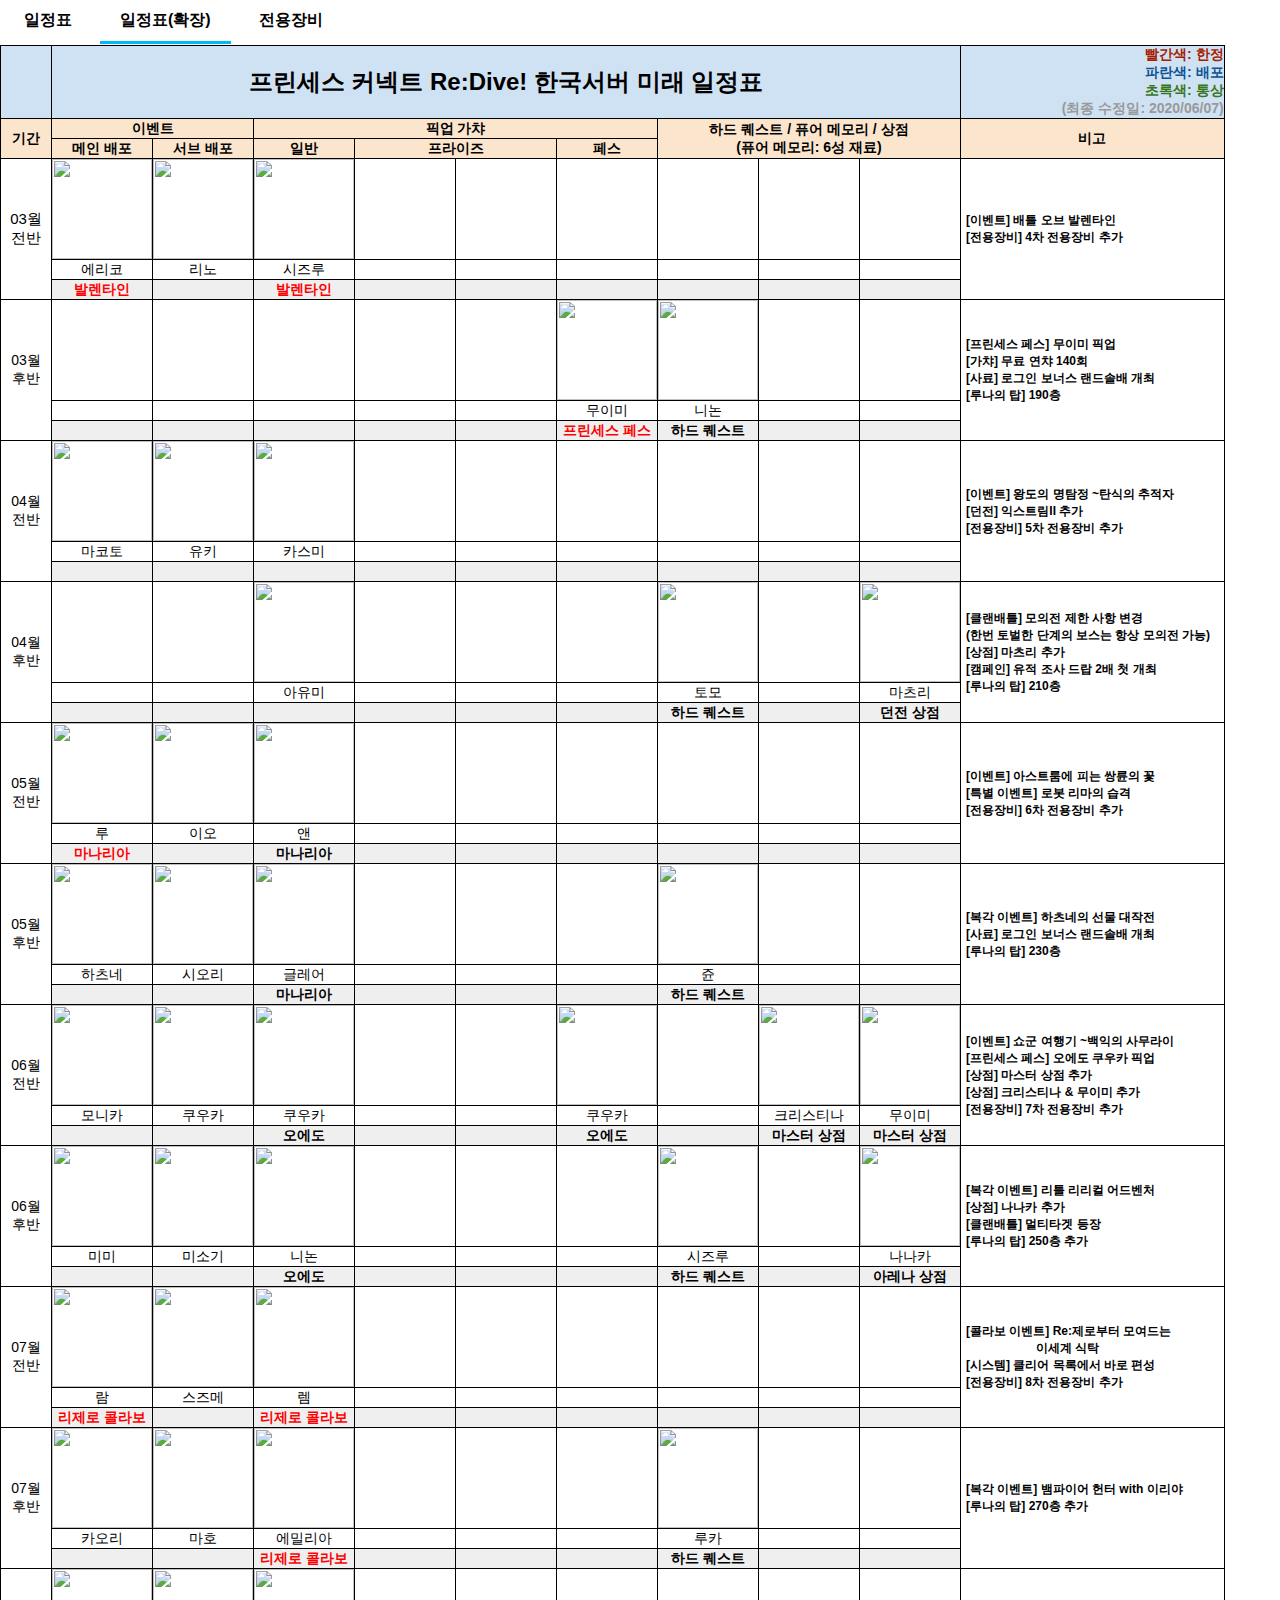
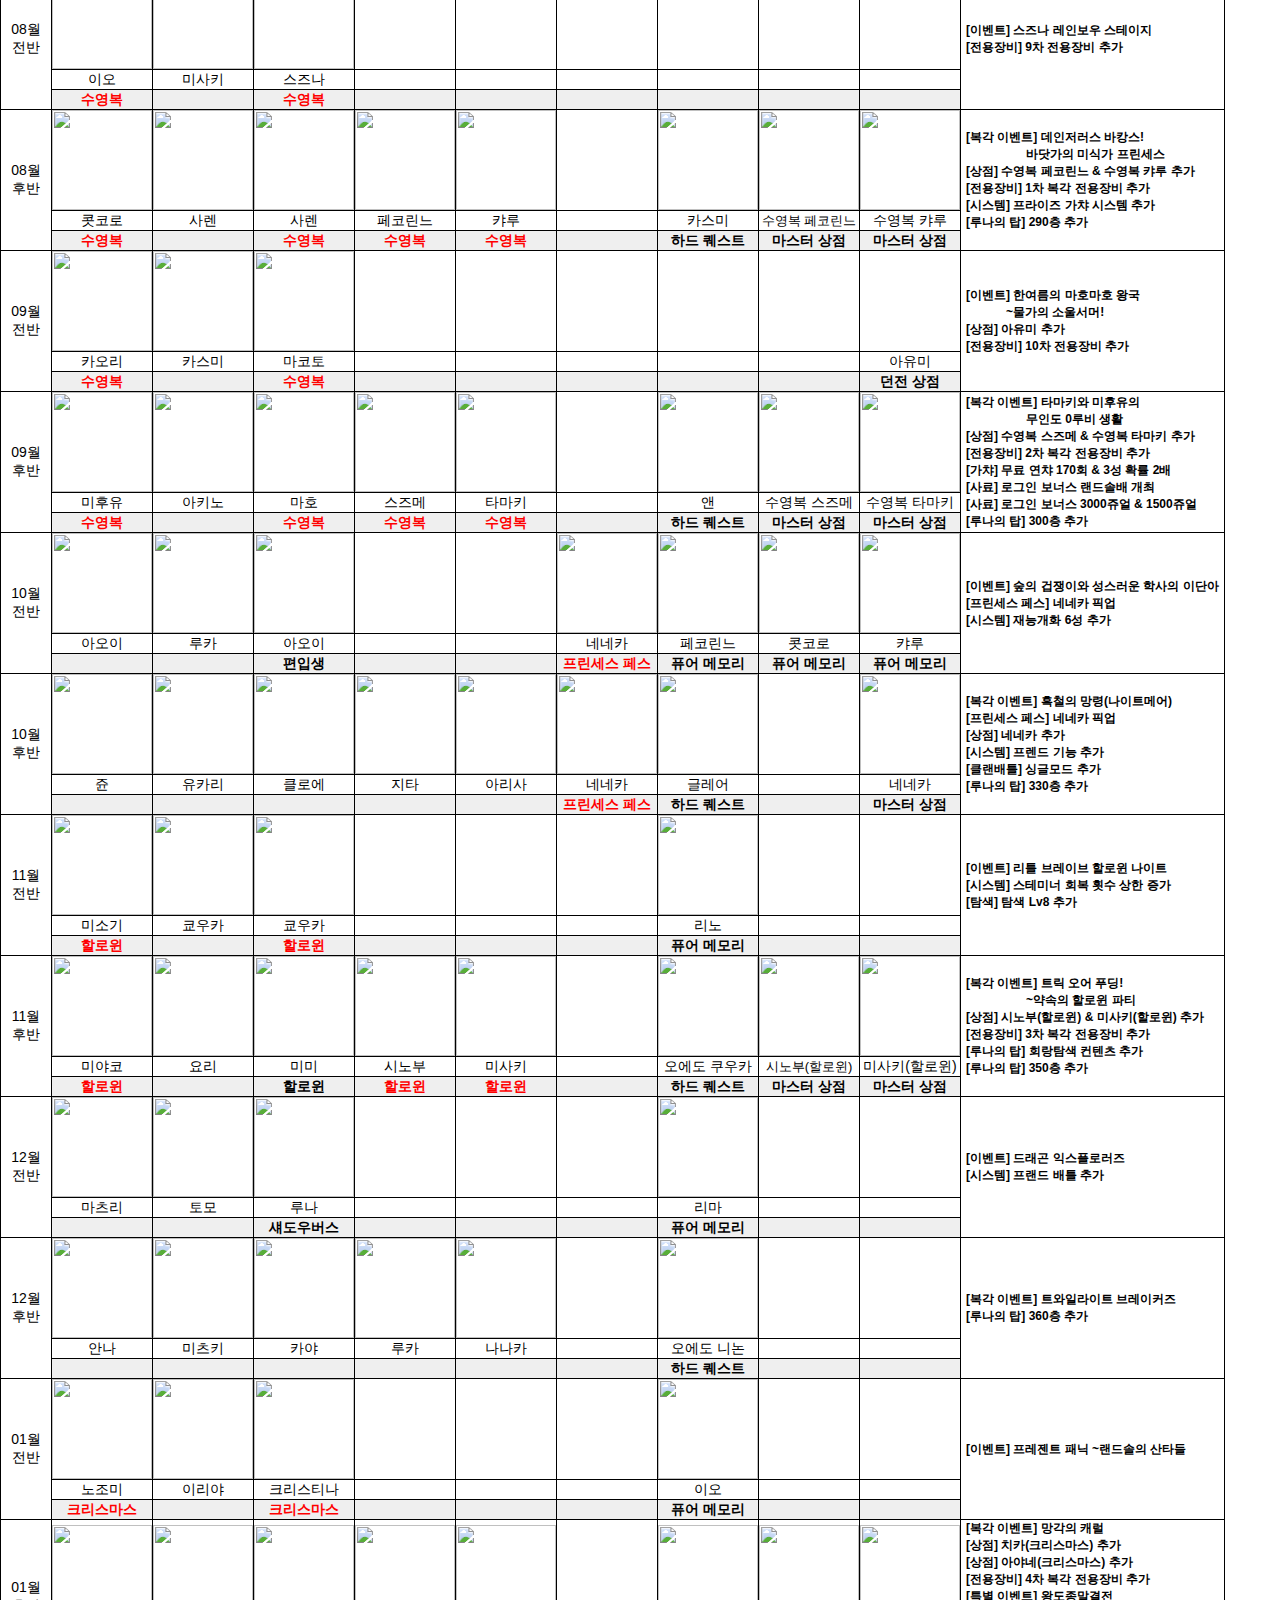
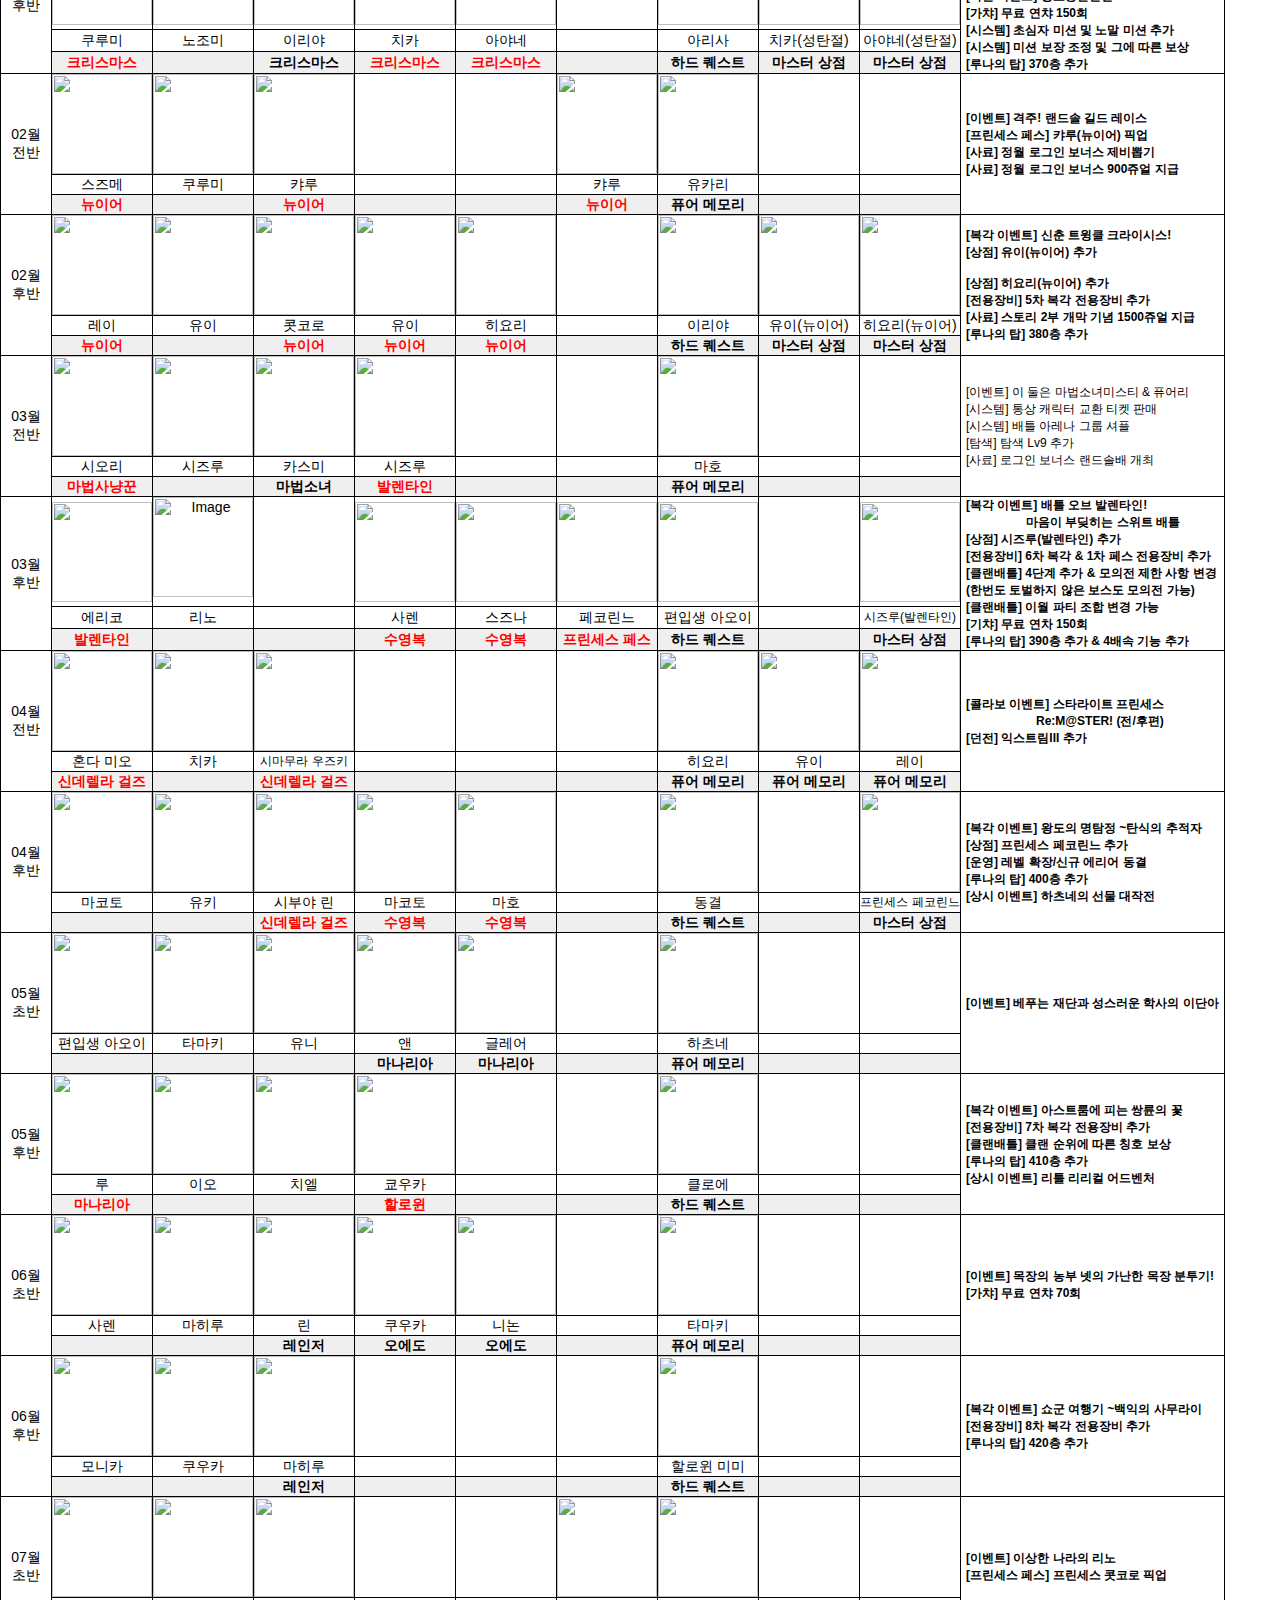
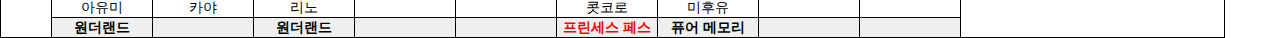
==== CH.html @ afed5bb0 "Add files via upload" ====
<html>
    <head>
        <meta charset="utf-8">
        <meta http-equiv="X-UA-Compatible" content="IE=edge">
        <meta name="viewport" content="width=device-width, initial-scale=1">
        <link rel="stylesheet" href="styles.css">
        <script src="http://code.jquery.com/jquery-latest.min.js" type="text/javascript"></script>
    </head>
<style type="text/css">
    body {margin: 0; padding: 0;}
  .tg  {border-collapse:collapse;border-spacing:0;}
  .tg td{border-color:black;border-style:solid;border-width:1px;font-family:Arial, sans-serif;font-size:14px;
    overflow:hidden;padding:0px 0px;word-break:normal;}
  .tg th{border-color:black;border-style:solid;border-width:1px;font-family:Arial, sans-serif;font-size:14px;
    font-weight:normal;overflow:hidden;padding:0px 0px;word-break:normal;}
  .tg .tg-xvcc{background-color:#CFE2F3;border-color:#000000;color:#A61C00;font-weight:bold;text-align:center;vertical-align:middle}
  .tg .tg-fcvt{background-color:#FFF;border-color:#000000;text-align:left;vertical-align:middle; font-size: 12px; font-weight: bold; padding-left: 5px; padding-right: 5px;}
  .tg .tg-xo0b{border-color:#000000;font-size:15px;text-align:center;vertical-align:middle}
  .tg .tg-4vrb{background-color:#FFF;border-color:#000000;text-align:center;vertical-align:middle}
  .tg .tg-eigh{background-color:#EFEFEF;border-color:#000000;font-weight:bold;text-align:center;vertical-align:middle}
  .tg .tg-he6h{background-color:#CFE2F3;border-color:#000000;font-weight:bold;text-align:center;vertical-align:middle}
  .tg .tg-kv7e{background-color:#FCE5CD;border-color:#000000;font-weight:bold;text-align:center;vertical-align:middle}
  .tg .tg-kjlt{background-color:#EFEFEF;border-color:#000000;color:#F00;font-weight:bold;text-align:center;vertical-align:middle}
  .tg .tg-rlq6{background-color:#EFEFEF;border-color:#000000;text-align:center;vertical-align:middle}
  .tg .tg-xwyw{border-color:#000000;text-align:center;vertical-align:middle}
  .tg .tg-vhtn{background-color:#ffffff;border-color:#000000;text-align:center;vertical-align:middle}
  .tg .tg-w4w7{background-color:#FFF;border-color:#000000;text-align:center;vertical-align:top}
  td{height: 20px;}
  </style>

  <body style="width: 1250px; overflow: auto;">
<!--
  <table class="tg" style="position: fixed;">
    <thead>
      <tr>
        <th class="tg-he6h"></th>
        <th class="tg-he6h" colspan="9"><span style="font-weight:bold;background-color:#CFE2F3; height: 300px; font-size: 18pt;">프린세스 커넥트 Re:Dive! 한국서버 미래 일정표</span></th>
        <th class="tg-xvcc" style=" text-align:right;"><span style="font-weight:bold;font-style:normal;color:#A61C00">빨간색: 한정</span><br><span style="font-weight:bold;font-style:normal;color:#0B5394">파란색: 배포</span><br><span style="font-weight:bold;font-style:normal;color:#38761D;">초록색: 통상</span><br><span style="font-weight:bold;font-style:normal;color:#999">(최종 수정일: 2020/05/18)</span></th>
      </tr>
    </thead>
    <tbody>
      <tr>
        <td class="tg-kv7e" rowspan="2" style="width: 50px;">기간</td>
        <td class="tg-kv7e" colspan="2"><span style="font-weight:bold;background-color:#FCE5CD;">이벤트</span></td>
        <td class="tg-kv7e" colspan="4"><span style="font-weight:bold;background-color:#FCE5CD">픽업 가챠</span></td>
        <td class="tg-kv7e" colspan="3" rowspan="2">하드 퀘스트 / 퓨어 메모리 / 상점<br>(퓨어 메모리: 6성 재료)</td>
        <td class="tg-kv7e" rowspan="2" >비고</td>
      </tr>
      <tr>
        <td class="tg-kv7e"><span style="font-weight:bold;background-color:#FCE5CD">메인 배포</span></td>
        <td class="tg-kv7e"><span style="font-weight:bold;background-color:#FCE5CD">서브 배포</span></td>
        <td class="tg-kv7e"><span style="font-weight:bold;background-color:#FCE5CD">일반</span></td>
        <td class="tg-kv7e" colspan="2"><span style="font-weight:bold;background-color:#FCE5CD">프라이즈</span></td>
        <td class="tg-kv7e"><span style="font-weight:bold;background-color:#FCE5CD">페스</span></td>
      </tr>
      <tr style="visibility: hidden;">
        <td class="tg-xo0b" rowspan="3">03월</br>전반</td>
        <td class="tg-4vrb"><img src="https://i.ibb.co/pwSsRm6/image.png" width="100" height="100"></td>
        <td class="tg-4vrb"><img src="https://i.ibb.co/d2x2HMX/image.jpg" width="100" height="100"></td>
        <td class="tg-4vrb"><img src="https://i.ibb.co/4Y5FdZT/image.jpg" width="100" height="100"></td>
        <td class="tg-4vrb"><img src="https://i.ibb.co/pwSsRm6/image.png" width="100" height="100"></td>
        <td class="tg-4vrb"><img src="https://i.ibb.co/d2x2HMX/image.jpg" width="100" height="100"></td>
        <td class="tg-4vrb"><img src="https://i.ibb.co/4Y5FdZT/image.jpg" width="100" height="100"></td>
        <td class="tg-4vrb"><img src="https://i.ibb.co/pwSsRm6/image.png" width="100" height="100"></td>
        <td class="tg-4vrb"><img src="https://i.ibb.co/d2x2HMX/image.jpg" width="100" height="100"></td>
        <td class="tg-4vrb"><img src="https://i.ibb.co/4Y5FdZT/image.jpg" width="100" height="100"></td>
        <td class="tg-fcvt" rowspan="3">[이벤트] 베푸는 재단과 성스러운 학사의 이단아</td>
      </tr>
      <tr style="visibility: hidden;">
        <td class="tg-4vrb"><span style="background-color:#FFF">에리코</span></td>
        <td class="tg-4vrb"><span style="background-color:#FFF">리노</span></td>
        <td class="tg-4vrb"><span style="background-color:#FFF">시즈루</span></td>
        <td class="tg-4vrb"><span style="background-color:#FFF">에리코</span></td>
        <td class="tg-4vrb"><span style="background-color:#FFF">리노</span></td>
        <td class="tg-4vrb"><span style="background-color:#FFF">시즈루</span></td>
        <td class="tg-4vrb"><span style="background-color:#FFF">에리코</span></td>
        <td class="tg-4vrb"><span style="background-color:#FFF">리노</span></td>
        <td class="tg-4vrb"><span style="background-color:#FFF">시즈루</span></td>
      </tr>
      <tr style="visibility: hidden;">
        <td class="tg-kjlt"><span style="font-weight:bold;color:#F00;background-color:#EFEFEF">발렌타인</span></td>
        <td class="tg-rlq6"></td>
        <td class="tg-kjlt"><span style="font-weight:bold;color:#F00;background-color:#EFEFEF">발렌타인</span></td>
        <td class="tg-rlq6"></td>
        <td class="tg-rlq6"></td>
        <td class="tg-rlq6"></td>
        <td class="tg-rlq6"></td>
        <td class="tg-rlq6"></td>
        <td class="tg-rlq6"></td>
      </tr>
    </tbody>
  </table>
-->
  <div id='cssmenu'>
    <ul>
       <li><a href='https://yeonnaru.github.io/Naru/CHC'><span>일정표</span></a></li>
       <li class='active'><a href='#'><span>일정표(확장)</span></a></li>
       <li><a href='https://yeonnaru.github.io/Naru/ET'><span>전용장비</span></a></li>
    </ul>
  </div>

  <table class="tg">
  <thead>
    <tr>
      <th class="tg-he6h"></th>
      <th class="tg-he6h" colspan="9"><span style="font-weight:bold;background-color:#CFE2F3; height: 300px; font-size: 18pt;">프린세스 커넥트 Re:Dive! 한국서버 미래 일정표</span></th>
      <th class="tg-xvcc" style=" text-align:right;"><span style="font-weight:bold;font-style:normal;color:#A61C00">빨간색: 한정</span><br><span style="font-weight:bold;font-style:normal;color:#0B5394">파란색: 배포</span><br><span style="font-weight:bold;font-style:normal;color:#38761D;">초록색: 통상</span><br><span style="font-weight:bold;font-style:normal;color:#999">(최종 수정일: 2020/06/07)</span></th>
    </tr>
  </thead>
  <tbody>
    <tr>
      <td class="tg-kv7e" rowspan="2" style="width: 50px;">기간</td>
      <td class="tg-kv7e" colspan="2"><span style="font-weight:bold;background-color:#FCE5CD;">이벤트</span></td>
      <td class="tg-kv7e" colspan="4"><span style="font-weight:bold;background-color:#FCE5CD">픽업 가챠</span></td>
      <td class="tg-kv7e" colspan="3" rowspan="2">하드 퀘스트 / 퓨어 메모리 / 상점<br>(퓨어 메모리: 6성 재료)</td>
      <td class="tg-kv7e" rowspan="2">비고</td>
    </tr>
    <tr>
      <td class="tg-kv7e"><span style="font-weight:bold;background-color:#FCE5CD">메인 배포</span></td>
      <td class="tg-kv7e"><span style="font-weight:bold;background-color:#FCE5CD">서브 배포</span></td>
      <td class="tg-kv7e"><span style="font-weight:bold;background-color:#FCE5CD">일반</span></td>
      <td class="tg-kv7e" colspan="2"><span style="font-weight:bold;background-color:#FCE5CD">프라이즈</span></td>
      <td class="tg-kv7e"><span style="font-weight:bold;background-color:#FCE5CD">페스</span></td>
    </tr>
    <tr>
      <td class="tg-xo0b" rowspan="3">03월</br>전반</td>
      <td class="tg-4vrb"><img src="https://i.ibb.co/pwSsRm6/image.png" width="100" height="100"></td>
      <td class="tg-4vrb"><img src="https://i.ibb.co/d2x2HMX/image.jpg" width="100" height="100"></td>
      <td class="tg-4vrb"><img src="https://i.ibb.co/4Y5FdZT/image.jpg" width="100" height="100"></td>
      <td class="tg-4vrb"></td>
      <td class="tg-4vrb"></td>
      <td class="tg-4vrb"></td>
      <td class="tg-4vrb"></td>
      <td class="tg-4vrb"></td>
      <td class="tg-4vrb"></td>
      <td class="tg-fcvt" rowspan="3">[이벤트] 배틀 오브 발렌타인<br>[전용장비] 4차 전용장비 추가<br></td>
    </tr>
    <tr>
      <td class="tg-4vrb"><span style="background-color:#FFF">에리코</span></td>
      <td class="tg-4vrb"><span style="background-color:#FFF">리노</span></td>
      <td class="tg-4vrb"><span style="background-color:#FFF">시즈루</span></td>
      <td class="tg-4vrb"></td>
      <td class="tg-4vrb"></td>
      <td class="tg-4vrb"></td>
      <td class="tg-4vrb"></td>
      <td class="tg-4vrb"></td>
      <td class="tg-4vrb"></td>
    </tr>
    <tr>
      <td class="tg-kjlt"><span style="font-weight:bold;color:#F00;background-color:#EFEFEF">발렌타인</span></td>
      <td class="tg-rlq6"></td>
      <td class="tg-kjlt"><span style="font-weight:bold;color:#F00;background-color:#EFEFEF">발렌타인</span></td>
      <td class="tg-rlq6"></td>
      <td class="tg-rlq6"></td>
      <td class="tg-rlq6"></td>
      <td class="tg-rlq6"></td>
      <td class="tg-rlq6"></td>
      <td class="tg-rlq6"></td>
    </tr>
    <tr>
      <td class="tg-xwyw" rowspan="3">03월</br>후반</td>
      <td class="tg-4vrb"></td>
      <td class="tg-4vrb"></td>
      <td class="tg-4vrb"></td>
      <td class="tg-4vrb"></td>
      <td class="tg-4vrb"></td>
      <td class="tg-4vrb"><img src="https://i.ibb.co/G7DVxHn/image.png" width="100" height="100"></td>
      <td class="tg-4vrb"><img src="https://i.ibb.co/SXdBsq6/image.jpg" width="100" height="100"></td>
      <td class="tg-4vrb"></td>
      <td class="tg-4vrb"></td>
      <td class="tg-fcvt" rowspan="3">[프린세스 페스] 무이미 픽업<br>[가챠] 무료 연챠 140회<br>[사료] 로그인 보너스 랜드솔배 개최<br>[루나의 탑] 190층</td>
    </tr>
    <tr>
      <td class="tg-4vrb"></td>
      <td class="tg-4vrb"></td>
      <td class="tg-4vrb"></td>
      <td class="tg-4vrb"></td>
      <td class="tg-4vrb"></td>
      <td class="tg-4vrb"><span style="background-color:#FFF">무이미</span></td>
      <td class="tg-4vrb"><span style="background-color:#FFF">니논</span></td>
      <td class="tg-4vrb"></td>
      <td class="tg-4vrb"></td>
    </tr>
    <tr>
      <td class="tg-rlq6"></td>
      <td class="tg-rlq6"></td>
      <td class="tg-rlq6"></td>
      <td class="tg-rlq6"></td>
      <td class="tg-rlq6"></td>
      <td class="tg-kjlt"><span style="font-weight:bold;color:#F00;background-color:#EFEFEF">프린세스 페스</span></td>
      <td class="tg-eigh"><span style="font-weight:bold;background-color:#EFEFEF">하드 퀘스트</span></td>
      <td class="tg-rlq6"></td>
      <td class="tg-rlq6"></td>
    </tr>
    <tr>
      <td class="tg-xwyw" rowspan="3">04월</br>전반</td>
      <td class="tg-4vrb"><img src="https://i.ibb.co/L6wzR0M/image.jpg" width="100" height="100"></td>
      <td class="tg-4vrb"><img src="https://i.ibb.co/5nCNfhp/image.png" width="100" height="100"></td>
      <td class="tg-4vrb"><img src="https://i.ibb.co/LScMGLf/image.png" width="100" height="100"></td>
      <td class="tg-4vrb"></td>
      <td class="tg-4vrb"></td>
      <td class="tg-4vrb"></td>
      <td class="tg-4vrb"></td>
      <td class="tg-4vrb"></td>
      <td class="tg-4vrb"></td>
      <td class="tg-fcvt" rowspan="3">[이벤트] 왕도의 명탐정 ~탄식의 추적자<br>[던전] 익스트림II 추가<br>[전용장비] 5차 전용장비 추가</td>
    </tr>
    <tr>
      <td class="tg-4vrb"><span style="background-color:#FFF">마코토</span></td>
      <td class="tg-4vrb"><span style="background-color:#FFF">유키</span></td>
      <td class="tg-4vrb"><span style="background-color:#FFF">카스미</span></td>
      <td class="tg-4vrb"></td>
      <td class="tg-4vrb"></td>
      <td class="tg-4vrb"></td>
      <td class="tg-4vrb"></td>
      <td class="tg-4vrb"></td>
      <td class="tg-4vrb"></td>
    </tr>
    <tr>
      <td class="tg-rlq6"></td>
      <td class="tg-rlq6"></td>
      <td class="tg-rlq6"></td>
      <td class="tg-rlq6"></td>
      <td class="tg-rlq6"></td>
      <td class="tg-rlq6"></td>
      <td class="tg-rlq6"></td>
      <td class="tg-rlq6"></td>
      <td class="tg-rlq6"></td>
    </tr>
    <tr>
      <td class="tg-xwyw" rowspan="3">04월</br>후반</td>
      <td class="tg-4vrb"></td>
      <td class="tg-4vrb"></td>
      <td class="tg-4vrb"><img src="https://i.ibb.co/j67x2vG/image.png" width="100" height="100"></td>
      <td class="tg-4vrb"></td>
      <td class="tg-4vrb"></td>
      <td class="tg-4vrb"></td>
      <td class="tg-4vrb"><img src="https://i.ibb.co/6gTMSK8/image.png" width="100" height="100"></td>
      <td class="tg-4vrb"></td>
      <td class="tg-4vrb"><img src="https://i.ibb.co/GdLHThN/image.png" width="100" height="100"></td>
      <td class="tg-fcvt" rowspan="3">[클랜배틀] 모의전 제한 사항 변경<br>(한번 토벌한 단계의 보스는 항상 모의전 가능)<br>[상점] 마츠리 추가<br>[캠페인] 유적 조사 드랍 2배 첫 개최<br>[루나의 탑] 210층</td>
    </tr>
    <tr>
      <td class="tg-4vrb"></td>
      <td class="tg-4vrb"></td>
      <td class="tg-4vrb"><span style="background-color:#FFF">아유미</span></td>
      <td class="tg-4vrb"></td>
      <td class="tg-4vrb"></td>
      <td class="tg-4vrb"></td>
      <td class="tg-4vrb"><span style="background-color:#FFF">토모</span></td>
      <td class="tg-4vrb"></td>
      <td class="tg-4vrb"><span style="background-color:#FFF">마츠리</span></td>
    </tr>
    <tr>
      <td class="tg-rlq6"></td>
      <td class="tg-rlq6"></td>
      <td class="tg-rlq6"></td>
      <td class="tg-rlq6"></td>
      <td class="tg-rlq6"></td>
      <td class="tg-rlq6"></td>
      <td class="tg-eigh"><span style="font-weight:bold;background-color:#EFEFEF">하드 퀘스트</span></td>
      <td class="tg-eigh"></td>
      <td class="tg-eigh"><span style="font-weight:bold;background-color:#EFEFEF">던전 상점</span></td>
    </tr>
    <tr>
      <td class="tg-xwyw" rowspan="3">05월</br>전반</td>
      <td class="tg-4vrb"><img src="https://i.ibb.co/99HWrHW/image.png" width="100" height="100"></td>
      <td class="tg-4vrb"><img src="https://i.ibb.co/2YNJP1q/image.png" width="100" height="100"></td>
      <td class="tg-4vrb"><img src="https://i.ibb.co/xMcBv5R/image.png" width="100" height="100"></td>
      <td class="tg-4vrb"></td>
      <td class="tg-4vrb"></td>
      <td class="tg-4vrb"></td>
      <td class="tg-4vrb"></td>
      <td class="tg-4vrb"></td>
      <td class="tg-4vrb"></td>
      <td class="tg-fcvt" rowspan="3">[이벤트] 아스트룸에 피는 쌍륜의 꽃<br>[특별 이벤트] 로봇 리마의 습격<br>[전용장비] 6차 전용장비 추가</td>
    </tr>
    <tr>
      <td class="tg-4vrb"><span style="background-color:#FFF">루</span></td>
      <td class="tg-4vrb"><span style="background-color:#FFF">이오</span></td>
      <td class="tg-4vrb"><span style="background-color:#FFF">앤</span></td>
      <td class="tg-4vrb"></td>
      <td class="tg-4vrb"></td>
      <td class="tg-4vrb"></td>
      <td class="tg-4vrb"></td>
      <td class="tg-4vrb"></td>
      <td class="tg-4vrb"></td>
    </tr>
    <tr>
      <td class="tg-kjlt"><span style="font-weight:bold;color:#F00;background-color:#EFEFEF">마나리아</span></td>
      <td class="tg-rlq6"></td>
      <td class="tg-eigh"><span style="font-weight:bold;background-color:#EFEFEF">마나리아</span></td>
      <td class="tg-rlq6"></td>
      <td class="tg-rlq6"></td>
      <td class="tg-rlq6"></td>
      <td class="tg-rlq6"></td>
      <td class="tg-rlq6"></td>
      <td class="tg-rlq6"></td>
    </tr>
    <tr>
      <td class="tg-xwyw" rowspan="3">05월</br>후반</td>
      <td class="tg-4vrb"><img src="https://i.ibb.co/gtz9804/image.png" width="100" height="100"></td>
      <td class="tg-4vrb"><img src="https://i.ibb.co/f8M607W/image.png" width="100" height="100"></td>
      <td class="tg-4vrb"><img src="https://i.ibb.co/wwBbxN0/image.png" width="100" height="100"></td>
      <td class="tg-4vrb"></td>
      <td class="tg-4vrb"></td>
      <td class="tg-4vrb"></td>
      <td class="tg-4vrb"><img src="https://i.ibb.co/KhWd4JF/image.png" width="100" height="100"></td>
      <td class="tg-4vrb"></td>
      <td class="tg-4vrb"></td>
      <td class="tg-fcvt" rowspan="3">[복각 이벤트] 하츠네의 선물 대작전<br>[사료] 로그인 보너스 랜드솔배 개최<br>[루나의 탑] 230층</td>
    </tr>
    <tr>
      <td class="tg-4vrb"><span style="background-color:#FFF">하츠네</span></td>
      <td class="tg-4vrb"><span style="background-color:#FFF">시오리</span></td>
      <td class="tg-4vrb"><span style="background-color:#FFF">글레어</span></td>
      <td class="tg-4vrb"></td>
      <td class="tg-4vrb"></td>
      <td class="tg-4vrb"></td>
      <td class="tg-4vrb"><span style="background-color:#FFF">쥰</span></td>
      <td class="tg-4vrb"></td>
      <td class="tg-4vrb"></td>
    </tr>
    <tr>
      <td class="tg-rlq6"></td>
      <td class="tg-rlq6"></td>
      <td class="tg-eigh"><span style="font-weight:bold;background-color:#EFEFEF">마나리아</span></td>
      <td class="tg-rlq6"></td>
      <td class="tg-rlq6"></td>
      <td class="tg-rlq6"></td>
      <td class="tg-eigh"><span style="font-weight:bold;background-color:#EFEFEF">하드 퀘스트</span></td>
      <td class="tg-rlq6"></td>
      <td class="tg-rlq6"></td>
    </tr>
    <tr>
      <td class="tg-xwyw" rowspan="3">06월</br>전반</td>
      <td class="tg-4vrb"><img src="https://i.ibb.co/FW0VKVk/image.png" width="100" height="100"></td>
      <td class="tg-4vrb"><img src="https://i.ibb.co/BqF5zmg/image.png" width="100" height="100"></td>
      <td class="tg-4vrb"><img src="https://i.ibb.co/LNfqjXy/image.png" width="100" height="100"></td>
      <td class="tg-4vrb"></td>
      <td class="tg-4vrb"></td>
      <td class="tg-4vrb"><img src="https://i.ibb.co/LNfqjXy/image.png" width="100" height="100"></td>
      <td class="tg-4vrb"></td>
      <td class="tg-4vrb"><img src="https://i.ibb.co/6bByTxc/image.png" width="100" height="100"></td>
      <td class="tg-4vrb"><img src="https://i.ibb.co/Qdq3gSf/image.png" width="100" height="100"></td>
      <td class="tg-fcvt" rowspan="3">[이벤트] 쇼군 여행기 ~백익의 사무라이<br>[프린세스 페스] 오에도 쿠우카 픽업<br>[상점] 마스터 상점 추가<br>[상점] 크리스티나 &amp; 무이미 추가<br>[전용장비] 7차 전용장비 추가</td>
    </tr>
    <tr>
      <td class="tg-4vrb"><span style="background-color:#FFF">모니카</span></td>
      <td class="tg-4vrb"><span style="background-color:#FFF">쿠우카</span></td>
      <td class="tg-4vrb"><span style="background-color:#FFF">쿠우카</span></td>
      <td class="tg-4vrb"></td>
      <td class="tg-4vrb"></td>
      <td class="tg-4vrb"><span style="background-color:#FFF">쿠우카</span></td>
      <td class="tg-4vrb"></td>
      <td class="tg-4vrb"><span style="background-color:#FFF">크리스티나</span></td>
      <td class="tg-4vrb"><span style="background-color:#FFF">무이미</span></td>
    </tr>
    <tr>
      <td class="tg-eigh"></td>
      <td class="tg-eigh"></td>
      <td class="tg-eigh"><span style="font-weight:bold;background-color:#EFEFEF">오에도</span></td>
      <td class="tg-eigh"></td>
      <td class="tg-eigh"></td>
      <td class="tg-eigh"><span style="font-weight:bold;background-color:#EFEFEF">오에도</span></td>
      <td class="tg-eigh"></td>
      <td class="tg-eigh"><span style="font-weight:bold;background-color:#EFEFEF">마스터 상점</span></td>
      <td class="tg-eigh"><span style="font-weight:bold;background-color:#EFEFEF">마스터 상점</span></td>
    </tr>
    <tr>
      <td class="tg-xwyw" rowspan="3">06월</br>후반</td>
      <td class="tg-4vrb"><img src="https://i.ibb.co/2dY8psK/image.png" width="100" height="100"></td>
    <td class="tg-4vrb"><img src="https://i.ibb.co/f21tVM7/image.png" width="100" height="100"></td>
      <td class="tg-4vrb"><img src="https://i.ibb.co/84Dfgjs/image.png" width="100" height="100"></td>
      <td class="tg-4vrb"></td>
      <td class="tg-4vrb"></td>
      <td class="tg-4vrb"></td>
    <td class="tg-4vrb"><img src="https://i.ibb.co/R25ytW0/image.png" width="100" height="100"></td>
      <td class="tg-4vrb"></td>
    <td class="tg-4vrb"><img src="https://i.ibb.co/syHZGxC/image.png" width="100" height="100"></td>
      <td class="tg-fcvt" rowspan="3">[복각 이벤트] 리틀 리리컬 어드벤처<br>[상점] 나나카 추가<br>[클랜배틀] 멀티타겟 등장<br>[루나의 탑] 250층 추가</td>
    </tr>
    <tr>
      <td class="tg-4vrb"><span style="background-color:#FFF">미미</span></td>
      <td class="tg-4vrb"><span style="background-color:#FFF">미소기</span></td>
      <td class="tg-4vrb"><span style="background-color:#FFF">니논</span></td>
      <td class="tg-4vrb"></td>
      <td class="tg-4vrb"></td>
      <td class="tg-4vrb"></td>
      <td class="tg-4vrb"><span style="background-color:#FFF">시즈루</span></td>
      <td class="tg-4vrb"></td>
      <td class="tg-4vrb"><span style="background-color:#FFF">나나카</span></td>
    </tr>
    <tr>
      <td class="tg-eigh"></td>
      <td class="tg-eigh"></td>
      <td class="tg-eigh"><span style="font-weight:bold;background-color:#EFEFEF">오에도</span></td>
      <td class="tg-eigh"></td>
      <td class="tg-eigh"></td>
      <td class="tg-eigh"></td>
      <td class="tg-eigh"><span style="font-weight:bold;background-color:#EFEFEF">하드 퀘스트</span></td>
      <td class="tg-eigh"></td>
      <td class="tg-eigh"><span style="font-weight:bold;background-color:#EFEFEF">아레나 상점</span></td>
    </tr>
    <tr>
      <td class="tg-xwyw" rowspan="3">07월</br>전반</td>
      <td class="tg-4vrb"><img src="https://i.ibb.co/7N0RQXS/image.png" width="100" height="100"></td>
    <td class="tg-4vrb"><img src="https://i.ibb.co/fD9HPdh/image.png" width="100" height="100"></td>
      <td class="tg-4vrb"><img src="https://i.ibb.co/883DqfZ/image.png" width="100" height="100"></td>
      <td class="tg-4vrb"></td>
      <td class="tg-4vrb"></td>
      <td class="tg-4vrb"></td>
      <td class="tg-4vrb"></td>
      <td class="tg-4vrb"></td>
      <td class="tg-4vrb"></td>
      <td class="tg-fcvt" rowspan="3">[콜라보 이벤트] Re:제로부터 모여드는<br>&nbsp;&nbsp;&nbsp;&nbsp;&nbsp;&nbsp;&nbsp;&nbsp;&nbsp;&nbsp;&nbsp;&nbsp;&nbsp;&nbsp;&nbsp;&nbsp;&nbsp;&nbsp;&nbsp;&nbsp;&nbsp;이세계 식탁<br>[시스템] 클리어 목록에서 바로 편성<br>[전용장비] 8차 전용장비 추가</td>
    </tr>
    <tr>
      <td class="tg-4vrb"><span style="background-color:#FFF">람</span></td>
      <td class="tg-4vrb"><span style="background-color:#FFF">스즈메</span></td>
      <td class="tg-4vrb"><span style="background-color:#FFF">렘</span></td>
      <td class="tg-4vrb"></td>
      <td class="tg-4vrb"></td>
      <td class="tg-4vrb"></td>
      <td class="tg-4vrb"></td>
      <td class="tg-4vrb"></td>
      <td class="tg-4vrb"></td>
    </tr>
    <tr>
      <td class="tg-kjlt"><span style="font-weight:bold;color:#F00;background-color:#EFEFEF">리제로 콜라보</span></td>
      <td class="tg-rlq6"></td>
      <td class="tg-kjlt"><span style="font-weight:bold;color:#F00;background-color:#EFEFEF">리제로 콜라보</span></td>
      <td class="tg-rlq6"></td>
      <td class="tg-rlq6"></td>
      <td class="tg-rlq6"></td>
      <td class="tg-rlq6"></td>
      <td class="tg-rlq6"></td>
      <td class="tg-rlq6"></td>
    </tr>
    <tr>
      <td class="tg-xwyw" rowspan="3">07월</br>후반</td>
    <td class="tg-4vrb"><img src="https://i.ibb.co/RC72Nbr/image.png" width="100" height="100"></td>
    <td class="tg-4vrb"><img src="https://i.ibb.co/fnQMTgg/image.png" width="100" height="100"></td>
      <td class="tg-4vrb"><img src="https://i.ibb.co/zGVPVpp/image.png" width="100" height="100"></td>
      <td class="tg-4vrb"></td>
      <td class="tg-4vrb"></td>
      <td class="tg-4vrb"></td>
    <td class="tg-4vrb"><img src="https://i.ibb.co/Zm78S1m/image.png" width="100" height="100"></td>
      <td class="tg-4vrb"></td>
      <td class="tg-4vrb"></td>
      <td class="tg-fcvt" rowspan="3">[복각 이벤트] 뱀파이어 헌터 with 이리야<br>[루나의 탑] 270층 추가</td>
    </tr>
    <tr>
      <td class="tg-4vrb"><span style="background-color:#FFF">카오리</span></td>
      <td class="tg-4vrb"><span style="background-color:#FFF">마호</span></td>
      <td class="tg-4vrb"><span style="background-color:#FFF">에밀리아</span></td>
      <td class="tg-4vrb"></td>
      <td class="tg-4vrb"></td>
      <td class="tg-4vrb"></td>
      <td class="tg-4vrb"><span style="background-color:#FFF">루카</span></td>
      <td class="tg-4vrb"></td>
      <td class="tg-4vrb"></td>
    </tr>
    <tr>
      <td class="tg-eigh"></td>
      <td class="tg-eigh"></td>
      <td class="tg-kjlt"><span style="font-weight:bold;color:#F00;background-color:#EFEFEF">리제로 콜라보</span></td>
      <td class="tg-eigh"></td>
      <td class="tg-eigh"></td>
      <td class="tg-eigh"></td>
      <td class="tg-eigh"><span style="font-weight:bold;background-color:#EFEFEF">하드 퀘스트</span></td>
      <td class="tg-eigh"></td>
      <td class="tg-eigh"></td>
    </tr>
    <tr>
      <td class="tg-xwyw" rowspan="3">08월</br>전반</td>
      <td class="tg-4vrb"><img src="https://i.ibb.co/jHWLndG/image.png" width="100" height="100"></td>
    <td class="tg-4vrb"><img src="https://i.ibb.co/b63tZ85/image.png" width="100" height="100"></td>
      <td class="tg-4vrb"><img src="https://i.ibb.co/4MWDJBr/image.png" width="100" height="100"></td>
      <td class="tg-4vrb"></td>
      <td class="tg-4vrb"></td>
      <td class="tg-4vrb"></td>
      <td class="tg-4vrb"></td>
      <td class="tg-4vrb"></td>
      <td class="tg-4vrb"></td>
      <td class="tg-fcvt" rowspan="3">[이벤트] 스즈나 레인보우 스테이지<br>[전용장비] 9차 전용장비 추가</td>
    </tr>
    <tr>
      <td class="tg-4vrb"><span style="background-color:#FFF">이오</span></td>
      <td class="tg-4vrb"><span style="background-color:#FFF">미사키</span></td>
      <td class="tg-4vrb"><span style="background-color:#FFF">스즈나</span></td>
      <td class="tg-4vrb"></td>
      <td class="tg-4vrb"></td>
      <td class="tg-4vrb"></td>
      <td class="tg-4vrb"></td>
      <td class="tg-4vrb"></td>
      <td class="tg-4vrb"></td>
    </tr>
    <tr>
      <td class="tg-kjlt"><span style="font-weight:bold;color:#F00;background-color:#EFEFEF">수영복</span></td>
      <td class="tg-rlq6"></td>
      <td class="tg-kjlt"><span style="font-weight:bold;color:#F00;background-color:#EFEFEF">수영복</span></td>
      <td class="tg-rlq6"></td>
      <td class="tg-rlq6"></td>
      <td class="tg-rlq6"></td>
      <td class="tg-rlq6"></td>
      <td class="tg-rlq6"></td>
      <td class="tg-rlq6"></td>
    </tr>
    <tr>
      <td class="tg-xwyw" rowspan="3">08월</br>후반</td>
      <td class="tg-4vrb"><img src="https://i.ibb.co/HzyYpQG/image.png" width="100" height="100"></td>
      <td class="tg-4vrb"><img src="https://i.ibb.co/Tw6vc79/image.png" width="100" height="100"></td>
      <td class="tg-4vrb"><img src="https://i.ibb.co/16YzbG0/image.png" width="100" height="100"></td>
      <td class="tg-4vrb"><img src="https://i.ibb.co/BscXDcP/image.png" width="100" height="100"></td>
      <td class="tg-4vrb"><img src="https://i.ibb.co/HNfVScM/image.png" width="100" height="100"></td>
      <td class="tg-4vrb"></td>
    <td class="tg-4vrb"><img src="https://i.ibb.co/FXTqP8N/image.png" width="100" height="100"></td>
    <td class="tg-4vrb"><img src="https://i.ibb.co/hRtdpq9/image.png" width="100" height="100"></td>
    <td class="tg-4vrb"><img src="https://i.ibb.co/jHTV9YW/image.png" width="100" height="100"></td>
      <td class="tg-fcvt" rowspan="3">[복각 이벤트] 데인저러스 바캉스!<br>&nbsp;&nbsp;&nbsp;&nbsp;&nbsp;&nbsp;&nbsp;&nbsp;&nbsp;&nbsp;&nbsp;&nbsp;&nbsp;&nbsp;&nbsp;&nbsp;&nbsp;&nbsp;바닷가의 미식가 프린세스<br>[상점] 수영복 페코린느 &amp; 수영복 캬루 추가<br>[전용장비] 1차 복각 전용장비 추가<br>[시스템] 프라이즈 가챠 시스템 추가<br>[루나의 탑] 290층 추가</td>
    </tr>
    <tr>
      <td class="tg-4vrb"><span style="background-color:#FFF">콧코로</span></td>
      <td class="tg-4vrb"><span style="background-color:#FFF">사렌</span></td>
      <td class="tg-4vrb"><span style="background-color:#FFF">사렌</span></td>
      <td class="tg-4vrb"><span style="background-color:#FFF">페코린느</span></td>
      <td class="tg-4vrb"><span style="background-color:#FFF">캬루</span></td>
      <td class="tg-4vrb"></td>
      <td class="tg-4vrb"><span style="background-color:#FFF">카스미</span></td>
      <td class="tg-4vrb"><span style="background-color:#FFF; font-size: 13px;">수영복 페코린느</span></td>
      <td class="tg-4vrb"><span style="background-color:#FFF">수영복 캬루</span></td>
    </tr>
    <tr>
      <td class="tg-kjlt"><span style="font-weight:bold;color:#F00;background-color:#EFEFEF">수영복</span></td>
      <td class="tg-eigh"></td>
      <td class="tg-kjlt"><span style="font-weight:bold;color:#F00;background-color:#EFEFEF">수영복</span></td>
      <td class="tg-kjlt"><span style="font-weight:bold;color:#F00;background-color:#EFEFEF">수영복</span></td>
      <td class="tg-kjlt"><span style="font-weight:bold;color:#F00;background-color:#EFEFEF">수영복</span></td>
      <td class="tg-eigh"></td>
      <td class="tg-eigh"><span style="font-weight:bold;background-color:#EFEFEF">하드 퀘스트</span></td>
      <td class="tg-eigh"><span style="font-weight:bold;background-color:#EFEFEF">마스터 상점</span></td>
      <td class="tg-eigh"><span style="font-weight:bold;background-color:#EFEFEF">마스터 상점</span></td>
    </tr>
    <tr>
      <td class="tg-xwyw" rowspan="3">09월</br>전반</td>
      <td class="tg-4vrb"><img src="https://i.ibb.co/t377pLH/image.png" width="100" height="100"></td>
    <td class="tg-4vrb"><img src="https://i.ibb.co/FXTqP8N/image.png" width="100" height="100"></td>
      <td class="tg-4vrb"><img src="https://i.ibb.co/DDNdgnK/image.png" width="100" height="100"></td>
      <td class="tg-4vrb"></td>
      <td class="tg-4vrb"></td>
      <td class="tg-4vrb"></td>
      <td class="tg-4vrb"></td>
      <td class="tg-4vrb"></td>
      <td class="tg-vhtn"></td>
      <td class="tg-fcvt" rowspan="3">[이벤트] 한여름의 마호마호 왕국<br>&nbsp;&nbsp;&nbsp;&nbsp;&nbsp;&nbsp;&nbsp;&nbsp;&nbsp;&nbsp;&nbsp;&nbsp;~물가의 소울서머!<br>[상점] 아유미 추가<br>[전용장비] 10차 전용장비 추가</td>
    </tr>
    <tr>
      <td class="tg-4vrb"><span style="background-color:#FFF">카오리</span></td>
      <td class="tg-4vrb"><span style="background-color:#FFF">카스미</span></td>
      <td class="tg-4vrb"><span style="background-color:#FFF">마코토</span></td>
      <td class="tg-4vrb"></td>
      <td class="tg-4vrb"></td>
      <td class="tg-4vrb"></td>
      <td class="tg-4vrb"></td>
      <td class="tg-4vrb"></td>
      <td class="tg-4vrb"><span style="background-color:#FFF">아유미</span></td>
    </tr>
    <tr>
      <td class="tg-kjlt"><span style="font-weight:bold;color:#F00;background-color:#EFEFEF">수영복</span></td>
      <td class="tg-eigh"></td>
      <td class="tg-kjlt"><span style="font-weight:bold;color:#F00;background-color:#EFEFEF">수영복</span></td>
      <td class="tg-eigh"></td>
      <td class="tg-eigh"></td>
      <td class="tg-eigh"></td>
      <td class="tg-eigh"></td>
      <td class="tg-eigh"></td>
      <td class="tg-eigh"><span style="font-weight:bold;background-color:#EFEFEF">던전 상점</span></td>
    </tr>
    <tr>
      <td class="tg-xwyw" rowspan="3">09월</br>후반</td>
      <td class="tg-4vrb"><img src="https://i.ibb.co/9Y2mq4h/image.png" width="100" height="100"></td>
    <td class="tg-4vrb"><img src="https://i.ibb.co/ZLbKBh1/image.png" width="100" height="100"></td>
      <td class="tg-4vrb"><img src="https://i.ibb.co/XF5zrxw/image.png" width="100" height="100"></td>
      <td class="tg-4vrb"><img src="https://i.ibb.co/dJPq2MJ/image.png" width="100" height="100"></td>
      <td class="tg-4vrb"><img src="https://i.ibb.co/p2cQvHr/image.png" width="100" height="100"></td>
      <td class="tg-4vrb"></td>
    <td class="tg-4vrb"><img src="https://i.ibb.co/CPGZ5jb/image.png" width="100" height="100"></td>
    <td class="tg-4vrb"><img src="https://i.ibb.co/7p0ytkW/image.png" width="100" height="100"></td>
    <td class="tg-4vrb"><img src="https://i.ibb.co/0mbPGV3/image.png" width="100" height="100"></td>
      <td class="tg-fcvt" rowspan="3">[복각 이벤트] 타마키와 미후유의<br>&nbsp;&nbsp;&nbsp;&nbsp;&nbsp;&nbsp;&nbsp;&nbsp;&nbsp;&nbsp;&nbsp;&nbsp;&nbsp;&nbsp;&nbsp;&nbsp;&nbsp;&nbsp;무인도 0루비 생활<br>[상점] 수영복 스즈메 &amp; 수영복 타마키 추가<br>[전용장비] 2차 복각 전용장비 추가<br>[가챠] 무료 연챠 170회 &amp; 3성 확률 2배<br>[사료] 로그인 보너스 랜드솔배 개최<br>[사료] 로그인 보너스 3000쥬얼 &amp; 1500쥬얼<br>[루나의 탑] 300층 추가</td>
    </tr>
    <tr>
      <td class="tg-4vrb"><span style="background-color:#FFF">미후유</span></td>
      <td class="tg-4vrb"><span style="background-color:#FFF">아키노</span></td>
      <td class="tg-4vrb"><span style="background-color:#FFF">마호</span></td>
      <td class="tg-4vrb"><span style="background-color:#FFF">스즈메</span></td>
      <td class="tg-4vrb"><span style="background-color:#FFF">타마키</span></td>
      <td class="tg-4vrb"></td>
      <td class="tg-4vrb"><span style="background-color:#FFF">앤</span></td>
      <td class="tg-4vrb"><span style="background-color:#FFF">수영복 스즈메</span></td>
      <td class="tg-4vrb"><span style="background-color:#FFF">수영복 타마키</span></td>
    </tr>
    <tr>
      <td class="tg-kjlt"><span style="font-weight:bold;color:#F00;background-color:#EFEFEF">수영복</span></td>
      <td class="tg-eigh"></td>
      <td class="tg-kjlt"><span style="font-weight:bold;color:#F00;background-color:#EFEFEF">수영복</span></td>
      <td class="tg-kjlt"><span style="font-weight:bold;color:#F00;background-color:#EFEFEF">수영복</span></td>
      <td class="tg-kjlt"><span style="font-weight:bold;color:#F00;background-color:#EFEFEF">수영복</span></td>
      <td class="tg-eigh"></td>
      <td class="tg-eigh"><span style="font-weight:bold;background-color:#EFEFEF">하드 퀘스트</span></td>
      <td class="tg-eigh"><span style="font-weight:bold;background-color:#EFEFEF">마스터 상점</span></td>
      <td class="tg-eigh"><span style="font-weight:bold;background-color:#EFEFEF">마스터 상점</span></td>
    </tr>
    <tr>
      <td class="tg-xwyw" rowspan="3">10월</br>전반</td>
    <td class="tg-4vrb"><img src="https://i.ibb.co/zZnDbz9/image.png" width="100" height="100"></td>
    <td class="tg-4vrb"><img src="https://i.ibb.co/Zm78S1m/image.png" width="100" height="100"></td>
      <td class="tg-4vrb"><img src="https://i.ibb.co/gR3pty8/image.png" width="100" height="100"></td>
      <td class="tg-4vrb"></td>
      <td class="tg-4vrb"></td>
      <td class="tg-4vrb"><img src="https://i.ibb.co/Qmc31yy/image.png" width="100" height="100"></td>
    <td class="tg-4vrb"><img src="https://i.ibb.co/yFyC4hS/image.png" width="100" height="100"></td>
    <td class="tg-4vrb"><img src="https://i.ibb.co/pLfD9ky/image.png" width="100" height="100"></td>
    <td class="tg-4vrb"><img src="https://i.ibb.co/qL8LkYc/image.png" width="100" height="100"></td>
      <td class="tg-fcvt" rowspan="3">[이벤트] 숲의 겁쟁이와 성스러운 학사의 이단아<br>[프린세스 페스] 네네카 픽업<br>[시스템] 재능개화 6성 추가</td>
    </tr>
    <tr>
      <td class="tg-4vrb"><span style="background-color:#FFF">아오이</span></td>
      <td class="tg-4vrb"><span style="background-color:#FFF">루카</span></td>
      <td class="tg-4vrb"><span style="background-color:#FFF">아오이</span></td>
      <td class="tg-4vrb"></td>
      <td class="tg-4vrb"></td>
      <td class="tg-4vrb"><span style="background-color:#FFF">네네카</span></td>
      <td class="tg-4vrb"><span style="background-color:#FFF">페코린느</span></td>
      <td class="tg-4vrb"><span style="background-color:#FFF">콧코로</span></td>
      <td class="tg-4vrb"><span style="background-color:#FFF">캬루</span></td>
    </tr>
    <tr>
      <td class="tg-eigh"></td>
      <td class="tg-eigh"></td>
      <td class="tg-eigh"><span style="font-weight:bold;background-color:#EFEFEF">편입생</span></td>
      <td class="tg-eigh"></td>
      <td class="tg-eigh"></td>
      <td class="tg-kjlt"><span style="font-weight:bold;color:#F00;background-color:#EFEFEF">프린세스 페스</span></td>
      <td class="tg-eigh"><span style="font-weight:bold;background-color:#EFEFEF">퓨어 메모리</span></td>
      <td class="tg-eigh"><span style="font-weight:bold;background-color:#EFEFEF">퓨어 메모리</span></td>
      <td class="tg-eigh"><span style="font-weight:bold;background-color:#EFEFEF">퓨어 메모리</span></td>
    </tr>
    <tr>
      <td class="tg-xwyw" rowspan="3">10월</br>후반</td>
    <td class="tg-4vrb"><img src="https://i.ibb.co/KhWd4JF/image.png" width="100" height="100"></td>
    <td class="tg-4vrb"><img src="https://i.ibb.co/JrmNcXt/image.png" width="100" height="100"></td>
      <td class="tg-4vrb"><img src="https://i.ibb.co/2vPYyVg/image.png" width="100" height="100"></td>
      <td class="tg-4vrb"><img src="https://i.ibb.co/q0RhtYY/image.png" width="100" height="100"></td>
      <td class="tg-4vrb"><img src="https://i.ibb.co/2k43crh/image.png" width="100" height="100"></td>
      <td class="tg-4vrb"><img src="https://i.ibb.co/Qmc31yy/image.png" width="100" height="100"></td>
    <td class="tg-4vrb"><img src="https://i.ibb.co/FgSCSVC/image.png" width="100" height="100"></td>
      <td class="tg-vhtn"></td>
    <td class="tg-4vrb"><img src="https://i.ibb.co/WpP2wtW/image.png" width="100" height="100"></td>
      <td class="tg-fcvt" rowspan="3">[복각 이벤트] 흑철의 망령(나이트메어)<br>[프린세스 페스] 네네카 픽업<br>[상점] 네네카 추가<br>[시스템] 프렌드 기능 추가<br>[클랜배틀] 싱글모드 추가<br>[루나의 탑] 330층 추가</td>
    </tr>
    <tr>
      <td class="tg-4vrb"><span style="background-color:#FFF">쥰</span></td>
      <td class="tg-4vrb"><span style="background-color:#FFF">유카리</span></td>
      <td class="tg-4vrb"><span style="background-color:#FFF">클로에</span></td>
      <td class="tg-4vrb"><span style="background-color:#FFF">지타</span></td>
      <td class="tg-4vrb"><span style="background-color:#FFF">아리사</span></td>
      <td class="tg-4vrb"><span style="background-color:#FFF">네네카</span></td>
      <td class="tg-4vrb"><span style="background-color:#FFF">글레어</span></td>
      <td class="tg-4vrb"></td>
      <td class="tg-4vrb"><span style="background-color:#FFF">네네카</span></td>
    </tr>
    <tr>
      <td class="tg-eigh"></td>
      <td class="tg-eigh"></td>
      <td class="tg-eigh"></td>
      <td class="tg-eigh"><span style="font-weight:bold;background-color:#EFEFEF"></span></td>
      <td class="tg-eigh"><span style="font-weight:bold;background-color:#EFEFEF"></span></td>
      <td class="tg-kjlt"><span style="font-weight:bold;color:#F00;background-color:#EFEFEF">프린세스 페스</span></td>
      <td class="tg-eigh"><span style="font-weight:bold;background-color:#EFEFEF">하드 퀘스트</span></td>
      <td class="tg-eigh"></td>
      <td class="tg-eigh"><span style="font-weight:bold;background-color:#EFEFEF">마스터 상점</span></td>
    </tr>
    <tr>
      <td class="tg-xwyw" rowspan="3">11월</br>전반</td>
      <td class="tg-4vrb"><img src="https://i.ibb.co/HFWY08v/image.png" width="100" height="100"></td>
    <td class="tg-4vrb"><img src="https://i.ibb.co/554SFhm/image.png" width="100" height="100"></td>
      <td class="tg-4vrb"><img src="https://i.ibb.co/vxZYrWC/image.png" width="100" height="100"></td>
      <td class="tg-4vrb"></td>
      <td class="tg-4vrb"></td>
      <td class="tg-4vrb"></td>
    <td class="tg-4vrb"><img src="https://i.ibb.co/7jbwz1K/image.png" width="100" height="100"></td>
      <td class="tg-4vrb"></td>
      <td class="tg-4vrb"></td>
      <td class="tg-fcvt" rowspan="3">[이벤트] 리틀 브레이브 할로윈 나이트<br>[시스템] 스테미너 회복 횟수 상한 증가<br>[탐색] 탐색 Lv8 추가</td>
    </tr>
    <tr>
      <td class="tg-4vrb"><span style="background-color:#FFF">미소기</span></td>
      <td class="tg-4vrb"><span style="background-color:#FFF">쿄우카</span></td>
      <td class="tg-4vrb"><span style="background-color:#FFF">쿄우카</span></td>
      <td class="tg-4vrb"></td>
      <td class="tg-4vrb"></td>
      <td class="tg-4vrb"></td>
      <td class="tg-4vrb"><span style="background-color:#FFF">리노</span></td>
      <td class="tg-4vrb"></td>
      <td class="tg-4vrb"></td>
    </tr>
    <tr>
      <td class="tg-kjlt"><span style="font-weight:bold;color:#F00;background-color:#EFEFEF">할로윈</span></td>
      <td class="tg-eigh"></td>
      <td class="tg-kjlt"><span style="font-weight:bold;color:#F00;background-color:#EFEFEF">할로윈</span></td>
      <td class="tg-eigh"></td>
      <td class="tg-eigh"></td>
      <td class="tg-eigh"></td>
      <td class="tg-eigh"><span style="font-weight:bold;background-color:#EFEFEF">퓨어 메모리</span></td>
      <td class="tg-eigh"></td>
      <td class="tg-eigh"></td>
    </tr>
    <tr>
      <td class="tg-xwyw" rowspan="3">11월</br>후반</td>
      <td class="tg-4vrb"><img src="https://i.ibb.co/3kYy5qK/image.png" width="100" height="100"></td>
    <td class="tg-4vrb"><img src="https://i.ibb.co/MPFqJKr/image.png" width="100" height="100"></td>
      <td class="tg-4vrb"><img src="https://i.ibb.co/9sZ8HxC/image.png" width="100" height="100"></td>
      <td class="tg-4vrb"><img src="https://i.ibb.co/xMYXgHf/image.png" width="100" height="100"></td>
      <td class="tg-4vrb"><img src="https://i.ibb.co/R3Nh4Cn/image.png" width="100" height="100"></td>
      <td class="tg-4vrb"></td>
    <td class="tg-4vrb"><img src="https://i.ibb.co/LNfqjXy/image.png" width="100" height="100"></td>
    <td class="tg-4vrb"><img src="https://i.ibb.co/1rZybTB/image.png" width="100" height="100"></td>
    <td class="tg-4vrb"><img src="https://i.ibb.co/8gg0dNF/image.png" width="100" height="100"></td>
      <td class="tg-fcvt" rowspan="3">[복각 이벤트] 트릭 오어 푸딩!<br>&nbsp;&nbsp;&nbsp;&nbsp;&nbsp;&nbsp;&nbsp;&nbsp;&nbsp;&nbsp;&nbsp;&nbsp;&nbsp;&nbsp;&nbsp;&nbsp;&nbsp;&nbsp;~약속의 할로윈 파티<br>[상점] 시노부(할로윈) &amp; 미사키(할로윈) 추가<br>[전용장비] 3차 복각 전용장비 추가<br>[루나의 탑] 회랑탐색 컨텐츠 추가<br>[루나의 탑] 350층 추가</td>
    </tr>
    <tr>
      <td class="tg-4vrb"><span style="background-color:#FFF">미야코</span></td>
      <td class="tg-4vrb"><span style="background-color:#FFF">요리</span></td>
      <td class="tg-4vrb"><span style="background-color:#FFF">미미</span></td>
      <td class="tg-4vrb"><span style="background-color:#FFF">시노부</span></td>
      <td class="tg-4vrb"><span style="background-color:#FFF">미사키</span></td>
      <td class="tg-4vrb"></td>
      <td class="tg-4vrb"><span style="background-color:#FFF">오에도 쿠우카</span></td>
      <td class="tg-4vrb"><span style="background-color:#FFF; font-size: 13px;">시노부(할로윈)</span></td>
      <td class="tg-4vrb"><span style="background-color:#FFF">미사키(할로윈)</span></td>
    </tr>
    <tr>
      <td class="tg-kjlt"><span style="font-weight:bold;color:#F00;background-color:#EFEFEF">할로윈</span></td>
      <td class="tg-eigh"></td>
      <td class="tg-eigh"><span style="font-weight:bold;background-color:#EFEFEF">할로윈</span></td>
      <td class="tg-kjlt"><span style="font-weight:bold;color:#F00;background-color:#EFEFEF">할로윈</span></td>
      <td class="tg-kjlt"><span style="font-weight:bold;color:#F00;background-color:#EFEFEF">할로윈</span></td>
      <td class="tg-eigh"></td>
      <td class="tg-eigh"><span style="font-weight:bold;background-color:#EFEFEF">하드 퀘스트</span></td>
      <td class="tg-eigh"><span style="font-weight:bold;background-color:#EFEFEF">마스터 상점</span></td>
      <td class="tg-eigh"><span style="font-weight:bold;background-color:#EFEFEF">마스터 상점</span></td>
    </tr>
    <tr>
      <td class="tg-xwyw" rowspan="3">12월</br>전반</td>
    <td class="tg-4vrb"><img src="https://i.ibb.co/hWNTbLc/image.png" width="100" height="100"></td>
      <td class="tg-4vrb"><img src="https://i.ibb.co/6gTMSK8/image.png" width="100" height="100"></td>
      <td class="tg-4vrb"><img src="https://i.ibb.co/8jT1rdR/image.png" width="100" height="100"></td>
      <td class="tg-4vrb"></td>
      <td class="tg-4vrb"></td>
      <td class="tg-4vrb"></td>
    <td class="tg-4vrb"><img src="https://i.ibb.co/9gzMzph/image.png" width="100" height="100"></td>
      <td class="tg-4vrb"></td>
      <td class="tg-4vrb"></td>
      <td class="tg-fcvt" rowspan="3">[이벤트] 드래곤 익스플로러즈<br>[시스템] 프랜드 배틀 추가</td>
    </tr>
    <tr>
      <td class="tg-4vrb"><span style="background-color:#FFF">마츠리</span></td>
      <td class="tg-4vrb"><span style="background-color:#FFF">토모</span></td>
      <td class="tg-4vrb"><span style="background-color:#FFF">루나</span></td>
      <td class="tg-4vrb"></td>
      <td class="tg-4vrb"></td>
      <td class="tg-4vrb"></td>
      <td class="tg-4vrb"><span style="background-color:#FFF">리마</span></td>
      <td class="tg-4vrb"></td>
      <td class="tg-4vrb"></td>
    </tr>
    <tr>
      <td class="tg-eigh"></td>
      <td class="tg-eigh"></td>
      <td class="tg-eigh"><span style="font-weight:bold;background-color:#EFEFEF">섀도우버스</span></td>
      <td class="tg-eigh"></td>
      <td class="tg-eigh"></td>
      <td class="tg-eigh"></td>
      <td class="tg-eigh"><span style="font-weight:bold;background-color:#EFEFEF">퓨어 메모리</span></td>
      <td class="tg-eigh"></td>
      <td class="tg-eigh"></td>
    </tr>
    <tr>
      <td class="tg-xwyw" rowspan="3">12월</br>후반</td>
    <td class="tg-4vrb"><img src="https://i.ibb.co/qJ4YN08/image.png" width="100" height="100"></td>
    <td class="tg-4vrb"><img src="https://i.ibb.co/R2zy53Q/image.png" width="100" height="100"></td>
      <td class="tg-4vrb"><img src="https://i.ibb.co/Fhyy0L8/image.png" width="100" height="100"></td>
      <td class="tg-4vrb"><img src="https://i.ibb.co/Bgh72wp/image.png" width="100" height="100"></td>
      <td class="tg-4vrb"><img src="https://i.ibb.co/tbrkHVM/image.png" width="100" height="100"></td>
      <td class="tg-4vrb"></td>
    <td class="tg-4vrb"><img src="https://i.ibb.co/TBX3ytf/image.png" width="100" height="100"></td>
      <td class="tg-4vrb"></td>
      <td class="tg-4vrb"></td>
      <td class="tg-fcvt" rowspan="3">[복각 이벤트] 트와일라이트 브레이커즈<br>[루나의 탑] 360층 추가</td>
    </tr>
    <tr>
      <td class="tg-4vrb"><span style="background-color:#FFF">안나</span></td>
      <td class="tg-4vrb"><span style="background-color:#FFF">미츠키</span></td>
      <td class="tg-4vrb"><span style="background-color:#FFF">카야</span></td>
      <td class="tg-4vrb"><span style="background-color:#FFF">루카</span></td>
      <td class="tg-4vrb"><span style="background-color:#FFF">나나카</span></td>
      <td class="tg-4vrb"></td>
      <td class="tg-4vrb"><span style="background-color:#FFF">오에도 니논</span></td>
      <td class="tg-4vrb"></td>
      <td class="tg-4vrb"></td>
    </tr>
    <tr>
      <td class="tg-eigh"></td>
      <td class="tg-eigh"></td>
      <td class="tg-eigh"></td>
      <td class="tg-eigh"></td>
      <td class="tg-eigh"></td>
      <td class="tg-eigh"></td>
      <td class="tg-eigh"><span style="font-weight:bold;background-color:#EFEFEF">하드 퀘스트</span></td>
      <td class="tg-eigh"></td>
      <td class="tg-eigh"></td>
    </tr>
    <tr>
      <td class="tg-xwyw" rowspan="3">01월</br>전반</td>
      <td class="tg-4vrb"><img src="https://i.ibb.co/YBfPH34/image.png" width="100" height="100"></td>
    <td class="tg-4vrb"><img src="https://i.ibb.co/2Z6SqTj/image.png" width="100" height="100"></td>
      <td class="tg-4vrb"><img src="https://i.ibb.co/r2rkg6j/image.png" width="100" height="100"></td>
      <td class="tg-4vrb"></td>
      <td class="tg-4vrb"></td>
      <td class="tg-4vrb"></td>
    <td class="tg-4vrb"><img src="https://i.ibb.co/PtZPMR2/image.png" width="100" height="100"></td>
      <td class="tg-4vrb"></td>
      <td class="tg-4vrb"></td>
      <td class="tg-fcvt" rowspan="3">[이벤트] 프레젠트 패닉 ~랜드솔의 산타들</td>
    </tr>
    <tr>
      <td class="tg-4vrb"><span style="background-color:#FFF">노조미</span></td>
      <td class="tg-4vrb"><span style="background-color:#FFF">이리야</span></td>
      <td class="tg-4vrb"><span style="background-color:#FFF">크리스티나</span></td>
      <td class="tg-4vrb"></td>
      <td class="tg-4vrb"></td>
      <td class="tg-4vrb"></td>
      <td class="tg-4vrb"><span style="background-color:#FFF">이오</span></td>
      <td class="tg-4vrb"></td>
      <td class="tg-4vrb"></td>
    </tr>
    <tr>
      <td class="tg-kjlt"><span style="font-weight:bold;color:#F00;background-color:#EFEFEF">크리스마스</span></td>
      <td class="tg-eigh"></td>
      <td class="tg-kjlt"><span style="font-weight:bold;color:#F00;background-color:#EFEFEF">크리스마스</span></td>
      <td class="tg-eigh"></td>
      <td class="tg-eigh"></td>
      <td class="tg-eigh"></td>
      <td class="tg-eigh"><span style="font-weight:bold;background-color:#EFEFEF">퓨어 메모리</span></td>
      <td class="tg-eigh"></td>
      <td class="tg-eigh"></td>
    </tr>
    <tr>
      <td class="tg-xwyw" rowspan="3">01월</br>후반</td>
      <td class="tg-4vrb"><img src="https://i.ibb.co/qyKNSqs/image.png" width="100" height="100"></td>
    <td class="tg-4vrb"><img src="https://i.ibb.co/S7b7hQx/image.png" width="100" height="100"></td>
      <td class="tg-4vrb"><img src="https://i.ibb.co/9NzPvyb/image.png" width="100" height="100"></td>
      <td class="tg-4vrb"><img src="https://i.ibb.co/PY6mHb8/image.png" width="100" height="100"></td>
      <td class="tg-4vrb"><img src="https://i.ibb.co/R3SvhJP/image.png" width="100" height="100"></td>
      <td class="tg-4vrb"></td>
    <td class="tg-4vrb"><img src="https://i.ibb.co/j5b9s9X/image.png" width="100" height="100"></td>
    <td class="tg-4vrb"><img src="https://i.ibb.co/HdB0wCQ/image.png" width="100" height="100"></td>
    <td class="tg-4vrb"><img src="https://i.ibb.co/1rbbKtJ/image.png" width="100" height="100"></td>
      <td class="tg-fcvt" rowspan="3">[복각 이벤트] 망각의 캐럴<br>[상점] 치카(크리스마스) 추가<br>[상점] 아야네(크리스마스) 추가<br>[전용장비] 4차 복각 전용장비 추가<br>[특별 이벤트] 왕도종말결전<br>[가챠] 무료 연챠 150회<br>[시스템] 초심자 미션 및 노말 미션 추가<br>[시스템] 미션 보장 조정 및 그에 따른 보상<br>[루나의 탑] 370층 추가</td>
    </tr>
    <tr>
      <td class="tg-4vrb"><span style="background-color:#FFF">쿠루미</span></td>
      <td class="tg-4vrb"><span style="background-color:#FFF">노조미</span></td>
      <td class="tg-4vrb"><span style="background-color:#FFF">이리야</span></td>
      <td class="tg-4vrb"><span style="background-color:#FFF">치카</span></td>
      <td class="tg-4vrb"><span style="background-color:#FFF">아야네</span></td>
      <td class="tg-4vrb"></td>
      <td class="tg-4vrb"><span style="background-color:#FFF">아리사</span></td>
      <td class="tg-4vrb"><span style="background-color:#FFF">치카(성탄절)</span></td>
      <td class="tg-4vrb"><span style="background-color:#FFF">아야네(성탄절)</span></td>
    </tr>
    <tr>
      <td class="tg-kjlt"><span style="font-weight:bold;color:#F00;background-color:#EFEFEF">크리스마스</span></td>
      <td class="tg-eigh"></td>
      <td class="tg-eigh"><span style="font-weight:bold;background-color:#EFEFEF">크리스마스</span></td>
      <td class="tg-kjlt"><span style="font-weight:bold;color:#F00;background-color:#EFEFEF">크리스마스</span></td>
      <td class="tg-kjlt"><span style="font-weight:bold;color:#F00;background-color:#EFEFEF">크리스마스</span></td>
      <td class="tg-eigh"></td>
      <td class="tg-eigh"><span style="font-weight:bold;background-color:#EFEFEF">하드 퀘스트</span></td>
      <td class="tg-eigh"><span style="font-weight:bold;background-color:#EFEFEF">마스터 상점</span></td>
      <td class="tg-eigh"><span style="font-weight:bold;background-color:#EFEFEF">마스터 상점</span></td>
    </tr>
    <tr>
      <td class="tg-xwyw" rowspan="3">02월</br>전반</td>
      <td class="tg-4vrb"><img src="https://i.ibb.co/qY69S5N/image.png" width="100" height="100"></td>
    <td class="tg-4vrb"><img src="https://i.ibb.co/xqqrnQ9/image.png" width="100" height="100"></td>
      <td class="tg-4vrb"><img src="https://i.ibb.co/1zf1FM8/image.png" width="100" height="100"></td>
      <td class="tg-4vrb"></td>
      <td class="tg-4vrb"></td>
      <td class="tg-4vrb"><img src="https://i.ibb.co/J3hgzdN/image.png" width="100" height="100"></td>
    <td class="tg-4vrb"><img src="https://i.ibb.co/wyzzyBN/image.png" width="100" height="100"></td>
      <td class="tg-4vrb"></td>
      <td class="tg-4vrb"></td>
      <td class="tg-fcvt" rowspan="3">[이벤트] 격주! 랜드솔 길드 레이스<br>[프린세스 페스] 캬루(뉴이어) 픽업<br>[사료] 정월 로그인 보너스 제비뽑기<br>[사료] 정월 로그인 보너스 900쥬얼 지급<br></td>
    </tr>
    <tr>
      <td class="tg-4vrb"><span style="background-color:#FFF">스즈메</span></td>
      <td class="tg-4vrb"><span style="background-color:#FFF">쿠루미</span></td>
      <td class="tg-4vrb"><span style="background-color:#FFF">캬루</span></td>
      <td class="tg-4vrb"></td>
      <td class="tg-4vrb"></td>
      <td class="tg-4vrb"><span style="background-color:#FFF">캬루</span></td>
      <td class="tg-4vrb"><span style="background-color:#FFF">유카리</span></td>
      <td class="tg-4vrb"></td>
      <td class="tg-4vrb"></td>
    </tr>
    <tr>
      <td class="tg-kjlt"><span style="font-weight:bold;color:#F00;background-color:#EFEFEF">뉴이어</span></td>
      <td class="tg-eigh"></td>
      <td class="tg-kjlt"><span style="font-weight:bold;color:#F00;background-color:#EFEFEF">뉴이어</span></td>
      <td class="tg-eigh"></td>
      <td class="tg-eigh"></td>
      <td class="tg-kjlt"><span style="font-weight:bold;color:#F00;background-color:#EFEFEF">뉴이어</span></td>
      <td class="tg-eigh"><span style="font-weight:bold;background-color:#EFEFEF">퓨어 메모리</span></td>
      <td class="tg-eigh"></td>
      <td class="tg-eigh"></td>
    </tr>
    <tr>
      <td class="tg-xwyw" rowspan="3">02월</br>후반</td>
      <td class="tg-4vrb"><img src="https://i.ibb.co/52q6hFY/image.png" width="100" height="100"></td>
    <td class="tg-4vrb"><img src="https://i.ibb.co/hCmgPp3/image.png" width="100" height="100"></td>
      <td class="tg-4vrb"><img src="https://i.ibb.co/bLK4ZDV/image.png" width="100" height="100"></td>
      <td class="tg-4vrb"><img src="https://i.ibb.co/RvcsKKq/image.png" width="100" height="100"></td>
      <td class="tg-4vrb"><img src="https://i.ibb.co/R0Vy0qd/image.png" width="100" height="100"></td>
      <td class="tg-4vrb"></td>
    <td class="tg-4vrb"><img src="https://i.ibb.co/XpfQzdv/image.png" width="100" height="100"></td>
    <td class="tg-4vrb"><img src="https://i.ibb.co/gMyNqfX/image.png" width="100" height="100"></td>
    <td class="tg-4vrb"><img src="https://i.ibb.co/J3hgzdN/image.png" width="100" height="100"></td>
      <td class="tg-fcvt" rowspan="3">[복각 이벤트] 신춘 트윙클 크라이시스!<br>[상점] 유이(뉴이어) 추가<br><br>[상점] 히요리(뉴이어) 추가<br>[전용장비] 5차 복각 전용장비 추가<br>[사료] 스토리 2부 개막 기념 1500쥬얼 지급<br>[루나의 탑] 380층 추가</td>
    </tr>
    <tr>
      <td class="tg-4vrb"><span style="background-color:#FFF">레이</span></td>
      <td class="tg-4vrb"><span style="background-color:#FFF">유이</span></td>
      <td class="tg-4vrb"><span style="background-color:#FFF">콧코로</span></td>
      <td class="tg-4vrb"><span style="background-color:#FFF">유이</span></td>
      <td class="tg-4vrb"><span style="background-color:#FFF">히요리</span></td>
      <td class="tg-4vrb"></td>
      <td class="tg-4vrb"><span style="background-color:#FFF">이리야</span></td>
      <td class="tg-4vrb"><span style="background-color:#FFF">유이(뉴이어)</span></td>
      <td class="tg-4vrb"><span style="background-color:#FFF">히요리(뉴이어)</span></td>
    </tr>
    <tr>
      <td class="tg-kjlt"><span style="font-weight:bold;color:#F00;background-color:#EFEFEF">뉴이어</span></td>
      <td class="tg-eigh"></td>
      <td class="tg-kjlt"><span style="font-weight:bold;color:#F00;background-color:#EFEFEF">뉴이어</span></td>
      <td class="tg-kjlt"><span style="font-weight:bold;color:#F00;background-color:#EFEFEF">뉴이어</span></td>
      <td class="tg-kjlt"><span style="font-weight:bold;color:#F00;background-color:#EFEFEF">뉴이어</span></td>
      <td class="tg-eigh"></td>
      <td class="tg-eigh"><span style="font-weight:bold;background-color:#EFEFEF">하드 퀘스트</span></td>
      <td class="tg-eigh"><span style="font-weight:bold;background-color:#EFEFEF">마스터 상점</span></td>
      <td class="tg-eigh"><span style="font-weight:bold;background-color:#EFEFEF">마스터 상점</span></td>
    </tr>
    <tr>
      <td class="tg-xwyw" rowspan="3">03월</br>전반</td>
      <td class="tg-4vrb"><img src="https://i.ibb.co/Q9JCr3P/image.png" width="100" height="100"></td>
    <td class="tg-4vrb"><img src="https://i.ibb.co/R25ytW0/image.png" width="100" height="100"></td>
      <td class="tg-4vrb"><img src="https://i.ibb.co/WHjPYW0/image.png" width="100" height="100"></td>
      <td class="tg-4vrb"><img src="https://i.ibb.co/YpKBFMf/image.png" width="100" height="100"></td>
      <td class="tg-4vrb"></td>
      <td class="tg-4vrb"></td>
    <td class="tg-4vrb"><img src="https://i.ibb.co/R7ngMSW/image.png" width="100" height="100"></td>
      <td class="tg-4vrb"></td>
      <td class="tg-4vrb"></td>
      <td class="tg-fcvt" rowspan="3"><span style="font-weight:normal;font-style:normal">[이벤트] 이 둘은 마법소녀미스티 &amp; 퓨어리</span><br><span style="font-weight:normal;font-style:normal">[시스템] 통상 캐릭터 교환 티켓 판매</span><br><span style="font-weight:normal;font-style:normal">[시스템] 배틀 아레나 그룹 셔플</span><br><span style="font-weight:normal;font-style:normal">[탐색] 탐색 Lv9 추가</span><br><span style="font-weight:normal;font-style:normal">[사료] 로그인 보너스 랜드솔배 개최</span><br></td>
    </tr>
    <tr>
      <td class="tg-4vrb"><span style="background-color:#FFF">시오리</span></td>
      <td class="tg-4vrb"><span style="background-color:#FFF">시즈루</span></td>
      <td class="tg-4vrb"><span style="background-color:#FFF">카스미</span></td>
      <td class="tg-4vrb"><span style="background-color:#FFF">시즈루</span></td>
      <td class="tg-4vrb"></td>
      <td class="tg-4vrb"></td>
      <td class="tg-4vrb"><span style="background-color:#FFF">마호</span></td>
      <td class="tg-4vrb"></td>
      <td class="tg-4vrb"></td>
    </tr>
    <tr>
      <td class="tg-kjlt"><span style="font-weight:bold;color:#F00;background-color:#EFEFEF">마법사냥꾼</span></td>
      <td class="tg-eigh"></td>
      <td class="tg-eigh"><span style="font-weight:bold;color:#000;background-color:#EFEFEF">마법소녀</span></td>
      <td class="tg-kjlt"><span style="font-weight:bold;color:#F00;background-color:#EFEFEF">발렌타인</span></td>
      <td class="tg-eigh"></td>
      <td class="tg-eigh"></td>
      <td class="tg-eigh"><span style="font-weight:bold;background-color:#EFEFEF">퓨어 메모리</span></td>
      <td class="tg-eigh"></td>
      <td class="tg-eigh"></td>
    </tr>
    <tr>
      <td class="tg-xwyw" rowspan="3">03월</br>후반</td>
      <td class="tg-4vrb"><img src="https://i.ibb.co/pwSsRm6/image.png" width="100" height="100"></td>
      <td class="tg-w4w7"><img src="https://i.ibb.co/d2x2HMX/image.jpg" alt="Image" width="100" height="100"></td>
      <td class="tg-4vrb"></td>
      <td class="tg-4vrb"><img src="https://i.ibb.co/16YzbG0/image.png" width="100" height="100"></td>
      <td class="tg-4vrb"><img src="https://i.ibb.co/4MWDJBr/image.png" width="100" height="100"></td>
      <td class="tg-4vrb"><img src="https://i.ibb.co/ZmkGcrV/image.png" width="100" height="100"></td>
    <td class="tg-4vrb"><img src="https://i.ibb.co/GcSn0HH/image.png" width="100" height="100"></td>
      <td class="tg-vhtn"></td>
    <td class="tg-4vrb"><img src="https://i.ibb.co/4Y5FdZT/image.png" width="100" height="100"></td>
      <td class="tg-fcvt" rowspan="3">[복각 이벤트] 배틀 오브 발렌타인!<br>&nbsp;&nbsp;&nbsp;&nbsp;&nbsp;&nbsp;&nbsp;&nbsp;&nbsp;&nbsp;&nbsp;&nbsp;&nbsp;&nbsp;&nbsp;&nbsp;&nbsp;&nbsp;마음이 부딪히는 스위트 배틀<br>[상점] 시즈루(발렌타인) 추가<br>[전용장비] 6차 복각 &amp; 1차 페스 전용장비 추가<br>[클랜배틀] 4단계 추가 &amp; 모의전 제한 사항 변경<br>(한번도 토벌하지 않은 보스도 모의전 가능)<br>[클랜배틀] 이월 파티 조합 변경 가능<br>[기챠] 무료 연차 150회<br>[루나의 탑] 390층 추가 &amp; 4배속 기능 추가</td>
    </tr>
    <tr>
      <td class="tg-4vrb"><span style="background-color:#FFF">에리코</span></td>
      <td class="tg-4vrb"><span style="background-color:#FFF">리노</span></td>
      <td class="tg-4vrb"></td>
      <td class="tg-4vrb"><span style="background-color:#FFF">사렌</span></td>
      <td class="tg-4vrb"><span style="background-color:#FFF">스즈나</span></td>
      <td class="tg-4vrb"><span style="background-color:#FFF">페코린느</span></td>
      <td class="tg-4vrb"><span style="background-color:#FFF">편입생 아오이</span></td>
      <td class="tg-4vrb"></td>
      <td class="tg-4vrb"><span style="background-color:#FFF; font-size: 12px;">시즈루(발렌타인)</span></td>
    </tr>
    <tr>
      <td class="tg-kjlt"><span style="font-weight:bold;color:#F00;background-color:#EFEFEF">발렌타인</span></td>
      <td class="tg-eigh"></td>
      <td class="tg-eigh"></td>
      <td class="tg-kjlt"><span style="font-weight:bold;color:#F00;background-color:#EFEFEF">수영복</span></td>
      <td class="tg-kjlt"><span style="font-weight:bold;color:#F00;background-color:#EFEFEF">수영복</span></td>
      <td class="tg-kjlt"><span style="font-weight:bold;color:#F00;background-color:#EFEFEF">프린세스 페스</span></td>
      <td class="tg-eigh"><span style="font-weight:bold;background-color:#EFEFEF">하드 퀘스트</span></td>
      <td class="tg-eigh"></td>
      <td class="tg-eigh"><span style="font-weight:bold;background-color:#EFEFEF">마스터 상점</span></td>
    </tr>
    <tr>
      <td class="tg-xwyw" rowspan="3">04월</br>전반</td>
      <td class="tg-4vrb"><img src="https://i.ibb.co/CbXPrzx/image.png" width="100" height="100"></td>
    <td class="tg-4vrb"><img src="https://i.ibb.co/7kWwCGm/image.png" width="100" height="100"></td>
      <td class="tg-4vrb"><img src="https://i.ibb.co/dkB3TCp/image.png" width="100" height="100"></td>
      <td class="tg-4vrb"></td>
      <td class="tg-4vrb"></td>
      <td class="tg-4vrb"></td>
    <td class="tg-4vrb"><img src="https://i.ibb.co/NNvLWmp/image.png" width="100" height="100"></td>
    <td class="tg-4vrb"><img src="https://i.ibb.co/3zdLwVR/image.png" width="100" height="100"></td>
    <td class="tg-4vrb"><img src="https://i.ibb.co/f243P8j/image.png" width="100" height="100"></td>
      <td class="tg-fcvt" rowspan="3">[콜라보 이벤트] 스타라이트 프린세스<br>&nbsp;&nbsp;&nbsp;&nbsp;&nbsp;&nbsp;&nbsp;&nbsp;&nbsp;&nbsp;&nbsp;&nbsp;&nbsp;&nbsp;&nbsp;&nbsp;&nbsp;&nbsp;&nbsp;&nbsp;&nbsp;Re:M@STER! (전/후편)<br>[던전] 익스트림III 추가</td>
    </tr>
    <tr>
      <td class="tg-4vrb"><span style="background-color:#FFF">혼다 미오</span></td>
      <td class="tg-4vrb"><span style="background-color:#FFF">치카</span></td>
      <td class="tg-4vrb"><span style="background-color:#FFF; font-size:12px; ">시마무라 우즈키</span></td>
      <td class="tg-4vrb"></td>
      <td class="tg-4vrb"></td>
      <td class="tg-4vrb"></td>
      <td class="tg-4vrb"><span style="background-color:#FFF">히요리</span></td>
      <td class="tg-4vrb"><span style="background-color:#FFF">유이</span></td>
      <td class="tg-4vrb"><span style="background-color:#FFF">레이</span></td>
    </tr>
    <tr>
      <td class="tg-kjlt"><span style="font-weight:bold;color:#F00;background-color:#EFEFEF">신데렐라 걸즈</span></td>
      <td class="tg-eigh"></td>
      <td class="tg-kjlt"><span style="font-weight:bold;color:#F00;background-color:#EFEFEF">신데렐라 걸즈</span></td>
      <td class="tg-eigh"></td>
      <td class="tg-eigh"></td>
      <td class="tg-eigh"></td>
      <td class="tg-eigh"><span style="font-weight:bold;background-color:#EFEFEF">퓨어 메모리</span></td>
      <td class="tg-eigh"><span style="font-weight:bold;background-color:#EFEFEF">퓨어 메모리</span></td>
      <td class="tg-eigh"><span style="font-weight:bold;background-color:#EFEFEF">퓨어 메모리</span></td>
    </tr>
    <tr>
      <td class="tg-xwyw" rowspan="3">04월</br>후반</td>
      <td class="tg-4vrb"><img src="https://i.ibb.co/L6wzR0M/image.png" width="100" height="100"></td>
      <td class="tg-4vrb"><img src="https://i.ibb.co/5nCNfhp/image.png" width="100" height="100"></td>
    <td class="tg-4vrb"><img src="https://i.ibb.co/6yzQcS8/image.png" width="100" height="100"></td>
      <td class="tg-4vrb"><img src="https://i.ibb.co/DDNdgnK/image.png" width="100" height="100"></td>
      <td class="tg-4vrb"><img src="https://i.ibb.co/XF5zrxw/image.png" width="100" height="100"></td>
      <td class="tg-4vrb"></td>
    <td class="tg-4vrb"><img src="https://i.ibb.co/Rvn2PJZ/image.png" width="100" height="100"></td>
      <td class="tg-vhtn"></td>
    <td class="tg-4vrb"><img src="https://i.ibb.co/DCDgWnb/image.png" width="100" height="100"></td>
      <td class="tg-fcvt" rowspan="3">[복각 이벤트] 왕도의 명탐정 ~탄식의 추적자<br>[상점] 프린세스 페코린느 추가<br>[운영] 레벨 확장/신규 에리어 동결<br>[루나의 탑] 400층 추가<br>[상시 이벤트] 하츠네의 선물 대작전</td>
    </tr>
    <tr>
      <td class="tg-4vrb"><span style="background-color:#FFF">마코토</span></td>
      <td class="tg-4vrb"><span style="background-color:#FFF">유키</span></td>
      <td class="tg-4vrb"><span style="background-color:#FFF">시부야 린</span></td>
      <td class="tg-4vrb"><span style="background-color:#FFF">마코토</span></td>
      <td class="tg-4vrb"><span style="background-color:#FFF">마호</span></td>
      <td class="tg-4vrb"></td>
      <td class="tg-4vrb">동결</td>
      <td class="tg-4vrb"></td>
      <td class="tg-4vrb"><span style="font-weight:normal;background-color:#FFF; font-size: 12px;">프린세스 페코린느</span></td>
    </tr>
    <tr>
      <td class="tg-eigh"></td>
      <td class="tg-eigh"></td>
      <td class="tg-kjlt"><span style="font-weight:bold;color:#F00;background-color:#EFEFEF">신데렐라 걸즈</span></td>
      <td class="tg-kjlt"><span style="font-weight:bold;color:#F00;background-color:#EFEFEF">수영복</span></td>
      <td class="tg-kjlt"><span style="font-weight:bold;color:#F00;background-color:#EFEFEF">수영복</span></td>
      <td class="tg-eigh"></td>
      <td class="tg-eigh"><span style="font-weight:bold;background-color:#EFEFEF">하드 퀘스트</span></td>
      <td class="tg-eigh"></td>
      <td class="tg-eigh"><span style="font-weight:bold;background-color:#EFEFEF">마스터 상점</span></td>
    </tr>
    <tr>
      <td class="tg-xwyw" rowspan="3">05월</br>초반</td>
    <td class="tg-4vrb"><img src="https://i.ibb.co/GcSn0HH/image.png" width="100" height="100"></td>
    <td class="tg-4vrb"><img src="https://i.ibb.co/rcxxBJX/image.png" width="100" height="100"></td>
    <td class="tg-4vrb"><img src="https://i.ibb.co/YkzJxns/image.png" width="100" height="100"></td>
      <td class="tg-4vrb"><img src="https://i.ibb.co/xMcBv5R/image.png" width="100" height="100"></td>
      <td class="tg-4vrb"><img src="https://i.ibb.co/wwBbxN0/image.png" width="100" height="100"></td>
      <td class="tg-4vrb"></td>
    <td class="tg-4vrb"><img src="https://i.ibb.co/PmM18wg/image.png" width="100" height="100"></td>
      <td class="tg-4vrb"></td>
      <td class="tg-vhtn"></td>
      <td class="tg-fcvt" rowspan="3">[이벤트] 베푸는 재단과 성스러운 학사의 이단아</td>
    </tr>
    <tr>
      <td class="tg-4vrb"><span style="background-color:#FFF">편입생 아오이</span></td>
      <td class="tg-4vrb"><span style="background-color:#FFF">타마키</span></td>
      <td class="tg-4vrb"><span style="background-color:#FFF">유니</span></td>
      <td class="tg-4vrb"><span style="background-color:#FFF">앤</span></td>
      <td class="tg-4vrb"><span style="background-color:#FFF">글레어</span></td>
      <td class="tg-4vrb"></td>
      <td class="tg-4vrb"><span style="background-color:#FFF">하츠네</span></td>
      <td class="tg-4vrb"></td>
      <td class="tg-4vrb"></td>
    </tr>
    <tr>
      <td class="tg-eigh"></td>
      <td class="tg-eigh"></td>
      <td class="tg-eigh"></td>
      <td class="tg-eigh"><span style="font-weight:bold;background-color:#EFEFEF">마나리아</span></td>
      <td class="tg-eigh"><span style="font-weight:bold;background-color:#EFEFEF">마나리아</span></td>
      <td class="tg-eigh"></td>
      <td class="tg-eigh"><span style="font-weight:bold;background-color:#EFEFEF">퓨어 메모리</span></td>
      <td class="tg-eigh"></td>
      <td class="tg-eigh"></td>
    </tr>
    <tr>
      <td class="tg-xwyw" rowspan="3">05월</br>후반</td>
      <td class="tg-4vrb"><img src="https://i.ibb.co/99HWrHW/image.png" width="100" height="100"></td>
      <td class="tg-4vrb"><img src="https://i.ibb.co/2YNJP1q/image.png" width="100" height="100"></td>
    <td class="tg-4vrb"><img src="https://i.ibb.co/kSKkhDG/image.png" width="100" height="100"></td>
      <td class="tg-4vrb"><img src="https://i.ibb.co/vxZYrWC/image.png" width="100" height="100"></td>
      <td class="tg-4vrb"></td>
      <td class="tg-4vrb"></td>
    <td class="tg-4vrb"><img src="https://i.ibb.co/hK82qkD/image.png" width="100" height="100"></td>
      <td class="tg-4vrb"></td>
      <td class="tg-vhtn"></td>
      <td class="tg-fcvt" rowspan="3">[복각 이벤트] 아스트룸에 피는 쌍륜의 꽃<br>[전용장비] 7차 복각 전용장비 추가<br>[클랜배틀] 클랜 순위에 따른 칭호 보상<br>[루나의 탑] 410층 추가<br>[상시 이벤트] 리틀 리리컬 어드벤처</td>
    </tr>
    <tr>
      <td class="tg-4vrb"><span style="background-color:#FFF">루</span></td>
      <td class="tg-4vrb"><span style="background-color:#FFF">이오</span></td>
      <td class="tg-4vrb"><span style="background-color:#FFF">치엘</span></td>
      <td class="tg-4vrb"><span style="background-color:#FFF">쿄우카</span></td>
      <td class="tg-4vrb"></td>
      <td class="tg-4vrb"></td>
      <td class="tg-4vrb"><span style="background-color:#FFF">클로에</span></td>
      <td class="tg-4vrb"></td>
      <td class="tg-4vrb"></td>
    </tr>
    <tr>
      <td class="tg-kjlt"><span style="font-weight:bold;color:#F00;background-color:#EFEFEF">마나리아</span></td>
      <td class="tg-eigh"></td>
      <td class="tg-eigh"></td>
      <td class="tg-kjlt"><span style="font-weight:bold;color:#F00;background-color:#EFEFEF">할로윈</span></td>
      <td class="tg-eigh"></td>
      <td class="tg-eigh"></td>
      <td class="tg-eigh"><span style="font-weight:bold;background-color:#EFEFEF">하드 퀘스트</span></td>
      <td class="tg-eigh"></td>
      <td class="tg-eigh"></td>
    </tr>
    <tr>
      <td class="tg-xwyw" rowspan="3">06월</br>초반</td>
    <td class="tg-4vrb"><img src="https://i.ibb.co/Tw6vc79/image.png" width="100" height="100"></td>
    <td class="tg-4vrb"><img src="https://i.ibb.co/BCy8VwS/image.png" width="100" height="100"></td>
    <td class="tg-4vrb"><img src="https://i.ibb.co/VL9vKRS/image.png" width="100" height="100"></td>
      <td class="tg-4vrb"><img src="https://i.ibb.co/qd2mGvv/image.png" width="100" height="100"></td>
      <td class="tg-4vrb"><img src="https://i.ibb.co/84Dfgjs/image.png" width="100" height="100"></td>
      <td class="tg-4vrb"></td>
    <td class="tg-4vrb"><img src="https://i.ibb.co/pz73rML/image.png" width="100" height="100"></td>
      <td class="tg-4vrb"></td>
      <td class="tg-vhtn"></td>
      <td class="tg-fcvt" rowspan="3">[이벤트] 목장의 농부 넷의 가난한 목장 분투기!<br>[가챠] 무료 연챠 70회</td>
    </tr>
    <tr>
      <td class="tg-4vrb"><span style="background-color:#FFF">사렌</span></td>
      <td class="tg-4vrb"><span style="background-color:#FFF">마히루</span></td>
      <td class="tg-4vrb"><span style="background-color:#FFF">린</span></td>
      <td class="tg-4vrb"><span style="background-color:#FFF">쿠우카</span></td>
      <td class="tg-4vrb"><span style="background-color:#FFF">니논</span></td>
      <td class="tg-4vrb"></td>
      <td class="tg-4vrb"><span style="background-color:#FFF">타마키</span></td>
      <td class="tg-4vrb"></td>
      <td class="tg-4vrb"></td>
    </tr>
    <tr>
      <td class="tg-eigh"></td>
      <td class="tg-eigh"></td>
      <td class="tg-eigh"><span style="font-weight:bold;background-color:#EFEFEF">레인저</span></td>
      <td class="tg-eigh"><span style="font-weight:bold;background-color:#EFEFEF">오에도</span></td>
      <td class="tg-eigh"><span style="font-weight:bold;background-color:#EFEFEF">오에도</span></td>
      <td class="tg-eigh"></td>
      <td class="tg-eigh"><span style="font-weight:bold;background-color:#EFEFEF">퓨어 메모리</span></td>
      <td class="tg-eigh"></td>
      <td class="tg-eigh"></td>
    </tr>
    <tr>
      <td class="tg-xwyw" rowspan="3">06월</br>후반</td>
      <td class="tg-4vrb"><img src="https://i.ibb.co/FW0VKVk/image.png" width="100" height="100"></td>
      <td class="tg-4vrb"><img src="https://i.ibb.co/BqF5zmg/image.png" width="100" height="100"></td>
    <td class="tg-4vrb"><img src="https://i.ibb.co/7yMj7QL/image.png" width="100" height="100"></td>
      <td class="tg-4vrb"></td>
      <td class="tg-4vrb"></td>
      <td class="tg-4vrb"></td>
    <td class="tg-4vrb"><img src="https://i.ibb.co/pfsmcYM/image.png" width="100" height="100"></td>
      <td class="tg-4vrb"></td>
      <td class="tg-vhtn"></td>
      <td class="tg-fcvt" rowspan="3">[복각 이벤트] 쇼군 여행기 ~백익의 사무라이<br>[전용장비] 8차 복각 전용장비 추가<br>[루나의 탑] 420층 추가</td>
    </tr>
    <tr>
      <td class="tg-4vrb"><span style="background-color:#FFF">모니카</span></td>
      <td class="tg-4vrb"><span style="background-color:#FFF">쿠우카</span></td>
      <td class="tg-4vrb"><span style="background-color:#FFF">마히루</span></td>
      <td class="tg-4vrb"></td>
      <td class="tg-4vrb"></td>
      <td class="tg-4vrb"></td>
      <td class="tg-4vrb"><span style="background-color:#FFF">할로윈 미미</span></td>
      <td class="tg-4vrb"></td>
      <td class="tg-4vrb"></td>
    </tr>
    <tr>
      <td class="tg-eigh"></td>
      <td class="tg-eigh"></td>
      <td class="tg-eigh"><span style="font-weight:bold;background-color:#EFEFEF">레인저</span></td>
      <td class="tg-eigh"></td>
      <td class="tg-eigh"></td>
      <td class="tg-eigh"></td>
      <td class="tg-eigh"><span style="font-weight:bold;background-color:#EFEFEF">하드 퀘스트</span></td>
      <td class="tg-eigh"></td>
      <td class="tg-eigh"></td>
    </tr>
    <tr>
      <td class="tg-xwyw" rowspan="3">07월</br>초반</td>
      <td class="tg-4vrb"><img src="https://i.ibb.co/rbt7NKV/image.png" width="100" height="100"></td>
      <td class="tg-4vrb"><img src="https://i.ibb.co/jybkkmn/image.png" width="100" height="100"></td>
    <td class="tg-4vrb"><img src="https://i.ibb.co/k9XvD96/image.png" width="100" height="100"></td>
      <td class="tg-4vrb"></td>
      <td class="tg-4vrb"></td>
      <td class="tg-4vrb"><img src="https://i.ibb.co/MsM16CR/image.png" width="100" height="100"></td>
    <td class="tg-4vrb"><img src="https://i.ibb.co/qsSD91m/image.png" width="100" height="100"></td>
      <td class="tg-4vrb"></td>
      <td class="tg-vhtn"></td>
      <td class="tg-fcvt" rowspan="3">[이벤트] 이상한 나라의 리노<br>[프린세스 페스] 프린세스 콧코로 픽업</td>
    </tr>
    <tr>
      <td class="tg-4vrb"><span style="background-color:#FFF">아유미</span></td>
      <td class="tg-4vrb"><span style="background-color:#FFF">카야</span></td>
      <td class="tg-4vrb"><span style="background-color:#FFF">리노</span></td>
      <td class="tg-4vrb"></td>
      <td class="tg-4vrb"></td>
      <td class="tg-4vrb"><span style="background-color:#FFF">콧코로</span></td>
      <td class="tg-4vrb"><span style="background-color:#FFF">미후유</span></td>
      <td class="tg-4vrb"></td>
      <td class="tg-4vrb"></td>
    </tr>
    <tr>
      <td class="tg-eigh"><span style="font-weight:bold;background-color:#EFEFEF">원더랜드</span></td>
      <td class="tg-eigh"></td>
      <td class="tg-eigh"><span style="font-weight:bold;background-color:#EFEFEF">원더랜드</span></td>
      <td class="tg-eigh"></td>
      <td class="tg-eigh"></td>
      <td class="tg-kjlt"><span style="font-weight:bold;color:#F00;background-color:#EFEFEF">프린세스 페스</span></td>
      <td class="tg-eigh"><span style="font-weight:bold;background-color:#EFEFEF">퓨어 메모리</span></td>
      <td class="tg-eigh"></td>
      <td class="tg-eigh"></td>
    </tr>
  </tbody>
  </table>
</body>
</html>
---- styles.css ----
#cssmenu ul {
  margin: 0;
  padding: 0;
  list-style-type: none;
  width: auto;
  position: relative;
  display: block;
  font-size: 16px;
  font-weight: bold;
  background: white;
  font-family: Arial, Helvetica, sans-serif;
  border-bottom: 1px solid white;
  zoom: 1;
}
#cssmenu ul:before {
  content: '';
  display: block;
}
#cssmenu ul:after {
  content: '';
  display: table;
  clear: both;
}
#cssmenu li {
  display: block;
  float: left;
  margin: 0;
  padding: 0 4px;
}
#cssmenu li a {
  display: block;
  float: left;
  color: black;
  text-decoration: none;
  font-weight: bold;
  padding: 10px 20px 7px 20px;
  border-bottom: 3px solid transparent;
  padding-top: 10px;
  padding-bottom: 10px;
}
#cssmenu li a:hover {
  color: rgb(132, 189, 255);
  border-bottom: 3px solid #00b8fd;
}
#cssmenu li.active a {
  display: inline;
  border-bottom: 3px solid #00b8fd;
  float: left;
  margin: 0;
}
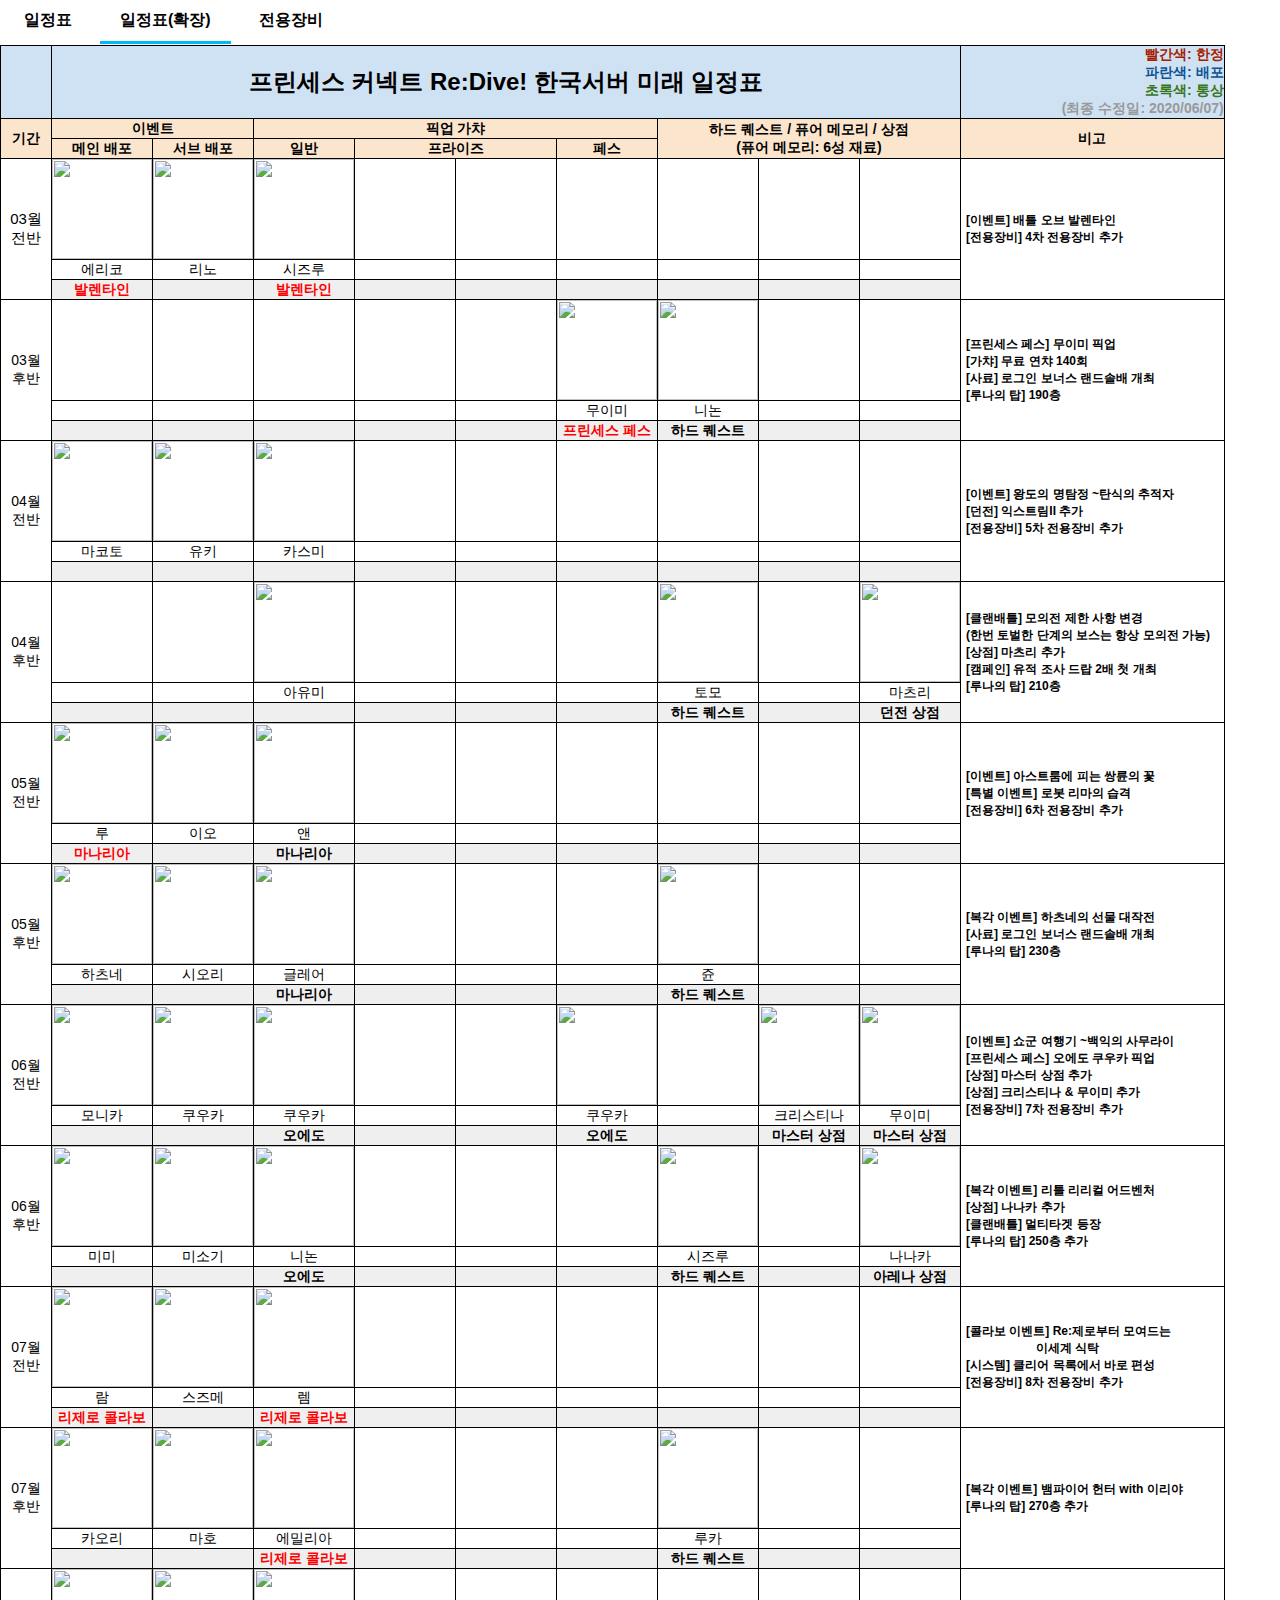
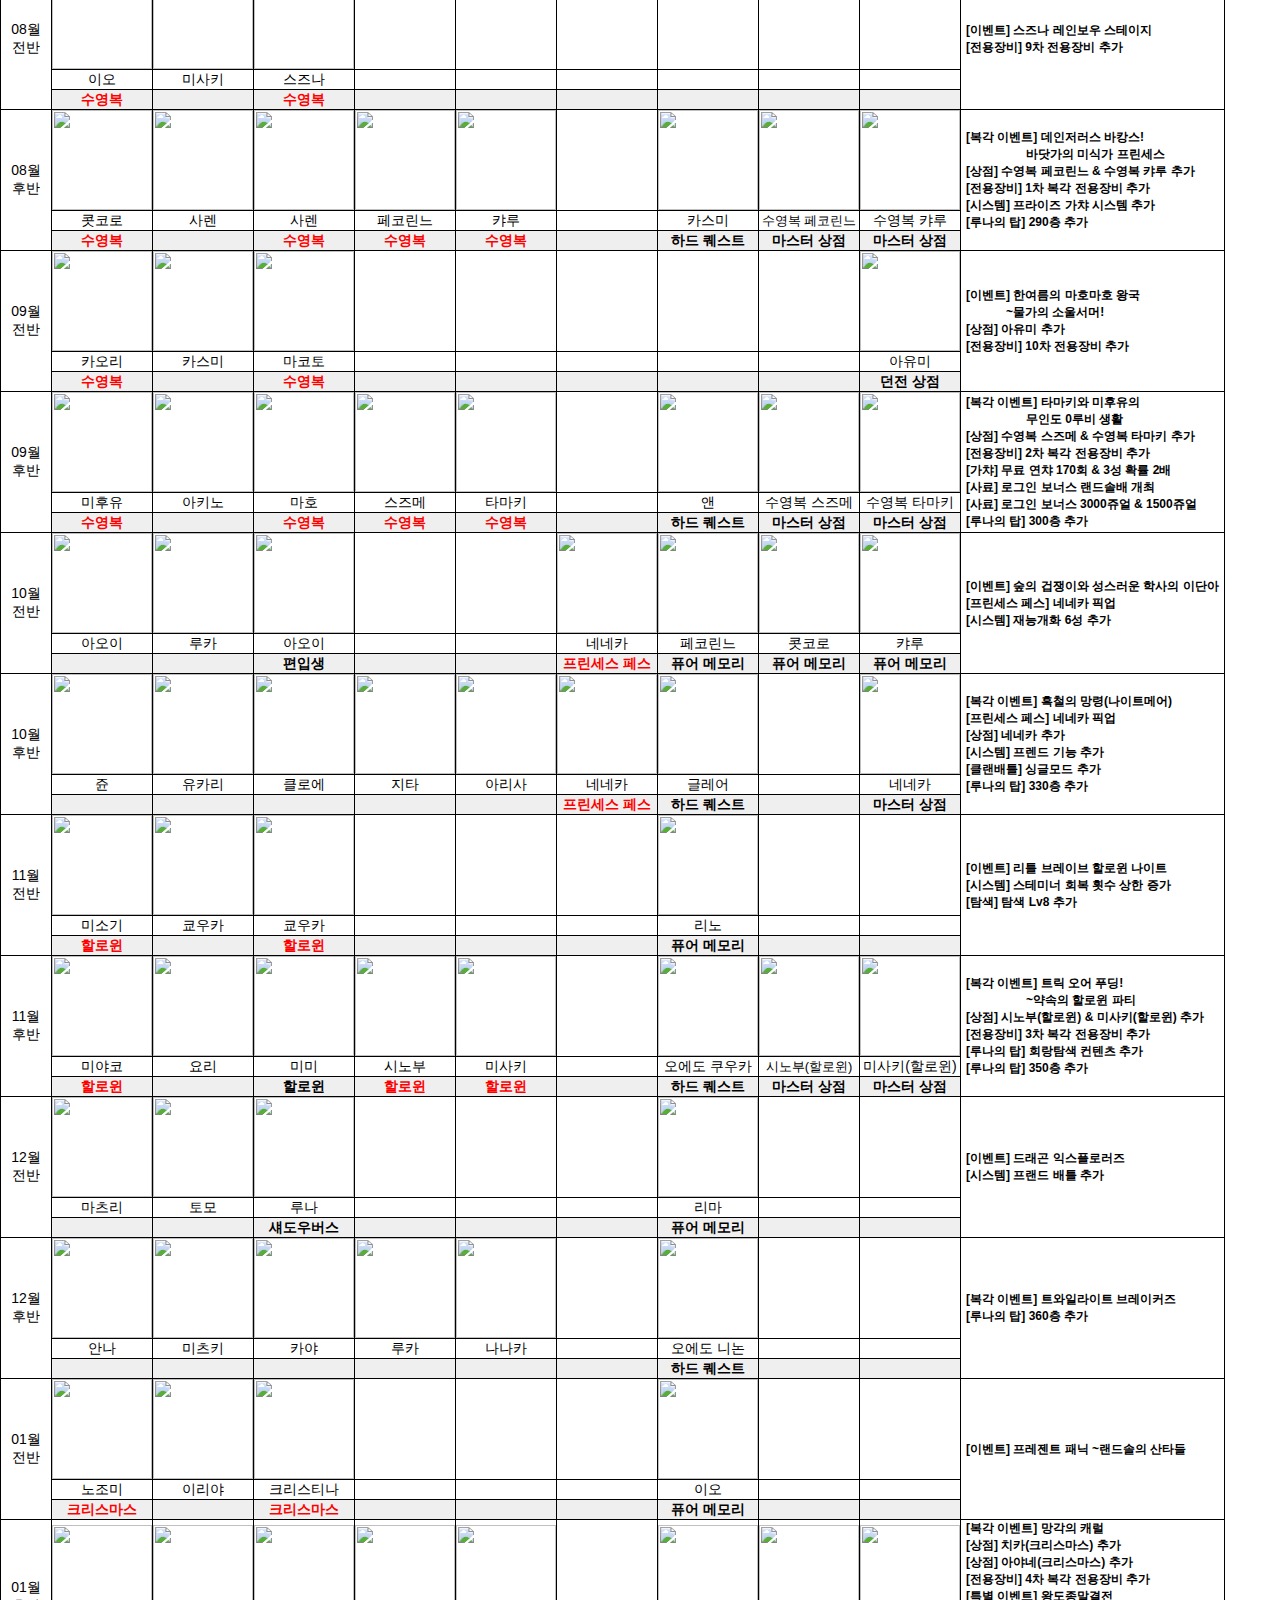
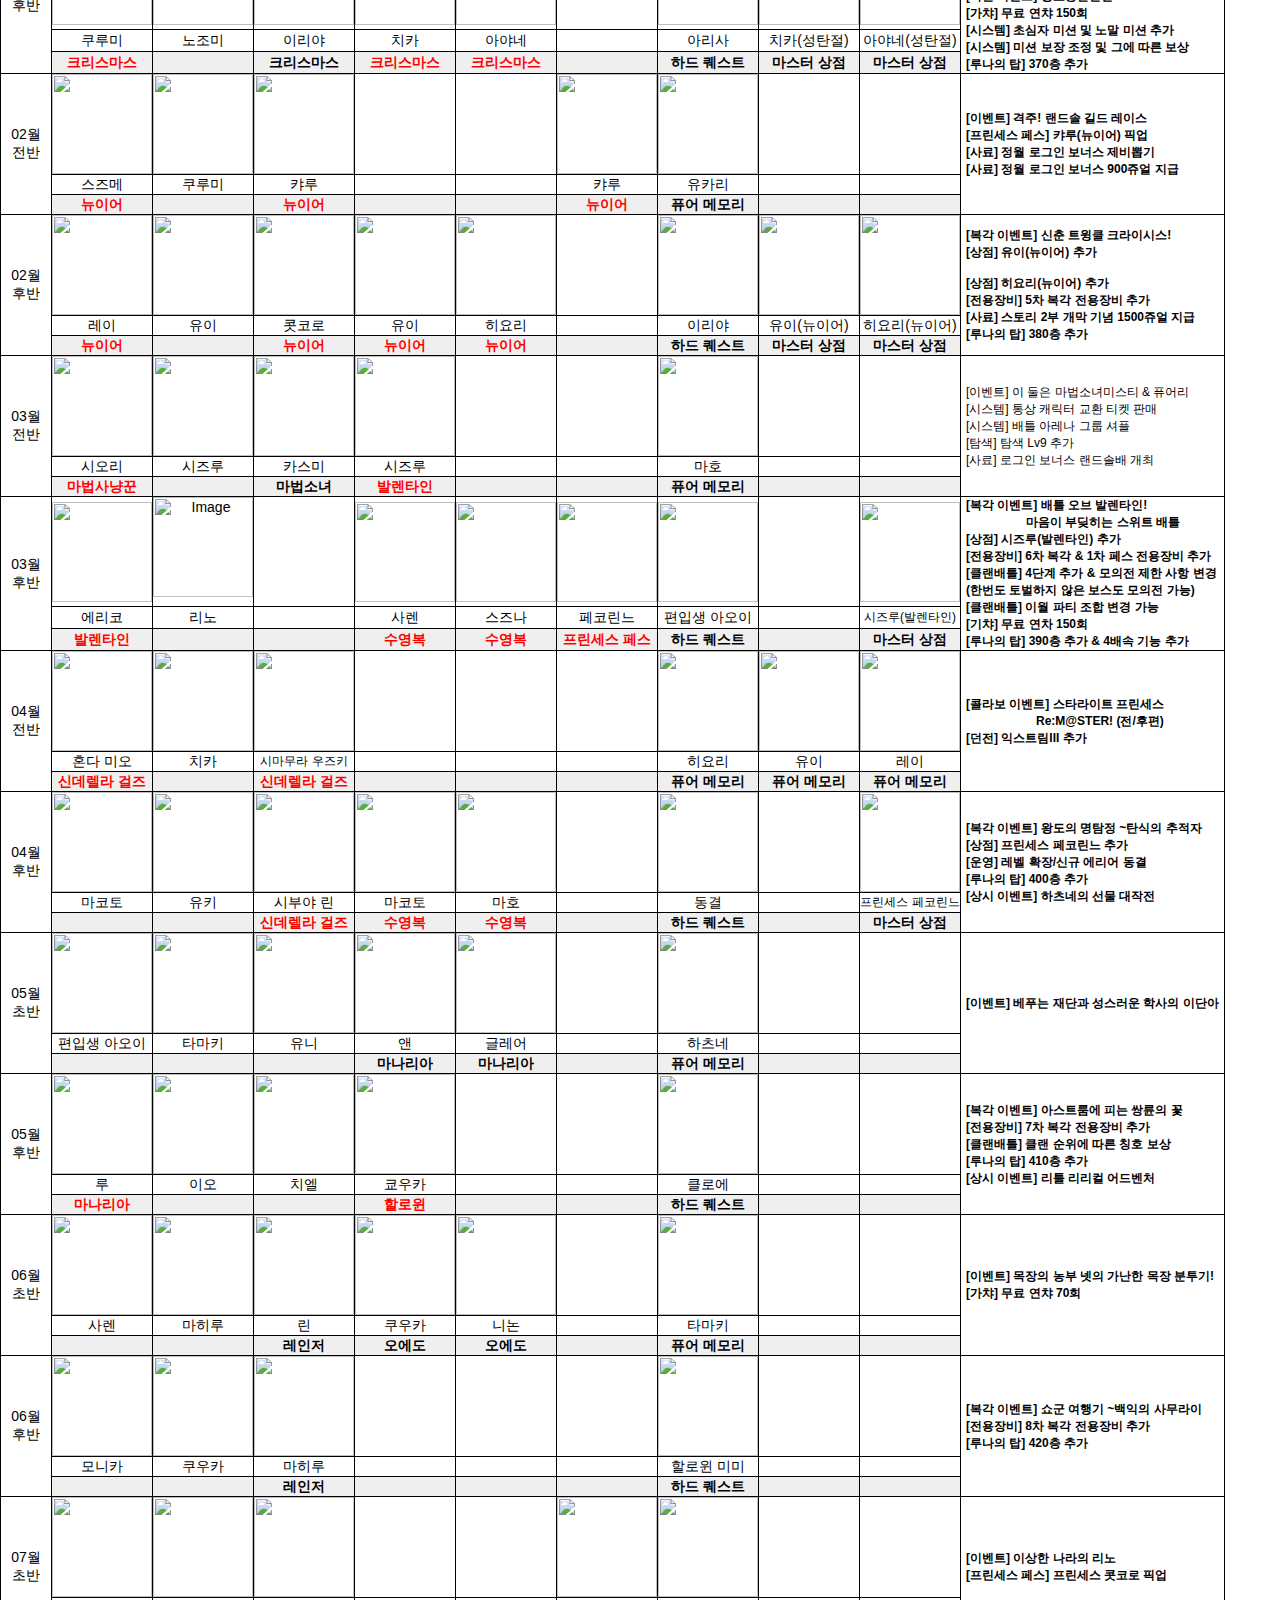
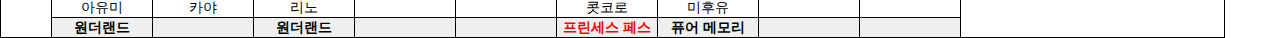
==== commit 183e05d3: "Add files via upload" ====
--- a/CH.html
+++ b/CH.html
@@ -552,7 +552,7 @@
       <td class="tg-4vrb"></td>
       <td class="tg-4vrb"></td>
       <td class="tg-4vrb"></td>
-      <td class="tg-vhtn"></td>
+      <td class="tg-vhtn"><img src="https://i.ibb.co/dPbHTCK/image.jpg" width="100" height="100"></td>
       <td class="tg-fcvt" rowspan="3">[이벤트] 한여름의 마호마호 왕국<br>&nbsp;&nbsp;&nbsp;&nbsp;&nbsp;&nbsp;&nbsp;&nbsp;&nbsp;&nbsp;&nbsp;&nbsp;~물가의 소울서머!<br>[상점] 아유미 추가<br>[전용장비] 10차 전용장비 추가</td>
     </tr>
     <tr>
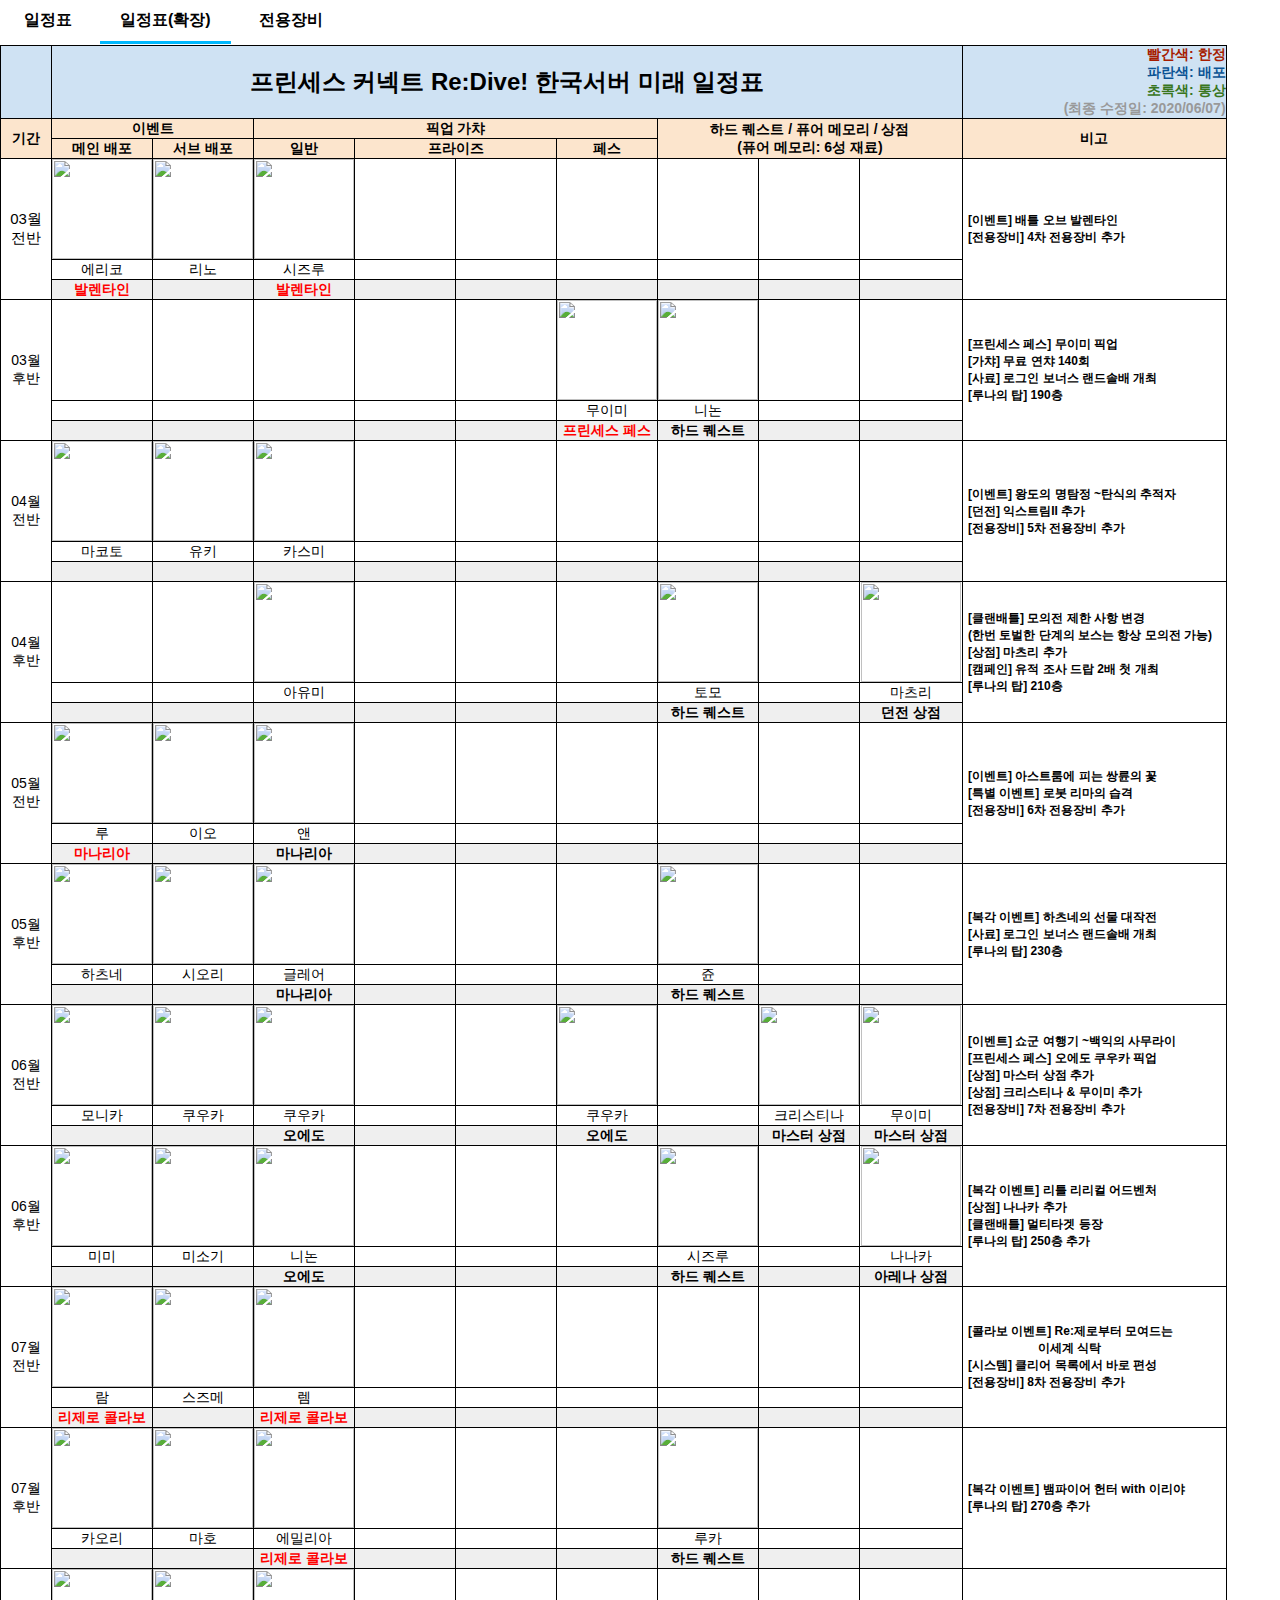
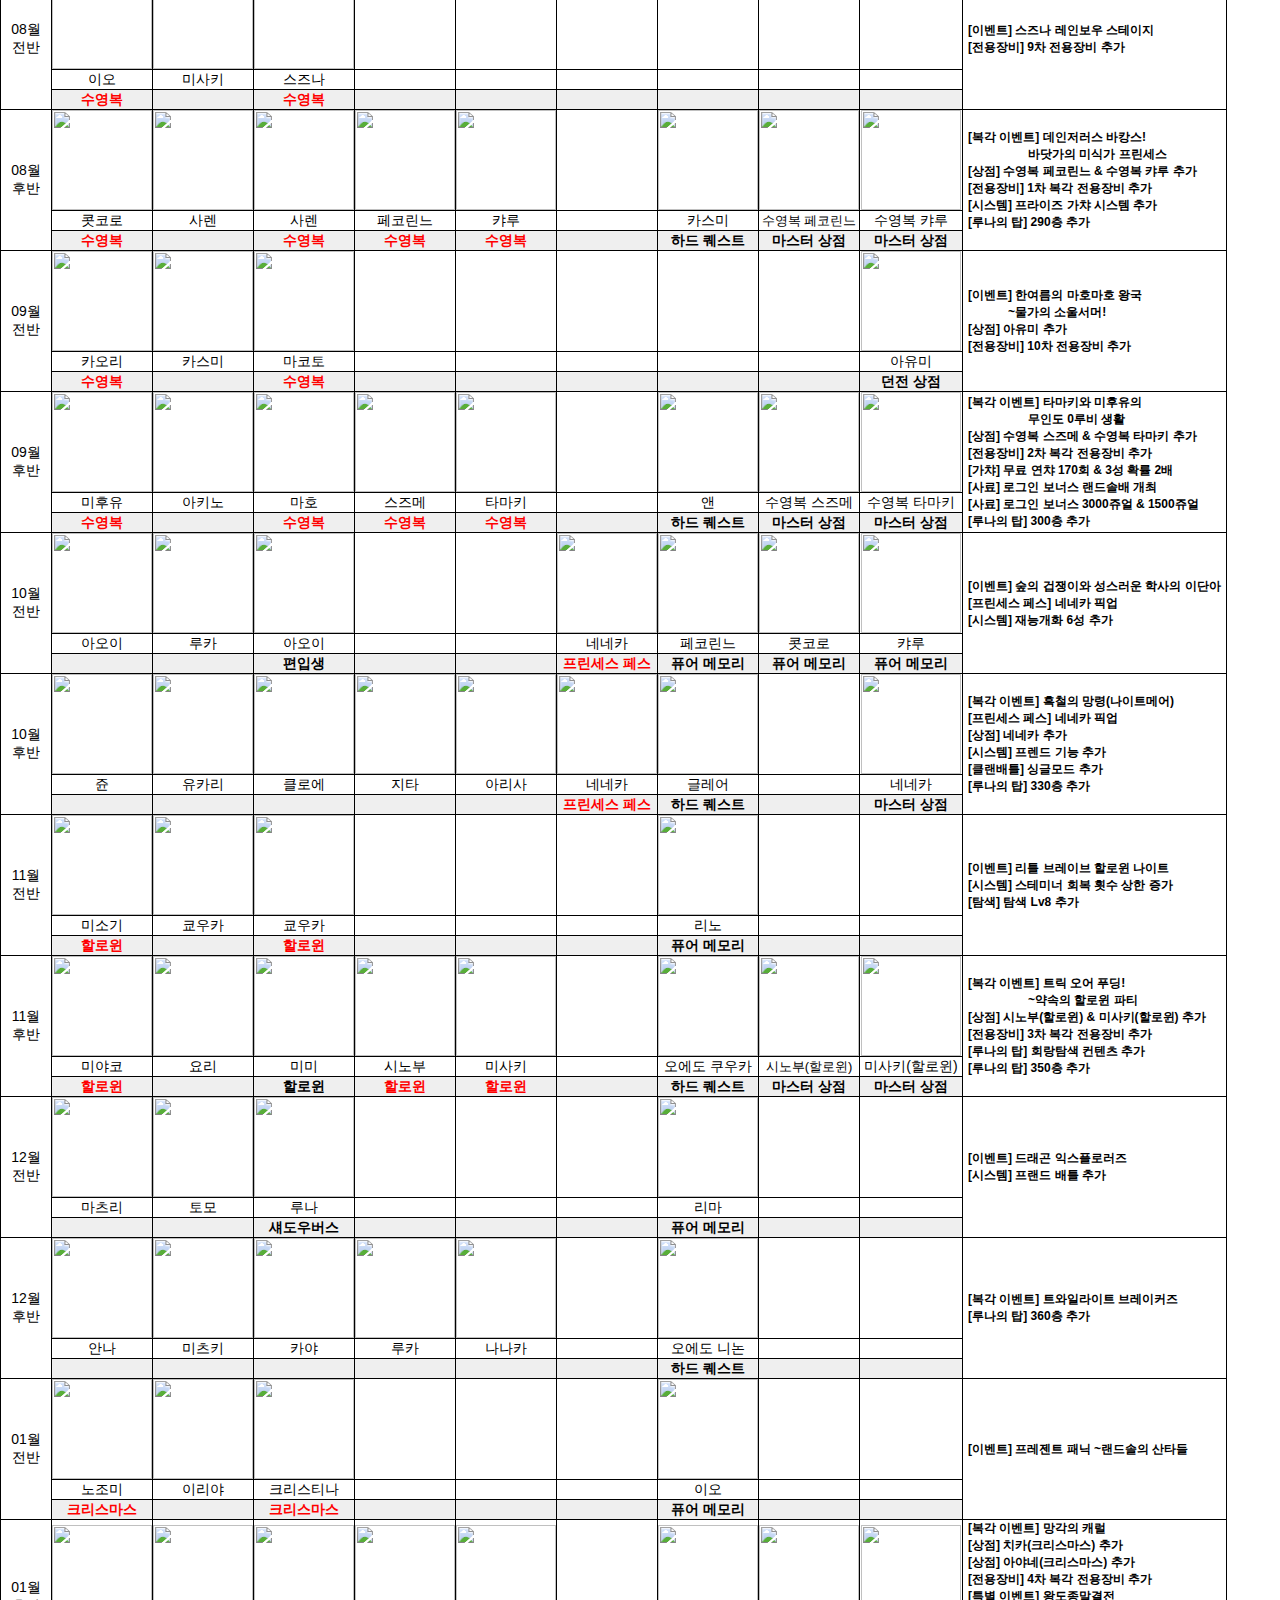
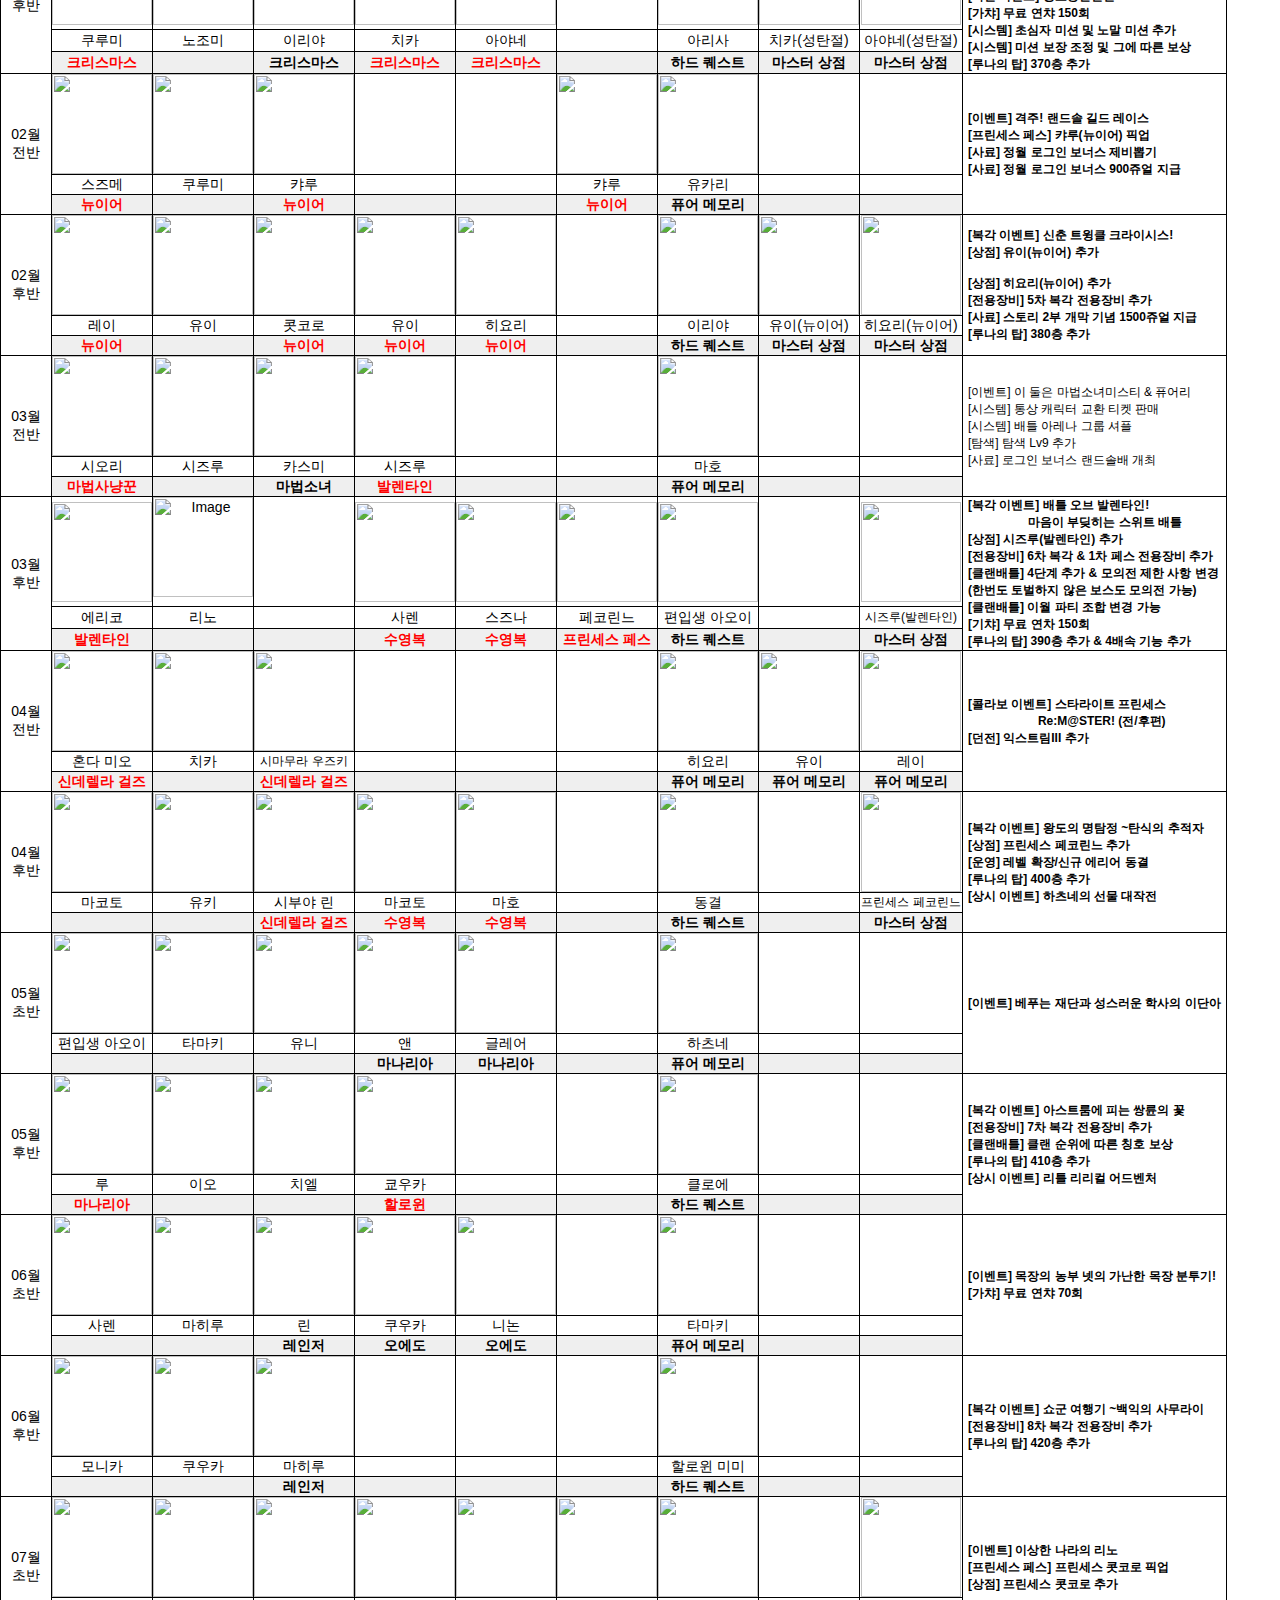
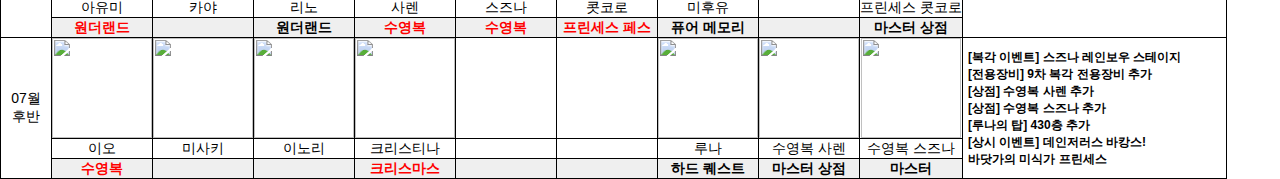
==== commit 34103a12: "Update CH.html" ====
--- a/CH.html
+++ b/CH.html
@@ -1247,37 +1247,72 @@
       <td class="tg-4vrb"><img src="https://i.ibb.co/rbt7NKV/image.png" width="100" height="100"></td>
       <td class="tg-4vrb"><img src="https://i.ibb.co/jybkkmn/image.png" width="100" height="100"></td>
     <td class="tg-4vrb"><img src="https://i.ibb.co/k9XvD96/image.png" width="100" height="100"></td>
-      <td class="tg-4vrb"></td>
-      <td class="tg-4vrb"></td>
+      <td class="tg-4vrb"><img src="https://i.ibb.co/cJdm2Zg/image.png" width="100" height="100"></td>
+      <td class="tg-4vrb"><img src="https://i.ibb.co/ZKSCSYN/image.png" width="100" height="100"></td>
       <td class="tg-4vrb"><img src="https://i.ibb.co/MsM16CR/image.png" width="100" height="100"></td>
     <td class="tg-4vrb"><img src="https://i.ibb.co/qsSD91m/image.png" width="100" height="100"></td>
       <td class="tg-4vrb"></td>
-      <td class="tg-vhtn"></td>
-      <td class="tg-fcvt" rowspan="3">[이벤트] 이상한 나라의 리노<br>[프린세스 페스] 프린세스 콧코로 픽업</td>
+      <td class="tg-vhtn"><img src="https://i.ibb.co/FbRPCtY/image.jpg" width="100" height="100"></td>
+      <td class="tg-fcvt" rowspan="3">[이벤트] 이상한 나라의 리노<br>[프린세스 페스] 프린세스 콧코로 픽업<br>[상점] 프린세스 콧코로 추가</td>
     </tr>
     <tr>
       <td class="tg-4vrb"><span style="background-color:#FFF">아유미</span></td>
       <td class="tg-4vrb"><span style="background-color:#FFF">카야</span></td>
       <td class="tg-4vrb"><span style="background-color:#FFF">리노</span></td>
-      <td class="tg-4vrb"></td>
-      <td class="tg-4vrb"></td>
+      <td class="tg-4vrb"><span style="background-color:#FFF">사렌</span></td>
+      <td class="tg-4vrb"><span style="background-color:#FFF">스즈나</span></td>
       <td class="tg-4vrb"><span style="background-color:#FFF">콧코로</span></td>
       <td class="tg-4vrb"><span style="background-color:#FFF">미후유</span></td>
       <td class="tg-4vrb"></td>
-      <td class="tg-4vrb"></td>
-    </tr>
-    <tr>
+      <td class="tg-4vrb"><span style="background-color:#FFF">프린세스 콧코로</span></td>
+    </tr>
+    <tr>
+      <td class="tg-eigh"><span style="font-weight:bold;color:#F00;background-color:#EFEFEF">원더랜드</span></td>
+      <td class="tg-eigh"></td>
       <td class="tg-eigh"><span style="font-weight:bold;background-color:#EFEFEF">원더랜드</span></td>
-      <td class="tg-eigh"></td>
-      <td class="tg-eigh"><span style="font-weight:bold;background-color:#EFEFEF">원더랜드</span></td>
-      <td class="tg-eigh"></td>
-      <td class="tg-eigh"></td>
+      <td class="tg-eigh"><span style="font-weight:bold;color:#F00;background-color:#EFEFEF">수영복</span></td>
+      <td class="tg-eigh"><span style="font-weight:bold;color:#F00;background-color:#EFEFEF">수영복</span></td>
       <td class="tg-kjlt"><span style="font-weight:bold;color:#F00;background-color:#EFEFEF">프린세스 페스</span></td>
       <td class="tg-eigh"><span style="font-weight:bold;background-color:#EFEFEF">퓨어 메모리</span></td>
       <td class="tg-eigh"></td>
-      <td class="tg-eigh"></td>
+      <td class="tg-eigh"><span style="font-weight:bold;background-color:#EFEFEF">마스터 상점</span></td>
+    </tr>
+    <tr>
+      <td class="tg-xwyw" rowspan="3">07월</br>후반</td>
+      <td class="tg-4vrb"><img src="https://i.ibb.co/92RfmRy/image.png" width="100" height="100"></td>
+      <td class="tg-4vrb"><img src="https://i.ibb.co/FXp0126/image.jpg" width="100" height="100"></td>
+      <td class="tg-4vrb"><img src="https://i.ibb.co/ynWt9Vy/image.png" width="100" height="100"></td>
+      <td class="tg-4vrb"><img src="https://i.ibb.co/FDTCz0G/image.png" width="100" height="100"></td>
+      <td class="tg-4vrb"></td>
+      <td class="tg-4vrb"></td>
+      <td class="tg-4vrb"><img src="https://i.ibb.co/7JJKHfY/image.jpg" width="100" height="100"></td>
+      <td class="tg-4vrb"><img src="https://i.ibb.co/mcbDScF/image.jpg" width="100" height="100"></td>
+      <td class="tg-4vrb"><img src="https://i.ibb.co/4m9jqqs/image.jpg" width="100" height="100"></td>
+      <td class="tg-fcvt" rowspan="3">[복각 이벤트] 스즈나 레인보우 스테이지<br>[전용장비] 9차 복각 전용장비 추가<br>[상점] 수영복 사렌 추가<br>[상점] 수영복 스즈나 추가<br>[루나의 탑] 430층 추가<br>[상시 이벤트] 데인저러스 바캉스!<br>                  바닷가의 미식가 프린세스</td>
+    </tr>
+    <tr>
+      <td class="tg-4vrb"><span style="background-color:#FFF">이오</span></td>
+      <td class="tg-4vrb"><span style="background-color:#FFF">미사키</span></td>
+      <td class="tg-4vrb"><span style="background-color:#FFF">이노리</span></td>
+      <td class="tg-4vrb"><span style="background-color:#FFF">크리스티나</span></td>
+      <td class="tg-4vrb"></td>
+      <td class="tg-4vrb"></td>
+      <td class="tg-4vrb"><span style="background-color:#FFF">루나</span></td>
+      <td class="tg-4vrb"><span style="background-color:#FFF">수영복 사렌</span></td>
+      <td class="tg-4vrb"><span style="background-color:#FFF">수영복 스즈나</span></td>
+    </tr>
+    <tr>
+      <td class="tg-eigh"><span style="font-weight:bold;color:#F00;background-color:#EFEFEF">수영복</span></td>
+      <td class="tg-eigh"></td>
+      <td class="tg-eigh"></td>
+      <td class="tg-eigh"><span style="font-weight:bold;color:#F00;background-color:#EFEFEF">크리스마스</span></td>
+      <td class="tg-eigh"></td>
+      <td class="tg-kjlt"></td>
+      <td class="tg-eigh"><span style="font-weight:bold;background-color:#EFEFEF">하드 퀘스트</span></td>
+      <td class="tg-eigh"><span style="font-weight:bold;background-color:#EFEFEF">마스터 상점</span></td>
+      <td class="tg-eigh"><span style="font-weight:bold;background-color:#EFEFEF">마스터 </span></td>
     </tr>
   </tbody>
   </table>
 </body>
-</html>+</html>
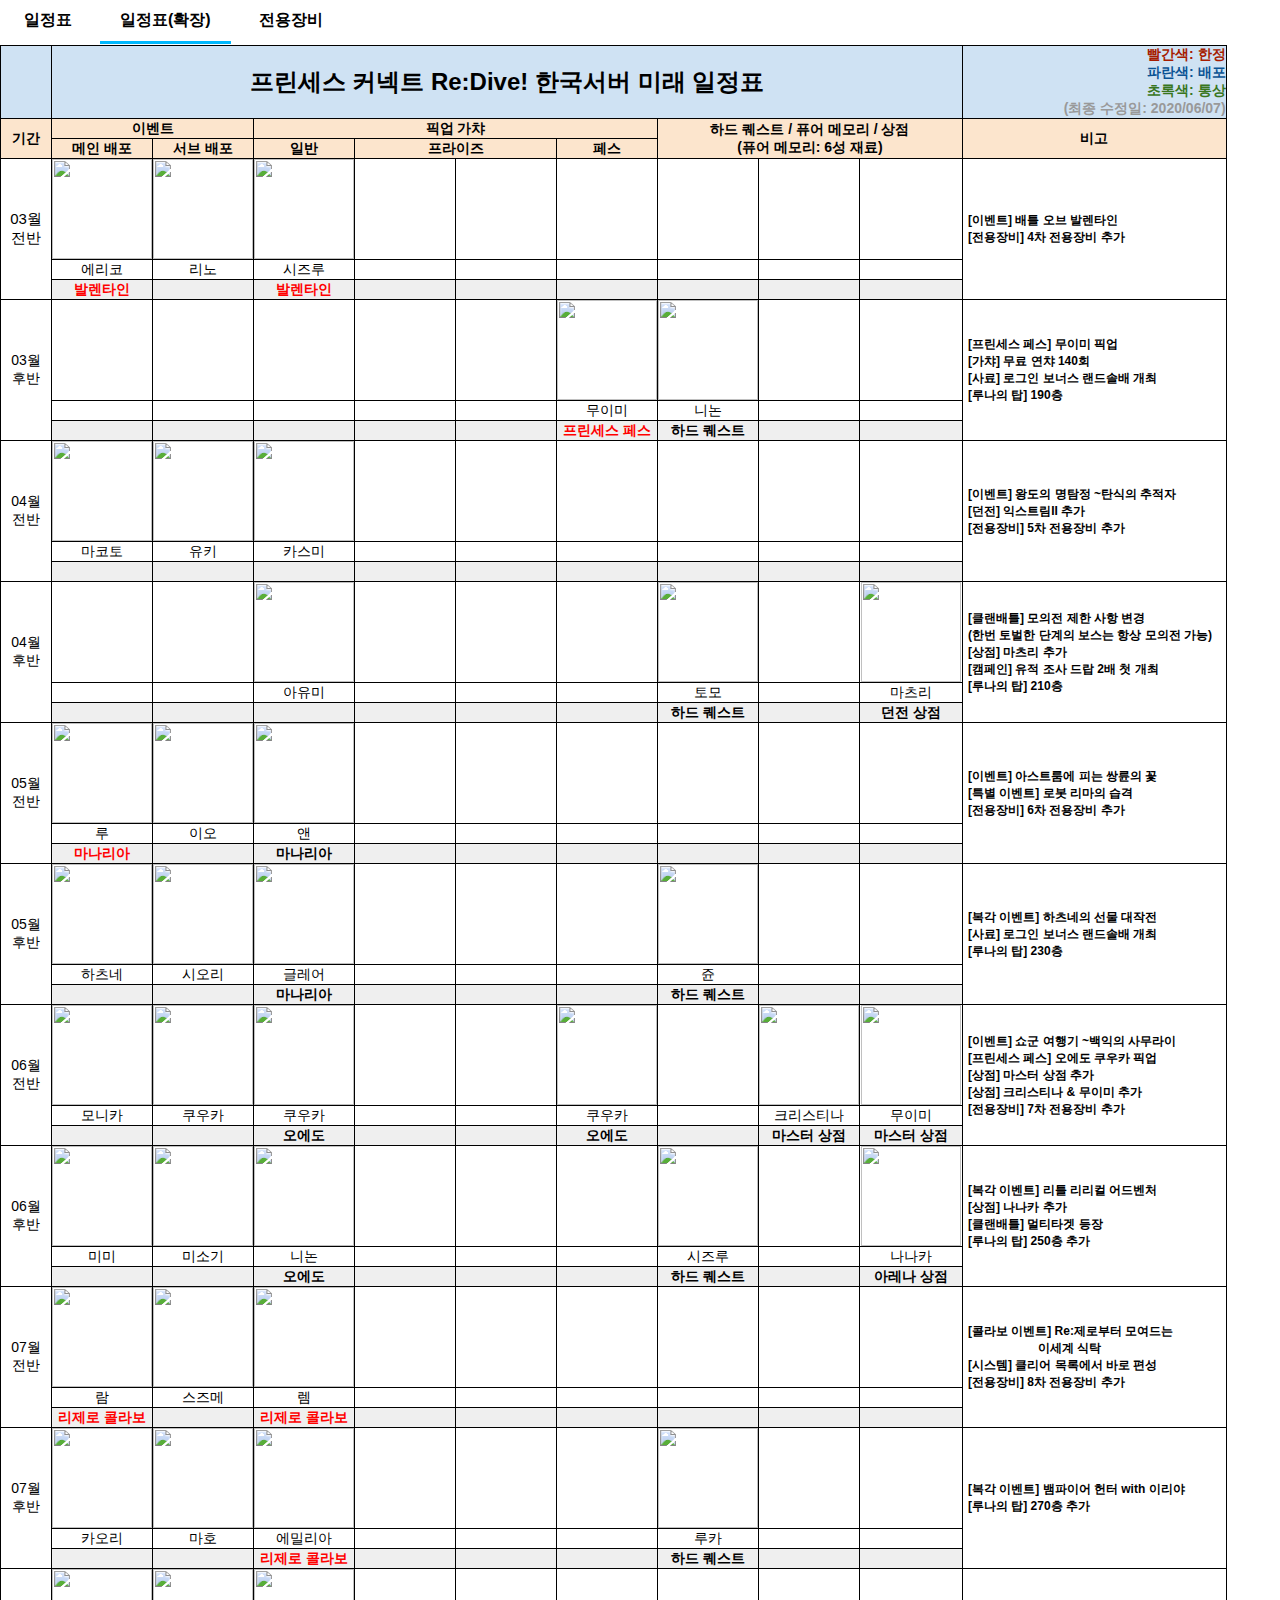
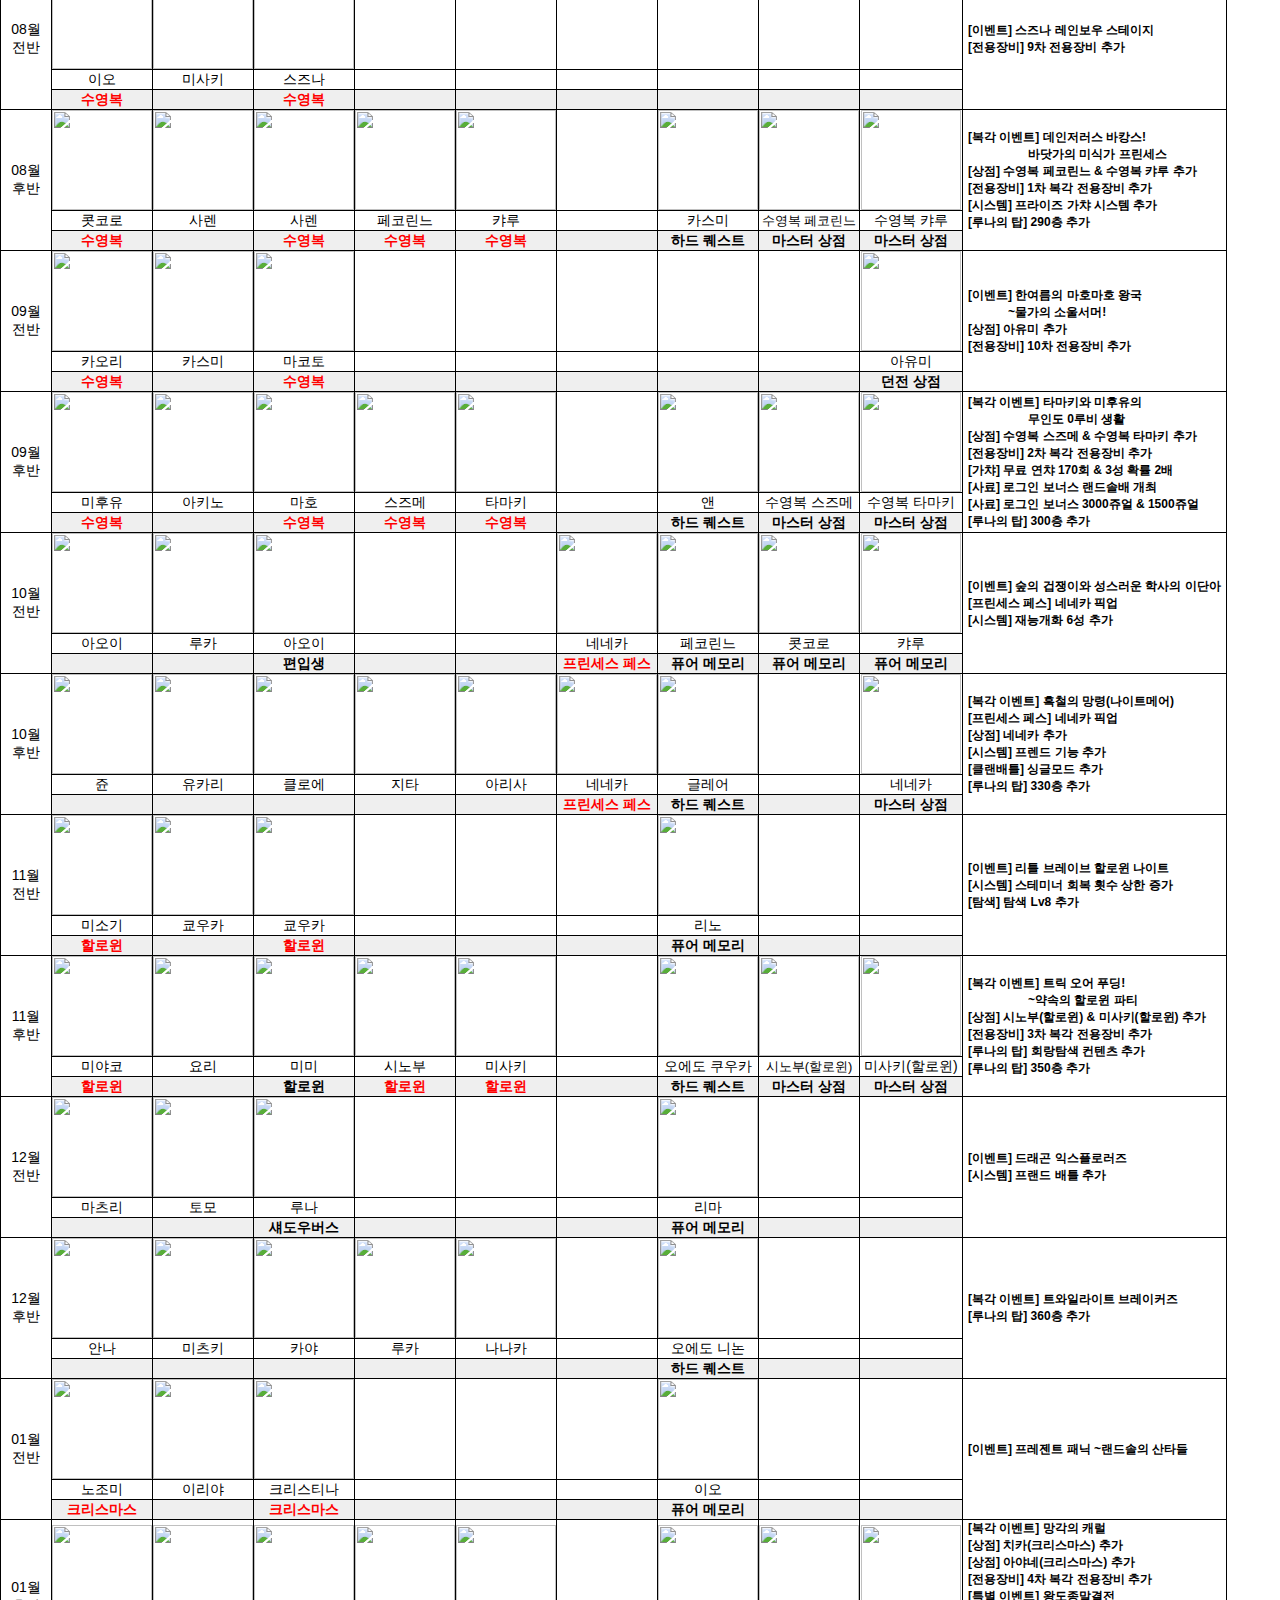
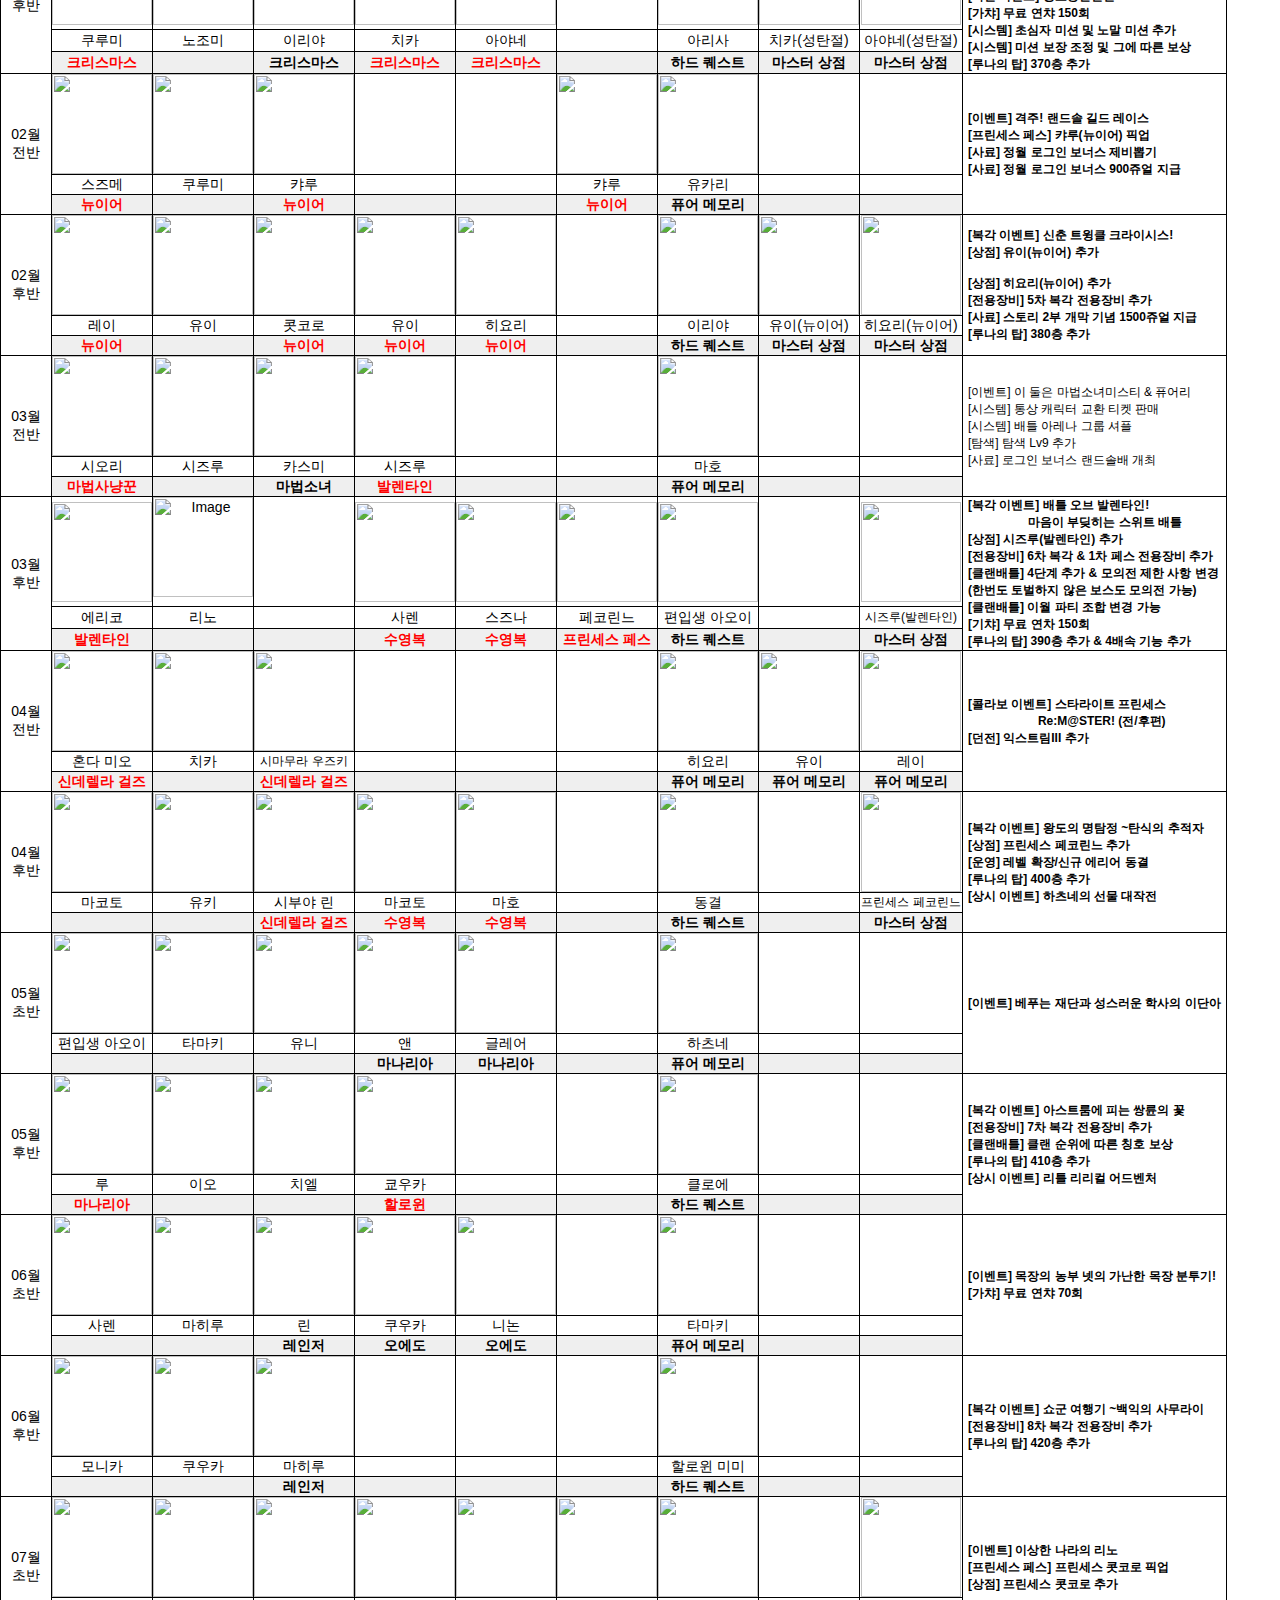
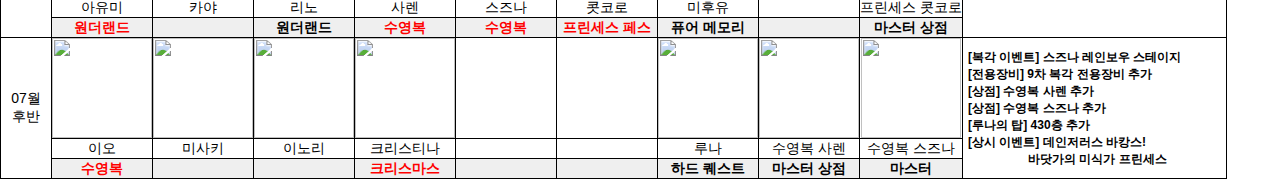
==== commit c1296d70: "Update CH.html" ====
--- a/CH.html
+++ b/CH.html
@@ -35,7 +35,7 @@
       <tr>
         <th class="tg-he6h"></th>
         <th class="tg-he6h" colspan="9"><span style="font-weight:bold;background-color:#CFE2F3; height: 300px; font-size: 18pt;">프린세스 커넥트 Re:Dive! 한국서버 미래 일정표</span></th>
-        <th class="tg-xvcc" style=" text-align:right;"><span style="font-weight:bold;font-style:normal;color:#A61C00">빨간색: 한정</span><br><span style="font-weight:bold;font-style:normal;color:#0B5394">파란색: 배포</span><br><span style="font-weight:bold;font-style:normal;color:#38761D;">초록색: 통상</span><br><span style="font-weight:bold;font-style:normal;color:#999">(최종 수정일: 2020/05/18)</span></th>
+        <th class="tg-xvcc" style=" text-align:right;"><span style="font-weight:bold;font-style:normal;color:#A61C00">빨간색: 한정</span><br><span style="font-weight:bold;font-style:normal;color:#0B5394">파란색: 배포</span><br><span style="font-weight:bold;font-style:normal;color:#38761D;">초록색: 통상</span><br><span style="font-weight:bold;font-style:normal;color:#999">(최종 수정일: 2020/06/27)</span></th>
       </tr>
     </thead>
     <tbody>
@@ -1288,7 +1288,7 @@
       <td class="tg-4vrb"><img src="https://i.ibb.co/7JJKHfY/image.jpg" width="100" height="100"></td>
       <td class="tg-4vrb"><img src="https://i.ibb.co/mcbDScF/image.jpg" width="100" height="100"></td>
       <td class="tg-4vrb"><img src="https://i.ibb.co/4m9jqqs/image.jpg" width="100" height="100"></td>
-      <td class="tg-fcvt" rowspan="3">[복각 이벤트] 스즈나 레인보우 스테이지<br>[전용장비] 9차 복각 전용장비 추가<br>[상점] 수영복 사렌 추가<br>[상점] 수영복 스즈나 추가<br>[루나의 탑] 430층 추가<br>[상시 이벤트] 데인저러스 바캉스!<br>                  바닷가의 미식가 프린세스</td>
+      <td class="tg-fcvt" rowspan="3">[복각 이벤트] 스즈나 레인보우 스테이지<br>[전용장비] 9차 복각 전용장비 추가<br>[상점] 수영복 사렌 추가<br>[상점] 수영복 스즈나 추가<br>[루나의 탑] 430층 추가<br>[상시 이벤트] 데인저러스 바캉스!<br>&nbsp;&nbsp;&nbsp;&nbsp;&nbsp;&nbsp;&nbsp;&nbsp;&nbsp;&nbsp;&nbsp;&nbsp;&nbsp;&nbsp;&nbsp;&nbsp;&nbsp;&nbsp;바닷가의 미식가 프린세스</td>
     </tr>
     <tr>
       <td class="tg-4vrb"><span style="background-color:#FFF">이오</span></td>
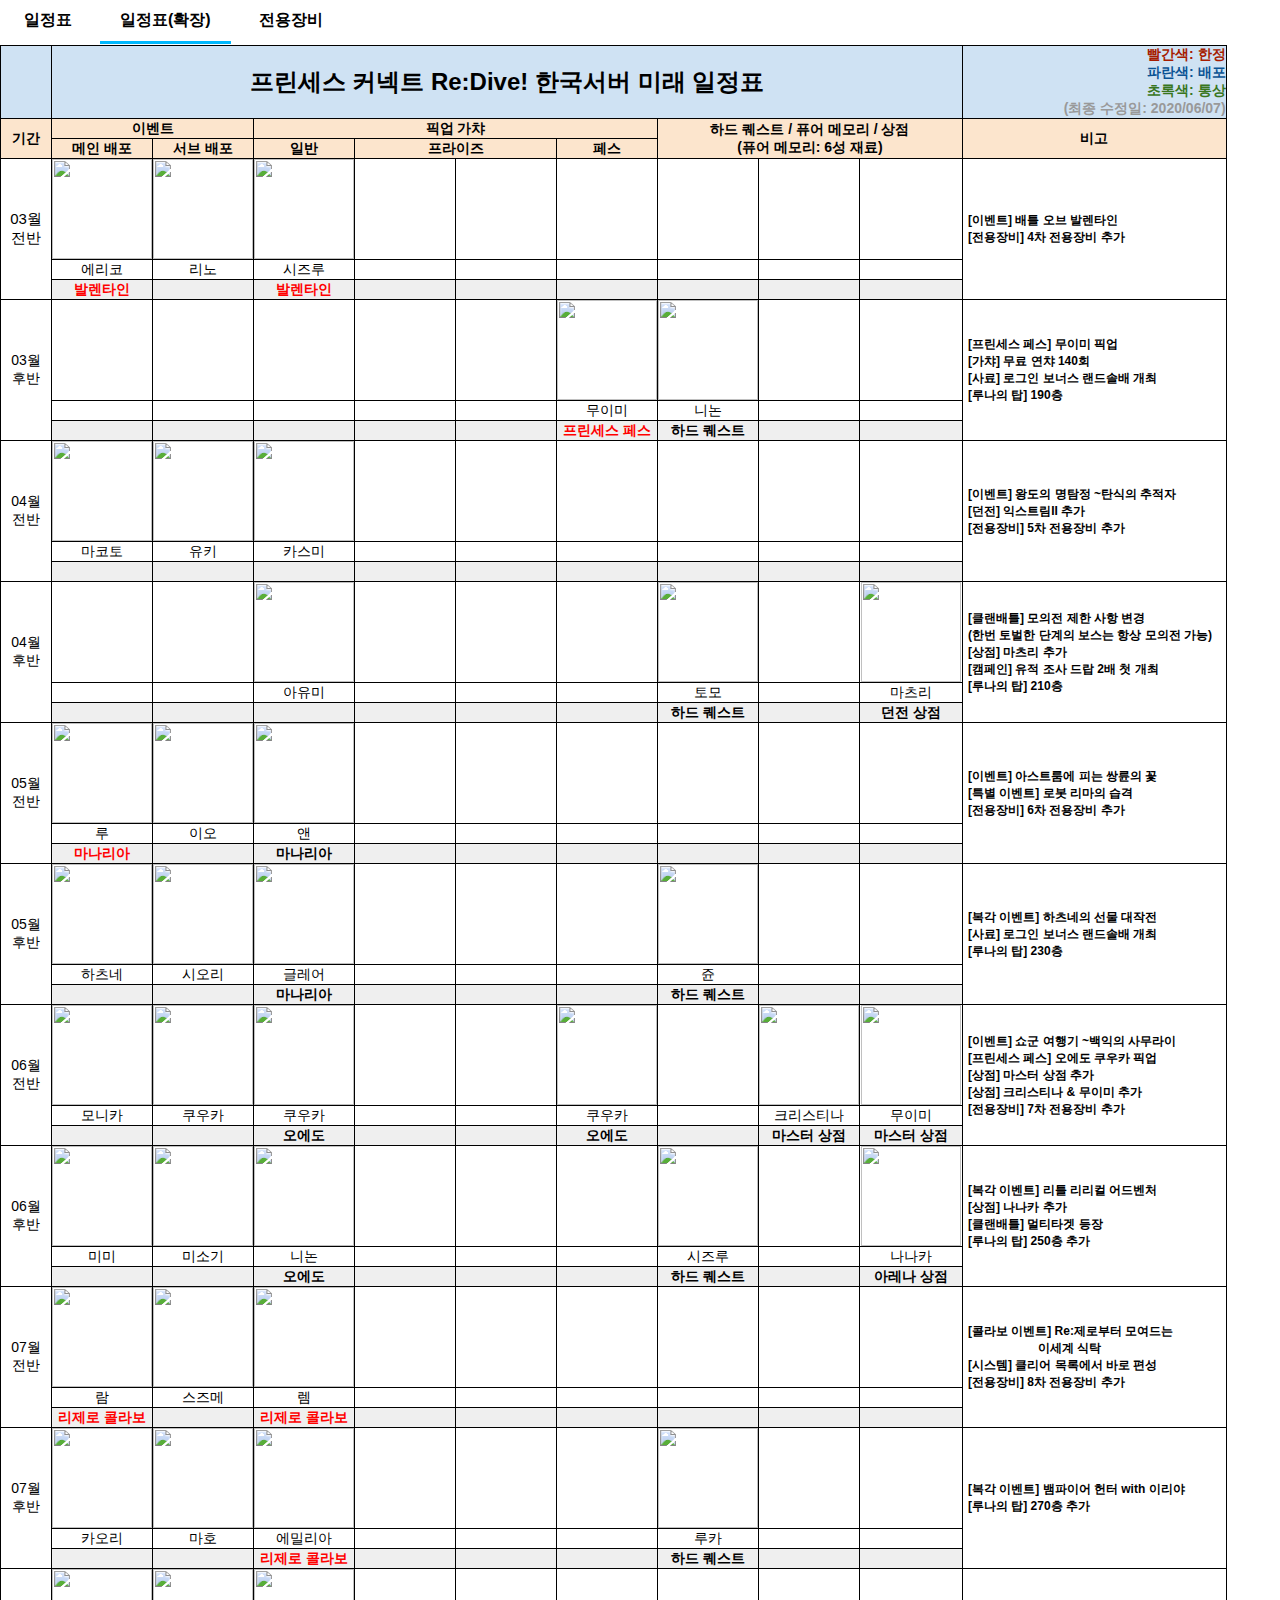
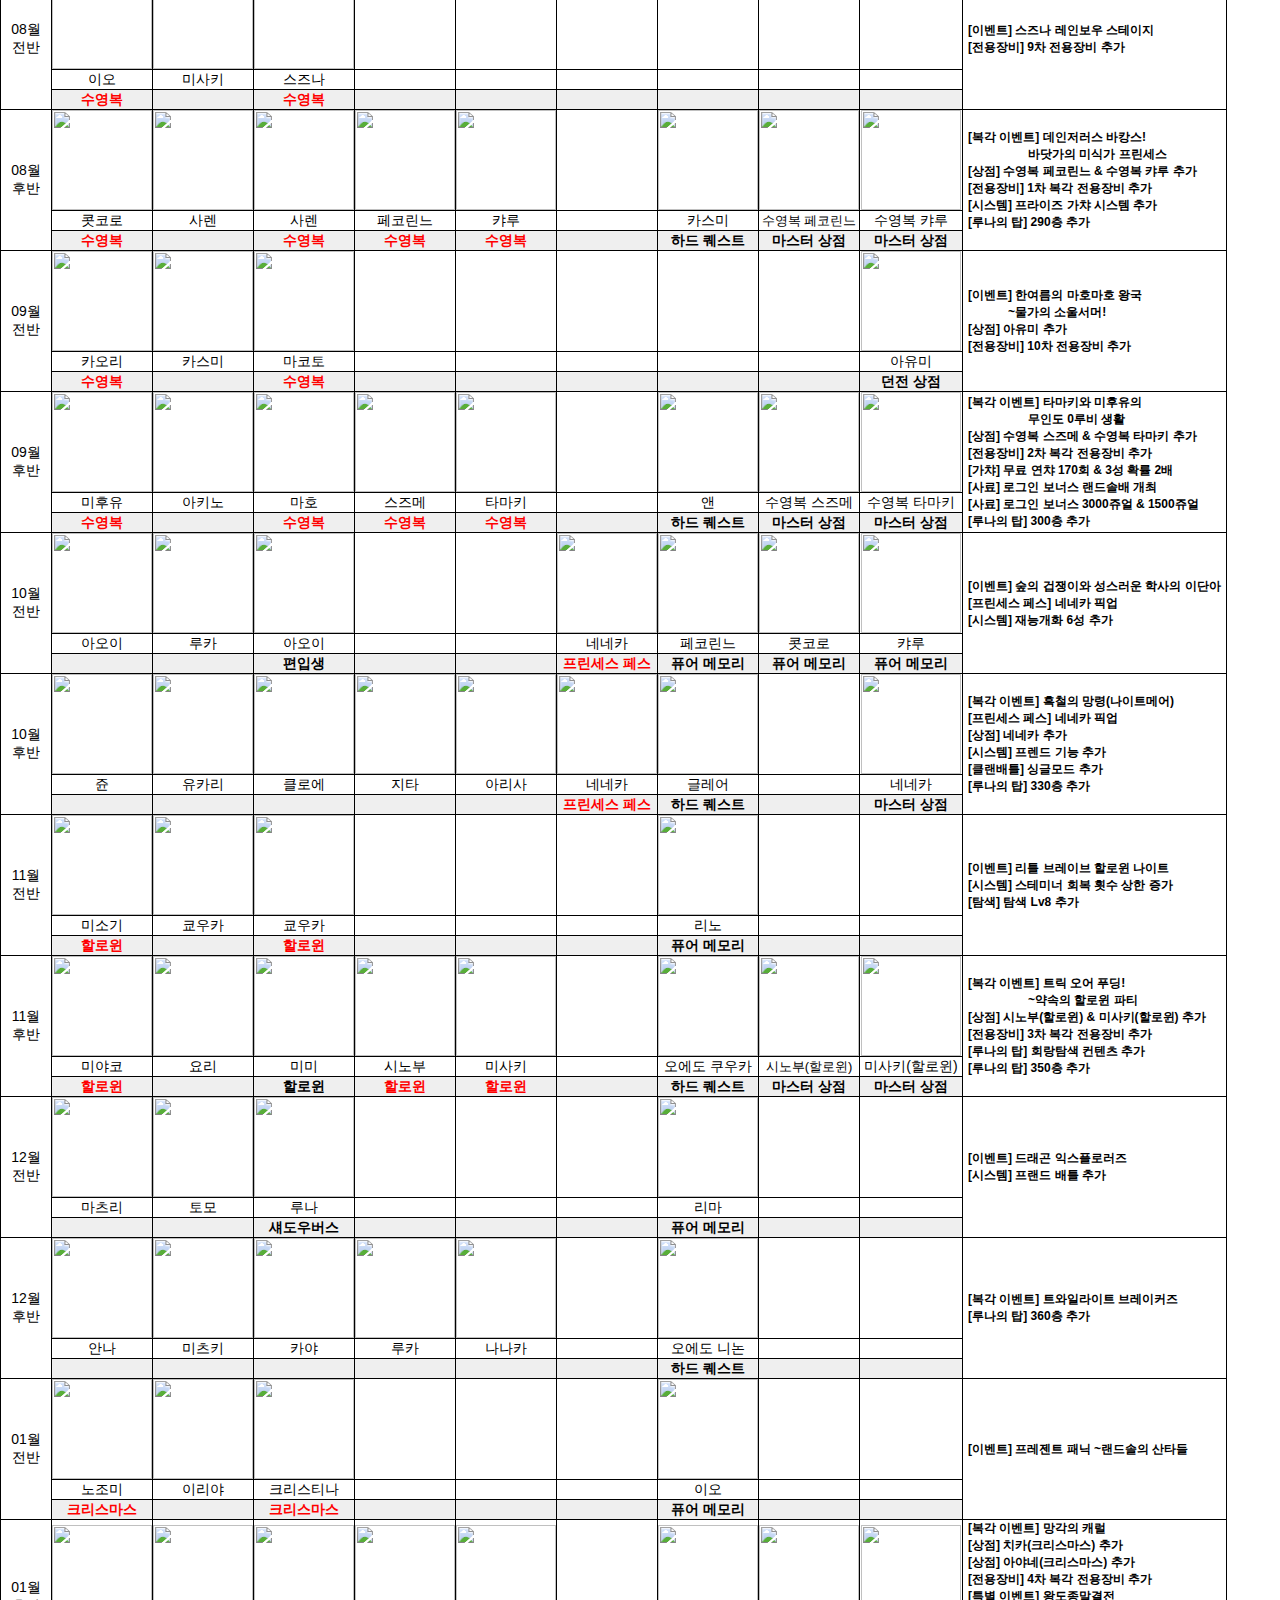
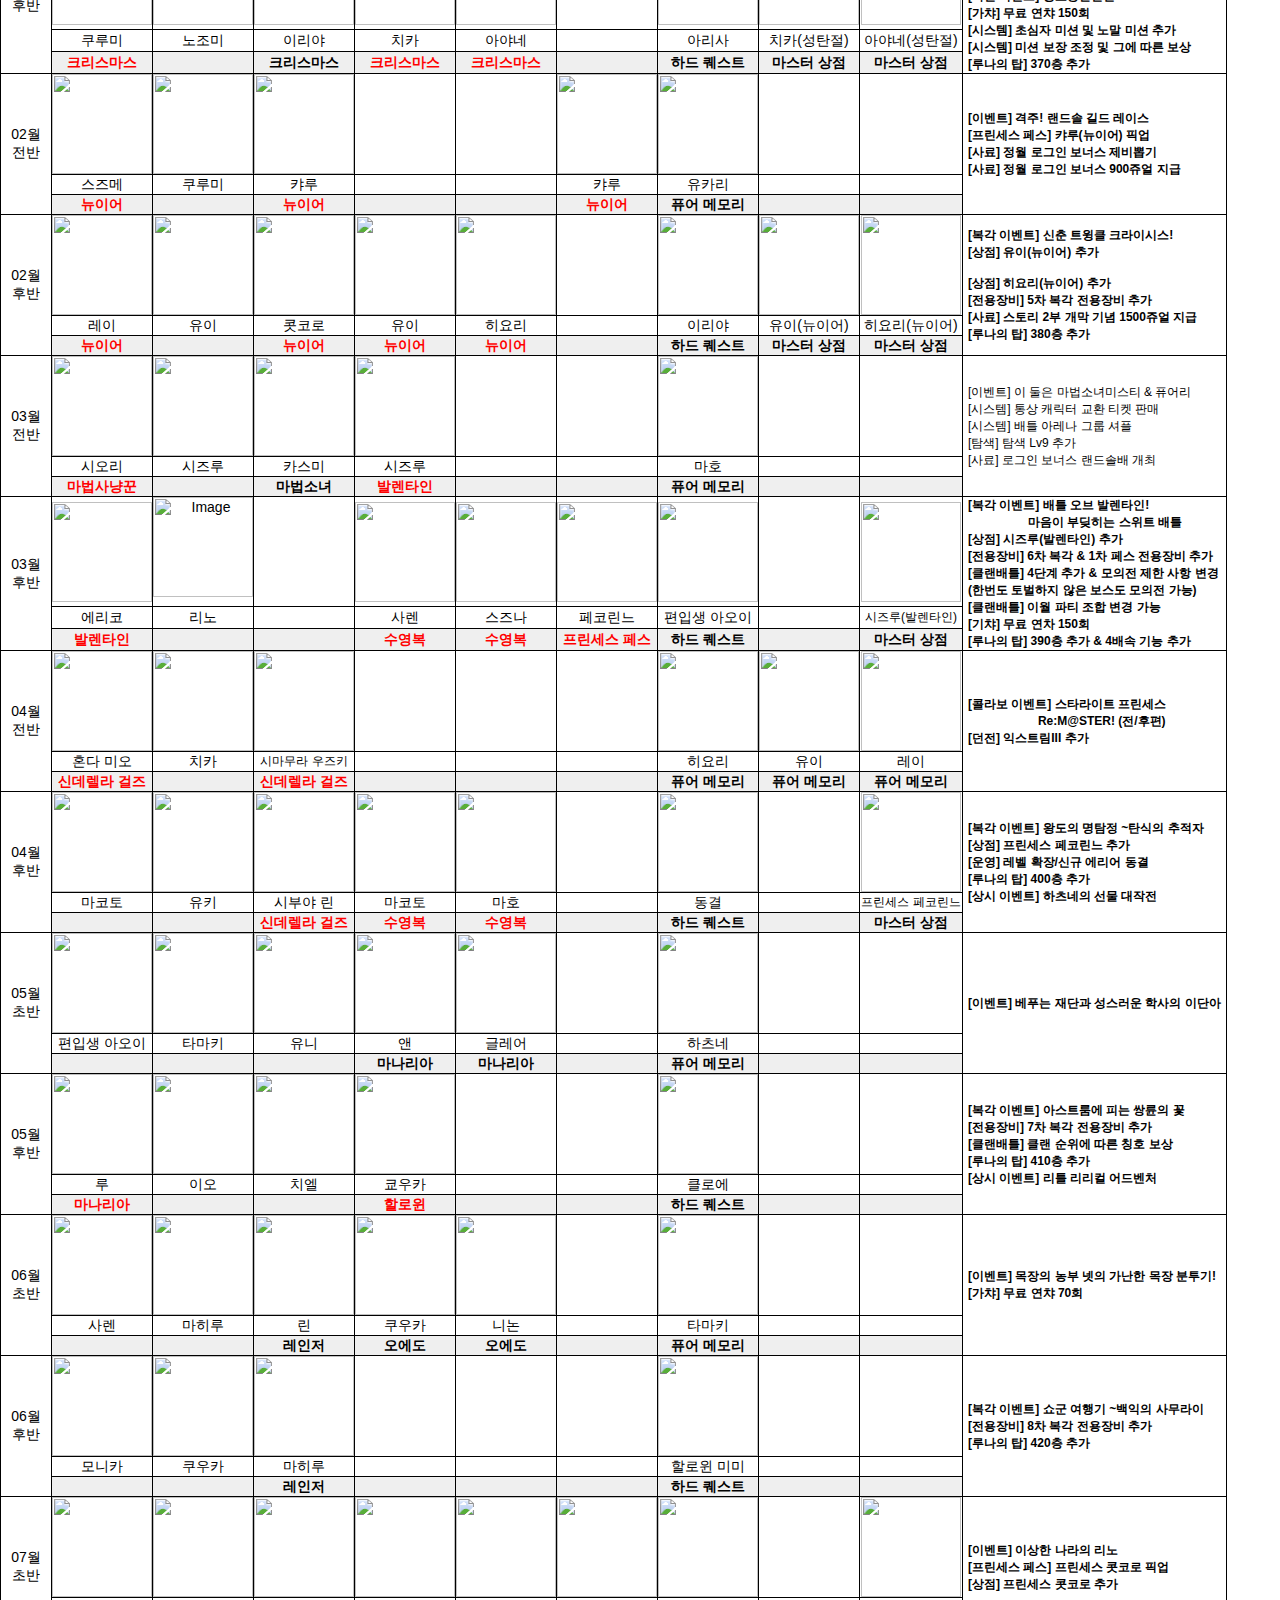
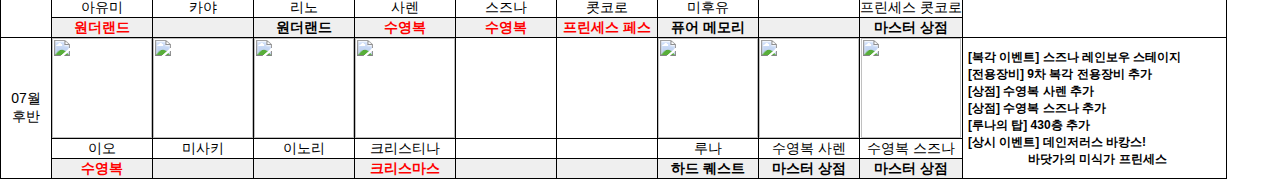
==== commit 7c0e35dd: "Update CH.html" ====
--- a/CH.html
+++ b/CH.html
@@ -1310,7 +1310,7 @@
       <td class="tg-kjlt"></td>
       <td class="tg-eigh"><span style="font-weight:bold;background-color:#EFEFEF">하드 퀘스트</span></td>
       <td class="tg-eigh"><span style="font-weight:bold;background-color:#EFEFEF">마스터 상점</span></td>
-      <td class="tg-eigh"><span style="font-weight:bold;background-color:#EFEFEF">마스터 </span></td>
+      <td class="tg-eigh"><span style="font-weight:bold;background-color:#EFEFEF">마스터 상점</span></td>
     </tr>
   </tbody>
   </table>
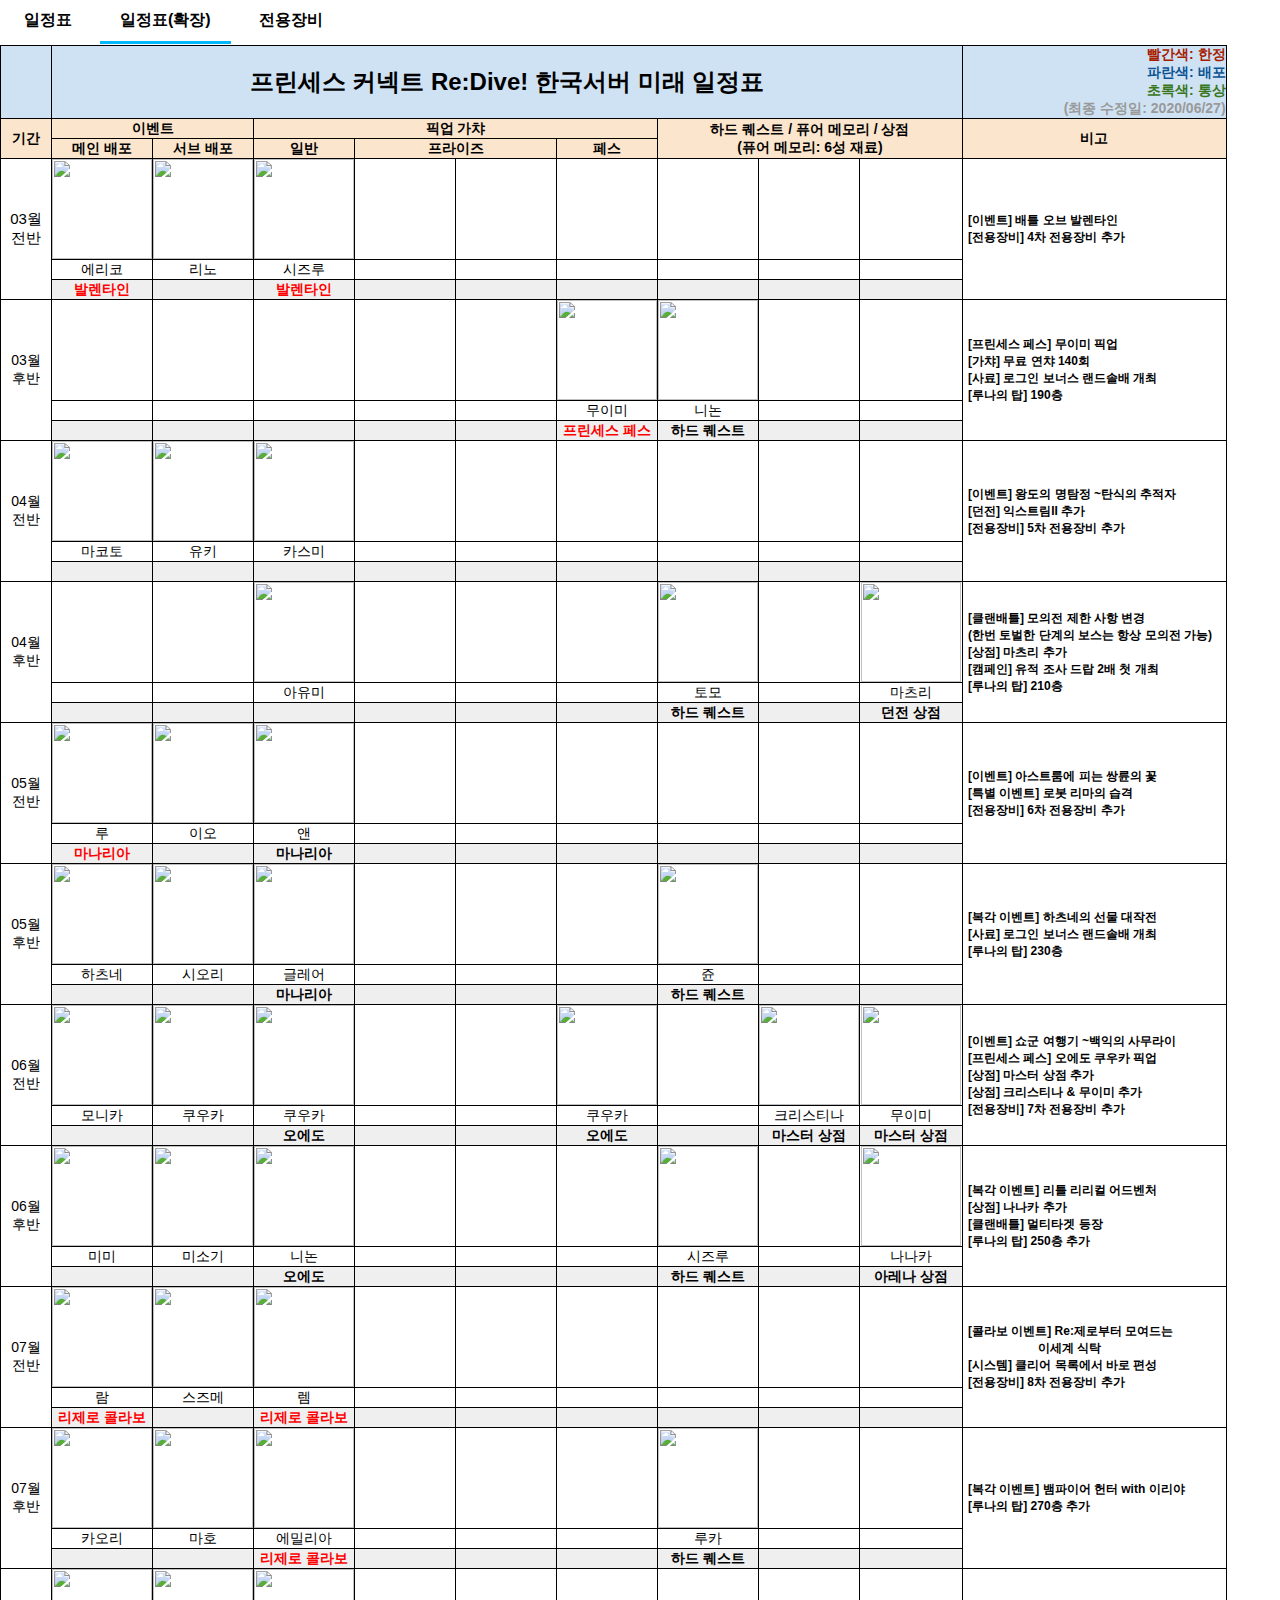
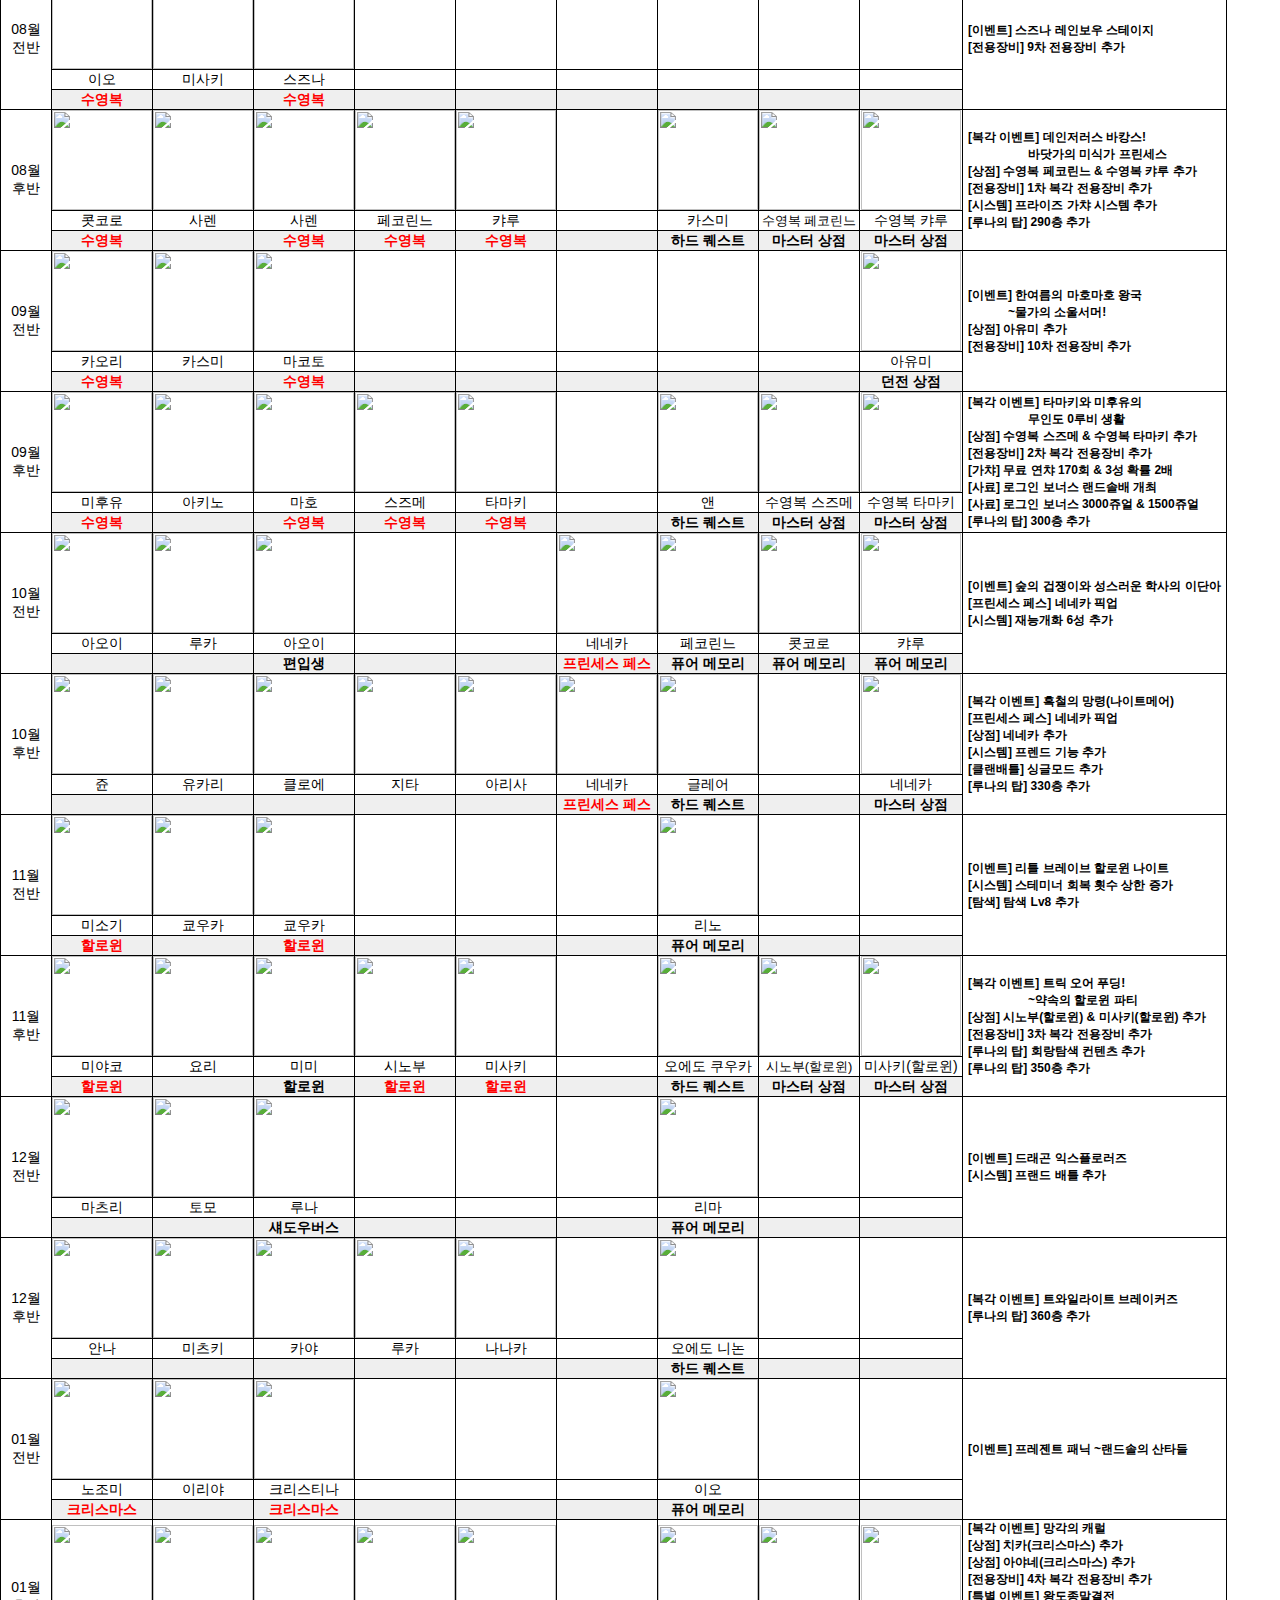
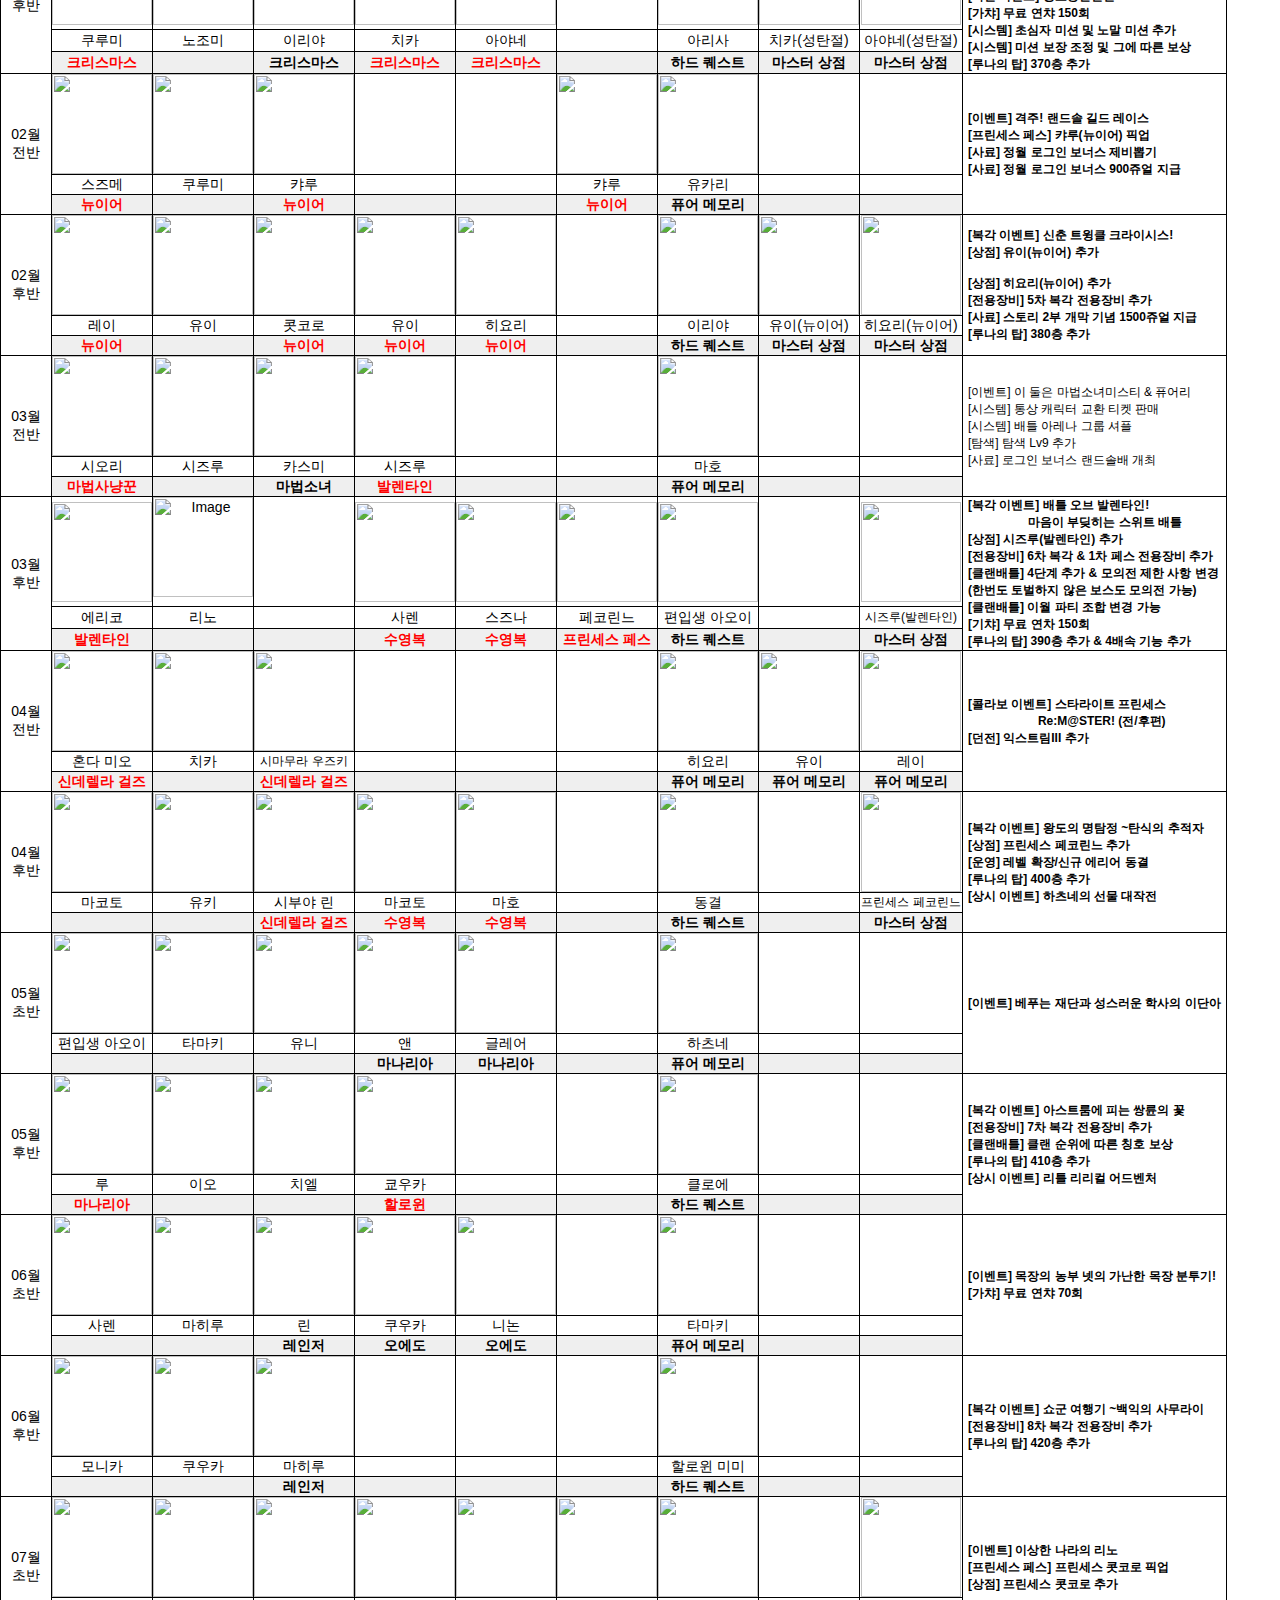
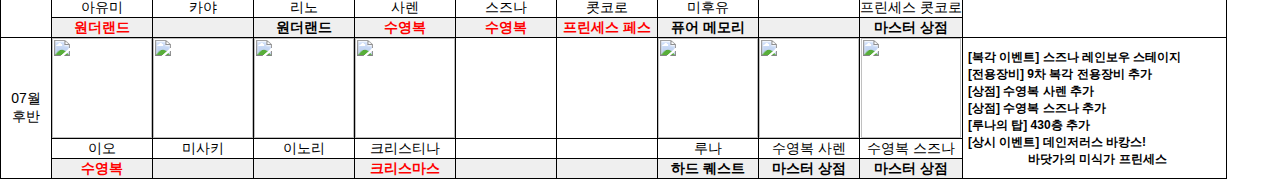
==== commit 3e0743d2: "Update CH.html" ====
--- a/CH.html
+++ b/CH.html
@@ -104,7 +104,7 @@
     <tr>
       <th class="tg-he6h"></th>
       <th class="tg-he6h" colspan="9"><span style="font-weight:bold;background-color:#CFE2F3; height: 300px; font-size: 18pt;">프린세스 커넥트 Re:Dive! 한국서버 미래 일정표</span></th>
-      <th class="tg-xvcc" style=" text-align:right;"><span style="font-weight:bold;font-style:normal;color:#A61C00">빨간색: 한정</span><br><span style="font-weight:bold;font-style:normal;color:#0B5394">파란색: 배포</span><br><span style="font-weight:bold;font-style:normal;color:#38761D;">초록색: 통상</span><br><span style="font-weight:bold;font-style:normal;color:#999">(최종 수정일: 2020/06/07)</span></th>
+      <th class="tg-xvcc" style=" text-align:right;"><span style="font-weight:bold;font-style:normal;color:#A61C00">빨간색: 한정</span><br><span style="font-weight:bold;font-style:normal;color:#0B5394">파란색: 배포</span><br><span style="font-weight:bold;font-style:normal;color:#38761D;">초록색: 통상</span><br><span style="font-weight:bold;font-style:normal;color:#999">(최종 수정일: 2020/06/27)</span></th>
     </tr>
   </thead>
   <tbody>
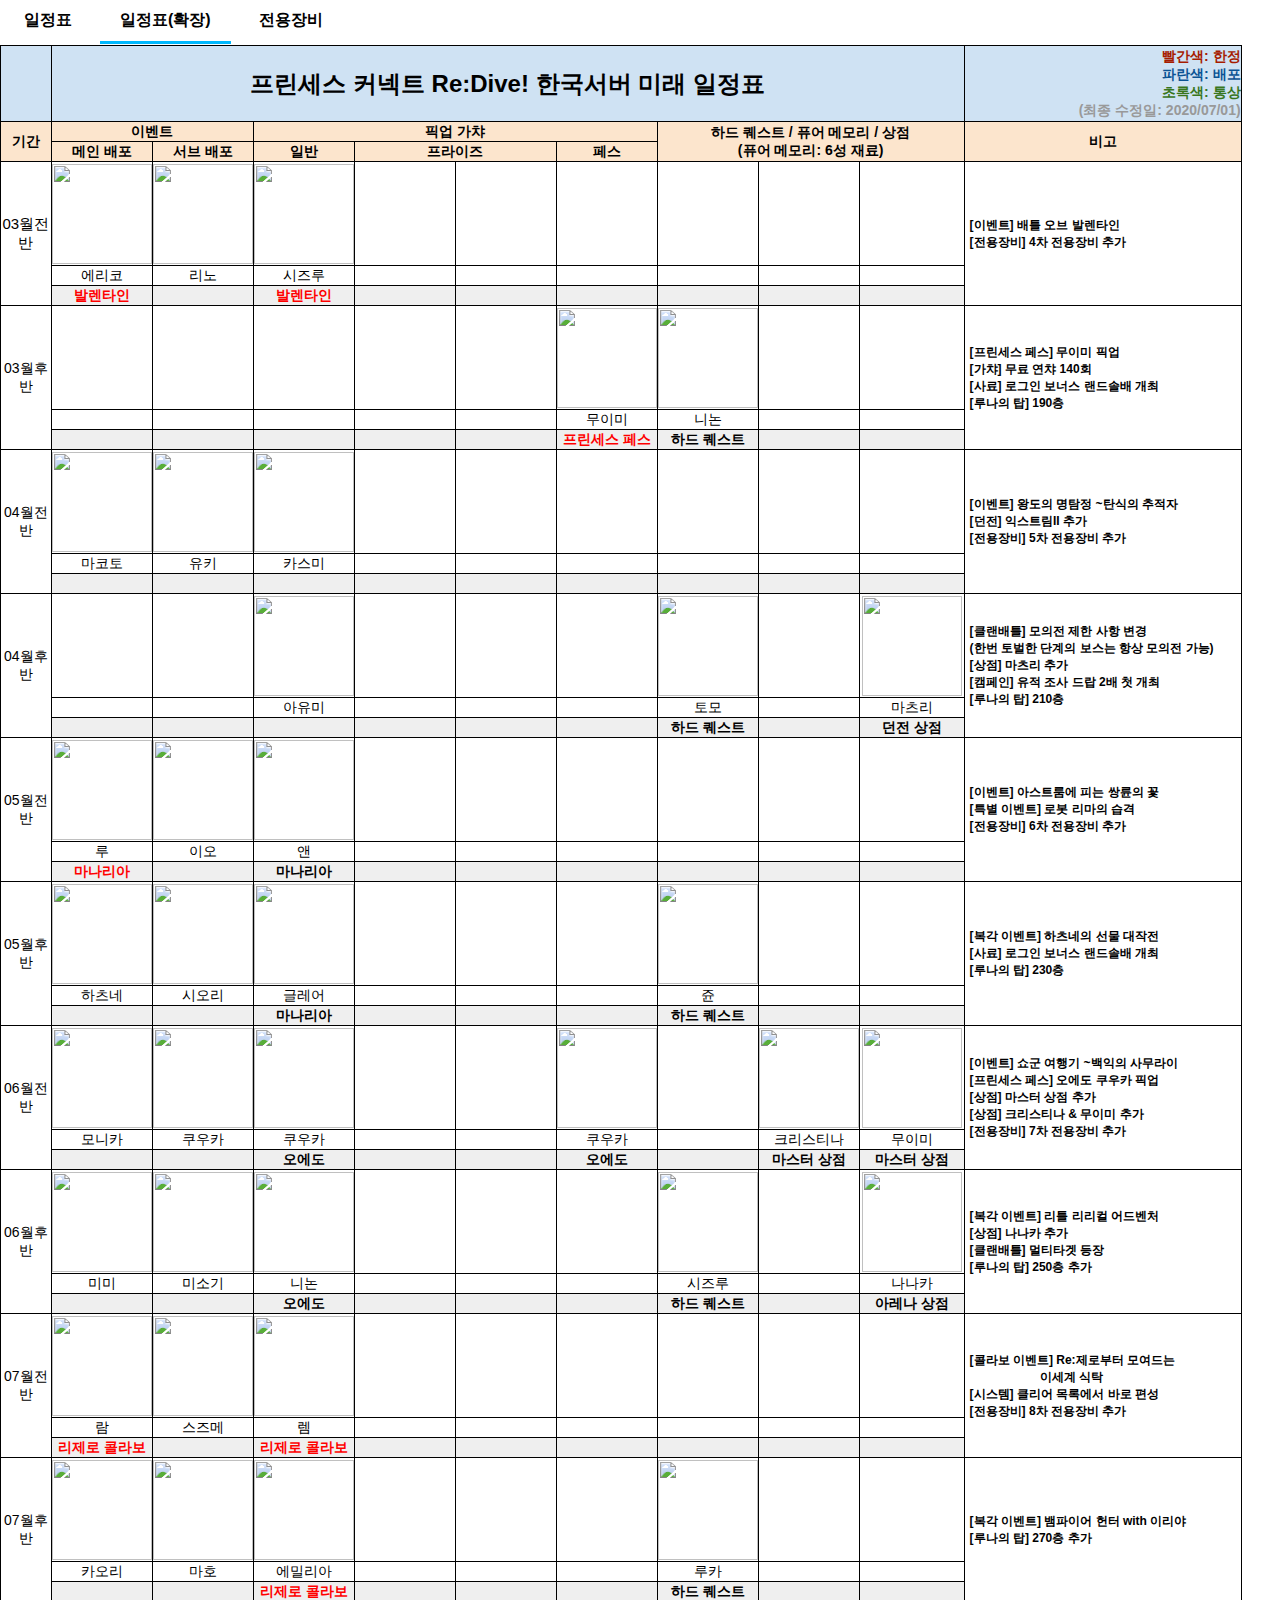
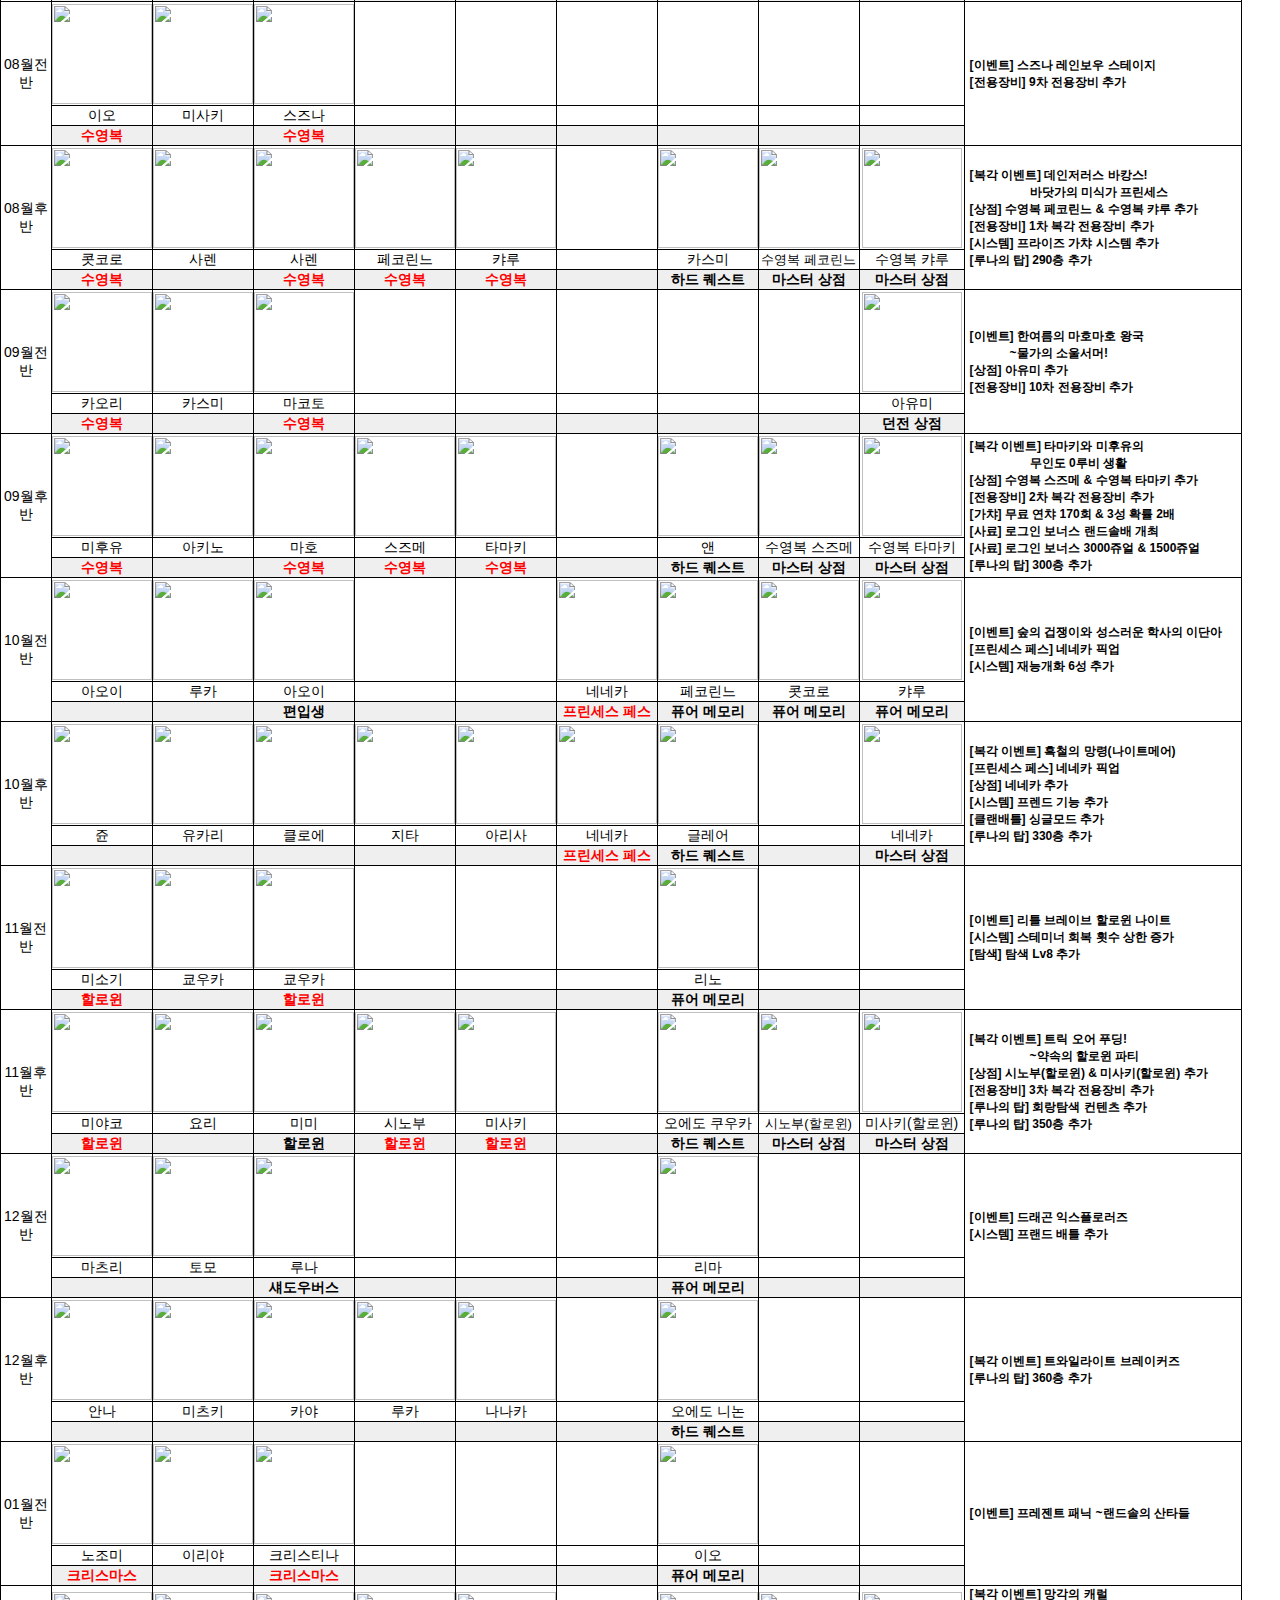
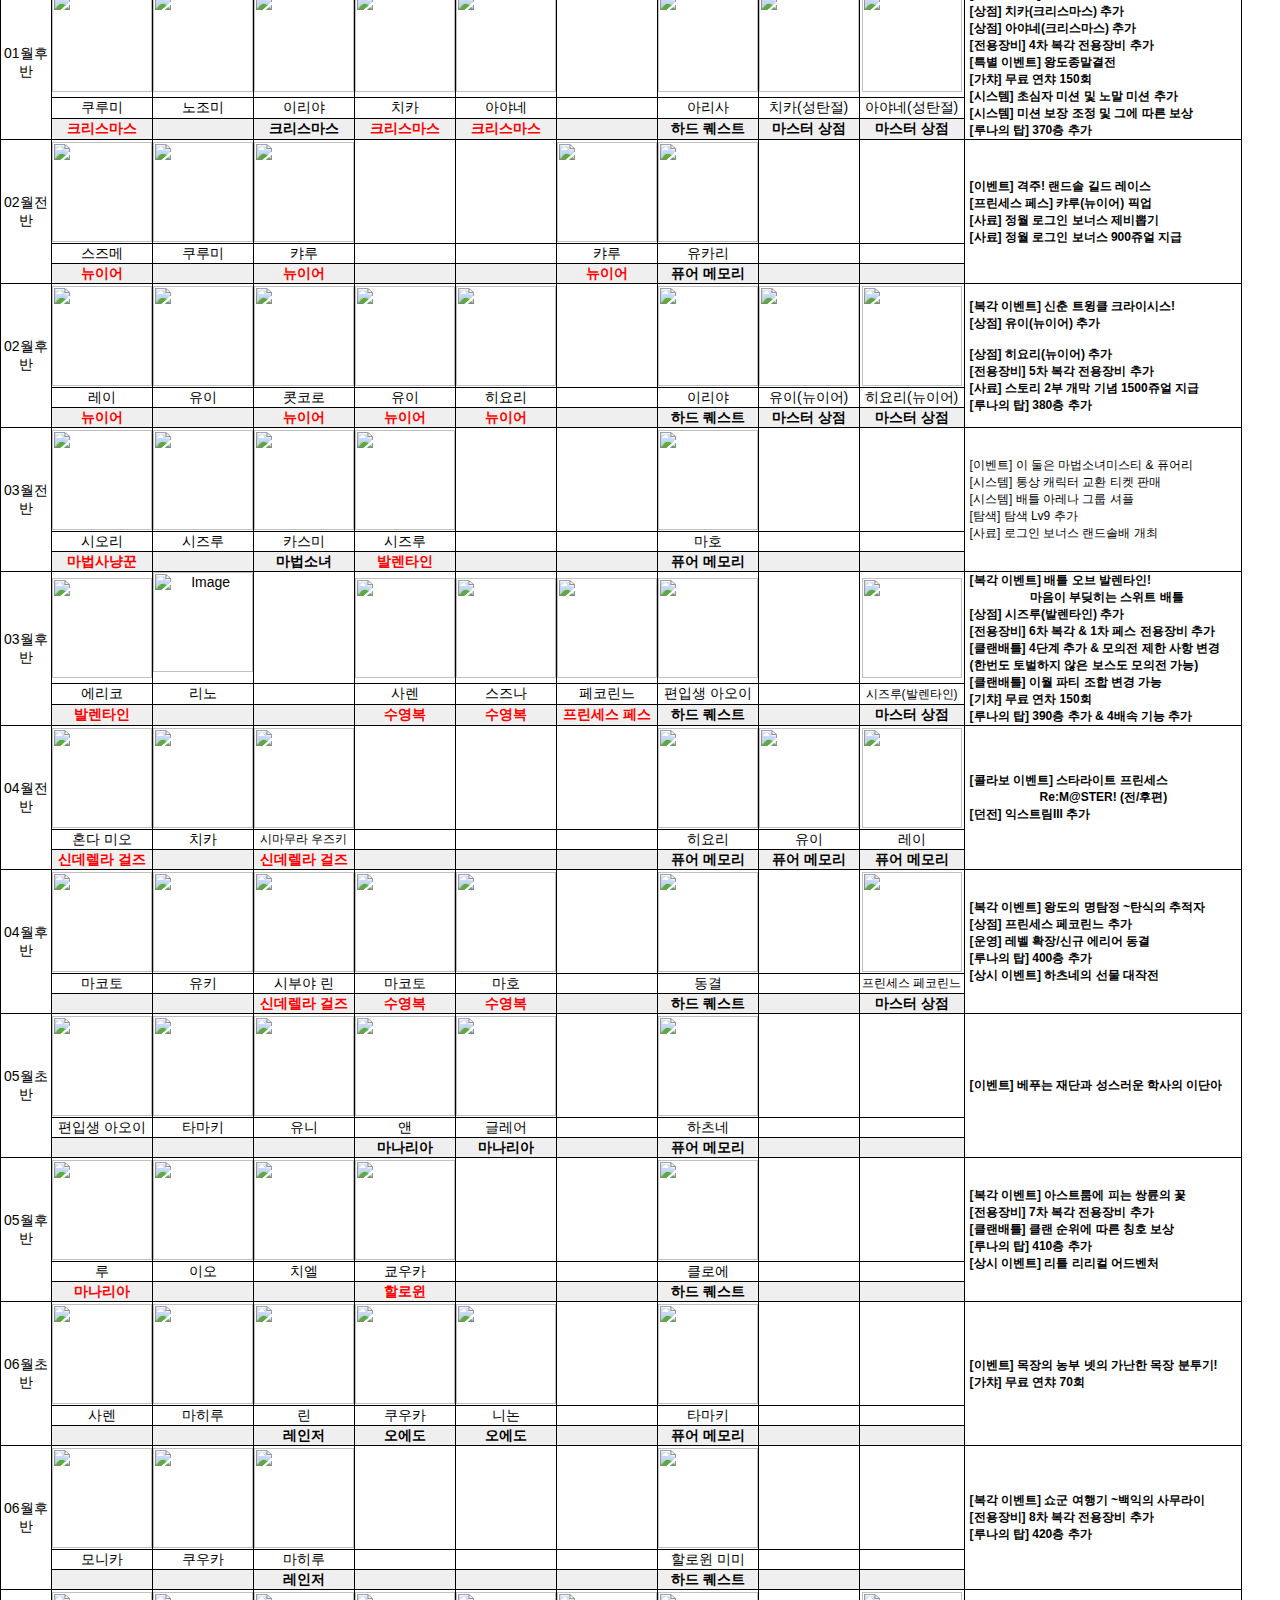
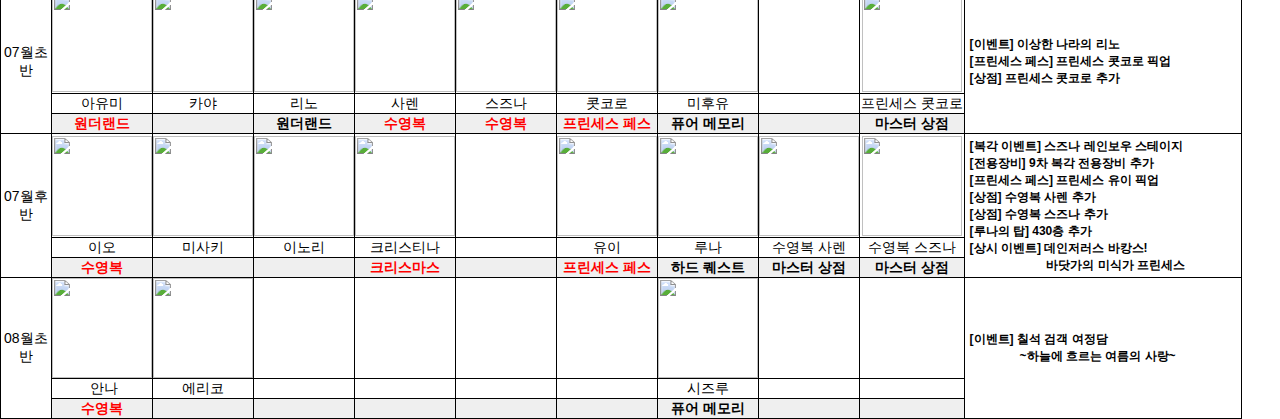
==== commit 2295282c: "Update CH.html" ====
--- a/CH.html
+++ b/CH.html
@@ -91,1228 +91,1264 @@
     </tbody>
   </table>
 -->
-  <div id='cssmenu'>
-    <ul>
-       <li><a href='https://yeonnaru.github.io/Naru/CHC'><span>일정표</span></a></li>
-       <li class='active'><a href='#'><span>일정표(확장)</span></a></li>
-       <li><a href='https://yeonnaru.github.io/Naru/ET'><span>전용장비</span></a></li>
-    </ul>
-  </div>
-
-  <table class="tg">
-  <thead>
-    <tr>
-      <th class="tg-he6h"></th>
-      <th class="tg-he6h" colspan="9"><span style="font-weight:bold;background-color:#CFE2F3; height: 300px; font-size: 18pt;">프린세스 커넥트 Re:Dive! 한국서버 미래 일정표</span></th>
-      <th class="tg-xvcc" style=" text-align:right;"><span style="font-weight:bold;font-style:normal;color:#A61C00">빨간색: 한정</span><br><span style="font-weight:bold;font-style:normal;color:#0B5394">파란색: 배포</span><br><span style="font-weight:bold;font-style:normal;color:#38761D;">초록색: 통상</span><br><span style="font-weight:bold;font-style:normal;color:#999">(최종 수정일: 2020/06/27)</span></th>
-    </tr>
-  </thead>
-  <tbody>
-    <tr>
-      <td class="tg-kv7e" rowspan="2" style="width: 50px;">기간</td>
-      <td class="tg-kv7e" colspan="2"><span style="font-weight:bold;background-color:#FCE5CD;">이벤트</span></td>
-      <td class="tg-kv7e" colspan="4"><span style="font-weight:bold;background-color:#FCE5CD">픽업 가챠</span></td>
-      <td class="tg-kv7e" colspan="3" rowspan="2">하드 퀘스트 / 퓨어 메모리 / 상점<br>(퓨어 메모리: 6성 재료)</td>
-      <td class="tg-kv7e" rowspan="2">비고</td>
-    </tr>
-    <tr>
-      <td class="tg-kv7e"><span style="font-weight:bold;background-color:#FCE5CD">메인 배포</span></td>
-      <td class="tg-kv7e"><span style="font-weight:bold;background-color:#FCE5CD">서브 배포</span></td>
-      <td class="tg-kv7e"><span style="font-weight:bold;background-color:#FCE5CD">일반</span></td>
-      <td class="tg-kv7e" colspan="2"><span style="font-weight:bold;background-color:#FCE5CD">프라이즈</span></td>
-      <td class="tg-kv7e"><span style="font-weight:bold;background-color:#FCE5CD">페스</span></td>
-    </tr>
-    <tr>
-      <td class="tg-xo0b" rowspan="3">03월</br>전반</td>
-      <td class="tg-4vrb"><img src="https://i.ibb.co/pwSsRm6/image.png" width="100" height="100"></td>
-      <td class="tg-4vrb"><img src="https://i.ibb.co/d2x2HMX/image.jpg" width="100" height="100"></td>
-      <td class="tg-4vrb"><img src="https://i.ibb.co/4Y5FdZT/image.jpg" width="100" height="100"></td>
-      <td class="tg-4vrb"></td>
-      <td class="tg-4vrb"></td>
-      <td class="tg-4vrb"></td>
-      <td class="tg-4vrb"></td>
-      <td class="tg-4vrb"></td>
-      <td class="tg-4vrb"></td>
-      <td class="tg-fcvt" rowspan="3">[이벤트] 배틀 오브 발렌타인<br>[전용장비] 4차 전용장비 추가<br></td>
-    </tr>
-    <tr>
-      <td class="tg-4vrb"><span style="background-color:#FFF">에리코</span></td>
-      <td class="tg-4vrb"><span style="background-color:#FFF">리노</span></td>
-      <td class="tg-4vrb"><span style="background-color:#FFF">시즈루</span></td>
-      <td class="tg-4vrb"></td>
-      <td class="tg-4vrb"></td>
-      <td class="tg-4vrb"></td>
-      <td class="tg-4vrb"></td>
-      <td class="tg-4vrb"></td>
-      <td class="tg-4vrb"></td>
-    </tr>
-    <tr>
-      <td class="tg-kjlt"><span style="font-weight:bold;color:#F00;background-color:#EFEFEF">발렌타인</span></td>
-      <td class="tg-rlq6"></td>
-      <td class="tg-kjlt"><span style="font-weight:bold;color:#F00;background-color:#EFEFEF">발렌타인</span></td>
-      <td class="tg-rlq6"></td>
-      <td class="tg-rlq6"></td>
-      <td class="tg-rlq6"></td>
-      <td class="tg-rlq6"></td>
-      <td class="tg-rlq6"></td>
-      <td class="tg-rlq6"></td>
-    </tr>
-    <tr>
-      <td class="tg-xwyw" rowspan="3">03월</br>후반</td>
-      <td class="tg-4vrb"></td>
-      <td class="tg-4vrb"></td>
-      <td class="tg-4vrb"></td>
-      <td class="tg-4vrb"></td>
-      <td class="tg-4vrb"></td>
-      <td class="tg-4vrb"><img src="https://i.ibb.co/G7DVxHn/image.png" width="100" height="100"></td>
-      <td class="tg-4vrb"><img src="https://i.ibb.co/SXdBsq6/image.jpg" width="100" height="100"></td>
-      <td class="tg-4vrb"></td>
-      <td class="tg-4vrb"></td>
-      <td class="tg-fcvt" rowspan="3">[프린세스 페스] 무이미 픽업<br>[가챠] 무료 연챠 140회<br>[사료] 로그인 보너스 랜드솔배 개최<br>[루나의 탑] 190층</td>
-    </tr>
-    <tr>
-      <td class="tg-4vrb"></td>
-      <td class="tg-4vrb"></td>
-      <td class="tg-4vrb"></td>
-      <td class="tg-4vrb"></td>
-      <td class="tg-4vrb"></td>
-      <td class="tg-4vrb"><span style="background-color:#FFF">무이미</span></td>
-      <td class="tg-4vrb"><span style="background-color:#FFF">니논</span></td>
-      <td class="tg-4vrb"></td>
-      <td class="tg-4vrb"></td>
-    </tr>
-    <tr>
-      <td class="tg-rlq6"></td>
-      <td class="tg-rlq6"></td>
-      <td class="tg-rlq6"></td>
-      <td class="tg-rlq6"></td>
-      <td class="tg-rlq6"></td>
-      <td class="tg-kjlt"><span style="font-weight:bold;color:#F00;background-color:#EFEFEF">프린세스 페스</span></td>
-      <td class="tg-eigh"><span style="font-weight:bold;background-color:#EFEFEF">하드 퀘스트</span></td>
-      <td class="tg-rlq6"></td>
-      <td class="tg-rlq6"></td>
-    </tr>
-    <tr>
-      <td class="tg-xwyw" rowspan="3">04월</br>전반</td>
-      <td class="tg-4vrb"><img src="https://i.ibb.co/L6wzR0M/image.jpg" width="100" height="100"></td>
-      <td class="tg-4vrb"><img src="https://i.ibb.co/5nCNfhp/image.png" width="100" height="100"></td>
-      <td class="tg-4vrb"><img src="https://i.ibb.co/LScMGLf/image.png" width="100" height="100"></td>
-      <td class="tg-4vrb"></td>
-      <td class="tg-4vrb"></td>
-      <td class="tg-4vrb"></td>
-      <td class="tg-4vrb"></td>
-      <td class="tg-4vrb"></td>
-      <td class="tg-4vrb"></td>
-      <td class="tg-fcvt" rowspan="3">[이벤트] 왕도의 명탐정 ~탄식의 추적자<br>[던전] 익스트림II 추가<br>[전용장비] 5차 전용장비 추가</td>
-    </tr>
-    <tr>
-      <td class="tg-4vrb"><span style="background-color:#FFF">마코토</span></td>
-      <td class="tg-4vrb"><span style="background-color:#FFF">유키</span></td>
-      <td class="tg-4vrb"><span style="background-color:#FFF">카스미</span></td>
-      <td class="tg-4vrb"></td>
-      <td class="tg-4vrb"></td>
-      <td class="tg-4vrb"></td>
-      <td class="tg-4vrb"></td>
-      <td class="tg-4vrb"></td>
-      <td class="tg-4vrb"></td>
-    </tr>
-    <tr>
-      <td class="tg-rlq6"></td>
-      <td class="tg-rlq6"></td>
-      <td class="tg-rlq6"></td>
-      <td class="tg-rlq6"></td>
-      <td class="tg-rlq6"></td>
-      <td class="tg-rlq6"></td>
-      <td class="tg-rlq6"></td>
-      <td class="tg-rlq6"></td>
-      <td class="tg-rlq6"></td>
-    </tr>
-    <tr>
-      <td class="tg-xwyw" rowspan="3">04월</br>후반</td>
-      <td class="tg-4vrb"></td>
-      <td class="tg-4vrb"></td>
-      <td class="tg-4vrb"><img src="https://i.ibb.co/j67x2vG/image.png" width="100" height="100"></td>
-      <td class="tg-4vrb"></td>
-      <td class="tg-4vrb"></td>
-      <td class="tg-4vrb"></td>
-      <td class="tg-4vrb"><img src="https://i.ibb.co/6gTMSK8/image.png" width="100" height="100"></td>
-      <td class="tg-4vrb"></td>
-      <td class="tg-4vrb"><img src="https://i.ibb.co/GdLHThN/image.png" width="100" height="100"></td>
-      <td class="tg-fcvt" rowspan="3">[클랜배틀] 모의전 제한 사항 변경<br>(한번 토벌한 단계의 보스는 항상 모의전 가능)<br>[상점] 마츠리 추가<br>[캠페인] 유적 조사 드랍 2배 첫 개최<br>[루나의 탑] 210층</td>
-    </tr>
-    <tr>
-      <td class="tg-4vrb"></td>
-      <td class="tg-4vrb"></td>
-      <td class="tg-4vrb"><span style="background-color:#FFF">아유미</span></td>
-      <td class="tg-4vrb"></td>
-      <td class="tg-4vrb"></td>
-      <td class="tg-4vrb"></td>
-      <td class="tg-4vrb"><span style="background-color:#FFF">토모</span></td>
-      <td class="tg-4vrb"></td>
-      <td class="tg-4vrb"><span style="background-color:#FFF">마츠리</span></td>
-    </tr>
-    <tr>
-      <td class="tg-rlq6"></td>
-      <td class="tg-rlq6"></td>
-      <td class="tg-rlq6"></td>
-      <td class="tg-rlq6"></td>
-      <td class="tg-rlq6"></td>
-      <td class="tg-rlq6"></td>
-      <td class="tg-eigh"><span style="font-weight:bold;background-color:#EFEFEF">하드 퀘스트</span></td>
-      <td class="tg-eigh"></td>
-      <td class="tg-eigh"><span style="font-weight:bold;background-color:#EFEFEF">던전 상점</span></td>
-    </tr>
-    <tr>
-      <td class="tg-xwyw" rowspan="3">05월</br>전반</td>
-      <td class="tg-4vrb"><img src="https://i.ibb.co/99HWrHW/image.png" width="100" height="100"></td>
-      <td class="tg-4vrb"><img src="https://i.ibb.co/2YNJP1q/image.png" width="100" height="100"></td>
-      <td class="tg-4vrb"><img src="https://i.ibb.co/xMcBv5R/image.png" width="100" height="100"></td>
-      <td class="tg-4vrb"></td>
-      <td class="tg-4vrb"></td>
-      <td class="tg-4vrb"></td>
-      <td class="tg-4vrb"></td>
-      <td class="tg-4vrb"></td>
-      <td class="tg-4vrb"></td>
-      <td class="tg-fcvt" rowspan="3">[이벤트] 아스트룸에 피는 쌍륜의 꽃<br>[특별 이벤트] 로봇 리마의 습격<br>[전용장비] 6차 전용장비 추가</td>
-    </tr>
-    <tr>
-      <td class="tg-4vrb"><span style="background-color:#FFF">루</span></td>
-      <td class="tg-4vrb"><span style="background-color:#FFF">이오</span></td>
-      <td class="tg-4vrb"><span style="background-color:#FFF">앤</span></td>
-      <td class="tg-4vrb"></td>
-      <td class="tg-4vrb"></td>
-      <td class="tg-4vrb"></td>
-      <td class="tg-4vrb"></td>
-      <td class="tg-4vrb"></td>
-      <td class="tg-4vrb"></td>
-    </tr>
-    <tr>
-      <td class="tg-kjlt"><span style="font-weight:bold;color:#F00;background-color:#EFEFEF">마나리아</span></td>
-      <td class="tg-rlq6"></td>
-      <td class="tg-eigh"><span style="font-weight:bold;background-color:#EFEFEF">마나리아</span></td>
-      <td class="tg-rlq6"></td>
-      <td class="tg-rlq6"></td>
-      <td class="tg-rlq6"></td>
-      <td class="tg-rlq6"></td>
-      <td class="tg-rlq6"></td>
-      <td class="tg-rlq6"></td>
-    </tr>
-    <tr>
-      <td class="tg-xwyw" rowspan="3">05월</br>후반</td>
-      <td class="tg-4vrb"><img src="https://i.ibb.co/gtz9804/image.png" width="100" height="100"></td>
-      <td class="tg-4vrb"><img src="https://i.ibb.co/f8M607W/image.png" width="100" height="100"></td>
-      <td class="tg-4vrb"><img src="https://i.ibb.co/wwBbxN0/image.png" width="100" height="100"></td>
-      <td class="tg-4vrb"></td>
-      <td class="tg-4vrb"></td>
-      <td class="tg-4vrb"></td>
-      <td class="tg-4vrb"><img src="https://i.ibb.co/KhWd4JF/image.png" width="100" height="100"></td>
-      <td class="tg-4vrb"></td>
-      <td class="tg-4vrb"></td>
-      <td class="tg-fcvt" rowspan="3">[복각 이벤트] 하츠네의 선물 대작전<br>[사료] 로그인 보너스 랜드솔배 개최<br>[루나의 탑] 230층</td>
-    </tr>
-    <tr>
-      <td class="tg-4vrb"><span style="background-color:#FFF">하츠네</span></td>
-      <td class="tg-4vrb"><span style="background-color:#FFF">시오리</span></td>
-      <td class="tg-4vrb"><span style="background-color:#FFF">글레어</span></td>
-      <td class="tg-4vrb"></td>
-      <td class="tg-4vrb"></td>
-      <td class="tg-4vrb"></td>
-      <td class="tg-4vrb"><span style="background-color:#FFF">쥰</span></td>
-      <td class="tg-4vrb"></td>
-      <td class="tg-4vrb"></td>
-    </tr>
-    <tr>
-      <td class="tg-rlq6"></td>
-      <td class="tg-rlq6"></td>
-      <td class="tg-eigh"><span style="font-weight:bold;background-color:#EFEFEF">마나리아</span></td>
-      <td class="tg-rlq6"></td>
-      <td class="tg-rlq6"></td>
-      <td class="tg-rlq6"></td>
-      <td class="tg-eigh"><span style="font-weight:bold;background-color:#EFEFEF">하드 퀘스트</span></td>
-      <td class="tg-rlq6"></td>
-      <td class="tg-rlq6"></td>
-    </tr>
-    <tr>
-      <td class="tg-xwyw" rowspan="3">06월</br>전반</td>
-      <td class="tg-4vrb"><img src="https://i.ibb.co/FW0VKVk/image.png" width="100" height="100"></td>
-      <td class="tg-4vrb"><img src="https://i.ibb.co/BqF5zmg/image.png" width="100" height="100"></td>
-      <td class="tg-4vrb"><img src="https://i.ibb.co/LNfqjXy/image.png" width="100" height="100"></td>
-      <td class="tg-4vrb"></td>
-      <td class="tg-4vrb"></td>
-      <td class="tg-4vrb"><img src="https://i.ibb.co/LNfqjXy/image.png" width="100" height="100"></td>
-      <td class="tg-4vrb"></td>
-      <td class="tg-4vrb"><img src="https://i.ibb.co/6bByTxc/image.png" width="100" height="100"></td>
-      <td class="tg-4vrb"><img src="https://i.ibb.co/Qdq3gSf/image.png" width="100" height="100"></td>
-      <td class="tg-fcvt" rowspan="3">[이벤트] 쇼군 여행기 ~백익의 사무라이<br>[프린세스 페스] 오에도 쿠우카 픽업<br>[상점] 마스터 상점 추가<br>[상점] 크리스티나 &amp; 무이미 추가<br>[전용장비] 7차 전용장비 추가</td>
-    </tr>
-    <tr>
-      <td class="tg-4vrb"><span style="background-color:#FFF">모니카</span></td>
-      <td class="tg-4vrb"><span style="background-color:#FFF">쿠우카</span></td>
-      <td class="tg-4vrb"><span style="background-color:#FFF">쿠우카</span></td>
-      <td class="tg-4vrb"></td>
-      <td class="tg-4vrb"></td>
-      <td class="tg-4vrb"><span style="background-color:#FFF">쿠우카</span></td>
-      <td class="tg-4vrb"></td>
-      <td class="tg-4vrb"><span style="background-color:#FFF">크리스티나</span></td>
-      <td class="tg-4vrb"><span style="background-color:#FFF">무이미</span></td>
-    </tr>
-    <tr>
-      <td class="tg-eigh"></td>
-      <td class="tg-eigh"></td>
-      <td class="tg-eigh"><span style="font-weight:bold;background-color:#EFEFEF">오에도</span></td>
-      <td class="tg-eigh"></td>
-      <td class="tg-eigh"></td>
-      <td class="tg-eigh"><span style="font-weight:bold;background-color:#EFEFEF">오에도</span></td>
-      <td class="tg-eigh"></td>
-      <td class="tg-eigh"><span style="font-weight:bold;background-color:#EFEFEF">마스터 상점</span></td>
-      <td class="tg-eigh"><span style="font-weight:bold;background-color:#EFEFEF">마스터 상점</span></td>
-    </tr>
-    <tr>
-      <td class="tg-xwyw" rowspan="3">06월</br>후반</td>
-      <td class="tg-4vrb"><img src="https://i.ibb.co/2dY8psK/image.png" width="100" height="100"></td>
-    <td class="tg-4vrb"><img src="https://i.ibb.co/f21tVM7/image.png" width="100" height="100"></td>
-      <td class="tg-4vrb"><img src="https://i.ibb.co/84Dfgjs/image.png" width="100" height="100"></td>
-      <td class="tg-4vrb"></td>
-      <td class="tg-4vrb"></td>
-      <td class="tg-4vrb"></td>
-    <td class="tg-4vrb"><img src="https://i.ibb.co/R25ytW0/image.png" width="100" height="100"></td>
-      <td class="tg-4vrb"></td>
-    <td class="tg-4vrb"><img src="https://i.ibb.co/syHZGxC/image.png" width="100" height="100"></td>
-      <td class="tg-fcvt" rowspan="3">[복각 이벤트] 리틀 리리컬 어드벤처<br>[상점] 나나카 추가<br>[클랜배틀] 멀티타겟 등장<br>[루나의 탑] 250층 추가</td>
-    </tr>
-    <tr>
-      <td class="tg-4vrb"><span style="background-color:#FFF">미미</span></td>
-      <td class="tg-4vrb"><span style="background-color:#FFF">미소기</span></td>
-      <td class="tg-4vrb"><span style="background-color:#FFF">니논</span></td>
-      <td class="tg-4vrb"></td>
-      <td class="tg-4vrb"></td>
-      <td class="tg-4vrb"></td>
-      <td class="tg-4vrb"><span style="background-color:#FFF">시즈루</span></td>
-      <td class="tg-4vrb"></td>
-      <td class="tg-4vrb"><span style="background-color:#FFF">나나카</span></td>
-    </tr>
-    <tr>
-      <td class="tg-eigh"></td>
-      <td class="tg-eigh"></td>
-      <td class="tg-eigh"><span style="font-weight:bold;background-color:#EFEFEF">오에도</span></td>
-      <td class="tg-eigh"></td>
-      <td class="tg-eigh"></td>
-      <td class="tg-eigh"></td>
-      <td class="tg-eigh"><span style="font-weight:bold;background-color:#EFEFEF">하드 퀘스트</span></td>
-      <td class="tg-eigh"></td>
-      <td class="tg-eigh"><span style="font-weight:bold;background-color:#EFEFEF">아레나 상점</span></td>
-    </tr>
-    <tr>
-      <td class="tg-xwyw" rowspan="3">07월</br>전반</td>
-      <td class="tg-4vrb"><img src="https://i.ibb.co/7N0RQXS/image.png" width="100" height="100"></td>
-    <td class="tg-4vrb"><img src="https://i.ibb.co/fD9HPdh/image.png" width="100" height="100"></td>
-      <td class="tg-4vrb"><img src="https://i.ibb.co/883DqfZ/image.png" width="100" height="100"></td>
-      <td class="tg-4vrb"></td>
-      <td class="tg-4vrb"></td>
-      <td class="tg-4vrb"></td>
-      <td class="tg-4vrb"></td>
-      <td class="tg-4vrb"></td>
-      <td class="tg-4vrb"></td>
-      <td class="tg-fcvt" rowspan="3">[콜라보 이벤트] Re:제로부터 모여드는<br>&nbsp;&nbsp;&nbsp;&nbsp;&nbsp;&nbsp;&nbsp;&nbsp;&nbsp;&nbsp;&nbsp;&nbsp;&nbsp;&nbsp;&nbsp;&nbsp;&nbsp;&nbsp;&nbsp;&nbsp;&nbsp;이세계 식탁<br>[시스템] 클리어 목록에서 바로 편성<br>[전용장비] 8차 전용장비 추가</td>
-    </tr>
-    <tr>
-      <td class="tg-4vrb"><span style="background-color:#FFF">람</span></td>
-      <td class="tg-4vrb"><span style="background-color:#FFF">스즈메</span></td>
-      <td class="tg-4vrb"><span style="background-color:#FFF">렘</span></td>
-      <td class="tg-4vrb"></td>
-      <td class="tg-4vrb"></td>
-      <td class="tg-4vrb"></td>
-      <td class="tg-4vrb"></td>
-      <td class="tg-4vrb"></td>
-      <td class="tg-4vrb"></td>
-    </tr>
-    <tr>
-      <td class="tg-kjlt"><span style="font-weight:bold;color:#F00;background-color:#EFEFEF">리제로 콜라보</span></td>
-      <td class="tg-rlq6"></td>
-      <td class="tg-kjlt"><span style="font-weight:bold;color:#F00;background-color:#EFEFEF">리제로 콜라보</span></td>
-      <td class="tg-rlq6"></td>
-      <td class="tg-rlq6"></td>
-      <td class="tg-rlq6"></td>
-      <td class="tg-rlq6"></td>
-      <td class="tg-rlq6"></td>
-      <td class="tg-rlq6"></td>
-    </tr>
-    <tr>
-      <td class="tg-xwyw" rowspan="3">07월</br>후반</td>
-    <td class="tg-4vrb"><img src="https://i.ibb.co/RC72Nbr/image.png" width="100" height="100"></td>
-    <td class="tg-4vrb"><img src="https://i.ibb.co/fnQMTgg/image.png" width="100" height="100"></td>
-      <td class="tg-4vrb"><img src="https://i.ibb.co/zGVPVpp/image.png" width="100" height="100"></td>
-      <td class="tg-4vrb"></td>
-      <td class="tg-4vrb"></td>
-      <td class="tg-4vrb"></td>
-    <td class="tg-4vrb"><img src="https://i.ibb.co/Zm78S1m/image.png" width="100" height="100"></td>
-      <td class="tg-4vrb"></td>
-      <td class="tg-4vrb"></td>
-      <td class="tg-fcvt" rowspan="3">[복각 이벤트] 뱀파이어 헌터 with 이리야<br>[루나의 탑] 270층 추가</td>
-    </tr>
-    <tr>
-      <td class="tg-4vrb"><span style="background-color:#FFF">카오리</span></td>
-      <td class="tg-4vrb"><span style="background-color:#FFF">마호</span></td>
-      <td class="tg-4vrb"><span style="background-color:#FFF">에밀리아</span></td>
-      <td class="tg-4vrb"></td>
-      <td class="tg-4vrb"></td>
-      <td class="tg-4vrb"></td>
-      <td class="tg-4vrb"><span style="background-color:#FFF">루카</span></td>
-      <td class="tg-4vrb"></td>
-      <td class="tg-4vrb"></td>
-    </tr>
-    <tr>
-      <td class="tg-eigh"></td>
-      <td class="tg-eigh"></td>
-      <td class="tg-kjlt"><span style="font-weight:bold;color:#F00;background-color:#EFEFEF">리제로 콜라보</span></td>
-      <td class="tg-eigh"></td>
-      <td class="tg-eigh"></td>
-      <td class="tg-eigh"></td>
-      <td class="tg-eigh"><span style="font-weight:bold;background-color:#EFEFEF">하드 퀘스트</span></td>
-      <td class="tg-eigh"></td>
-      <td class="tg-eigh"></td>
-    </tr>
-    <tr>
-      <td class="tg-xwyw" rowspan="3">08월</br>전반</td>
-      <td class="tg-4vrb"><img src="https://i.ibb.co/jHWLndG/image.png" width="100" height="100"></td>
-    <td class="tg-4vrb"><img src="https://i.ibb.co/b63tZ85/image.png" width="100" height="100"></td>
-      <td class="tg-4vrb"><img src="https://i.ibb.co/4MWDJBr/image.png" width="100" height="100"></td>
-      <td class="tg-4vrb"></td>
-      <td class="tg-4vrb"></td>
-      <td class="tg-4vrb"></td>
-      <td class="tg-4vrb"></td>
-      <td class="tg-4vrb"></td>
-      <td class="tg-4vrb"></td>
-      <td class="tg-fcvt" rowspan="3">[이벤트] 스즈나 레인보우 스테이지<br>[전용장비] 9차 전용장비 추가</td>
-    </tr>
-    <tr>
-      <td class="tg-4vrb"><span style="background-color:#FFF">이오</span></td>
-      <td class="tg-4vrb"><span style="background-color:#FFF">미사키</span></td>
-      <td class="tg-4vrb"><span style="background-color:#FFF">스즈나</span></td>
-      <td class="tg-4vrb"></td>
-      <td class="tg-4vrb"></td>
-      <td class="tg-4vrb"></td>
-      <td class="tg-4vrb"></td>
-      <td class="tg-4vrb"></td>
-      <td class="tg-4vrb"></td>
-    </tr>
-    <tr>
-      <td class="tg-kjlt"><span style="font-weight:bold;color:#F00;background-color:#EFEFEF">수영복</span></td>
-      <td class="tg-rlq6"></td>
-      <td class="tg-kjlt"><span style="font-weight:bold;color:#F00;background-color:#EFEFEF">수영복</span></td>
-      <td class="tg-rlq6"></td>
-      <td class="tg-rlq6"></td>
-      <td class="tg-rlq6"></td>
-      <td class="tg-rlq6"></td>
-      <td class="tg-rlq6"></td>
-      <td class="tg-rlq6"></td>
-    </tr>
-    <tr>
-      <td class="tg-xwyw" rowspan="3">08월</br>후반</td>
-      <td class="tg-4vrb"><img src="https://i.ibb.co/HzyYpQG/image.png" width="100" height="100"></td>
-      <td class="tg-4vrb"><img src="https://i.ibb.co/Tw6vc79/image.png" width="100" height="100"></td>
-      <td class="tg-4vrb"><img src="https://i.ibb.co/16YzbG0/image.png" width="100" height="100"></td>
-      <td class="tg-4vrb"><img src="https://i.ibb.co/BscXDcP/image.png" width="100" height="100"></td>
-      <td class="tg-4vrb"><img src="https://i.ibb.co/HNfVScM/image.png" width="100" height="100"></td>
-      <td class="tg-4vrb"></td>
-    <td class="tg-4vrb"><img src="https://i.ibb.co/FXTqP8N/image.png" width="100" height="100"></td>
-    <td class="tg-4vrb"><img src="https://i.ibb.co/hRtdpq9/image.png" width="100" height="100"></td>
-    <td class="tg-4vrb"><img src="https://i.ibb.co/jHTV9YW/image.png" width="100" height="100"></td>
-      <td class="tg-fcvt" rowspan="3">[복각 이벤트] 데인저러스 바캉스!<br>&nbsp;&nbsp;&nbsp;&nbsp;&nbsp;&nbsp;&nbsp;&nbsp;&nbsp;&nbsp;&nbsp;&nbsp;&nbsp;&nbsp;&nbsp;&nbsp;&nbsp;&nbsp;바닷가의 미식가 프린세스<br>[상점] 수영복 페코린느 &amp; 수영복 캬루 추가<br>[전용장비] 1차 복각 전용장비 추가<br>[시스템] 프라이즈 가챠 시스템 추가<br>[루나의 탑] 290층 추가</td>
-    </tr>
-    <tr>
-      <td class="tg-4vrb"><span style="background-color:#FFF">콧코로</span></td>
-      <td class="tg-4vrb"><span style="background-color:#FFF">사렌</span></td>
-      <td class="tg-4vrb"><span style="background-color:#FFF">사렌</span></td>
-      <td class="tg-4vrb"><span style="background-color:#FFF">페코린느</span></td>
-      <td class="tg-4vrb"><span style="background-color:#FFF">캬루</span></td>
-      <td class="tg-4vrb"></td>
-      <td class="tg-4vrb"><span style="background-color:#FFF">카스미</span></td>
-      <td class="tg-4vrb"><span style="background-color:#FFF; font-size: 13px;">수영복 페코린느</span></td>
-      <td class="tg-4vrb"><span style="background-color:#FFF">수영복 캬루</span></td>
-    </tr>
-    <tr>
-      <td class="tg-kjlt"><span style="font-weight:bold;color:#F00;background-color:#EFEFEF">수영복</span></td>
-      <td class="tg-eigh"></td>
-      <td class="tg-kjlt"><span style="font-weight:bold;color:#F00;background-color:#EFEFEF">수영복</span></td>
-      <td class="tg-kjlt"><span style="font-weight:bold;color:#F00;background-color:#EFEFEF">수영복</span></td>
-      <td class="tg-kjlt"><span style="font-weight:bold;color:#F00;background-color:#EFEFEF">수영복</span></td>
-      <td class="tg-eigh"></td>
-      <td class="tg-eigh"><span style="font-weight:bold;background-color:#EFEFEF">하드 퀘스트</span></td>
-      <td class="tg-eigh"><span style="font-weight:bold;background-color:#EFEFEF">마스터 상점</span></td>
-      <td class="tg-eigh"><span style="font-weight:bold;background-color:#EFEFEF">마스터 상점</span></td>
-    </tr>
-    <tr>
-      <td class="tg-xwyw" rowspan="3">09월</br>전반</td>
-      <td class="tg-4vrb"><img src="https://i.ibb.co/t377pLH/image.png" width="100" height="100"></td>
-    <td class="tg-4vrb"><img src="https://i.ibb.co/FXTqP8N/image.png" width="100" height="100"></td>
-      <td class="tg-4vrb"><img src="https://i.ibb.co/DDNdgnK/image.png" width="100" height="100"></td>
-      <td class="tg-4vrb"></td>
-      <td class="tg-4vrb"></td>
-      <td class="tg-4vrb"></td>
-      <td class="tg-4vrb"></td>
-      <td class="tg-4vrb"></td>
-      <td class="tg-vhtn"><img src="https://i.ibb.co/dPbHTCK/image.jpg" width="100" height="100"></td>
-      <td class="tg-fcvt" rowspan="3">[이벤트] 한여름의 마호마호 왕국<br>&nbsp;&nbsp;&nbsp;&nbsp;&nbsp;&nbsp;&nbsp;&nbsp;&nbsp;&nbsp;&nbsp;&nbsp;~물가의 소울서머!<br>[상점] 아유미 추가<br>[전용장비] 10차 전용장비 추가</td>
-    </tr>
-    <tr>
-      <td class="tg-4vrb"><span style="background-color:#FFF">카오리</span></td>
-      <td class="tg-4vrb"><span style="background-color:#FFF">카스미</span></td>
-      <td class="tg-4vrb"><span style="background-color:#FFF">마코토</span></td>
-      <td class="tg-4vrb"></td>
-      <td class="tg-4vrb"></td>
-      <td class="tg-4vrb"></td>
-      <td class="tg-4vrb"></td>
-      <td class="tg-4vrb"></td>
-      <td class="tg-4vrb"><span style="background-color:#FFF">아유미</span></td>
-    </tr>
-    <tr>
-      <td class="tg-kjlt"><span style="font-weight:bold;color:#F00;background-color:#EFEFEF">수영복</span></td>
-      <td class="tg-eigh"></td>
-      <td class="tg-kjlt"><span style="font-weight:bold;color:#F00;background-color:#EFEFEF">수영복</span></td>
-      <td class="tg-eigh"></td>
-      <td class="tg-eigh"></td>
-      <td class="tg-eigh"></td>
-      <td class="tg-eigh"></td>
-      <td class="tg-eigh"></td>
-      <td class="tg-eigh"><span style="font-weight:bold;background-color:#EFEFEF">던전 상점</span></td>
-    </tr>
-    <tr>
-      <td class="tg-xwyw" rowspan="3">09월</br>후반</td>
-      <td class="tg-4vrb"><img src="https://i.ibb.co/9Y2mq4h/image.png" width="100" height="100"></td>
-    <td class="tg-4vrb"><img src="https://i.ibb.co/ZLbKBh1/image.png" width="100" height="100"></td>
-      <td class="tg-4vrb"><img src="https://i.ibb.co/XF5zrxw/image.png" width="100" height="100"></td>
-      <td class="tg-4vrb"><img src="https://i.ibb.co/dJPq2MJ/image.png" width="100" height="100"></td>
-      <td class="tg-4vrb"><img src="https://i.ibb.co/p2cQvHr/image.png" width="100" height="100"></td>
-      <td class="tg-4vrb"></td>
-    <td class="tg-4vrb"><img src="https://i.ibb.co/CPGZ5jb/image.png" width="100" height="100"></td>
-    <td class="tg-4vrb"><img src="https://i.ibb.co/7p0ytkW/image.png" width="100" height="100"></td>
-    <td class="tg-4vrb"><img src="https://i.ibb.co/0mbPGV3/image.png" width="100" height="100"></td>
-      <td class="tg-fcvt" rowspan="3">[복각 이벤트] 타마키와 미후유의<br>&nbsp;&nbsp;&nbsp;&nbsp;&nbsp;&nbsp;&nbsp;&nbsp;&nbsp;&nbsp;&nbsp;&nbsp;&nbsp;&nbsp;&nbsp;&nbsp;&nbsp;&nbsp;무인도 0루비 생활<br>[상점] 수영복 스즈메 &amp; 수영복 타마키 추가<br>[전용장비] 2차 복각 전용장비 추가<br>[가챠] 무료 연챠 170회 &amp; 3성 확률 2배<br>[사료] 로그인 보너스 랜드솔배 개최<br>[사료] 로그인 보너스 3000쥬얼 &amp; 1500쥬얼<br>[루나의 탑] 300층 추가</td>
-    </tr>
-    <tr>
-      <td class="tg-4vrb"><span style="background-color:#FFF">미후유</span></td>
-      <td class="tg-4vrb"><span style="background-color:#FFF">아키노</span></td>
-      <td class="tg-4vrb"><span style="background-color:#FFF">마호</span></td>
-      <td class="tg-4vrb"><span style="background-color:#FFF">스즈메</span></td>
-      <td class="tg-4vrb"><span style="background-color:#FFF">타마키</span></td>
-      <td class="tg-4vrb"></td>
-      <td class="tg-4vrb"><span style="background-color:#FFF">앤</span></td>
-      <td class="tg-4vrb"><span style="background-color:#FFF">수영복 스즈메</span></td>
-      <td class="tg-4vrb"><span style="background-color:#FFF">수영복 타마키</span></td>
-    </tr>
-    <tr>
-      <td class="tg-kjlt"><span style="font-weight:bold;color:#F00;background-color:#EFEFEF">수영복</span></td>
-      <td class="tg-eigh"></td>
-      <td class="tg-kjlt"><span style="font-weight:bold;color:#F00;background-color:#EFEFEF">수영복</span></td>
-      <td class="tg-kjlt"><span style="font-weight:bold;color:#F00;background-color:#EFEFEF">수영복</span></td>
-      <td class="tg-kjlt"><span style="font-weight:bold;color:#F00;background-color:#EFEFEF">수영복</span></td>
-      <td class="tg-eigh"></td>
-      <td class="tg-eigh"><span style="font-weight:bold;background-color:#EFEFEF">하드 퀘스트</span></td>
-      <td class="tg-eigh"><span style="font-weight:bold;background-color:#EFEFEF">마스터 상점</span></td>
-      <td class="tg-eigh"><span style="font-weight:bold;background-color:#EFEFEF">마스터 상점</span></td>
-    </tr>
-    <tr>
-      <td class="tg-xwyw" rowspan="3">10월</br>전반</td>
-    <td class="tg-4vrb"><img src="https://i.ibb.co/zZnDbz9/image.png" width="100" height="100"></td>
-    <td class="tg-4vrb"><img src="https://i.ibb.co/Zm78S1m/image.png" width="100" height="100"></td>
-      <td class="tg-4vrb"><img src="https://i.ibb.co/gR3pty8/image.png" width="100" height="100"></td>
-      <td class="tg-4vrb"></td>
-      <td class="tg-4vrb"></td>
-      <td class="tg-4vrb"><img src="https://i.ibb.co/Qmc31yy/image.png" width="100" height="100"></td>
-    <td class="tg-4vrb"><img src="https://i.ibb.co/yFyC4hS/image.png" width="100" height="100"></td>
-    <td class="tg-4vrb"><img src="https://i.ibb.co/pLfD9ky/image.png" width="100" height="100"></td>
-    <td class="tg-4vrb"><img src="https://i.ibb.co/qL8LkYc/image.png" width="100" height="100"></td>
-      <td class="tg-fcvt" rowspan="3">[이벤트] 숲의 겁쟁이와 성스러운 학사의 이단아<br>[프린세스 페스] 네네카 픽업<br>[시스템] 재능개화 6성 추가</td>
-    </tr>
-    <tr>
-      <td class="tg-4vrb"><span style="background-color:#FFF">아오이</span></td>
-      <td class="tg-4vrb"><span style="background-color:#FFF">루카</span></td>
-      <td class="tg-4vrb"><span style="background-color:#FFF">아오이</span></td>
-      <td class="tg-4vrb"></td>
-      <td class="tg-4vrb"></td>
-      <td class="tg-4vrb"><span style="background-color:#FFF">네네카</span></td>
-      <td class="tg-4vrb"><span style="background-color:#FFF">페코린느</span></td>
-      <td class="tg-4vrb"><span style="background-color:#FFF">콧코로</span></td>
-      <td class="tg-4vrb"><span style="background-color:#FFF">캬루</span></td>
-    </tr>
-    <tr>
-      <td class="tg-eigh"></td>
-      <td class="tg-eigh"></td>
-      <td class="tg-eigh"><span style="font-weight:bold;background-color:#EFEFEF">편입생</span></td>
-      <td class="tg-eigh"></td>
-      <td class="tg-eigh"></td>
-      <td class="tg-kjlt"><span style="font-weight:bold;color:#F00;background-color:#EFEFEF">프린세스 페스</span></td>
-      <td class="tg-eigh"><span style="font-weight:bold;background-color:#EFEFEF">퓨어 메모리</span></td>
-      <td class="tg-eigh"><span style="font-weight:bold;background-color:#EFEFEF">퓨어 메모리</span></td>
-      <td class="tg-eigh"><span style="font-weight:bold;background-color:#EFEFEF">퓨어 메모리</span></td>
-    </tr>
-    <tr>
-      <td class="tg-xwyw" rowspan="3">10월</br>후반</td>
-    <td class="tg-4vrb"><img src="https://i.ibb.co/KhWd4JF/image.png" width="100" height="100"></td>
-    <td class="tg-4vrb"><img src="https://i.ibb.co/JrmNcXt/image.png" width="100" height="100"></td>
-      <td class="tg-4vrb"><img src="https://i.ibb.co/2vPYyVg/image.png" width="100" height="100"></td>
-      <td class="tg-4vrb"><img src="https://i.ibb.co/q0RhtYY/image.png" width="100" height="100"></td>
-      <td class="tg-4vrb"><img src="https://i.ibb.co/2k43crh/image.png" width="100" height="100"></td>
-      <td class="tg-4vrb"><img src="https://i.ibb.co/Qmc31yy/image.png" width="100" height="100"></td>
-    <td class="tg-4vrb"><img src="https://i.ibb.co/FgSCSVC/image.png" width="100" height="100"></td>
-      <td class="tg-vhtn"></td>
-    <td class="tg-4vrb"><img src="https://i.ibb.co/WpP2wtW/image.png" width="100" height="100"></td>
-      <td class="tg-fcvt" rowspan="3">[복각 이벤트] 흑철의 망령(나이트메어)<br>[프린세스 페스] 네네카 픽업<br>[상점] 네네카 추가<br>[시스템] 프렌드 기능 추가<br>[클랜배틀] 싱글모드 추가<br>[루나의 탑] 330층 추가</td>
-    </tr>
-    <tr>
-      <td class="tg-4vrb"><span style="background-color:#FFF">쥰</span></td>
-      <td class="tg-4vrb"><span style="background-color:#FFF">유카리</span></td>
-      <td class="tg-4vrb"><span style="background-color:#FFF">클로에</span></td>
-      <td class="tg-4vrb"><span style="background-color:#FFF">지타</span></td>
-      <td class="tg-4vrb"><span style="background-color:#FFF">아리사</span></td>
-      <td class="tg-4vrb"><span style="background-color:#FFF">네네카</span></td>
-      <td class="tg-4vrb"><span style="background-color:#FFF">글레어</span></td>
-      <td class="tg-4vrb"></td>
-      <td class="tg-4vrb"><span style="background-color:#FFF">네네카</span></td>
-    </tr>
-    <tr>
-      <td class="tg-eigh"></td>
-      <td class="tg-eigh"></td>
-      <td class="tg-eigh"></td>
-      <td class="tg-eigh"><span style="font-weight:bold;background-color:#EFEFEF"></span></td>
-      <td class="tg-eigh"><span style="font-weight:bold;background-color:#EFEFEF"></span></td>
-      <td class="tg-kjlt"><span style="font-weight:bold;color:#F00;background-color:#EFEFEF">프린세스 페스</span></td>
-      <td class="tg-eigh"><span style="font-weight:bold;background-color:#EFEFEF">하드 퀘스트</span></td>
-      <td class="tg-eigh"></td>
-      <td class="tg-eigh"><span style="font-weight:bold;background-color:#EFEFEF">마스터 상점</span></td>
-    </tr>
-    <tr>
-      <td class="tg-xwyw" rowspan="3">11월</br>전반</td>
-      <td class="tg-4vrb"><img src="https://i.ibb.co/HFWY08v/image.png" width="100" height="100"></td>
-    <td class="tg-4vrb"><img src="https://i.ibb.co/554SFhm/image.png" width="100" height="100"></td>
-      <td class="tg-4vrb"><img src="https://i.ibb.co/vxZYrWC/image.png" width="100" height="100"></td>
-      <td class="tg-4vrb"></td>
-      <td class="tg-4vrb"></td>
-      <td class="tg-4vrb"></td>
-    <td class="tg-4vrb"><img src="https://i.ibb.co/7jbwz1K/image.png" width="100" height="100"></td>
-      <td class="tg-4vrb"></td>
-      <td class="tg-4vrb"></td>
-      <td class="tg-fcvt" rowspan="3">[이벤트] 리틀 브레이브 할로윈 나이트<br>[시스템] 스테미너 회복 횟수 상한 증가<br>[탐색] 탐색 Lv8 추가</td>
-    </tr>
-    <tr>
-      <td class="tg-4vrb"><span style="background-color:#FFF">미소기</span></td>
-      <td class="tg-4vrb"><span style="background-color:#FFF">쿄우카</span></td>
-      <td class="tg-4vrb"><span style="background-color:#FFF">쿄우카</span></td>
-      <td class="tg-4vrb"></td>
-      <td class="tg-4vrb"></td>
-      <td class="tg-4vrb"></td>
-      <td class="tg-4vrb"><span style="background-color:#FFF">리노</span></td>
-      <td class="tg-4vrb"></td>
-      <td class="tg-4vrb"></td>
-    </tr>
-    <tr>
-      <td class="tg-kjlt"><span style="font-weight:bold;color:#F00;background-color:#EFEFEF">할로윈</span></td>
-      <td class="tg-eigh"></td>
-      <td class="tg-kjlt"><span style="font-weight:bold;color:#F00;background-color:#EFEFEF">할로윈</span></td>
-      <td class="tg-eigh"></td>
-      <td class="tg-eigh"></td>
-      <td class="tg-eigh"></td>
-      <td class="tg-eigh"><span style="font-weight:bold;background-color:#EFEFEF">퓨어 메모리</span></td>
-      <td class="tg-eigh"></td>
-      <td class="tg-eigh"></td>
-    </tr>
-    <tr>
-      <td class="tg-xwyw" rowspan="3">11월</br>후반</td>
-      <td class="tg-4vrb"><img src="https://i.ibb.co/3kYy5qK/image.png" width="100" height="100"></td>
-    <td class="tg-4vrb"><img src="https://i.ibb.co/MPFqJKr/image.png" width="100" height="100"></td>
-      <td class="tg-4vrb"><img src="https://i.ibb.co/9sZ8HxC/image.png" width="100" height="100"></td>
-      <td class="tg-4vrb"><img src="https://i.ibb.co/xMYXgHf/image.png" width="100" height="100"></td>
-      <td class="tg-4vrb"><img src="https://i.ibb.co/R3Nh4Cn/image.png" width="100" height="100"></td>
-      <td class="tg-4vrb"></td>
-    <td class="tg-4vrb"><img src="https://i.ibb.co/LNfqjXy/image.png" width="100" height="100"></td>
-    <td class="tg-4vrb"><img src="https://i.ibb.co/1rZybTB/image.png" width="100" height="100"></td>
-    <td class="tg-4vrb"><img src="https://i.ibb.co/8gg0dNF/image.png" width="100" height="100"></td>
-      <td class="tg-fcvt" rowspan="3">[복각 이벤트] 트릭 오어 푸딩!<br>&nbsp;&nbsp;&nbsp;&nbsp;&nbsp;&nbsp;&nbsp;&nbsp;&nbsp;&nbsp;&nbsp;&nbsp;&nbsp;&nbsp;&nbsp;&nbsp;&nbsp;&nbsp;~약속의 할로윈 파티<br>[상점] 시노부(할로윈) &amp; 미사키(할로윈) 추가<br>[전용장비] 3차 복각 전용장비 추가<br>[루나의 탑] 회랑탐색 컨텐츠 추가<br>[루나의 탑] 350층 추가</td>
-    </tr>
-    <tr>
-      <td class="tg-4vrb"><span style="background-color:#FFF">미야코</span></td>
-      <td class="tg-4vrb"><span style="background-color:#FFF">요리</span></td>
-      <td class="tg-4vrb"><span style="background-color:#FFF">미미</span></td>
-      <td class="tg-4vrb"><span style="background-color:#FFF">시노부</span></td>
-      <td class="tg-4vrb"><span style="background-color:#FFF">미사키</span></td>
-      <td class="tg-4vrb"></td>
-      <td class="tg-4vrb"><span style="background-color:#FFF">오에도 쿠우카</span></td>
-      <td class="tg-4vrb"><span style="background-color:#FFF; font-size: 13px;">시노부(할로윈)</span></td>
-      <td class="tg-4vrb"><span style="background-color:#FFF">미사키(할로윈)</span></td>
-    </tr>
-    <tr>
-      <td class="tg-kjlt"><span style="font-weight:bold;color:#F00;background-color:#EFEFEF">할로윈</span></td>
-      <td class="tg-eigh"></td>
-      <td class="tg-eigh"><span style="font-weight:bold;background-color:#EFEFEF">할로윈</span></td>
-      <td class="tg-kjlt"><span style="font-weight:bold;color:#F00;background-color:#EFEFEF">할로윈</span></td>
-      <td class="tg-kjlt"><span style="font-weight:bold;color:#F00;background-color:#EFEFEF">할로윈</span></td>
-      <td class="tg-eigh"></td>
-      <td class="tg-eigh"><span style="font-weight:bold;background-color:#EFEFEF">하드 퀘스트</span></td>
-      <td class="tg-eigh"><span style="font-weight:bold;background-color:#EFEFEF">마스터 상점</span></td>
-      <td class="tg-eigh"><span style="font-weight:bold;background-color:#EFEFEF">마스터 상점</span></td>
-    </tr>
-    <tr>
-      <td class="tg-xwyw" rowspan="3">12월</br>전반</td>
-    <td class="tg-4vrb"><img src="https://i.ibb.co/hWNTbLc/image.png" width="100" height="100"></td>
-      <td class="tg-4vrb"><img src="https://i.ibb.co/6gTMSK8/image.png" width="100" height="100"></td>
-      <td class="tg-4vrb"><img src="https://i.ibb.co/8jT1rdR/image.png" width="100" height="100"></td>
-      <td class="tg-4vrb"></td>
-      <td class="tg-4vrb"></td>
-      <td class="tg-4vrb"></td>
-    <td class="tg-4vrb"><img src="https://i.ibb.co/9gzMzph/image.png" width="100" height="100"></td>
-      <td class="tg-4vrb"></td>
-      <td class="tg-4vrb"></td>
-      <td class="tg-fcvt" rowspan="3">[이벤트] 드래곤 익스플로러즈<br>[시스템] 프랜드 배틀 추가</td>
-    </tr>
-    <tr>
-      <td class="tg-4vrb"><span style="background-color:#FFF">마츠리</span></td>
-      <td class="tg-4vrb"><span style="background-color:#FFF">토모</span></td>
-      <td class="tg-4vrb"><span style="background-color:#FFF">루나</span></td>
-      <td class="tg-4vrb"></td>
-      <td class="tg-4vrb"></td>
-      <td class="tg-4vrb"></td>
-      <td class="tg-4vrb"><span style="background-color:#FFF">리마</span></td>
-      <td class="tg-4vrb"></td>
-      <td class="tg-4vrb"></td>
-    </tr>
-    <tr>
-      <td class="tg-eigh"></td>
-      <td class="tg-eigh"></td>
-      <td class="tg-eigh"><span style="font-weight:bold;background-color:#EFEFEF">섀도우버스</span></td>
-      <td class="tg-eigh"></td>
-      <td class="tg-eigh"></td>
-      <td class="tg-eigh"></td>
-      <td class="tg-eigh"><span style="font-weight:bold;background-color:#EFEFEF">퓨어 메모리</span></td>
-      <td class="tg-eigh"></td>
-      <td class="tg-eigh"></td>
-    </tr>
-    <tr>
-      <td class="tg-xwyw" rowspan="3">12월</br>후반</td>
-    <td class="tg-4vrb"><img src="https://i.ibb.co/qJ4YN08/image.png" width="100" height="100"></td>
-    <td class="tg-4vrb"><img src="https://i.ibb.co/R2zy53Q/image.png" width="100" height="100"></td>
-      <td class="tg-4vrb"><img src="https://i.ibb.co/Fhyy0L8/image.png" width="100" height="100"></td>
-      <td class="tg-4vrb"><img src="https://i.ibb.co/Bgh72wp/image.png" width="100" height="100"></td>
-      <td class="tg-4vrb"><img src="https://i.ibb.co/tbrkHVM/image.png" width="100" height="100"></td>
-      <td class="tg-4vrb"></td>
-    <td class="tg-4vrb"><img src="https://i.ibb.co/TBX3ytf/image.png" width="100" height="100"></td>
-      <td class="tg-4vrb"></td>
-      <td class="tg-4vrb"></td>
-      <td class="tg-fcvt" rowspan="3">[복각 이벤트] 트와일라이트 브레이커즈<br>[루나의 탑] 360층 추가</td>
-    </tr>
-    <tr>
-      <td class="tg-4vrb"><span style="background-color:#FFF">안나</span></td>
-      <td class="tg-4vrb"><span style="background-color:#FFF">미츠키</span></td>
-      <td class="tg-4vrb"><span style="background-color:#FFF">카야</span></td>
-      <td class="tg-4vrb"><span style="background-color:#FFF">루카</span></td>
-      <td class="tg-4vrb"><span style="background-color:#FFF">나나카</span></td>
-      <td class="tg-4vrb"></td>
-      <td class="tg-4vrb"><span style="background-color:#FFF">오에도 니논</span></td>
-      <td class="tg-4vrb"></td>
-      <td class="tg-4vrb"></td>
-    </tr>
-    <tr>
-      <td class="tg-eigh"></td>
-      <td class="tg-eigh"></td>
-      <td class="tg-eigh"></td>
-      <td class="tg-eigh"></td>
-      <td class="tg-eigh"></td>
-      <td class="tg-eigh"></td>
-      <td class="tg-eigh"><span style="font-weight:bold;background-color:#EFEFEF">하드 퀘스트</span></td>
-      <td class="tg-eigh"></td>
-      <td class="tg-eigh"></td>
-    </tr>
-    <tr>
-      <td class="tg-xwyw" rowspan="3">01월</br>전반</td>
-      <td class="tg-4vrb"><img src="https://i.ibb.co/YBfPH34/image.png" width="100" height="100"></td>
-    <td class="tg-4vrb"><img src="https://i.ibb.co/2Z6SqTj/image.png" width="100" height="100"></td>
-      <td class="tg-4vrb"><img src="https://i.ibb.co/r2rkg6j/image.png" width="100" height="100"></td>
-      <td class="tg-4vrb"></td>
-      <td class="tg-4vrb"></td>
-      <td class="tg-4vrb"></td>
-    <td class="tg-4vrb"><img src="https://i.ibb.co/PtZPMR2/image.png" width="100" height="100"></td>
-      <td class="tg-4vrb"></td>
-      <td class="tg-4vrb"></td>
-      <td class="tg-fcvt" rowspan="3">[이벤트] 프레젠트 패닉 ~랜드솔의 산타들</td>
-    </tr>
-    <tr>
-      <td class="tg-4vrb"><span style="background-color:#FFF">노조미</span></td>
-      <td class="tg-4vrb"><span style="background-color:#FFF">이리야</span></td>
-      <td class="tg-4vrb"><span style="background-color:#FFF">크리스티나</span></td>
-      <td class="tg-4vrb"></td>
-      <td class="tg-4vrb"></td>
-      <td class="tg-4vrb"></td>
-      <td class="tg-4vrb"><span style="background-color:#FFF">이오</span></td>
-      <td class="tg-4vrb"></td>
-      <td class="tg-4vrb"></td>
-    </tr>
-    <tr>
-      <td class="tg-kjlt"><span style="font-weight:bold;color:#F00;background-color:#EFEFEF">크리스마스</span></td>
-      <td class="tg-eigh"></td>
-      <td class="tg-kjlt"><span style="font-weight:bold;color:#F00;background-color:#EFEFEF">크리스마스</span></td>
-      <td class="tg-eigh"></td>
-      <td class="tg-eigh"></td>
-      <td class="tg-eigh"></td>
-      <td class="tg-eigh"><span style="font-weight:bold;background-color:#EFEFEF">퓨어 메모리</span></td>
-      <td class="tg-eigh"></td>
-      <td class="tg-eigh"></td>
-    </tr>
-    <tr>
-      <td class="tg-xwyw" rowspan="3">01월</br>후반</td>
-      <td class="tg-4vrb"><img src="https://i.ibb.co/qyKNSqs/image.png" width="100" height="100"></td>
-    <td class="tg-4vrb"><img src="https://i.ibb.co/S7b7hQx/image.png" width="100" height="100"></td>
-      <td class="tg-4vrb"><img src="https://i.ibb.co/9NzPvyb/image.png" width="100" height="100"></td>
-      <td class="tg-4vrb"><img src="https://i.ibb.co/PY6mHb8/image.png" width="100" height="100"></td>
-      <td class="tg-4vrb"><img src="https://i.ibb.co/R3SvhJP/image.png" width="100" height="100"></td>
-      <td class="tg-4vrb"></td>
-    <td class="tg-4vrb"><img src="https://i.ibb.co/j5b9s9X/image.png" width="100" height="100"></td>
-    <td class="tg-4vrb"><img src="https://i.ibb.co/HdB0wCQ/image.png" width="100" height="100"></td>
-    <td class="tg-4vrb"><img src="https://i.ibb.co/1rbbKtJ/image.png" width="100" height="100"></td>
-      <td class="tg-fcvt" rowspan="3">[복각 이벤트] 망각의 캐럴<br>[상점] 치카(크리스마스) 추가<br>[상점] 아야네(크리스마스) 추가<br>[전용장비] 4차 복각 전용장비 추가<br>[특별 이벤트] 왕도종말결전<br>[가챠] 무료 연챠 150회<br>[시스템] 초심자 미션 및 노말 미션 추가<br>[시스템] 미션 보장 조정 및 그에 따른 보상<br>[루나의 탑] 370층 추가</td>
-    </tr>
-    <tr>
-      <td class="tg-4vrb"><span style="background-color:#FFF">쿠루미</span></td>
-      <td class="tg-4vrb"><span style="background-color:#FFF">노조미</span></td>
-      <td class="tg-4vrb"><span style="background-color:#FFF">이리야</span></td>
-      <td class="tg-4vrb"><span style="background-color:#FFF">치카</span></td>
-      <td class="tg-4vrb"><span style="background-color:#FFF">아야네</span></td>
-      <td class="tg-4vrb"></td>
-      <td class="tg-4vrb"><span style="background-color:#FFF">아리사</span></td>
-      <td class="tg-4vrb"><span style="background-color:#FFF">치카(성탄절)</span></td>
-      <td class="tg-4vrb"><span style="background-color:#FFF">아야네(성탄절)</span></td>
-    </tr>
-    <tr>
-      <td class="tg-kjlt"><span style="font-weight:bold;color:#F00;background-color:#EFEFEF">크리스마스</span></td>
-      <td class="tg-eigh"></td>
-      <td class="tg-eigh"><span style="font-weight:bold;background-color:#EFEFEF">크리스마스</span></td>
-      <td class="tg-kjlt"><span style="font-weight:bold;color:#F00;background-color:#EFEFEF">크리스마스</span></td>
-      <td class="tg-kjlt"><span style="font-weight:bold;color:#F00;background-color:#EFEFEF">크리스마스</span></td>
-      <td class="tg-eigh"></td>
-      <td class="tg-eigh"><span style="font-weight:bold;background-color:#EFEFEF">하드 퀘스트</span></td>
-      <td class="tg-eigh"><span style="font-weight:bold;background-color:#EFEFEF">마스터 상점</span></td>
-      <td class="tg-eigh"><span style="font-weight:bold;background-color:#EFEFEF">마스터 상점</span></td>
-    </tr>
-    <tr>
-      <td class="tg-xwyw" rowspan="3">02월</br>전반</td>
-      <td class="tg-4vrb"><img src="https://i.ibb.co/qY69S5N/image.png" width="100" height="100"></td>
-    <td class="tg-4vrb"><img src="https://i.ibb.co/xqqrnQ9/image.png" width="100" height="100"></td>
-      <td class="tg-4vrb"><img src="https://i.ibb.co/1zf1FM8/image.png" width="100" height="100"></td>
-      <td class="tg-4vrb"></td>
-      <td class="tg-4vrb"></td>
-      <td class="tg-4vrb"><img src="https://i.ibb.co/J3hgzdN/image.png" width="100" height="100"></td>
-    <td class="tg-4vrb"><img src="https://i.ibb.co/wyzzyBN/image.png" width="100" height="100"></td>
-      <td class="tg-4vrb"></td>
-      <td class="tg-4vrb"></td>
-      <td class="tg-fcvt" rowspan="3">[이벤트] 격주! 랜드솔 길드 레이스<br>[프린세스 페스] 캬루(뉴이어) 픽업<br>[사료] 정월 로그인 보너스 제비뽑기<br>[사료] 정월 로그인 보너스 900쥬얼 지급<br></td>
-    </tr>
-    <tr>
-      <td class="tg-4vrb"><span style="background-color:#FFF">스즈메</span></td>
-      <td class="tg-4vrb"><span style="background-color:#FFF">쿠루미</span></td>
-      <td class="tg-4vrb"><span style="background-color:#FFF">캬루</span></td>
-      <td class="tg-4vrb"></td>
-      <td class="tg-4vrb"></td>
-      <td class="tg-4vrb"><span style="background-color:#FFF">캬루</span></td>
-      <td class="tg-4vrb"><span style="background-color:#FFF">유카리</span></td>
-      <td class="tg-4vrb"></td>
-      <td class="tg-4vrb"></td>
-    </tr>
-    <tr>
-      <td class="tg-kjlt"><span style="font-weight:bold;color:#F00;background-color:#EFEFEF">뉴이어</span></td>
-      <td class="tg-eigh"></td>
-      <td class="tg-kjlt"><span style="font-weight:bold;color:#F00;background-color:#EFEFEF">뉴이어</span></td>
-      <td class="tg-eigh"></td>
-      <td class="tg-eigh"></td>
-      <td class="tg-kjlt"><span style="font-weight:bold;color:#F00;background-color:#EFEFEF">뉴이어</span></td>
-      <td class="tg-eigh"><span style="font-weight:bold;background-color:#EFEFEF">퓨어 메모리</span></td>
-      <td class="tg-eigh"></td>
-      <td class="tg-eigh"></td>
-    </tr>
-    <tr>
-      <td class="tg-xwyw" rowspan="3">02월</br>후반</td>
-      <td class="tg-4vrb"><img src="https://i.ibb.co/52q6hFY/image.png" width="100" height="100"></td>
-    <td class="tg-4vrb"><img src="https://i.ibb.co/hCmgPp3/image.png" width="100" height="100"></td>
-      <td class="tg-4vrb"><img src="https://i.ibb.co/bLK4ZDV/image.png" width="100" height="100"></td>
-      <td class="tg-4vrb"><img src="https://i.ibb.co/RvcsKKq/image.png" width="100" height="100"></td>
-      <td class="tg-4vrb"><img src="https://i.ibb.co/R0Vy0qd/image.png" width="100" height="100"></td>
-      <td class="tg-4vrb"></td>
-    <td class="tg-4vrb"><img src="https://i.ibb.co/XpfQzdv/image.png" width="100" height="100"></td>
-    <td class="tg-4vrb"><img src="https://i.ibb.co/gMyNqfX/image.png" width="100" height="100"></td>
-    <td class="tg-4vrb"><img src="https://i.ibb.co/J3hgzdN/image.png" width="100" height="100"></td>
-      <td class="tg-fcvt" rowspan="3">[복각 이벤트] 신춘 트윙클 크라이시스!<br>[상점] 유이(뉴이어) 추가<br><br>[상점] 히요리(뉴이어) 추가<br>[전용장비] 5차 복각 전용장비 추가<br>[사료] 스토리 2부 개막 기념 1500쥬얼 지급<br>[루나의 탑] 380층 추가</td>
-    </tr>
-    <tr>
-      <td class="tg-4vrb"><span style="background-color:#FFF">레이</span></td>
-      <td class="tg-4vrb"><span style="background-color:#FFF">유이</span></td>
-      <td class="tg-4vrb"><span style="background-color:#FFF">콧코로</span></td>
-      <td class="tg-4vrb"><span style="background-color:#FFF">유이</span></td>
-      <td class="tg-4vrb"><span style="background-color:#FFF">히요리</span></td>
-      <td class="tg-4vrb"></td>
-      <td class="tg-4vrb"><span style="background-color:#FFF">이리야</span></td>
-      <td class="tg-4vrb"><span style="background-color:#FFF">유이(뉴이어)</span></td>
-      <td class="tg-4vrb"><span style="background-color:#FFF">히요리(뉴이어)</span></td>
-    </tr>
-    <tr>
-      <td class="tg-kjlt"><span style="font-weight:bold;color:#F00;background-color:#EFEFEF">뉴이어</span></td>
-      <td class="tg-eigh"></td>
-      <td class="tg-kjlt"><span style="font-weight:bold;color:#F00;background-color:#EFEFEF">뉴이어</span></td>
-      <td class="tg-kjlt"><span style="font-weight:bold;color:#F00;background-color:#EFEFEF">뉴이어</span></td>
-      <td class="tg-kjlt"><span style="font-weight:bold;color:#F00;background-color:#EFEFEF">뉴이어</span></td>
-      <td class="tg-eigh"></td>
-      <td class="tg-eigh"><span style="font-weight:bold;background-color:#EFEFEF">하드 퀘스트</span></td>
-      <td class="tg-eigh"><span style="font-weight:bold;background-color:#EFEFEF">마스터 상점</span></td>
-      <td class="tg-eigh"><span style="font-weight:bold;background-color:#EFEFEF">마스터 상점</span></td>
-    </tr>
-    <tr>
-      <td class="tg-xwyw" rowspan="3">03월</br>전반</td>
-      <td class="tg-4vrb"><img src="https://i.ibb.co/Q9JCr3P/image.png" width="100" height="100"></td>
-    <td class="tg-4vrb"><img src="https://i.ibb.co/R25ytW0/image.png" width="100" height="100"></td>
-      <td class="tg-4vrb"><img src="https://i.ibb.co/WHjPYW0/image.png" width="100" height="100"></td>
-      <td class="tg-4vrb"><img src="https://i.ibb.co/YpKBFMf/image.png" width="100" height="100"></td>
-      <td class="tg-4vrb"></td>
-      <td class="tg-4vrb"></td>
-    <td class="tg-4vrb"><img src="https://i.ibb.co/R7ngMSW/image.png" width="100" height="100"></td>
-      <td class="tg-4vrb"></td>
-      <td class="tg-4vrb"></td>
-      <td class="tg-fcvt" rowspan="3"><span style="font-weight:normal;font-style:normal">[이벤트] 이 둘은 마법소녀미스티 &amp; 퓨어리</span><br><span style="font-weight:normal;font-style:normal">[시스템] 통상 캐릭터 교환 티켓 판매</span><br><span style="font-weight:normal;font-style:normal">[시스템] 배틀 아레나 그룹 셔플</span><br><span style="font-weight:normal;font-style:normal">[탐색] 탐색 Lv9 추가</span><br><span style="font-weight:normal;font-style:normal">[사료] 로그인 보너스 랜드솔배 개최</span><br></td>
-    </tr>
-    <tr>
-      <td class="tg-4vrb"><span style="background-color:#FFF">시오리</span></td>
-      <td class="tg-4vrb"><span style="background-color:#FFF">시즈루</span></td>
-      <td class="tg-4vrb"><span style="background-color:#FFF">카스미</span></td>
-      <td class="tg-4vrb"><span style="background-color:#FFF">시즈루</span></td>
-      <td class="tg-4vrb"></td>
-      <td class="tg-4vrb"></td>
-      <td class="tg-4vrb"><span style="background-color:#FFF">마호</span></td>
-      <td class="tg-4vrb"></td>
-      <td class="tg-4vrb"></td>
-    </tr>
-    <tr>
-      <td class="tg-kjlt"><span style="font-weight:bold;color:#F00;background-color:#EFEFEF">마법사냥꾼</span></td>
-      <td class="tg-eigh"></td>
-      <td class="tg-eigh"><span style="font-weight:bold;color:#000;background-color:#EFEFEF">마법소녀</span></td>
-      <td class="tg-kjlt"><span style="font-weight:bold;color:#F00;background-color:#EFEFEF">발렌타인</span></td>
-      <td class="tg-eigh"></td>
-      <td class="tg-eigh"></td>
-      <td class="tg-eigh"><span style="font-weight:bold;background-color:#EFEFEF">퓨어 메모리</span></td>
-      <td class="tg-eigh"></td>
-      <td class="tg-eigh"></td>
-    </tr>
-    <tr>
-      <td class="tg-xwyw" rowspan="3">03월</br>후반</td>
-      <td class="tg-4vrb"><img src="https://i.ibb.co/pwSsRm6/image.png" width="100" height="100"></td>
-      <td class="tg-w4w7"><img src="https://i.ibb.co/d2x2HMX/image.jpg" alt="Image" width="100" height="100"></td>
-      <td class="tg-4vrb"></td>
-      <td class="tg-4vrb"><img src="https://i.ibb.co/16YzbG0/image.png" width="100" height="100"></td>
-      <td class="tg-4vrb"><img src="https://i.ibb.co/4MWDJBr/image.png" width="100" height="100"></td>
-      <td class="tg-4vrb"><img src="https://i.ibb.co/ZmkGcrV/image.png" width="100" height="100"></td>
-    <td class="tg-4vrb"><img src="https://i.ibb.co/GcSn0HH/image.png" width="100" height="100"></td>
-      <td class="tg-vhtn"></td>
-    <td class="tg-4vrb"><img src="https://i.ibb.co/4Y5FdZT/image.png" width="100" height="100"></td>
-      <td class="tg-fcvt" rowspan="3">[복각 이벤트] 배틀 오브 발렌타인!<br>&nbsp;&nbsp;&nbsp;&nbsp;&nbsp;&nbsp;&nbsp;&nbsp;&nbsp;&nbsp;&nbsp;&nbsp;&nbsp;&nbsp;&nbsp;&nbsp;&nbsp;&nbsp;마음이 부딪히는 스위트 배틀<br>[상점] 시즈루(발렌타인) 추가<br>[전용장비] 6차 복각 &amp; 1차 페스 전용장비 추가<br>[클랜배틀] 4단계 추가 &amp; 모의전 제한 사항 변경<br>(한번도 토벌하지 않은 보스도 모의전 가능)<br>[클랜배틀] 이월 파티 조합 변경 가능<br>[기챠] 무료 연차 150회<br>[루나의 탑] 390층 추가 &amp; 4배속 기능 추가</td>
-    </tr>
-    <tr>
-      <td class="tg-4vrb"><span style="background-color:#FFF">에리코</span></td>
-      <td class="tg-4vrb"><span style="background-color:#FFF">리노</span></td>
-      <td class="tg-4vrb"></td>
-      <td class="tg-4vrb"><span style="background-color:#FFF">사렌</span></td>
-      <td class="tg-4vrb"><span style="background-color:#FFF">스즈나</span></td>
-      <td class="tg-4vrb"><span style="background-color:#FFF">페코린느</span></td>
-      <td class="tg-4vrb"><span style="background-color:#FFF">편입생 아오이</span></td>
-      <td class="tg-4vrb"></td>
-      <td class="tg-4vrb"><span style="background-color:#FFF; font-size: 12px;">시즈루(발렌타인)</span></td>
-    </tr>
-    <tr>
-      <td class="tg-kjlt"><span style="font-weight:bold;color:#F00;background-color:#EFEFEF">발렌타인</span></td>
-      <td class="tg-eigh"></td>
-      <td class="tg-eigh"></td>
-      <td class="tg-kjlt"><span style="font-weight:bold;color:#F00;background-color:#EFEFEF">수영복</span></td>
-      <td class="tg-kjlt"><span style="font-weight:bold;color:#F00;background-color:#EFEFEF">수영복</span></td>
-      <td class="tg-kjlt"><span style="font-weight:bold;color:#F00;background-color:#EFEFEF">프린세스 페스</span></td>
-      <td class="tg-eigh"><span style="font-weight:bold;background-color:#EFEFEF">하드 퀘스트</span></td>
-      <td class="tg-eigh"></td>
-      <td class="tg-eigh"><span style="font-weight:bold;background-color:#EFEFEF">마스터 상점</span></td>
-    </tr>
-    <tr>
-      <td class="tg-xwyw" rowspan="3">04월</br>전반</td>
-      <td class="tg-4vrb"><img src="https://i.ibb.co/CbXPrzx/image.png" width="100" height="100"></td>
-    <td class="tg-4vrb"><img src="https://i.ibb.co/7kWwCGm/image.png" width="100" height="100"></td>
-      <td class="tg-4vrb"><img src="https://i.ibb.co/dkB3TCp/image.png" width="100" height="100"></td>
-      <td class="tg-4vrb"></td>
-      <td class="tg-4vrb"></td>
-      <td class="tg-4vrb"></td>
-    <td class="tg-4vrb"><img src="https://i.ibb.co/NNvLWmp/image.png" width="100" height="100"></td>
-    <td class="tg-4vrb"><img src="https://i.ibb.co/3zdLwVR/image.png" width="100" height="100"></td>
-    <td class="tg-4vrb"><img src="https://i.ibb.co/f243P8j/image.png" width="100" height="100"></td>
-      <td class="tg-fcvt" rowspan="3">[콜라보 이벤트] 스타라이트 프린세스<br>&nbsp;&nbsp;&nbsp;&nbsp;&nbsp;&nbsp;&nbsp;&nbsp;&nbsp;&nbsp;&nbsp;&nbsp;&nbsp;&nbsp;&nbsp;&nbsp;&nbsp;&nbsp;&nbsp;&nbsp;&nbsp;Re:M@STER! (전/후편)<br>[던전] 익스트림III 추가</td>
-    </tr>
-    <tr>
-      <td class="tg-4vrb"><span style="background-color:#FFF">혼다 미오</span></td>
-      <td class="tg-4vrb"><span style="background-color:#FFF">치카</span></td>
-      <td class="tg-4vrb"><span style="background-color:#FFF; font-size:12px; ">시마무라 우즈키</span></td>
-      <td class="tg-4vrb"></td>
-      <td class="tg-4vrb"></td>
-      <td class="tg-4vrb"></td>
-      <td class="tg-4vrb"><span style="background-color:#FFF">히요리</span></td>
-      <td class="tg-4vrb"><span style="background-color:#FFF">유이</span></td>
-      <td class="tg-4vrb"><span style="background-color:#FFF">레이</span></td>
-    </tr>
-    <tr>
-      <td class="tg-kjlt"><span style="font-weight:bold;color:#F00;background-color:#EFEFEF">신데렐라 걸즈</span></td>
-      <td class="tg-eigh"></td>
-      <td class="tg-kjlt"><span style="font-weight:bold;color:#F00;background-color:#EFEFEF">신데렐라 걸즈</span></td>
-      <td class="tg-eigh"></td>
-      <td class="tg-eigh"></td>
-      <td class="tg-eigh"></td>
-      <td class="tg-eigh"><span style="font-weight:bold;background-color:#EFEFEF">퓨어 메모리</span></td>
-      <td class="tg-eigh"><span style="font-weight:bold;background-color:#EFEFEF">퓨어 메모리</span></td>
-      <td class="tg-eigh"><span style="font-weight:bold;background-color:#EFEFEF">퓨어 메모리</span></td>
-    </tr>
-    <tr>
-      <td class="tg-xwyw" rowspan="3">04월</br>후반</td>
-      <td class="tg-4vrb"><img src="https://i.ibb.co/L6wzR0M/image.png" width="100" height="100"></td>
-      <td class="tg-4vrb"><img src="https://i.ibb.co/5nCNfhp/image.png" width="100" height="100"></td>
-    <td class="tg-4vrb"><img src="https://i.ibb.co/6yzQcS8/image.png" width="100" height="100"></td>
-      <td class="tg-4vrb"><img src="https://i.ibb.co/DDNdgnK/image.png" width="100" height="100"></td>
-      <td class="tg-4vrb"><img src="https://i.ibb.co/XF5zrxw/image.png" width="100" height="100"></td>
-      <td class="tg-4vrb"></td>
-    <td class="tg-4vrb"><img src="https://i.ibb.co/Rvn2PJZ/image.png" width="100" height="100"></td>
-      <td class="tg-vhtn"></td>
-    <td class="tg-4vrb"><img src="https://i.ibb.co/DCDgWnb/image.png" width="100" height="100"></td>
-      <td class="tg-fcvt" rowspan="3">[복각 이벤트] 왕도의 명탐정 ~탄식의 추적자<br>[상점] 프린세스 페코린느 추가<br>[운영] 레벨 확장/신규 에리어 동결<br>[루나의 탑] 400층 추가<br>[상시 이벤트] 하츠네의 선물 대작전</td>
-    </tr>
-    <tr>
-      <td class="tg-4vrb"><span style="background-color:#FFF">마코토</span></td>
-      <td class="tg-4vrb"><span style="background-color:#FFF">유키</span></td>
-      <td class="tg-4vrb"><span style="background-color:#FFF">시부야 린</span></td>
-      <td class="tg-4vrb"><span style="background-color:#FFF">마코토</span></td>
-      <td class="tg-4vrb"><span style="background-color:#FFF">마호</span></td>
-      <td class="tg-4vrb"></td>
-      <td class="tg-4vrb">동결</td>
-      <td class="tg-4vrb"></td>
-      <td class="tg-4vrb"><span style="font-weight:normal;background-color:#FFF; font-size: 12px;">프린세스 페코린느</span></td>
-    </tr>
-    <tr>
-      <td class="tg-eigh"></td>
-      <td class="tg-eigh"></td>
-      <td class="tg-kjlt"><span style="font-weight:bold;color:#F00;background-color:#EFEFEF">신데렐라 걸즈</span></td>
-      <td class="tg-kjlt"><span style="font-weight:bold;color:#F00;background-color:#EFEFEF">수영복</span></td>
-      <td class="tg-kjlt"><span style="font-weight:bold;color:#F00;background-color:#EFEFEF">수영복</span></td>
-      <td class="tg-eigh"></td>
-      <td class="tg-eigh"><span style="font-weight:bold;background-color:#EFEFEF">하드 퀘스트</span></td>
-      <td class="tg-eigh"></td>
-      <td class="tg-eigh"><span style="font-weight:bold;background-color:#EFEFEF">마스터 상점</span></td>
-    </tr>
-    <tr>
-      <td class="tg-xwyw" rowspan="3">05월</br>초반</td>
-    <td class="tg-4vrb"><img src="https://i.ibb.co/GcSn0HH/image.png" width="100" height="100"></td>
-    <td class="tg-4vrb"><img src="https://i.ibb.co/rcxxBJX/image.png" width="100" height="100"></td>
-    <td class="tg-4vrb"><img src="https://i.ibb.co/YkzJxns/image.png" width="100" height="100"></td>
-      <td class="tg-4vrb"><img src="https://i.ibb.co/xMcBv5R/image.png" width="100" height="100"></td>
-      <td class="tg-4vrb"><img src="https://i.ibb.co/wwBbxN0/image.png" width="100" height="100"></td>
-      <td class="tg-4vrb"></td>
-    <td class="tg-4vrb"><img src="https://i.ibb.co/PmM18wg/image.png" width="100" height="100"></td>
-      <td class="tg-4vrb"></td>
-      <td class="tg-vhtn"></td>
-      <td class="tg-fcvt" rowspan="3">[이벤트] 베푸는 재단과 성스러운 학사의 이단아</td>
-    </tr>
-    <tr>
-      <td class="tg-4vrb"><span style="background-color:#FFF">편입생 아오이</span></td>
-      <td class="tg-4vrb"><span style="background-color:#FFF">타마키</span></td>
-      <td class="tg-4vrb"><span style="background-color:#FFF">유니</span></td>
-      <td class="tg-4vrb"><span style="background-color:#FFF">앤</span></td>
-      <td class="tg-4vrb"><span style="background-color:#FFF">글레어</span></td>
-      <td class="tg-4vrb"></td>
-      <td class="tg-4vrb"><span style="background-color:#FFF">하츠네</span></td>
-      <td class="tg-4vrb"></td>
-      <td class="tg-4vrb"></td>
-    </tr>
-    <tr>
-      <td class="tg-eigh"></td>
-      <td class="tg-eigh"></td>
-      <td class="tg-eigh"></td>
-      <td class="tg-eigh"><span style="font-weight:bold;background-color:#EFEFEF">마나리아</span></td>
-      <td class="tg-eigh"><span style="font-weight:bold;background-color:#EFEFEF">마나리아</span></td>
-      <td class="tg-eigh"></td>
-      <td class="tg-eigh"><span style="font-weight:bold;background-color:#EFEFEF">퓨어 메모리</span></td>
-      <td class="tg-eigh"></td>
-      <td class="tg-eigh"></td>
-    </tr>
-    <tr>
-      <td class="tg-xwyw" rowspan="3">05월</br>후반</td>
-      <td class="tg-4vrb"><img src="https://i.ibb.co/99HWrHW/image.png" width="100" height="100"></td>
-      <td class="tg-4vrb"><img src="https://i.ibb.co/2YNJP1q/image.png" width="100" height="100"></td>
-    <td class="tg-4vrb"><img src="https://i.ibb.co/kSKkhDG/image.png" width="100" height="100"></td>
-      <td class="tg-4vrb"><img src="https://i.ibb.co/vxZYrWC/image.png" width="100" height="100"></td>
-      <td class="tg-4vrb"></td>
-      <td class="tg-4vrb"></td>
-    <td class="tg-4vrb"><img src="https://i.ibb.co/hK82qkD/image.png" width="100" height="100"></td>
-      <td class="tg-4vrb"></td>
-      <td class="tg-vhtn"></td>
-      <td class="tg-fcvt" rowspan="3">[복각 이벤트] 아스트룸에 피는 쌍륜의 꽃<br>[전용장비] 7차 복각 전용장비 추가<br>[클랜배틀] 클랜 순위에 따른 칭호 보상<br>[루나의 탑] 410층 추가<br>[상시 이벤트] 리틀 리리컬 어드벤처</td>
-    </tr>
-    <tr>
-      <td class="tg-4vrb"><span style="background-color:#FFF">루</span></td>
-      <td class="tg-4vrb"><span style="background-color:#FFF">이오</span></td>
-      <td class="tg-4vrb"><span style="background-color:#FFF">치엘</span></td>
-      <td class="tg-4vrb"><span style="background-color:#FFF">쿄우카</span></td>
-      <td class="tg-4vrb"></td>
-      <td class="tg-4vrb"></td>
-      <td class="tg-4vrb"><span style="background-color:#FFF">클로에</span></td>
-      <td class="tg-4vrb"></td>
-      <td class="tg-4vrb"></td>
-    </tr>
-    <tr>
-      <td class="tg-kjlt"><span style="font-weight:bold;color:#F00;background-color:#EFEFEF">마나리아</span></td>
-      <td class="tg-eigh"></td>
-      <td class="tg-eigh"></td>
-      <td class="tg-kjlt"><span style="font-weight:bold;color:#F00;background-color:#EFEFEF">할로윈</span></td>
-      <td class="tg-eigh"></td>
-      <td class="tg-eigh"></td>
-      <td class="tg-eigh"><span style="font-weight:bold;background-color:#EFEFEF">하드 퀘스트</span></td>
-      <td class="tg-eigh"></td>
-      <td class="tg-eigh"></td>
-    </tr>
-    <tr>
-      <td class="tg-xwyw" rowspan="3">06월</br>초반</td>
-    <td class="tg-4vrb"><img src="https://i.ibb.co/Tw6vc79/image.png" width="100" height="100"></td>
-    <td class="tg-4vrb"><img src="https://i.ibb.co/BCy8VwS/image.png" width="100" height="100"></td>
-    <td class="tg-4vrb"><img src="https://i.ibb.co/VL9vKRS/image.png" width="100" height="100"></td>
-      <td class="tg-4vrb"><img src="https://i.ibb.co/qd2mGvv/image.png" width="100" height="100"></td>
-      <td class="tg-4vrb"><img src="https://i.ibb.co/84Dfgjs/image.png" width="100" height="100"></td>
-      <td class="tg-4vrb"></td>
-    <td class="tg-4vrb"><img src="https://i.ibb.co/pz73rML/image.png" width="100" height="100"></td>
-      <td class="tg-4vrb"></td>
-      <td class="tg-vhtn"></td>
-      <td class="tg-fcvt" rowspan="3">[이벤트] 목장의 농부 넷의 가난한 목장 분투기!<br>[가챠] 무료 연챠 70회</td>
-    </tr>
-    <tr>
-      <td class="tg-4vrb"><span style="background-color:#FFF">사렌</span></td>
-      <td class="tg-4vrb"><span style="background-color:#FFF">마히루</span></td>
-      <td class="tg-4vrb"><span style="background-color:#FFF">린</span></td>
-      <td class="tg-4vrb"><span style="background-color:#FFF">쿠우카</span></td>
-      <td class="tg-4vrb"><span style="background-color:#FFF">니논</span></td>
-      <td class="tg-4vrb"></td>
-      <td class="tg-4vrb"><span style="background-color:#FFF">타마키</span></td>
-      <td class="tg-4vrb"></td>
-      <td class="tg-4vrb"></td>
-    </tr>
-    <tr>
-      <td class="tg-eigh"></td>
-      <td class="tg-eigh"></td>
-      <td class="tg-eigh"><span style="font-weight:bold;background-color:#EFEFEF">레인저</span></td>
-      <td class="tg-eigh"><span style="font-weight:bold;background-color:#EFEFEF">오에도</span></td>
-      <td class="tg-eigh"><span style="font-weight:bold;background-color:#EFEFEF">오에도</span></td>
-      <td class="tg-eigh"></td>
-      <td class="tg-eigh"><span style="font-weight:bold;background-color:#EFEFEF">퓨어 메모리</span></td>
-      <td class="tg-eigh"></td>
-      <td class="tg-eigh"></td>
-    </tr>
-    <tr>
-      <td class="tg-xwyw" rowspan="3">06월</br>후반</td>
-      <td class="tg-4vrb"><img src="https://i.ibb.co/FW0VKVk/image.png" width="100" height="100"></td>
-      <td class="tg-4vrb"><img src="https://i.ibb.co/BqF5zmg/image.png" width="100" height="100"></td>
-    <td class="tg-4vrb"><img src="https://i.ibb.co/7yMj7QL/image.png" width="100" height="100"></td>
-      <td class="tg-4vrb"></td>
-      <td class="tg-4vrb"></td>
-      <td class="tg-4vrb"></td>
-    <td class="tg-4vrb"><img src="https://i.ibb.co/pfsmcYM/image.png" width="100" height="100"></td>
-      <td class="tg-4vrb"></td>
-      <td class="tg-vhtn"></td>
-      <td class="tg-fcvt" rowspan="3">[복각 이벤트] 쇼군 여행기 ~백익의 사무라이<br>[전용장비] 8차 복각 전용장비 추가<br>[루나의 탑] 420층 추가</td>
-    </tr>
-    <tr>
-      <td class="tg-4vrb"><span style="background-color:#FFF">모니카</span></td>
-      <td class="tg-4vrb"><span style="background-color:#FFF">쿠우카</span></td>
-      <td class="tg-4vrb"><span style="background-color:#FFF">마히루</span></td>
-      <td class="tg-4vrb"></td>
-      <td class="tg-4vrb"></td>
-      <td class="tg-4vrb"></td>
-      <td class="tg-4vrb"><span style="background-color:#FFF">할로윈 미미</span></td>
-      <td class="tg-4vrb"></td>
-      <td class="tg-4vrb"></td>
-    </tr>
-    <tr>
-      <td class="tg-eigh"></td>
-      <td class="tg-eigh"></td>
-      <td class="tg-eigh"><span style="font-weight:bold;background-color:#EFEFEF">레인저</span></td>
-      <td class="tg-eigh"></td>
-      <td class="tg-eigh"></td>
-      <td class="tg-eigh"></td>
-      <td class="tg-eigh"><span style="font-weight:bold;background-color:#EFEFEF">하드 퀘스트</span></td>
-      <td class="tg-eigh"></td>
-      <td class="tg-eigh"></td>
-    </tr>
-    <tr>
-      <td class="tg-xwyw" rowspan="3">07월</br>초반</td>
-      <td class="tg-4vrb"><img src="https://i.ibb.co/rbt7NKV/image.png" width="100" height="100"></td>
-      <td class="tg-4vrb"><img src="https://i.ibb.co/jybkkmn/image.png" width="100" height="100"></td>
-    <td class="tg-4vrb"><img src="https://i.ibb.co/k9XvD96/image.png" width="100" height="100"></td>
-      <td class="tg-4vrb"><img src="https://i.ibb.co/cJdm2Zg/image.png" width="100" height="100"></td>
-      <td class="tg-4vrb"><img src="https://i.ibb.co/ZKSCSYN/image.png" width="100" height="100"></td>
-      <td class="tg-4vrb"><img src="https://i.ibb.co/MsM16CR/image.png" width="100" height="100"></td>
-    <td class="tg-4vrb"><img src="https://i.ibb.co/qsSD91m/image.png" width="100" height="100"></td>
-      <td class="tg-4vrb"></td>
-      <td class="tg-vhtn"><img src="https://i.ibb.co/FbRPCtY/image.jpg" width="100" height="100"></td>
-      <td class="tg-fcvt" rowspan="3">[이벤트] 이상한 나라의 리노<br>[프린세스 페스] 프린세스 콧코로 픽업<br>[상점] 프린세스 콧코로 추가</td>
-    </tr>
-    <tr>
-      <td class="tg-4vrb"><span style="background-color:#FFF">아유미</span></td>
-      <td class="tg-4vrb"><span style="background-color:#FFF">카야</span></td>
-      <td class="tg-4vrb"><span style="background-color:#FFF">리노</span></td>
-      <td class="tg-4vrb"><span style="background-color:#FFF">사렌</span></td>
-      <td class="tg-4vrb"><span style="background-color:#FFF">스즈나</span></td>
-      <td class="tg-4vrb"><span style="background-color:#FFF">콧코로</span></td>
-      <td class="tg-4vrb"><span style="background-color:#FFF">미후유</span></td>
-      <td class="tg-4vrb"></td>
-      <td class="tg-4vrb"><span style="background-color:#FFF">프린세스 콧코로</span></td>
-    </tr>
-    <tr>
-      <td class="tg-eigh"><span style="font-weight:bold;color:#F00;background-color:#EFEFEF">원더랜드</span></td>
-      <td class="tg-eigh"></td>
-      <td class="tg-eigh"><span style="font-weight:bold;background-color:#EFEFEF">원더랜드</span></td>
-      <td class="tg-eigh"><span style="font-weight:bold;color:#F00;background-color:#EFEFEF">수영복</span></td>
-      <td class="tg-eigh"><span style="font-weight:bold;color:#F00;background-color:#EFEFEF">수영복</span></td>
-      <td class="tg-kjlt"><span style="font-weight:bold;color:#F00;background-color:#EFEFEF">프린세스 페스</span></td>
-      <td class="tg-eigh"><span style="font-weight:bold;background-color:#EFEFEF">퓨어 메모리</span></td>
-      <td class="tg-eigh"></td>
-      <td class="tg-eigh"><span style="font-weight:bold;background-color:#EFEFEF">마스터 상점</span></td>
-    </tr>
-    <tr>
-      <td class="tg-xwyw" rowspan="3">07월</br>후반</td>
-      <td class="tg-4vrb"><img src="https://i.ibb.co/92RfmRy/image.png" width="100" height="100"></td>
-      <td class="tg-4vrb"><img src="https://i.ibb.co/FXp0126/image.jpg" width="100" height="100"></td>
-      <td class="tg-4vrb"><img src="https://i.ibb.co/ynWt9Vy/image.png" width="100" height="100"></td>
-      <td class="tg-4vrb"><img src="https://i.ibb.co/FDTCz0G/image.png" width="100" height="100"></td>
-      <td class="tg-4vrb"></td>
-      <td class="tg-4vrb"></td>
-      <td class="tg-4vrb"><img src="https://i.ibb.co/7JJKHfY/image.jpg" width="100" height="100"></td>
-      <td class="tg-4vrb"><img src="https://i.ibb.co/mcbDScF/image.jpg" width="100" height="100"></td>
-      <td class="tg-4vrb"><img src="https://i.ibb.co/4m9jqqs/image.jpg" width="100" height="100"></td>
-      <td class="tg-fcvt" rowspan="3">[복각 이벤트] 스즈나 레인보우 스테이지<br>[전용장비] 9차 복각 전용장비 추가<br>[상점] 수영복 사렌 추가<br>[상점] 수영복 스즈나 추가<br>[루나의 탑] 430층 추가<br>[상시 이벤트] 데인저러스 바캉스!<br>&nbsp;&nbsp;&nbsp;&nbsp;&nbsp;&nbsp;&nbsp;&nbsp;&nbsp;&nbsp;&nbsp;&nbsp;&nbsp;&nbsp;&nbsp;&nbsp;&nbsp;&nbsp;바닷가의 미식가 프린세스</td>
-    </tr>
-    <tr>
-      <td class="tg-4vrb"><span style="background-color:#FFF">이오</span></td>
-      <td class="tg-4vrb"><span style="background-color:#FFF">미사키</span></td>
-      <td class="tg-4vrb"><span style="background-color:#FFF">이노리</span></td>
-      <td class="tg-4vrb"><span style="background-color:#FFF">크리스티나</span></td>
-      <td class="tg-4vrb"></td>
-      <td class="tg-4vrb"></td>
-      <td class="tg-4vrb"><span style="background-color:#FFF">루나</span></td>
-      <td class="tg-4vrb"><span style="background-color:#FFF">수영복 사렌</span></td>
-      <td class="tg-4vrb"><span style="background-color:#FFF">수영복 스즈나</span></td>
-    </tr>
-    <tr>
-      <td class="tg-eigh"><span style="font-weight:bold;color:#F00;background-color:#EFEFEF">수영복</span></td>
-      <td class="tg-eigh"></td>
-      <td class="tg-eigh"></td>
-      <td class="tg-eigh"><span style="font-weight:bold;color:#F00;background-color:#EFEFEF">크리스마스</span></td>
-      <td class="tg-eigh"></td>
-      <td class="tg-kjlt"></td>
-      <td class="tg-eigh"><span style="font-weight:bold;background-color:#EFEFEF">하드 퀘스트</span></td>
-      <td class="tg-eigh"><span style="font-weight:bold;background-color:#EFEFEF">마스터 상점</span></td>
-      <td class="tg-eigh"><span style="font-weight:bold;background-color:#EFEFEF">마스터 상점</span></td>
-    </tr>
-  </tbody>
-  </table>
+<div id="cssmenu">
+<ul>
+<li><a href="https://yeonnaru.github.io/Naru/CHC">일정표</a></li>
+<li class="active"><a href="#">일정표(확장)</a></li>
+<li><a href="https://yeonnaru.github.io/Naru/ET">전용장비</a></li>
+</ul>
+</div>
+<table class="tg" style="height: 5080px;">
+<thead>
+<tr style="height: 76px;">
+<th class="tg-he6h" style="height: 76px; width: 49.6px;">&nbsp;</th>
+<th class="tg-he6h" style="height: 76px; width: 910.4px;" colspan="9"><span style="font-weight: bold; background-color: #cfe2f3; height: 300px; font-size: 18pt;">프린세스 커넥트 Re:Dive! 한국서버 미래 일정표</span></th>
+<th class="tg-xvcc" style="text-align: right; height: 76px; width: 276px;"><span style="font-weight: bold; font-style: normal; color: #a61c00;">빨간색: 한정</span><br /><span style="font-weight: bold; font-style: normal; color: #0b5394;">파란색: 배포</span><br /><span style="font-weight: bold; font-style: normal; color: #38761d;">초록색: 통상</span><br /><span style="font-weight: bold; font-style: normal; color: #999;">(최종 수정일: 2020/07/01)</span></th>
+</tr>
+</thead>
+<tbody>
+<tr style="height: 20px;">
+<td class="tg-kv7e" style="width: 49.6px; height: 40px;" rowspan="2">기간</td>
+<td class="tg-kv7e" style="height: 20px; width: 200.8px;" colspan="2"><span style="font-weight: bold; background-color: #fce5cd;">이벤트</span></td>
+<td class="tg-kv7e" style="height: 20px; width: 402.4px;" colspan="4"><span style="font-weight: bold; background-color: #fce5cd;">픽업 가챠</span></td>
+<td class="tg-kv7e" style="height: 40px; width: 305.6px;" colspan="3" rowspan="2">하드 퀘스트 / 퓨어 메모리 / 상점<br />(퓨어 메모리: 6성 재료)</td>
+<td class="tg-kv7e" style="height: 40px; width: 276px;" rowspan="2">비고</td>
+</tr>
+<tr style="height: 20px;">
+<td class="tg-kv7e" style="height: 20px; width: 100px;"><span style="font-weight: bold; background-color: #fce5cd;">메인 배포</span></td>
+<td class="tg-kv7e" style="height: 20px; width: 100px;"><span style="font-weight: bold; background-color: #fce5cd;">서브 배포</span></td>
+<td class="tg-kv7e" style="height: 20px; width: 100px;"><span style="font-weight: bold; background-color: #fce5cd;">일반</span></td>
+<td class="tg-kv7e" style="height: 20px; width: 200.8px;" colspan="2"><span style="font-weight: bold; background-color: #fce5cd;">프라이즈</span></td>
+<td class="tg-kv7e" style="height: 20px; width: 100px;"><span style="font-weight: bold; background-color: #fce5cd;">페스</span></td>
+</tr>
+<tr style="height: 104px;">
+<td class="tg-xo0b" style="height: 144px; width: 49.6px;" rowspan="3">03월전반</td>
+<td class="tg-4vrb" style="height: 104px; width: 100px;"><img src="https://i.ibb.co/pwSsRm6/image.png" width="100" height="100" /></td>
+<td class="tg-4vrb" style="height: 104px; width: 100px;"><img src="https://i.ibb.co/d2x2HMX/image.jpg" width="100" height="100" /></td>
+<td class="tg-4vrb" style="height: 104px; width: 100px;"><img src="https://i.ibb.co/4Y5FdZT/image.jpg" width="100" height="100" /></td>
+<td class="tg-4vrb" style="height: 104px; width: 100px;">&nbsp;</td>
+<td class="tg-4vrb" style="height: 104px; width: 100px;">&nbsp;</td>
+<td class="tg-4vrb" style="height: 104px; width: 100px;">&nbsp;</td>
+<td class="tg-4vrb" style="height: 104px; width: 100px;">&nbsp;</td>
+<td class="tg-4vrb" style="height: 104px; width: 100px;">&nbsp;</td>
+<td class="tg-4vrb" style="height: 104px; width: 104px;">&nbsp;</td>
+<td class="tg-fcvt" style="height: 144px; width: 266px;" rowspan="3">[이벤트] 배틀 오브 발렌타인<br />[전용장비] 4차 전용장비 추가</td>
+</tr>
+<tr style="height: 20px;">
+<td class="tg-4vrb" style="height: 20px; width: 100px;"><span style="background-color: #fff;">에리코</span></td>
+<td class="tg-4vrb" style="height: 20px; width: 100px;"><span style="background-color: #fff;">리노</span></td>
+<td class="tg-4vrb" style="height: 20px; width: 100px;"><span style="background-color: #fff;">시즈루</span></td>
+<td class="tg-4vrb" style="height: 20px; width: 100px;">&nbsp;</td>
+<td class="tg-4vrb" style="height: 20px; width: 100px;">&nbsp;</td>
+<td class="tg-4vrb" style="height: 20px; width: 100px;">&nbsp;</td>
+<td class="tg-4vrb" style="height: 20px; width: 100px;">&nbsp;</td>
+<td class="tg-4vrb" style="height: 20px; width: 100px;">&nbsp;</td>
+<td class="tg-4vrb" style="height: 20px; width: 104px;">&nbsp;</td>
+</tr>
+<tr style="height: 20px;">
+<td class="tg-kjlt" style="height: 20px; width: 100px;"><span style="font-weight: bold; color: #f00; background-color: #efefef;">발렌타인</span></td>
+<td class="tg-rlq6" style="height: 20px; width: 100px;">&nbsp;</td>
+<td class="tg-kjlt" style="height: 20px; width: 100px;"><span style="font-weight: bold; color: #f00; background-color: #efefef;">발렌타인</span></td>
+<td class="tg-rlq6" style="height: 20px; width: 100px;">&nbsp;</td>
+<td class="tg-rlq6" style="height: 20px; width: 100px;">&nbsp;</td>
+<td class="tg-rlq6" style="height: 20px; width: 100px;">&nbsp;</td>
+<td class="tg-rlq6" style="height: 20px; width: 100px;">&nbsp;</td>
+<td class="tg-rlq6" style="height: 20px; width: 100px;">&nbsp;</td>
+<td class="tg-rlq6" style="height: 20px; width: 104px;">&nbsp;</td>
+</tr>
+<tr style="height: 104px;">
+<td class="tg-xwyw" style="height: 144px; width: 49.6px;" rowspan="3">03월후반</td>
+<td class="tg-4vrb" style="height: 104px; width: 100px;">&nbsp;</td>
+<td class="tg-4vrb" style="height: 104px; width: 100px;">&nbsp;</td>
+<td class="tg-4vrb" style="height: 104px; width: 100px;">&nbsp;</td>
+<td class="tg-4vrb" style="height: 104px; width: 100px;">&nbsp;</td>
+<td class="tg-4vrb" style="height: 104px; width: 100px;">&nbsp;</td>
+<td class="tg-4vrb" style="height: 104px; width: 100px;"><img src="https://i.ibb.co/G7DVxHn/image.png" width="100" height="100" /></td>
+<td class="tg-4vrb" style="height: 104px; width: 100px;"><img src="https://i.ibb.co/SXdBsq6/image.jpg" width="100" height="100" /></td>
+<td class="tg-4vrb" style="height: 104px; width: 100px;">&nbsp;</td>
+<td class="tg-4vrb" style="height: 104px; width: 104px;">&nbsp;</td>
+<td class="tg-fcvt" style="height: 144px; width: 266px;" rowspan="3">[프린세스 페스] 무이미 픽업<br />[가챠] 무료 연챠 140회<br />[사료] 로그인 보너스 랜드솔배 개최<br />[루나의 탑] 190층</td>
+</tr>
+<tr style="height: 20px;">
+<td class="tg-4vrb" style="height: 20px; width: 100px;">&nbsp;</td>
+<td class="tg-4vrb" style="height: 20px; width: 100px;">&nbsp;</td>
+<td class="tg-4vrb" style="height: 20px; width: 100px;">&nbsp;</td>
+<td class="tg-4vrb" style="height: 20px; width: 100px;">&nbsp;</td>
+<td class="tg-4vrb" style="height: 20px; width: 100px;">&nbsp;</td>
+<td class="tg-4vrb" style="height: 20px; width: 100px;"><span style="background-color: #fff;">무이미</span></td>
+<td class="tg-4vrb" style="height: 20px; width: 100px;"><span style="background-color: #fff;">니논</span></td>
+<td class="tg-4vrb" style="height: 20px; width: 100px;">&nbsp;</td>
+<td class="tg-4vrb" style="height: 20px; width: 104px;">&nbsp;</td>
+</tr>
+<tr style="height: 20px;">
+<td class="tg-rlq6" style="height: 20px; width: 100px;">&nbsp;</td>
+<td class="tg-rlq6" style="height: 20px; width: 100px;">&nbsp;</td>
+<td class="tg-rlq6" style="height: 20px; width: 100px;">&nbsp;</td>
+<td class="tg-rlq6" style="height: 20px; width: 100px;">&nbsp;</td>
+<td class="tg-rlq6" style="height: 20px; width: 100px;">&nbsp;</td>
+<td class="tg-kjlt" style="height: 20px; width: 100px;"><span style="font-weight: bold; color: #f00; background-color: #efefef;">프린세스 페스</span></td>
+<td class="tg-eigh" style="height: 20px; width: 100px;"><span style="font-weight: bold; background-color: #efefef;">하드 퀘스트</span></td>
+<td class="tg-rlq6" style="height: 20px; width: 100px;">&nbsp;</td>
+<td class="tg-rlq6" style="height: 20px; width: 104px;">&nbsp;</td>
+</tr>
+<tr style="height: 104px;">
+<td class="tg-xwyw" style="height: 144px; width: 49.6px;" rowspan="3">04월전반</td>
+<td class="tg-4vrb" style="height: 104px; width: 100px;"><img src="https://i.ibb.co/L6wzR0M/image.jpg" width="100" height="100" /></td>
+<td class="tg-4vrb" style="height: 104px; width: 100px;"><img src="https://i.ibb.co/5nCNfhp/image.png" width="100" height="100" /></td>
+<td class="tg-4vrb" style="height: 104px; width: 100px;"><img src="https://i.ibb.co/LScMGLf/image.png" width="100" height="100" /></td>
+<td class="tg-4vrb" style="height: 104px; width: 100px;">&nbsp;</td>
+<td class="tg-4vrb" style="height: 104px; width: 100px;">&nbsp;</td>
+<td class="tg-4vrb" style="height: 104px; width: 100px;">&nbsp;</td>
+<td class="tg-4vrb" style="height: 104px; width: 100px;">&nbsp;</td>
+<td class="tg-4vrb" style="height: 104px; width: 100px;">&nbsp;</td>
+<td class="tg-4vrb" style="height: 104px; width: 104px;">&nbsp;</td>
+<td class="tg-fcvt" style="height: 144px; width: 266px;" rowspan="3">[이벤트] 왕도의 명탐정 ~탄식의 추적자<br />[던전] 익스트림II 추가<br />[전용장비] 5차 전용장비 추가</td>
+</tr>
+<tr style="height: 20px;">
+<td class="tg-4vrb" style="height: 20px; width: 100px;"><span style="background-color: #fff;">마코토</span></td>
+<td class="tg-4vrb" style="height: 20px; width: 100px;"><span style="background-color: #fff;">유키</span></td>
+<td class="tg-4vrb" style="height: 20px; width: 100px;"><span style="background-color: #fff;">카스미</span></td>
+<td class="tg-4vrb" style="height: 20px; width: 100px;">&nbsp;</td>
+<td class="tg-4vrb" style="height: 20px; width: 100px;">&nbsp;</td>
+<td class="tg-4vrb" style="height: 20px; width: 100px;">&nbsp;</td>
+<td class="tg-4vrb" style="height: 20px; width: 100px;">&nbsp;</td>
+<td class="tg-4vrb" style="height: 20px; width: 100px;">&nbsp;</td>
+<td class="tg-4vrb" style="height: 20px; width: 104px;">&nbsp;</td>
+</tr>
+<tr style="height: 20px;">
+<td class="tg-rlq6" style="height: 20px; width: 100px;">&nbsp;</td>
+<td class="tg-rlq6" style="height: 20px; width: 100px;">&nbsp;</td>
+<td class="tg-rlq6" style="height: 20px; width: 100px;">&nbsp;</td>
+<td class="tg-rlq6" style="height: 20px; width: 100px;">&nbsp;</td>
+<td class="tg-rlq6" style="height: 20px; width: 100px;">&nbsp;</td>
+<td class="tg-rlq6" style="height: 20px; width: 100px;">&nbsp;</td>
+<td class="tg-rlq6" style="height: 20px; width: 100px;">&nbsp;</td>
+<td class="tg-rlq6" style="height: 20px; width: 100px;">&nbsp;</td>
+<td class="tg-rlq6" style="height: 20px; width: 104px;">&nbsp;</td>
+</tr>
+<tr style="height: 104px;">
+<td class="tg-xwyw" style="height: 144px; width: 49.6px;" rowspan="3">04월후반</td>
+<td class="tg-4vrb" style="height: 104px; width: 100px;">&nbsp;</td>
+<td class="tg-4vrb" style="height: 104px; width: 100px;">&nbsp;</td>
+<td class="tg-4vrb" style="height: 104px; width: 100px;"><img src="https://i.ibb.co/j67x2vG/image.png" width="100" height="100" /></td>
+<td class="tg-4vrb" style="height: 104px; width: 100px;">&nbsp;</td>
+<td class="tg-4vrb" style="height: 104px; width: 100px;">&nbsp;</td>
+<td class="tg-4vrb" style="height: 104px; width: 100px;">&nbsp;</td>
+<td class="tg-4vrb" style="height: 104px; width: 100px;"><img src="https://i.ibb.co/6gTMSK8/image.png" width="100" height="100" /></td>
+<td class="tg-4vrb" style="height: 104px; width: 100px;">&nbsp;</td>
+<td class="tg-4vrb" style="height: 104px; width: 104px;"><img src="https://i.ibb.co/GdLHThN/image.png" width="100" height="100" /></td>
+<td class="tg-fcvt" style="height: 144px; width: 266px;" rowspan="3">[클랜배틀] 모의전 제한 사항 변경<br />(한번 토벌한 단계의 보스는 항상 모의전 가능)<br />[상점] 마츠리 추가<br />[캠페인] 유적 조사 드랍 2배 첫 개최<br />[루나의 탑] 210층</td>
+</tr>
+<tr style="height: 20px;">
+<td class="tg-4vrb" style="height: 20px; width: 100px;">&nbsp;</td>
+<td class="tg-4vrb" style="height: 20px; width: 100px;">&nbsp;</td>
+<td class="tg-4vrb" style="height: 20px; width: 100px;"><span style="background-color: #fff;">아유미</span></td>
+<td class="tg-4vrb" style="height: 20px; width: 100px;">&nbsp;</td>
+<td class="tg-4vrb" style="height: 20px; width: 100px;">&nbsp;</td>
+<td class="tg-4vrb" style="height: 20px; width: 100px;">&nbsp;</td>
+<td class="tg-4vrb" style="height: 20px; width: 100px;"><span style="background-color: #fff;">토모</span></td>
+<td class="tg-4vrb" style="height: 20px; width: 100px;">&nbsp;</td>
+<td class="tg-4vrb" style="height: 20px; width: 104px;"><span style="background-color: #fff;">마츠리</span></td>
+</tr>
+<tr style="height: 20px;">
+<td class="tg-rlq6" style="height: 20px; width: 100px;">&nbsp;</td>
+<td class="tg-rlq6" style="height: 20px; width: 100px;">&nbsp;</td>
+<td class="tg-rlq6" style="height: 20px; width: 100px;">&nbsp;</td>
+<td class="tg-rlq6" style="height: 20px; width: 100px;">&nbsp;</td>
+<td class="tg-rlq6" style="height: 20px; width: 100px;">&nbsp;</td>
+<td class="tg-rlq6" style="height: 20px; width: 100px;">&nbsp;</td>
+<td class="tg-eigh" style="height: 20px; width: 100px;"><span style="font-weight: bold; background-color: #efefef;">하드 퀘스트</span></td>
+<td class="tg-eigh" style="height: 20px; width: 100px;">&nbsp;</td>
+<td class="tg-eigh" style="height: 20px; width: 104px;"><span style="font-weight: bold; background-color: #efefef;">던전 상점</span></td>
+</tr>
+<tr style="height: 104px;">
+<td class="tg-xwyw" style="height: 144px; width: 49.6px;" rowspan="3">05월전반</td>
+<td class="tg-4vrb" style="height: 104px; width: 100px;"><img src="https://i.ibb.co/99HWrHW/image.png" width="100" height="100" /></td>
+<td class="tg-4vrb" style="height: 104px; width: 100px;"><img src="https://i.ibb.co/2YNJP1q/image.png" width="100" height="100" /></td>
+<td class="tg-4vrb" style="height: 104px; width: 100px;"><img src="https://i.ibb.co/xMcBv5R/image.png" width="100" height="100" /></td>
+<td class="tg-4vrb" style="height: 104px; width: 100px;">&nbsp;</td>
+<td class="tg-4vrb" style="height: 104px; width: 100px;">&nbsp;</td>
+<td class="tg-4vrb" style="height: 104px; width: 100px;">&nbsp;</td>
+<td class="tg-4vrb" style="height: 104px; width: 100px;">&nbsp;</td>
+<td class="tg-4vrb" style="height: 104px; width: 100px;">&nbsp;</td>
+<td class="tg-4vrb" style="height: 104px; width: 104px;">&nbsp;</td>
+<td class="tg-fcvt" style="height: 144px; width: 266px;" rowspan="3">[이벤트] 아스트룸에 피는 쌍륜의 꽃<br />[특별 이벤트] 로봇 리마의 습격<br />[전용장비] 6차 전용장비 추가</td>
+</tr>
+<tr style="height: 20px;">
+<td class="tg-4vrb" style="height: 20px; width: 100px;"><span style="background-color: #fff;">루</span></td>
+<td class="tg-4vrb" style="height: 20px; width: 100px;"><span style="background-color: #fff;">이오</span></td>
+<td class="tg-4vrb" style="height: 20px; width: 100px;"><span style="background-color: #fff;">앤</span></td>
+<td class="tg-4vrb" style="height: 20px; width: 100px;">&nbsp;</td>
+<td class="tg-4vrb" style="height: 20px; width: 100px;">&nbsp;</td>
+<td class="tg-4vrb" style="height: 20px; width: 100px;">&nbsp;</td>
+<td class="tg-4vrb" style="height: 20px; width: 100px;">&nbsp;</td>
+<td class="tg-4vrb" style="height: 20px; width: 100px;">&nbsp;</td>
+<td class="tg-4vrb" style="height: 20px; width: 104px;">&nbsp;</td>
+</tr>
+<tr style="height: 20px;">
+<td class="tg-kjlt" style="height: 20px; width: 100px;"><span style="font-weight: bold; color: #f00; background-color: #efefef;">마나리아</span></td>
+<td class="tg-rlq6" style="height: 20px; width: 100px;">&nbsp;</td>
+<td class="tg-eigh" style="height: 20px; width: 100px;"><span style="font-weight: bold; background-color: #efefef;">마나리아</span></td>
+<td class="tg-rlq6" style="height: 20px; width: 100px;">&nbsp;</td>
+<td class="tg-rlq6" style="height: 20px; width: 100px;">&nbsp;</td>
+<td class="tg-rlq6" style="height: 20px; width: 100px;">&nbsp;</td>
+<td class="tg-rlq6" style="height: 20px; width: 100px;">&nbsp;</td>
+<td class="tg-rlq6" style="height: 20px; width: 100px;">&nbsp;</td>
+<td class="tg-rlq6" style="height: 20px; width: 104px;">&nbsp;</td>
+</tr>
+<tr style="height: 104px;">
+<td class="tg-xwyw" style="height: 144px; width: 49.6px;" rowspan="3">05월후반</td>
+<td class="tg-4vrb" style="height: 104px; width: 100px;"><img src="https://i.ibb.co/gtz9804/image.png" width="100" height="100" /></td>
+<td class="tg-4vrb" style="height: 104px; width: 100px;"><img src="https://i.ibb.co/f8M607W/image.png" width="100" height="100" /></td>
+<td class="tg-4vrb" style="height: 104px; width: 100px;"><img src="https://i.ibb.co/wwBbxN0/image.png" width="100" height="100" /></td>
+<td class="tg-4vrb" style="height: 104px; width: 100px;">&nbsp;</td>
+<td class="tg-4vrb" style="height: 104px; width: 100px;">&nbsp;</td>
+<td class="tg-4vrb" style="height: 104px; width: 100px;">&nbsp;</td>
+<td class="tg-4vrb" style="height: 104px; width: 100px;"><img src="https://i.ibb.co/KhWd4JF/image.png" width="100" height="100" /></td>
+<td class="tg-4vrb" style="height: 104px; width: 100px;">&nbsp;</td>
+<td class="tg-4vrb" style="height: 104px; width: 104px;">&nbsp;</td>
+<td class="tg-fcvt" style="height: 144px; width: 266px;" rowspan="3">[복각 이벤트] 하츠네의 선물 대작전<br />[사료] 로그인 보너스 랜드솔배 개최<br />[루나의 탑] 230층</td>
+</tr>
+<tr style="height: 20px;">
+<td class="tg-4vrb" style="height: 20px; width: 100px;"><span style="background-color: #fff;">하츠네</span></td>
+<td class="tg-4vrb" style="height: 20px; width: 100px;"><span style="background-color: #fff;">시오리</span></td>
+<td class="tg-4vrb" style="height: 20px; width: 100px;"><span style="background-color: #fff;">글레어</span></td>
+<td class="tg-4vrb" style="height: 20px; width: 100px;">&nbsp;</td>
+<td class="tg-4vrb" style="height: 20px; width: 100px;">&nbsp;</td>
+<td class="tg-4vrb" style="height: 20px; width: 100px;">&nbsp;</td>
+<td class="tg-4vrb" style="height: 20px; width: 100px;"><span style="background-color: #fff;">쥰</span></td>
+<td class="tg-4vrb" style="height: 20px; width: 100px;">&nbsp;</td>
+<td class="tg-4vrb" style="height: 20px; width: 104px;">&nbsp;</td>
+</tr>
+<tr style="height: 20px;">
+<td class="tg-rlq6" style="height: 20px; width: 100px;">&nbsp;</td>
+<td class="tg-rlq6" style="height: 20px; width: 100px;">&nbsp;</td>
+<td class="tg-eigh" style="height: 20px; width: 100px;"><span style="font-weight: bold; background-color: #efefef;">마나리아</span></td>
+<td class="tg-rlq6" style="height: 20px; width: 100px;">&nbsp;</td>
+<td class="tg-rlq6" style="height: 20px; width: 100px;">&nbsp;</td>
+<td class="tg-rlq6" style="height: 20px; width: 100px;">&nbsp;</td>
+<td class="tg-eigh" style="height: 20px; width: 100px;"><span style="font-weight: bold; background-color: #efefef;">하드 퀘스트</span></td>
+<td class="tg-rlq6" style="height: 20px; width: 100px;">&nbsp;</td>
+<td class="tg-rlq6" style="height: 20px; width: 104px;">&nbsp;</td>
+</tr>
+<tr style="height: 104px;">
+<td class="tg-xwyw" style="height: 144px; width: 49.6px;" rowspan="3">06월전반</td>
+<td class="tg-4vrb" style="height: 104px; width: 100px;"><img src="https://i.ibb.co/FW0VKVk/image.png" width="100" height="100" /></td>
+<td class="tg-4vrb" style="height: 104px; width: 100px;"><img src="https://i.ibb.co/BqF5zmg/image.png" width="100" height="100" /></td>
+<td class="tg-4vrb" style="height: 104px; width: 100px;"><img src="https://i.ibb.co/LNfqjXy/image.png" width="100" height="100" /></td>
+<td class="tg-4vrb" style="height: 104px; width: 100px;">&nbsp;</td>
+<td class="tg-4vrb" style="height: 104px; width: 100px;">&nbsp;</td>
+<td class="tg-4vrb" style="height: 104px; width: 100px;"><img src="https://i.ibb.co/LNfqjXy/image.png" width="100" height="100" /></td>
+<td class="tg-4vrb" style="height: 104px; width: 100px;">&nbsp;</td>
+<td class="tg-4vrb" style="height: 104px; width: 100px;"><img src="https://i.ibb.co/6bByTxc/image.png" width="100" height="100" /></td>
+<td class="tg-4vrb" style="height: 104px; width: 104px;"><img src="https://i.ibb.co/Qdq3gSf/image.png" width="100" height="100" /></td>
+<td class="tg-fcvt" style="height: 144px; width: 266px;" rowspan="3">[이벤트] 쇼군 여행기 ~백익의 사무라이<br />[프린세스 페스] 오에도 쿠우카 픽업<br />[상점] 마스터 상점 추가<br />[상점] 크리스티나 &amp; 무이미 추가<br />[전용장비] 7차 전용장비 추가</td>
+</tr>
+<tr style="height: 20px;">
+<td class="tg-4vrb" style="height: 20px; width: 100px;"><span style="background-color: #fff;">모니카</span></td>
+<td class="tg-4vrb" style="height: 20px; width: 100px;"><span style="background-color: #fff;">쿠우카</span></td>
+<td class="tg-4vrb" style="height: 20px; width: 100px;"><span style="background-color: #fff;">쿠우카</span></td>
+<td class="tg-4vrb" style="height: 20px; width: 100px;">&nbsp;</td>
+<td class="tg-4vrb" style="height: 20px; width: 100px;">&nbsp;</td>
+<td class="tg-4vrb" style="height: 20px; width: 100px;"><span style="background-color: #fff;">쿠우카</span></td>
+<td class="tg-4vrb" style="height: 20px; width: 100px;">&nbsp;</td>
+<td class="tg-4vrb" style="height: 20px; width: 100px;"><span style="background-color: #fff;">크리스티나</span></td>
+<td class="tg-4vrb" style="height: 20px; width: 104px;"><span style="background-color: #fff;">무이미</span></td>
+</tr>
+<tr style="height: 20px;">
+<td class="tg-eigh" style="height: 20px; width: 100px;">&nbsp;</td>
+<td class="tg-eigh" style="height: 20px; width: 100px;">&nbsp;</td>
+<td class="tg-eigh" style="height: 20px; width: 100px;"><span style="font-weight: bold; background-color: #efefef;">오에도</span></td>
+<td class="tg-eigh" style="height: 20px; width: 100px;">&nbsp;</td>
+<td class="tg-eigh" style="height: 20px; width: 100px;">&nbsp;</td>
+<td class="tg-eigh" style="height: 20px; width: 100px;"><span style="font-weight: bold; background-color: #efefef;">오에도</span></td>
+<td class="tg-eigh" style="height: 20px; width: 100px;">&nbsp;</td>
+<td class="tg-eigh" style="height: 20px; width: 100px;"><span style="font-weight: bold; background-color: #efefef;">마스터 상점</span></td>
+<td class="tg-eigh" style="height: 20px; width: 104px;"><span style="font-weight: bold; background-color: #efefef;">마스터 상점</span></td>
+</tr>
+<tr style="height: 104px;">
+<td class="tg-xwyw" style="height: 144px; width: 49.6px;" rowspan="3">06월후반</td>
+<td class="tg-4vrb" style="height: 104px; width: 100px;"><img src="https://i.ibb.co/2dY8psK/image.png" width="100" height="100" /></td>
+<td class="tg-4vrb" style="height: 104px; width: 100px;"><img src="https://i.ibb.co/f21tVM7/image.png" width="100" height="100" /></td>
+<td class="tg-4vrb" style="height: 104px; width: 100px;"><img src="https://i.ibb.co/84Dfgjs/image.png" width="100" height="100" /></td>
+<td class="tg-4vrb" style="height: 104px; width: 100px;">&nbsp;</td>
+<td class="tg-4vrb" style="height: 104px; width: 100px;">&nbsp;</td>
+<td class="tg-4vrb" style="height: 104px; width: 100px;">&nbsp;</td>
+<td class="tg-4vrb" style="height: 104px; width: 100px;"><img src="https://i.ibb.co/R25ytW0/image.png" width="100" height="100" /></td>
+<td class="tg-4vrb" style="height: 104px; width: 100px;">&nbsp;</td>
+<td class="tg-4vrb" style="height: 104px; width: 104px;"><img src="https://i.ibb.co/syHZGxC/image.png" width="100" height="100" /></td>
+<td class="tg-fcvt" style="height: 144px; width: 266px;" rowspan="3">[복각 이벤트] 리틀 리리컬 어드벤처<br />[상점] 나나카 추가<br />[클랜배틀] 멀티타겟 등장<br />[루나의 탑] 250층 추가</td>
+</tr>
+<tr style="height: 20px;">
+<td class="tg-4vrb" style="height: 20px; width: 100px;"><span style="background-color: #fff;">미미</span></td>
+<td class="tg-4vrb" style="height: 20px; width: 100px;"><span style="background-color: #fff;">미소기</span></td>
+<td class="tg-4vrb" style="height: 20px; width: 100px;"><span style="background-color: #fff;">니논</span></td>
+<td class="tg-4vrb" style="height: 20px; width: 100px;">&nbsp;</td>
+<td class="tg-4vrb" style="height: 20px; width: 100px;">&nbsp;</td>
+<td class="tg-4vrb" style="height: 20px; width: 100px;">&nbsp;</td>
+<td class="tg-4vrb" style="height: 20px; width: 100px;"><span style="background-color: #fff;">시즈루</span></td>
+<td class="tg-4vrb" style="height: 20px; width: 100px;">&nbsp;</td>
+<td class="tg-4vrb" style="height: 20px; width: 104px;"><span style="background-color: #fff;">나나카</span></td>
+</tr>
+<tr style="height: 20px;">
+<td class="tg-eigh" style="height: 20px; width: 100px;">&nbsp;</td>
+<td class="tg-eigh" style="height: 20px; width: 100px;">&nbsp;</td>
+<td class="tg-eigh" style="height: 20px; width: 100px;"><span style="font-weight: bold; background-color: #efefef;">오에도</span></td>
+<td class="tg-eigh" style="height: 20px; width: 100px;">&nbsp;</td>
+<td class="tg-eigh" style="height: 20px; width: 100px;">&nbsp;</td>
+<td class="tg-eigh" style="height: 20px; width: 100px;">&nbsp;</td>
+<td class="tg-eigh" style="height: 20px; width: 100px;"><span style="font-weight: bold; background-color: #efefef;">하드 퀘스트</span></td>
+<td class="tg-eigh" style="height: 20px; width: 100px;">&nbsp;</td>
+<td class="tg-eigh" style="height: 20px; width: 104px;"><span style="font-weight: bold; background-color: #efefef;">아레나 상점</span></td>
+</tr>
+<tr style="height: 104px;">
+<td class="tg-xwyw" style="height: 144px; width: 49.6px;" rowspan="3">07월전반</td>
+<td class="tg-4vrb" style="height: 104px; width: 100px;"><img src="https://i.ibb.co/7N0RQXS/image.png" width="100" height="100" /></td>
+<td class="tg-4vrb" style="height: 104px; width: 100px;"><img src="https://i.ibb.co/fD9HPdh/image.png" width="100" height="100" /></td>
+<td class="tg-4vrb" style="height: 104px; width: 100px;"><img src="https://i.ibb.co/883DqfZ/image.png" width="100" height="100" /></td>
+<td class="tg-4vrb" style="height: 104px; width: 100px;">&nbsp;</td>
+<td class="tg-4vrb" style="height: 104px; width: 100px;">&nbsp;</td>
+<td class="tg-4vrb" style="height: 104px; width: 100px;">&nbsp;</td>
+<td class="tg-4vrb" style="height: 104px; width: 100px;">&nbsp;</td>
+<td class="tg-4vrb" style="height: 104px; width: 100px;">&nbsp;</td>
+<td class="tg-4vrb" style="height: 104px; width: 104px;">&nbsp;</td>
+<td class="tg-fcvt" style="height: 144px; width: 266px;" rowspan="3">[콜라보 이벤트] Re:제로부터 모여드는<br />&nbsp;&nbsp;&nbsp;&nbsp;&nbsp;&nbsp;&nbsp;&nbsp;&nbsp;&nbsp;&nbsp;&nbsp;&nbsp;&nbsp;&nbsp;&nbsp;&nbsp;&nbsp;&nbsp;&nbsp;&nbsp;이세계 식탁<br />[시스템] 클리어 목록에서 바로 편성<br />[전용장비] 8차 전용장비 추가</td>
+</tr>
+<tr style="height: 20px;">
+<td class="tg-4vrb" style="height: 20px; width: 100px;"><span style="background-color: #fff;">람</span></td>
+<td class="tg-4vrb" style="height: 20px; width: 100px;"><span style="background-color: #fff;">스즈메</span></td>
+<td class="tg-4vrb" style="height: 20px; width: 100px;"><span style="background-color: #fff;">렘</span></td>
+<td class="tg-4vrb" style="height: 20px; width: 100px;">&nbsp;</td>
+<td class="tg-4vrb" style="height: 20px; width: 100px;">&nbsp;</td>
+<td class="tg-4vrb" style="height: 20px; width: 100px;">&nbsp;</td>
+<td class="tg-4vrb" style="height: 20px; width: 100px;">&nbsp;</td>
+<td class="tg-4vrb" style="height: 20px; width: 100px;">&nbsp;</td>
+<td class="tg-4vrb" style="height: 20px; width: 104px;">&nbsp;</td>
+</tr>
+<tr style="height: 20px;">
+<td class="tg-kjlt" style="height: 20px; width: 100px;"><span style="font-weight: bold; color: #f00; background-color: #efefef;">리제로 콜라보</span></td>
+<td class="tg-rlq6" style="height: 20px; width: 100px;">&nbsp;</td>
+<td class="tg-kjlt" style="height: 20px; width: 100px;"><span style="font-weight: bold; color: #f00; background-color: #efefef;">리제로 콜라보</span></td>
+<td class="tg-rlq6" style="height: 20px; width: 100px;">&nbsp;</td>
+<td class="tg-rlq6" style="height: 20px; width: 100px;">&nbsp;</td>
+<td class="tg-rlq6" style="height: 20px; width: 100px;">&nbsp;</td>
+<td class="tg-rlq6" style="height: 20px; width: 100px;">&nbsp;</td>
+<td class="tg-rlq6" style="height: 20px; width: 100px;">&nbsp;</td>
+<td class="tg-rlq6" style="height: 20px; width: 104px;">&nbsp;</td>
+</tr>
+<tr style="height: 104px;">
+<td class="tg-xwyw" style="height: 144px; width: 49.6px;" rowspan="3">07월후반</td>
+<td class="tg-4vrb" style="height: 104px; width: 100px;"><img src="https://i.ibb.co/RC72Nbr/image.png" width="100" height="100" /></td>
+<td class="tg-4vrb" style="height: 104px; width: 100px;"><img src="https://i.ibb.co/fnQMTgg/image.png" width="100" height="100" /></td>
+<td class="tg-4vrb" style="height: 104px; width: 100px;"><img src="https://i.ibb.co/zGVPVpp/image.png" width="100" height="100" /></td>
+<td class="tg-4vrb" style="height: 104px; width: 100px;">&nbsp;</td>
+<td class="tg-4vrb" style="height: 104px; width: 100px;">&nbsp;</td>
+<td class="tg-4vrb" style="height: 104px; width: 100px;">&nbsp;</td>
+<td class="tg-4vrb" style="height: 104px; width: 100px;"><img src="https://i.ibb.co/Zm78S1m/image.png" width="100" height="100" /></td>
+<td class="tg-4vrb" style="height: 104px; width: 100px;">&nbsp;</td>
+<td class="tg-4vrb" style="height: 104px; width: 104px;">&nbsp;</td>
+<td class="tg-fcvt" style="height: 144px; width: 266px;" rowspan="3">[복각 이벤트] 뱀파이어 헌터 with 이리야<br />[루나의 탑] 270층 추가</td>
+</tr>
+<tr style="height: 20px;">
+<td class="tg-4vrb" style="height: 20px; width: 100px;"><span style="background-color: #fff;">카오리</span></td>
+<td class="tg-4vrb" style="height: 20px; width: 100px;"><span style="background-color: #fff;">마호</span></td>
+<td class="tg-4vrb" style="height: 20px; width: 100px;"><span style="background-color: #fff;">에밀리아</span></td>
+<td class="tg-4vrb" style="height: 20px; width: 100px;">&nbsp;</td>
+<td class="tg-4vrb" style="height: 20px; width: 100px;">&nbsp;</td>
+<td class="tg-4vrb" style="height: 20px; width: 100px;">&nbsp;</td>
+<td class="tg-4vrb" style="height: 20px; width: 100px;"><span style="background-color: #fff;">루카</span></td>
+<td class="tg-4vrb" style="height: 20px; width: 100px;">&nbsp;</td>
+<td class="tg-4vrb" style="height: 20px; width: 104px;">&nbsp;</td>
+</tr>
+<tr style="height: 20px;">
+<td class="tg-eigh" style="height: 20px; width: 100px;">&nbsp;</td>
+<td class="tg-eigh" style="height: 20px; width: 100px;">&nbsp;</td>
+<td class="tg-kjlt" style="height: 20px; width: 100px;"><span style="font-weight: bold; color: #f00; background-color: #efefef;">리제로 콜라보</span></td>
+<td class="tg-eigh" style="height: 20px; width: 100px;">&nbsp;</td>
+<td class="tg-eigh" style="height: 20px; width: 100px;">&nbsp;</td>
+<td class="tg-eigh" style="height: 20px; width: 100px;">&nbsp;</td>
+<td class="tg-eigh" style="height: 20px; width: 100px;"><span style="font-weight: bold; background-color: #efefef;">하드 퀘스트</span></td>
+<td class="tg-eigh" style="height: 20px; width: 100px;">&nbsp;</td>
+<td class="tg-eigh" style="height: 20px; width: 104px;">&nbsp;</td>
+</tr>
+<tr style="height: 104px;">
+<td class="tg-xwyw" style="height: 144px; width: 49.6px;" rowspan="3">08월전반</td>
+<td class="tg-4vrb" style="height: 104px; width: 100px;"><img src="https://i.ibb.co/jHWLndG/image.png" width="100" height="100" /></td>
+<td class="tg-4vrb" style="height: 104px; width: 100px;"><img src="https://i.ibb.co/b63tZ85/image.png" width="100" height="100" /></td>
+<td class="tg-4vrb" style="height: 104px; width: 100px;"><img src="https://i.ibb.co/4MWDJBr/image.png" width="100" height="100" /></td>
+<td class="tg-4vrb" style="height: 104px; width: 100px;">&nbsp;</td>
+<td class="tg-4vrb" style="height: 104px; width: 100px;">&nbsp;</td>
+<td class="tg-4vrb" style="height: 104px; width: 100px;">&nbsp;</td>
+<td class="tg-4vrb" style="height: 104px; width: 100px;">&nbsp;</td>
+<td class="tg-4vrb" style="height: 104px; width: 100px;">&nbsp;</td>
+<td class="tg-4vrb" style="height: 104px; width: 104px;">&nbsp;</td>
+<td class="tg-fcvt" style="height: 144px; width: 266px;" rowspan="3">[이벤트] 스즈나 레인보우 스테이지<br />[전용장비] 9차 전용장비 추가</td>
+</tr>
+<tr style="height: 20px;">
+<td class="tg-4vrb" style="height: 20px; width: 100px;"><span style="background-color: #fff;">이오</span></td>
+<td class="tg-4vrb" style="height: 20px; width: 100px;"><span style="background-color: #fff;">미사키</span></td>
+<td class="tg-4vrb" style="height: 20px; width: 100px;"><span style="background-color: #fff;">스즈나</span></td>
+<td class="tg-4vrb" style="height: 20px; width: 100px;">&nbsp;</td>
+<td class="tg-4vrb" style="height: 20px; width: 100px;">&nbsp;</td>
+<td class="tg-4vrb" style="height: 20px; width: 100px;">&nbsp;</td>
+<td class="tg-4vrb" style="height: 20px; width: 100px;">&nbsp;</td>
+<td class="tg-4vrb" style="height: 20px; width: 100px;">&nbsp;</td>
+<td class="tg-4vrb" style="height: 20px; width: 104px;">&nbsp;</td>
+</tr>
+<tr style="height: 20px;">
+<td class="tg-kjlt" style="height: 20px; width: 100px;"><span style="font-weight: bold; color: #f00; background-color: #efefef;">수영복</span></td>
+<td class="tg-rlq6" style="height: 20px; width: 100px;">&nbsp;</td>
+<td class="tg-kjlt" style="height: 20px; width: 100px;"><span style="font-weight: bold; color: #f00; background-color: #efefef;">수영복</span></td>
+<td class="tg-rlq6" style="height: 20px; width: 100px;">&nbsp;</td>
+<td class="tg-rlq6" style="height: 20px; width: 100px;">&nbsp;</td>
+<td class="tg-rlq6" style="height: 20px; width: 100px;">&nbsp;</td>
+<td class="tg-rlq6" style="height: 20px; width: 100px;">&nbsp;</td>
+<td class="tg-rlq6" style="height: 20px; width: 100px;">&nbsp;</td>
+<td class="tg-rlq6" style="height: 20px; width: 104px;">&nbsp;</td>
+</tr>
+<tr style="height: 104px;">
+<td class="tg-xwyw" style="height: 144px; width: 49.6px;" rowspan="3">08월후반</td>
+<td class="tg-4vrb" style="height: 104px; width: 100px;"><img src="https://i.ibb.co/HzyYpQG/image.png" width="100" height="100" /></td>
+<td class="tg-4vrb" style="height: 104px; width: 100px;"><img src="https://i.ibb.co/Tw6vc79/image.png" width="100" height="100" /></td>
+<td class="tg-4vrb" style="height: 104px; width: 100px;"><img src="https://i.ibb.co/16YzbG0/image.png" width="100" height="100" /></td>
+<td class="tg-4vrb" style="height: 104px; width: 100px;"><img src="https://i.ibb.co/BscXDcP/image.png" width="100" height="100" /></td>
+<td class="tg-4vrb" style="height: 104px; width: 100px;"><img src="https://i.ibb.co/HNfVScM/image.png" width="100" height="100" /></td>
+<td class="tg-4vrb" style="height: 104px; width: 100px;">&nbsp;</td>
+<td class="tg-4vrb" style="height: 104px; width: 100px;"><img src="https://i.ibb.co/FXTqP8N/image.png" width="100" height="100" /></td>
+<td class="tg-4vrb" style="height: 104px; width: 100px;"><img src="https://i.ibb.co/hRtdpq9/image.png" width="100" height="100" /></td>
+<td class="tg-4vrb" style="height: 104px; width: 104px;"><img src="https://i.ibb.co/jHTV9YW/image.png" width="100" height="100" /></td>
+<td class="tg-fcvt" style="height: 144px; width: 266px;" rowspan="3">[복각 이벤트] 데인저러스 바캉스!<br />&nbsp;&nbsp;&nbsp;&nbsp;&nbsp;&nbsp;&nbsp;&nbsp;&nbsp;&nbsp;&nbsp;&nbsp;&nbsp;&nbsp;&nbsp;&nbsp;&nbsp;&nbsp;바닷가의 미식가 프린세스<br />[상점] 수영복 페코린느 &amp; 수영복 캬루 추가<br />[전용장비] 1차 복각 전용장비 추가<br />[시스템] 프라이즈 가챠 시스템 추가<br />[루나의 탑] 290층 추가</td>
+</tr>
+<tr style="height: 20px;">
+<td class="tg-4vrb" style="height: 20px; width: 100px;"><span style="background-color: #fff;">콧코로</span></td>
+<td class="tg-4vrb" style="height: 20px; width: 100px;"><span style="background-color: #fff;">사렌</span></td>
+<td class="tg-4vrb" style="height: 20px; width: 100px;"><span style="background-color: #fff;">사렌</span></td>
+<td class="tg-4vrb" style="height: 20px; width: 100px;"><span style="background-color: #fff;">페코린느</span></td>
+<td class="tg-4vrb" style="height: 20px; width: 100px;"><span style="background-color: #fff;">캬루</span></td>
+<td class="tg-4vrb" style="height: 20px; width: 100px;">&nbsp;</td>
+<td class="tg-4vrb" style="height: 20px; width: 100px;"><span style="background-color: #fff;">카스미</span></td>
+<td class="tg-4vrb" style="height: 20px; width: 100px;"><span style="background-color: #fff; font-size: 13px;">수영복 페코린느</span></td>
+<td class="tg-4vrb" style="height: 20px; width: 104px;"><span style="background-color: #fff;">수영복 캬루</span></td>
+</tr>
+<tr style="height: 20px;">
+<td class="tg-kjlt" style="height: 20px; width: 100px;"><span style="font-weight: bold; color: #f00; background-color: #efefef;">수영복</span></td>
+<td class="tg-eigh" style="height: 20px; width: 100px;">&nbsp;</td>
+<td class="tg-kjlt" style="height: 20px; width: 100px;"><span style="font-weight: bold; color: #f00; background-color: #efefef;">수영복</span></td>
+<td class="tg-kjlt" style="height: 20px; width: 100px;"><span style="font-weight: bold; color: #f00; background-color: #efefef;">수영복</span></td>
+<td class="tg-kjlt" style="height: 20px; width: 100px;"><span style="font-weight: bold; color: #f00; background-color: #efefef;">수영복</span></td>
+<td class="tg-eigh" style="height: 20px; width: 100px;">&nbsp;</td>
+<td class="tg-eigh" style="height: 20px; width: 100px;"><span style="font-weight: bold; background-color: #efefef;">하드 퀘스트</span></td>
+<td class="tg-eigh" style="height: 20px; width: 100px;"><span style="font-weight: bold; background-color: #efefef;">마스터 상점</span></td>
+<td class="tg-eigh" style="height: 20px; width: 104px;"><span style="font-weight: bold; background-color: #efefef;">마스터 상점</span></td>
+</tr>
+<tr style="height: 104px;">
+<td class="tg-xwyw" style="height: 144px; width: 49.6px;" rowspan="3">09월전반</td>
+<td class="tg-4vrb" style="height: 104px; width: 100px;"><img src="https://i.ibb.co/t377pLH/image.png" width="100" height="100" /></td>
+<td class="tg-4vrb" style="height: 104px; width: 100px;"><img src="https://i.ibb.co/FXTqP8N/image.png" width="100" height="100" /></td>
+<td class="tg-4vrb" style="height: 104px; width: 100px;"><img src="https://i.ibb.co/DDNdgnK/image.png" width="100" height="100" /></td>
+<td class="tg-4vrb" style="height: 104px; width: 100px;">&nbsp;</td>
+<td class="tg-4vrb" style="height: 104px; width: 100px;">&nbsp;</td>
+<td class="tg-4vrb" style="height: 104px; width: 100px;">&nbsp;</td>
+<td class="tg-4vrb" style="height: 104px; width: 100px;">&nbsp;</td>
+<td class="tg-4vrb" style="height: 104px; width: 100px;">&nbsp;</td>
+<td class="tg-vhtn" style="height: 104px; width: 104px;"><img src="https://i.ibb.co/dPbHTCK/image.jpg" width="100" height="100" /></td>
+<td class="tg-fcvt" style="height: 144px; width: 266px;" rowspan="3">[이벤트] 한여름의 마호마호 왕국<br />&nbsp;&nbsp;&nbsp;&nbsp;&nbsp;&nbsp;&nbsp;&nbsp;&nbsp;&nbsp;&nbsp;&nbsp;~물가의 소울서머!<br />[상점] 아유미 추가<br />[전용장비] 10차 전용장비 추가</td>
+</tr>
+<tr style="height: 20px;">
+<td class="tg-4vrb" style="height: 20px; width: 100px;"><span style="background-color: #fff;">카오리</span></td>
+<td class="tg-4vrb" style="height: 20px; width: 100px;"><span style="background-color: #fff;">카스미</span></td>
+<td class="tg-4vrb" style="height: 20px; width: 100px;"><span style="background-color: #fff;">마코토</span></td>
+<td class="tg-4vrb" style="height: 20px; width: 100px;">&nbsp;</td>
+<td class="tg-4vrb" style="height: 20px; width: 100px;">&nbsp;</td>
+<td class="tg-4vrb" style="height: 20px; width: 100px;">&nbsp;</td>
+<td class="tg-4vrb" style="height: 20px; width: 100px;">&nbsp;</td>
+<td class="tg-4vrb" style="height: 20px; width: 100px;">&nbsp;</td>
+<td class="tg-4vrb" style="height: 20px; width: 104px;"><span style="background-color: #fff;">아유미</span></td>
+</tr>
+<tr style="height: 20px;">
+<td class="tg-kjlt" style="height: 20px; width: 100px;"><span style="font-weight: bold; color: #f00; background-color: #efefef;">수영복</span></td>
+<td class="tg-eigh" style="height: 20px; width: 100px;">&nbsp;</td>
+<td class="tg-kjlt" style="height: 20px; width: 100px;"><span style="font-weight: bold; color: #f00; background-color: #efefef;">수영복</span></td>
+<td class="tg-eigh" style="height: 20px; width: 100px;">&nbsp;</td>
+<td class="tg-eigh" style="height: 20px; width: 100px;">&nbsp;</td>
+<td class="tg-eigh" style="height: 20px; width: 100px;">&nbsp;</td>
+<td class="tg-eigh" style="height: 20px; width: 100px;">&nbsp;</td>
+<td class="tg-eigh" style="height: 20px; width: 100px;">&nbsp;</td>
+<td class="tg-eigh" style="height: 20px; width: 104px;"><span style="font-weight: bold; background-color: #efefef;">던전 상점</span></td>
+</tr>
+<tr style="height: 104px;">
+<td class="tg-xwyw" style="height: 144px; width: 49.6px;" rowspan="3">09월후반</td>
+<td class="tg-4vrb" style="height: 104px; width: 100px;"><img src="https://i.ibb.co/9Y2mq4h/image.png" width="100" height="100" /></td>
+<td class="tg-4vrb" style="height: 104px; width: 100px;"><img src="https://i.ibb.co/ZLbKBh1/image.png" width="100" height="100" /></td>
+<td class="tg-4vrb" style="height: 104px; width: 100px;"><img src="https://i.ibb.co/XF5zrxw/image.png" width="100" height="100" /></td>
+<td class="tg-4vrb" style="height: 104px; width: 100px;"><img src="https://i.ibb.co/dJPq2MJ/image.png" width="100" height="100" /></td>
+<td class="tg-4vrb" style="height: 104px; width: 100px;"><img src="https://i.ibb.co/p2cQvHr/image.png" width="100" height="100" /></td>
+<td class="tg-4vrb" style="height: 104px; width: 100px;">&nbsp;</td>
+<td class="tg-4vrb" style="height: 104px; width: 100px;"><img src="https://i.ibb.co/CPGZ5jb/image.png" width="100" height="100" /></td>
+<td class="tg-4vrb" style="height: 104px; width: 100px;"><img src="https://i.ibb.co/7p0ytkW/image.png" width="100" height="100" /></td>
+<td class="tg-4vrb" style="height: 104px; width: 104px;"><img src="https://i.ibb.co/0mbPGV3/image.png" width="100" height="100" /></td>
+<td class="tg-fcvt" style="height: 144px; width: 266px;" rowspan="3">[복각 이벤트] 타마키와 미후유의<br />&nbsp;&nbsp;&nbsp;&nbsp;&nbsp;&nbsp;&nbsp;&nbsp;&nbsp;&nbsp;&nbsp;&nbsp;&nbsp;&nbsp;&nbsp;&nbsp;&nbsp;&nbsp;무인도 0루비 생활<br />[상점] 수영복 스즈메 &amp; 수영복 타마키 추가<br />[전용장비] 2차 복각 전용장비 추가<br />[가챠] 무료 연챠 170회 &amp; 3성 확률 2배<br />[사료] 로그인 보너스 랜드솔배 개최<br />[사료] 로그인 보너스 3000쥬얼 &amp; 1500쥬얼<br />[루나의 탑] 300층 추가</td>
+</tr>
+<tr style="height: 20px;">
+<td class="tg-4vrb" style="height: 20px; width: 100px;"><span style="background-color: #fff;">미후유</span></td>
+<td class="tg-4vrb" style="height: 20px; width: 100px;"><span style="background-color: #fff;">아키노</span></td>
+<td class="tg-4vrb" style="height: 20px; width: 100px;"><span style="background-color: #fff;">마호</span></td>
+<td class="tg-4vrb" style="height: 20px; width: 100px;"><span style="background-color: #fff;">스즈메</span></td>
+<td class="tg-4vrb" style="height: 20px; width: 100px;"><span style="background-color: #fff;">타마키</span></td>
+<td class="tg-4vrb" style="height: 20px; width: 100px;">&nbsp;</td>
+<td class="tg-4vrb" style="height: 20px; width: 100px;"><span style="background-color: #fff;">앤</span></td>
+<td class="tg-4vrb" style="height: 20px; width: 100px;"><span style="background-color: #fff;">수영복 스즈메</span></td>
+<td class="tg-4vrb" style="height: 20px; width: 104px;"><span style="background-color: #fff;">수영복 타마키</span></td>
+</tr>
+<tr style="height: 20px;">
+<td class="tg-kjlt" style="height: 20px; width: 100px;"><span style="font-weight: bold; color: #f00; background-color: #efefef;">수영복</span></td>
+<td class="tg-eigh" style="height: 20px; width: 100px;">&nbsp;</td>
+<td class="tg-kjlt" style="height: 20px; width: 100px;"><span style="font-weight: bold; color: #f00; background-color: #efefef;">수영복</span></td>
+<td class="tg-kjlt" style="height: 20px; width: 100px;"><span style="font-weight: bold; color: #f00; background-color: #efefef;">수영복</span></td>
+<td class="tg-kjlt" style="height: 20px; width: 100px;"><span style="font-weight: bold; color: #f00; background-color: #efefef;">수영복</span></td>
+<td class="tg-eigh" style="height: 20px; width: 100px;">&nbsp;</td>
+<td class="tg-eigh" style="height: 20px; width: 100px;"><span style="font-weight: bold; background-color: #efefef;">하드 퀘스트</span></td>
+<td class="tg-eigh" style="height: 20px; width: 100px;"><span style="font-weight: bold; background-color: #efefef;">마스터 상점</span></td>
+<td class="tg-eigh" style="height: 20px; width: 104px;"><span style="font-weight: bold; background-color: #efefef;">마스터 상점</span></td>
+</tr>
+<tr style="height: 104px;">
+<td class="tg-xwyw" style="height: 144px; width: 49.6px;" rowspan="3">10월전반</td>
+<td class="tg-4vrb" style="height: 104px; width: 100px;"><img src="https://i.ibb.co/zZnDbz9/image.png" width="100" height="100" /></td>
+<td class="tg-4vrb" style="height: 104px; width: 100px;"><img src="https://i.ibb.co/Zm78S1m/image.png" width="100" height="100" /></td>
+<td class="tg-4vrb" style="height: 104px; width: 100px;"><img src="https://i.ibb.co/gR3pty8/image.png" width="100" height="100" /></td>
+<td class="tg-4vrb" style="height: 104px; width: 100px;">&nbsp;</td>
+<td class="tg-4vrb" style="height: 104px; width: 100px;">&nbsp;</td>
+<td class="tg-4vrb" style="height: 104px; width: 100px;"><img src="https://i.ibb.co/Qmc31yy/image.png" width="100" height="100" /></td>
+<td class="tg-4vrb" style="height: 104px; width: 100px;"><img src="https://i.ibb.co/yFyC4hS/image.png" width="100" height="100" /></td>
+<td class="tg-4vrb" style="height: 104px; width: 100px;"><img src="https://i.ibb.co/pLfD9ky/image.png" width="100" height="100" /></td>
+<td class="tg-4vrb" style="height: 104px; width: 104px;"><img src="https://i.ibb.co/qL8LkYc/image.png" width="100" height="100" /></td>
+<td class="tg-fcvt" style="height: 144px; width: 266px;" rowspan="3">[이벤트] 숲의 겁쟁이와 성스러운 학사의 이단아<br />[프린세스 페스] 네네카 픽업<br />[시스템] 재능개화 6성 추가</td>
+</tr>
+<tr style="height: 20px;">
+<td class="tg-4vrb" style="height: 20px; width: 100px;"><span style="background-color: #fff;">아오이</span></td>
+<td class="tg-4vrb" style="height: 20px; width: 100px;"><span style="background-color: #fff;">루카</span></td>
+<td class="tg-4vrb" style="height: 20px; width: 100px;"><span style="background-color: #fff;">아오이</span></td>
+<td class="tg-4vrb" style="height: 20px; width: 100px;">&nbsp;</td>
+<td class="tg-4vrb" style="height: 20px; width: 100px;">&nbsp;</td>
+<td class="tg-4vrb" style="height: 20px; width: 100px;"><span style="background-color: #fff;">네네카</span></td>
+<td class="tg-4vrb" style="height: 20px; width: 100px;"><span style="background-color: #fff;">페코린느</span></td>
+<td class="tg-4vrb" style="height: 20px; width: 100px;"><span style="background-color: #fff;">콧코로</span></td>
+<td class="tg-4vrb" style="height: 20px; width: 104px;"><span style="background-color: #fff;">캬루</span></td>
+</tr>
+<tr style="height: 20px;">
+<td class="tg-eigh" style="height: 20px; width: 100px;">&nbsp;</td>
+<td class="tg-eigh" style="height: 20px; width: 100px;">&nbsp;</td>
+<td class="tg-eigh" style="height: 20px; width: 100px;"><span style="font-weight: bold; background-color: #efefef;">편입생</span></td>
+<td class="tg-eigh" style="height: 20px; width: 100px;">&nbsp;</td>
+<td class="tg-eigh" style="height: 20px; width: 100px;">&nbsp;</td>
+<td class="tg-kjlt" style="height: 20px; width: 100px;"><span style="font-weight: bold; color: #f00; background-color: #efefef;">프린세스 페스</span></td>
+<td class="tg-eigh" style="height: 20px; width: 100px;"><span style="font-weight: bold; background-color: #efefef;">퓨어 메모리</span></td>
+<td class="tg-eigh" style="height: 20px; width: 100px;"><span style="font-weight: bold; background-color: #efefef;">퓨어 메모리</span></td>
+<td class="tg-eigh" style="height: 20px; width: 104px;"><span style="font-weight: bold; background-color: #efefef;">퓨어 메모리</span></td>
+</tr>
+<tr style="height: 104px;">
+<td class="tg-xwyw" style="height: 144px; width: 49.6px;" rowspan="3">10월후반</td>
+<td class="tg-4vrb" style="height: 104px; width: 100px;"><img src="https://i.ibb.co/KhWd4JF/image.png" width="100" height="100" /></td>
+<td class="tg-4vrb" style="height: 104px; width: 100px;"><img src="https://i.ibb.co/JrmNcXt/image.png" width="100" height="100" /></td>
+<td class="tg-4vrb" style="height: 104px; width: 100px;"><img src="https://i.ibb.co/2vPYyVg/image.png" width="100" height="100" /></td>
+<td class="tg-4vrb" style="height: 104px; width: 100px;"><img src="https://i.ibb.co/q0RhtYY/image.png" width="100" height="100" /></td>
+<td class="tg-4vrb" style="height: 104px; width: 100px;"><img src="https://i.ibb.co/2k43crh/image.png" width="100" height="100" /></td>
+<td class="tg-4vrb" style="height: 104px; width: 100px;"><img src="https://i.ibb.co/Qmc31yy/image.png" width="100" height="100" /></td>
+<td class="tg-4vrb" style="height: 104px; width: 100px;"><img src="https://i.ibb.co/FgSCSVC/image.png" width="100" height="100" /></td>
+<td class="tg-vhtn" style="height: 104px; width: 100px;">&nbsp;</td>
+<td class="tg-4vrb" style="height: 104px; width: 104px;"><img src="https://i.ibb.co/WpP2wtW/image.png" width="100" height="100" /></td>
+<td class="tg-fcvt" style="height: 144px; width: 266px;" rowspan="3">[복각 이벤트] 흑철의 망령(나이트메어)<br />[프린세스 페스] 네네카 픽업<br />[상점] 네네카 추가<br />[시스템] 프렌드 기능 추가<br />[클랜배틀] 싱글모드 추가<br />[루나의 탑] 330층 추가</td>
+</tr>
+<tr style="height: 20px;">
+<td class="tg-4vrb" style="height: 20px; width: 100px;"><span style="background-color: #fff;">쥰</span></td>
+<td class="tg-4vrb" style="height: 20px; width: 100px;"><span style="background-color: #fff;">유카리</span></td>
+<td class="tg-4vrb" style="height: 20px; width: 100px;"><span style="background-color: #fff;">클로에</span></td>
+<td class="tg-4vrb" style="height: 20px; width: 100px;"><span style="background-color: #fff;">지타</span></td>
+<td class="tg-4vrb" style="height: 20px; width: 100px;"><span style="background-color: #fff;">아리사</span></td>
+<td class="tg-4vrb" style="height: 20px; width: 100px;"><span style="background-color: #fff;">네네카</span></td>
+<td class="tg-4vrb" style="height: 20px; width: 100px;"><span style="background-color: #fff;">글레어</span></td>
+<td class="tg-4vrb" style="height: 20px; width: 100px;">&nbsp;</td>
+<td class="tg-4vrb" style="height: 20px; width: 104px;"><span style="background-color: #fff;">네네카</span></td>
+</tr>
+<tr style="height: 20px;">
+<td class="tg-eigh" style="height: 20px; width: 100px;">&nbsp;</td>
+<td class="tg-eigh" style="height: 20px; width: 100px;">&nbsp;</td>
+<td class="tg-eigh" style="height: 20px; width: 100px;">&nbsp;</td>
+<td class="tg-eigh" style="height: 20px; width: 100px;">&nbsp;</td>
+<td class="tg-eigh" style="height: 20px; width: 100px;">&nbsp;</td>
+<td class="tg-kjlt" style="height: 20px; width: 100px;"><span style="font-weight: bold; color: #f00; background-color: #efefef;">프린세스 페스</span></td>
+<td class="tg-eigh" style="height: 20px; width: 100px;"><span style="font-weight: bold; background-color: #efefef;">하드 퀘스트</span></td>
+<td class="tg-eigh" style="height: 20px; width: 100px;">&nbsp;</td>
+<td class="tg-eigh" style="height: 20px; width: 104px;"><span style="font-weight: bold; background-color: #efefef;">마스터 상점</span></td>
+</tr>
+<tr style="height: 104px;">
+<td class="tg-xwyw" style="height: 144px; width: 49.6px;" rowspan="3">11월전반</td>
+<td class="tg-4vrb" style="height: 104px; width: 100px;"><img src="https://i.ibb.co/HFWY08v/image.png" width="100" height="100" /></td>
+<td class="tg-4vrb" style="height: 104px; width: 100px;"><img src="https://i.ibb.co/554SFhm/image.png" width="100" height="100" /></td>
+<td class="tg-4vrb" style="height: 104px; width: 100px;"><img src="https://i.ibb.co/vxZYrWC/image.png" width="100" height="100" /></td>
+<td class="tg-4vrb" style="height: 104px; width: 100px;">&nbsp;</td>
+<td class="tg-4vrb" style="height: 104px; width: 100px;">&nbsp;</td>
+<td class="tg-4vrb" style="height: 104px; width: 100px;">&nbsp;</td>
+<td class="tg-4vrb" style="height: 104px; width: 100px;"><img src="https://i.ibb.co/7jbwz1K/image.png" width="100" height="100" /></td>
+<td class="tg-4vrb" style="height: 104px; width: 100px;">&nbsp;</td>
+<td class="tg-4vrb" style="height: 104px; width: 104px;">&nbsp;</td>
+<td class="tg-fcvt" style="height: 144px; width: 266px;" rowspan="3">[이벤트] 리틀 브레이브 할로윈 나이트<br />[시스템] 스테미너 회복 횟수 상한 증가<br />[탐색] 탐색 Lv8 추가</td>
+</tr>
+<tr style="height: 20px;">
+<td class="tg-4vrb" style="height: 20px; width: 100px;"><span style="background-color: #fff;">미소기</span></td>
+<td class="tg-4vrb" style="height: 20px; width: 100px;"><span style="background-color: #fff;">쿄우카</span></td>
+<td class="tg-4vrb" style="height: 20px; width: 100px;"><span style="background-color: #fff;">쿄우카</span></td>
+<td class="tg-4vrb" style="height: 20px; width: 100px;">&nbsp;</td>
+<td class="tg-4vrb" style="height: 20px; width: 100px;">&nbsp;</td>
+<td class="tg-4vrb" style="height: 20px; width: 100px;">&nbsp;</td>
+<td class="tg-4vrb" style="height: 20px; width: 100px;"><span style="background-color: #fff;">리노</span></td>
+<td class="tg-4vrb" style="height: 20px; width: 100px;">&nbsp;</td>
+<td class="tg-4vrb" style="height: 20px; width: 104px;">&nbsp;</td>
+</tr>
+<tr style="height: 20px;">
+<td class="tg-kjlt" style="height: 20px; width: 100px;"><span style="font-weight: bold; color: #f00; background-color: #efefef;">할로윈</span></td>
+<td class="tg-eigh" style="height: 20px; width: 100px;">&nbsp;</td>
+<td class="tg-kjlt" style="height: 20px; width: 100px;"><span style="font-weight: bold; color: #f00; background-color: #efefef;">할로윈</span></td>
+<td class="tg-eigh" style="height: 20px; width: 100px;">&nbsp;</td>
+<td class="tg-eigh" style="height: 20px; width: 100px;">&nbsp;</td>
+<td class="tg-eigh" style="height: 20px; width: 100px;">&nbsp;</td>
+<td class="tg-eigh" style="height: 20px; width: 100px;"><span style="font-weight: bold; background-color: #efefef;">퓨어 메모리</span></td>
+<td class="tg-eigh" style="height: 20px; width: 100px;">&nbsp;</td>
+<td class="tg-eigh" style="height: 20px; width: 104px;">&nbsp;</td>
+</tr>
+<tr style="height: 104px;">
+<td class="tg-xwyw" style="height: 144px; width: 49.6px;" rowspan="3">11월후반</td>
+<td class="tg-4vrb" style="height: 104px; width: 100px;"><img src="https://i.ibb.co/3kYy5qK/image.png" width="100" height="100" /></td>
+<td class="tg-4vrb" style="height: 104px; width: 100px;"><img src="https://i.ibb.co/MPFqJKr/image.png" width="100" height="100" /></td>
+<td class="tg-4vrb" style="height: 104px; width: 100px;"><img src="https://i.ibb.co/9sZ8HxC/image.png" width="100" height="100" /></td>
+<td class="tg-4vrb" style="height: 104px; width: 100px;"><img src="https://i.ibb.co/xMYXgHf/image.png" width="100" height="100" /></td>
+<td class="tg-4vrb" style="height: 104px; width: 100px;"><img src="https://i.ibb.co/R3Nh4Cn/image.png" width="100" height="100" /></td>
+<td class="tg-4vrb" style="height: 104px; width: 100px;">&nbsp;</td>
+<td class="tg-4vrb" style="height: 104px; width: 100px;"><img src="https://i.ibb.co/LNfqjXy/image.png" width="100" height="100" /></td>
+<td class="tg-4vrb" style="height: 104px; width: 100px;"><img src="https://i.ibb.co/1rZybTB/image.png" width="100" height="100" /></td>
+<td class="tg-4vrb" style="height: 104px; width: 104px;"><img src="https://i.ibb.co/8gg0dNF/image.png" width="100" height="100" /></td>
+<td class="tg-fcvt" style="height: 144px; width: 266px;" rowspan="3">[복각 이벤트] 트릭 오어 푸딩!<br />&nbsp;&nbsp;&nbsp;&nbsp;&nbsp;&nbsp;&nbsp;&nbsp;&nbsp;&nbsp;&nbsp;&nbsp;&nbsp;&nbsp;&nbsp;&nbsp;&nbsp;&nbsp;~약속의 할로윈 파티<br />[상점] 시노부(할로윈) &amp; 미사키(할로윈) 추가<br />[전용장비] 3차 복각 전용장비 추가<br />[루나의 탑] 회랑탐색 컨텐츠 추가<br />[루나의 탑] 350층 추가</td>
+</tr>
+<tr style="height: 20px;">
+<td class="tg-4vrb" style="height: 20px; width: 100px;"><span style="background-color: #fff;">미야코</span></td>
+<td class="tg-4vrb" style="height: 20px; width: 100px;"><span style="background-color: #fff;">요리</span></td>
+<td class="tg-4vrb" style="height: 20px; width: 100px;"><span style="background-color: #fff;">미미</span></td>
+<td class="tg-4vrb" style="height: 20px; width: 100px;"><span style="background-color: #fff;">시노부</span></td>
+<td class="tg-4vrb" style="height: 20px; width: 100px;"><span style="background-color: #fff;">미사키</span></td>
+<td class="tg-4vrb" style="height: 20px; width: 100px;">&nbsp;</td>
+<td class="tg-4vrb" style="height: 20px; width: 100px;"><span style="background-color: #fff;">오에도 쿠우카</span></td>
+<td class="tg-4vrb" style="height: 20px; width: 100px;"><span style="background-color: #fff; font-size: 13px;">시노부(할로윈)</span></td>
+<td class="tg-4vrb" style="height: 20px; width: 104px;"><span style="background-color: #fff;">미사키(할로윈)</span></td>
+</tr>
+<tr style="height: 20px;">
+<td class="tg-kjlt" style="height: 20px; width: 100px;"><span style="font-weight: bold; color: #f00; background-color: #efefef;">할로윈</span></td>
+<td class="tg-eigh" style="height: 20px; width: 100px;">&nbsp;</td>
+<td class="tg-eigh" style="height: 20px; width: 100px;"><span style="font-weight: bold; background-color: #efefef;">할로윈</span></td>
+<td class="tg-kjlt" style="height: 20px; width: 100px;"><span style="font-weight: bold; color: #f00; background-color: #efefef;">할로윈</span></td>
+<td class="tg-kjlt" style="height: 20px; width: 100px;"><span style="font-weight: bold; color: #f00; background-color: #efefef;">할로윈</span></td>
+<td class="tg-eigh" style="height: 20px; width: 100px;">&nbsp;</td>
+<td class="tg-eigh" style="height: 20px; width: 100px;"><span style="font-weight: bold; background-color: #efefef;">하드 퀘스트</span></td>
+<td class="tg-eigh" style="height: 20px; width: 100px;"><span style="font-weight: bold; background-color: #efefef;">마스터 상점</span></td>
+<td class="tg-eigh" style="height: 20px; width: 104px;"><span style="font-weight: bold; background-color: #efefef;">마스터 상점</span></td>
+</tr>
+<tr style="height: 104px;">
+<td class="tg-xwyw" style="height: 144px; width: 49.6px;" rowspan="3">12월전반</td>
+<td class="tg-4vrb" style="height: 104px; width: 100px;"><img src="https://i.ibb.co/hWNTbLc/image.png" width="100" height="100" /></td>
+<td class="tg-4vrb" style="height: 104px; width: 100px;"><img src="https://i.ibb.co/6gTMSK8/image.png" width="100" height="100" /></td>
+<td class="tg-4vrb" style="height: 104px; width: 100px;"><img src="https://i.ibb.co/8jT1rdR/image.png" width="100" height="100" /></td>
+<td class="tg-4vrb" style="height: 104px; width: 100px;">&nbsp;</td>
+<td class="tg-4vrb" style="height: 104px; width: 100px;">&nbsp;</td>
+<td class="tg-4vrb" style="height: 104px; width: 100px;">&nbsp;</td>
+<td class="tg-4vrb" style="height: 104px; width: 100px;"><img src="https://i.ibb.co/9gzMzph/image.png" width="100" height="100" /></td>
+<td class="tg-4vrb" style="height: 104px; width: 100px;">&nbsp;</td>
+<td class="tg-4vrb" style="height: 104px; width: 104px;">&nbsp;</td>
+<td class="tg-fcvt" style="height: 144px; width: 266px;" rowspan="3">[이벤트] 드래곤 익스플로러즈<br />[시스템] 프랜드 배틀 추가</td>
+</tr>
+<tr style="height: 20px;">
+<td class="tg-4vrb" style="height: 20px; width: 100px;"><span style="background-color: #fff;">마츠리</span></td>
+<td class="tg-4vrb" style="height: 20px; width: 100px;"><span style="background-color: #fff;">토모</span></td>
+<td class="tg-4vrb" style="height: 20px; width: 100px;"><span style="background-color: #fff;">루나</span></td>
+<td class="tg-4vrb" style="height: 20px; width: 100px;">&nbsp;</td>
+<td class="tg-4vrb" style="height: 20px; width: 100px;">&nbsp;</td>
+<td class="tg-4vrb" style="height: 20px; width: 100px;">&nbsp;</td>
+<td class="tg-4vrb" style="height: 20px; width: 100px;"><span style="background-color: #fff;">리마</span></td>
+<td class="tg-4vrb" style="height: 20px; width: 100px;">&nbsp;</td>
+<td class="tg-4vrb" style="height: 20px; width: 104px;">&nbsp;</td>
+</tr>
+<tr style="height: 20px;">
+<td class="tg-eigh" style="height: 20px; width: 100px;">&nbsp;</td>
+<td class="tg-eigh" style="height: 20px; width: 100px;">&nbsp;</td>
+<td class="tg-eigh" style="height: 20px; width: 100px;"><span style="font-weight: bold; background-color: #efefef;">섀도우버스</span></td>
+<td class="tg-eigh" style="height: 20px; width: 100px;">&nbsp;</td>
+<td class="tg-eigh" style="height: 20px; width: 100px;">&nbsp;</td>
+<td class="tg-eigh" style="height: 20px; width: 100px;">&nbsp;</td>
+<td class="tg-eigh" style="height: 20px; width: 100px;"><span style="font-weight: bold; background-color: #efefef;">퓨어 메모리</span></td>
+<td class="tg-eigh" style="height: 20px; width: 100px;">&nbsp;</td>
+<td class="tg-eigh" style="height: 20px; width: 104px;">&nbsp;</td>
+</tr>
+<tr style="height: 104px;">
+<td class="tg-xwyw" style="height: 144px; width: 49.6px;" rowspan="3">12월후반</td>
+<td class="tg-4vrb" style="height: 104px; width: 100px;"><img src="https://i.ibb.co/qJ4YN08/image.png" width="100" height="100" /></td>
+<td class="tg-4vrb" style="height: 104px; width: 100px;"><img src="https://i.ibb.co/R2zy53Q/image.png" width="100" height="100" /></td>
+<td class="tg-4vrb" style="height: 104px; width: 100px;"><img src="https://i.ibb.co/Fhyy0L8/image.png" width="100" height="100" /></td>
+<td class="tg-4vrb" style="height: 104px; width: 100px;"><img src="https://i.ibb.co/Bgh72wp/image.png" width="100" height="100" /></td>
+<td class="tg-4vrb" style="height: 104px; width: 100px;"><img src="https://i.ibb.co/tbrkHVM/image.png" width="100" height="100" /></td>
+<td class="tg-4vrb" style="height: 104px; width: 100px;">&nbsp;</td>
+<td class="tg-4vrb" style="height: 104px; width: 100px;"><img src="https://i.ibb.co/TBX3ytf/image.png" width="100" height="100" /></td>
+<td class="tg-4vrb" style="height: 104px; width: 100px;">&nbsp;</td>
+<td class="tg-4vrb" style="height: 104px; width: 104px;">&nbsp;</td>
+<td class="tg-fcvt" style="height: 144px; width: 266px;" rowspan="3">[복각 이벤트] 트와일라이트 브레이커즈<br />[루나의 탑] 360층 추가</td>
+</tr>
+<tr style="height: 20px;">
+<td class="tg-4vrb" style="height: 20px; width: 100px;"><span style="background-color: #fff;">안나</span></td>
+<td class="tg-4vrb" style="height: 20px; width: 100px;"><span style="background-color: #fff;">미츠키</span></td>
+<td class="tg-4vrb" style="height: 20px; width: 100px;"><span style="background-color: #fff;">카야</span></td>
+<td class="tg-4vrb" style="height: 20px; width: 100px;"><span style="background-color: #fff;">루카</span></td>
+<td class="tg-4vrb" style="height: 20px; width: 100px;"><span style="background-color: #fff;">나나카</span></td>
+<td class="tg-4vrb" style="height: 20px; width: 100px;">&nbsp;</td>
+<td class="tg-4vrb" style="height: 20px; width: 100px;"><span style="background-color: #fff;">오에도 니논</span></td>
+<td class="tg-4vrb" style="height: 20px; width: 100px;">&nbsp;</td>
+<td class="tg-4vrb" style="height: 20px; width: 104px;">&nbsp;</td>
+</tr>
+<tr style="height: 20px;">
+<td class="tg-eigh" style="height: 20px; width: 100px;">&nbsp;</td>
+<td class="tg-eigh" style="height: 20px; width: 100px;">&nbsp;</td>
+<td class="tg-eigh" style="height: 20px; width: 100px;">&nbsp;</td>
+<td class="tg-eigh" style="height: 20px; width: 100px;">&nbsp;</td>
+<td class="tg-eigh" style="height: 20px; width: 100px;">&nbsp;</td>
+<td class="tg-eigh" style="height: 20px; width: 100px;">&nbsp;</td>
+<td class="tg-eigh" style="height: 20px; width: 100px;"><span style="font-weight: bold; background-color: #efefef;">하드 퀘스트</span></td>
+<td class="tg-eigh" style="height: 20px; width: 100px;">&nbsp;</td>
+<td class="tg-eigh" style="height: 20px; width: 104px;">&nbsp;</td>
+</tr>
+<tr style="height: 104px;">
+<td class="tg-xwyw" style="height: 144px; width: 49.6px;" rowspan="3">01월전반</td>
+<td class="tg-4vrb" style="height: 104px; width: 100px;"><img src="https://i.ibb.co/YBfPH34/image.png" width="100" height="100" /></td>
+<td class="tg-4vrb" style="height: 104px; width: 100px;"><img src="https://i.ibb.co/2Z6SqTj/image.png" width="100" height="100" /></td>
+<td class="tg-4vrb" style="height: 104px; width: 100px;"><img src="https://i.ibb.co/r2rkg6j/image.png" width="100" height="100" /></td>
+<td class="tg-4vrb" style="height: 104px; width: 100px;">&nbsp;</td>
+<td class="tg-4vrb" style="height: 104px; width: 100px;">&nbsp;</td>
+<td class="tg-4vrb" style="height: 104px; width: 100px;">&nbsp;</td>
+<td class="tg-4vrb" style="height: 104px; width: 100px;"><img src="https://i.ibb.co/PtZPMR2/image.png" width="100" height="100" /></td>
+<td class="tg-4vrb" style="height: 104px; width: 100px;">&nbsp;</td>
+<td class="tg-4vrb" style="height: 104px; width: 104px;">&nbsp;</td>
+<td class="tg-fcvt" style="height: 144px; width: 266px;" rowspan="3">[이벤트] 프레젠트 패닉 ~랜드솔의 산타들</td>
+</tr>
+<tr style="height: 20px;">
+<td class="tg-4vrb" style="height: 20px; width: 100px;"><span style="background-color: #fff;">노조미</span></td>
+<td class="tg-4vrb" style="height: 20px; width: 100px;"><span style="background-color: #fff;">이리야</span></td>
+<td class="tg-4vrb" style="height: 20px; width: 100px;"><span style="background-color: #fff;">크리스티나</span></td>
+<td class="tg-4vrb" style="height: 20px; width: 100px;">&nbsp;</td>
+<td class="tg-4vrb" style="height: 20px; width: 100px;">&nbsp;</td>
+<td class="tg-4vrb" style="height: 20px; width: 100px;">&nbsp;</td>
+<td class="tg-4vrb" style="height: 20px; width: 100px;"><span style="background-color: #fff;">이오</span></td>
+<td class="tg-4vrb" style="height: 20px; width: 100px;">&nbsp;</td>
+<td class="tg-4vrb" style="height: 20px; width: 104px;">&nbsp;</td>
+</tr>
+<tr style="height: 20px;">
+<td class="tg-kjlt" style="height: 20px; width: 100px;"><span style="font-weight: bold; color: #f00; background-color: #efefef;">크리스마스</span></td>
+<td class="tg-eigh" style="height: 20px; width: 100px;">&nbsp;</td>
+<td class="tg-kjlt" style="height: 20px; width: 100px;"><span style="font-weight: bold; color: #f00; background-color: #efefef;">크리스마스</span></td>
+<td class="tg-eigh" style="height: 20px; width: 100px;">&nbsp;</td>
+<td class="tg-eigh" style="height: 20px; width: 100px;">&nbsp;</td>
+<td class="tg-eigh" style="height: 20px; width: 100px;">&nbsp;</td>
+<td class="tg-eigh" style="height: 20px; width: 100px;"><span style="font-weight: bold; background-color: #efefef;">퓨어 메모리</span></td>
+<td class="tg-eigh" style="height: 20px; width: 100px;">&nbsp;</td>
+<td class="tg-eigh" style="height: 20px; width: 104px;">&nbsp;</td>
+</tr>
+<tr style="height: 108px;">
+<td class="tg-xwyw" style="height: 148px; width: 49.6px;" rowspan="3">01월후반</td>
+<td class="tg-4vrb" style="height: 108px; width: 100px;"><img src="https://i.ibb.co/qyKNSqs/image.png" width="100" height="100" /></td>
+<td class="tg-4vrb" style="height: 108px; width: 100px;"><img src="https://i.ibb.co/S7b7hQx/image.png" width="100" height="100" /></td>
+<td class="tg-4vrb" style="height: 108px; width: 100px;"><img src="https://i.ibb.co/9NzPvyb/image.png" width="100" height="100" /></td>
+<td class="tg-4vrb" style="height: 108px; width: 100px;"><img src="https://i.ibb.co/PY6mHb8/image.png" width="100" height="100" /></td>
+<td class="tg-4vrb" style="height: 108px; width: 100px;"><img src="https://i.ibb.co/R3SvhJP/image.png" width="100" height="100" /></td>
+<td class="tg-4vrb" style="height: 108px; width: 100px;">&nbsp;</td>
+<td class="tg-4vrb" style="height: 108px; width: 100px;"><img src="https://i.ibb.co/j5b9s9X/image.png" width="100" height="100" /></td>
+<td class="tg-4vrb" style="height: 108px; width: 100px;"><img src="https://i.ibb.co/HdB0wCQ/image.png" width="100" height="100" /></td>
+<td class="tg-4vrb" style="height: 108px; width: 104px;"><img src="https://i.ibb.co/1rbbKtJ/image.png" width="100" height="100" /></td>
+<td class="tg-fcvt" style="height: 148px; width: 266px;" rowspan="3">[복각 이벤트] 망각의 캐럴<br />[상점] 치카(크리스마스) 추가<br />[상점] 아야네(크리스마스) 추가<br />[전용장비] 4차 복각 전용장비 추가<br />[특별 이벤트] 왕도종말결전<br />[가챠] 무료 연챠 150회<br />[시스템] 초심자 미션 및 노말 미션 추가<br />[시스템] 미션 보장 조정 및 그에 따른 보상<br />[루나의 탑] 370층 추가</td>
+</tr>
+<tr style="height: 20px;">
+<td class="tg-4vrb" style="height: 20px; width: 100px;"><span style="background-color: #fff;">쿠루미</span></td>
+<td class="tg-4vrb" style="height: 20px; width: 100px;"><span style="background-color: #fff;">노조미</span></td>
+<td class="tg-4vrb" style="height: 20px; width: 100px;"><span style="background-color: #fff;">이리야</span></td>
+<td class="tg-4vrb" style="height: 20px; width: 100px;"><span style="background-color: #fff;">치카</span></td>
+<td class="tg-4vrb" style="height: 20px; width: 100px;"><span style="background-color: #fff;">아야네</span></td>
+<td class="tg-4vrb" style="height: 20px; width: 100px;">&nbsp;</td>
+<td class="tg-4vrb" style="height: 20px; width: 100px;"><span style="background-color: #fff;">아리사</span></td>
+<td class="tg-4vrb" style="height: 20px; width: 100px;"><span style="background-color: #fff;">치카(성탄절)</span></td>
+<td class="tg-4vrb" style="height: 20px; width: 104px;"><span style="background-color: #fff;">아야네(성탄절)</span></td>
+</tr>
+<tr style="height: 20px;">
+<td class="tg-kjlt" style="height: 20px; width: 100px;"><span style="font-weight: bold; color: #f00; background-color: #efefef;">크리스마스</span></td>
+<td class="tg-eigh" style="height: 20px; width: 100px;">&nbsp;</td>
+<td class="tg-eigh" style="height: 20px; width: 100px;"><span style="font-weight: bold; background-color: #efefef;">크리스마스</span></td>
+<td class="tg-kjlt" style="height: 20px; width: 100px;"><span style="font-weight: bold; color: #f00; background-color: #efefef;">크리스마스</span></td>
+<td class="tg-kjlt" style="height: 20px; width: 100px;"><span style="font-weight: bold; color: #f00; background-color: #efefef;">크리스마스</span></td>
+<td class="tg-eigh" style="height: 20px; width: 100px;">&nbsp;</td>
+<td class="tg-eigh" style="height: 20px; width: 100px;"><span style="font-weight: bold; background-color: #efefef;">하드 퀘스트</span></td>
+<td class="tg-eigh" style="height: 20px; width: 100px;"><span style="font-weight: bold; background-color: #efefef;">마스터 상점</span></td>
+<td class="tg-eigh" style="height: 20px; width: 104px;"><span style="font-weight: bold; background-color: #efefef;">마스터 상점</span></td>
+</tr>
+<tr style="height: 104px;">
+<td class="tg-xwyw" style="height: 144px; width: 49.6px;" rowspan="3">02월전반</td>
+<td class="tg-4vrb" style="height: 104px; width: 100px;"><img src="https://i.ibb.co/qY69S5N/image.png" width="100" height="100" /></td>
+<td class="tg-4vrb" style="height: 104px; width: 100px;"><img src="https://i.ibb.co/xqqrnQ9/image.png" width="100" height="100" /></td>
+<td class="tg-4vrb" style="height: 104px; width: 100px;"><img src="https://i.ibb.co/1zf1FM8/image.png" width="100" height="100" /></td>
+<td class="tg-4vrb" style="height: 104px; width: 100px;">&nbsp;</td>
+<td class="tg-4vrb" style="height: 104px; width: 100px;">&nbsp;</td>
+<td class="tg-4vrb" style="height: 104px; width: 100px;"><img src="https://i.ibb.co/J3hgzdN/image.png" width="100" height="100" /></td>
+<td class="tg-4vrb" style="height: 104px; width: 100px;"><img src="https://i.ibb.co/wyzzyBN/image.png" width="100" height="100" /></td>
+<td class="tg-4vrb" style="height: 104px; width: 100px;">&nbsp;</td>
+<td class="tg-4vrb" style="height: 104px; width: 104px;">&nbsp;</td>
+<td class="tg-fcvt" style="height: 144px; width: 266px;" rowspan="3">[이벤트] 격주! 랜드솔 길드 레이스<br />[프린세스 페스] 캬루(뉴이어) 픽업<br />[사료] 정월 로그인 보너스 제비뽑기<br />[사료] 정월 로그인 보너스 900쥬얼 지급</td>
+</tr>
+<tr style="height: 20px;">
+<td class="tg-4vrb" style="height: 20px; width: 100px;"><span style="background-color: #fff;">스즈메</span></td>
+<td class="tg-4vrb" style="height: 20px; width: 100px;"><span style="background-color: #fff;">쿠루미</span></td>
+<td class="tg-4vrb" style="height: 20px; width: 100px;"><span style="background-color: #fff;">캬루</span></td>
+<td class="tg-4vrb" style="height: 20px; width: 100px;">&nbsp;</td>
+<td class="tg-4vrb" style="height: 20px; width: 100px;">&nbsp;</td>
+<td class="tg-4vrb" style="height: 20px; width: 100px;"><span style="background-color: #fff;">캬루</span></td>
+<td class="tg-4vrb" style="height: 20px; width: 100px;"><span style="background-color: #fff;">유카리</span></td>
+<td class="tg-4vrb" style="height: 20px; width: 100px;">&nbsp;</td>
+<td class="tg-4vrb" style="height: 20px; width: 104px;">&nbsp;</td>
+</tr>
+<tr style="height: 20px;">
+<td class="tg-kjlt" style="height: 20px; width: 100px;"><span style="font-weight: bold; color: #f00; background-color: #efefef;">뉴이어</span></td>
+<td class="tg-eigh" style="height: 20px; width: 100px;">&nbsp;</td>
+<td class="tg-kjlt" style="height: 20px; width: 100px;"><span style="font-weight: bold; color: #f00; background-color: #efefef;">뉴이어</span></td>
+<td class="tg-eigh" style="height: 20px; width: 100px;">&nbsp;</td>
+<td class="tg-eigh" style="height: 20px; width: 100px;">&nbsp;</td>
+<td class="tg-kjlt" style="height: 20px; width: 100px;"><span style="font-weight: bold; color: #f00; background-color: #efefef;">뉴이어</span></td>
+<td class="tg-eigh" style="height: 20px; width: 100px;"><span style="font-weight: bold; background-color: #efefef;">퓨어 메모리</span></td>
+<td class="tg-eigh" style="height: 20px; width: 100px;">&nbsp;</td>
+<td class="tg-eigh" style="height: 20px; width: 104px;">&nbsp;</td>
+</tr>
+<tr style="height: 104px;">
+<td class="tg-xwyw" style="height: 144px; width: 49.6px;" rowspan="3">02월후반</td>
+<td class="tg-4vrb" style="height: 104px; width: 100px;"><img src="https://i.ibb.co/52q6hFY/image.png" width="100" height="100" /></td>
+<td class="tg-4vrb" style="height: 104px; width: 100px;"><img src="https://i.ibb.co/hCmgPp3/image.png" width="100" height="100" /></td>
+<td class="tg-4vrb" style="height: 104px; width: 100px;"><img src="https://i.ibb.co/bLK4ZDV/image.png" width="100" height="100" /></td>
+<td class="tg-4vrb" style="height: 104px; width: 100px;"><img src="https://i.ibb.co/RvcsKKq/image.png" width="100" height="100" /></td>
+<td class="tg-4vrb" style="height: 104px; width: 100px;"><img src="https://i.ibb.co/R0Vy0qd/image.png" width="100" height="100" /></td>
+<td class="tg-4vrb" style="height: 104px; width: 100px;">&nbsp;</td>
+<td class="tg-4vrb" style="height: 104px; width: 100px;"><img src="https://i.ibb.co/XpfQzdv/image.png" width="100" height="100" /></td>
+<td class="tg-4vrb" style="height: 104px; width: 100px;"><img src="https://i.ibb.co/gMyNqfX/image.png" width="100" height="100" /></td>
+<td class="tg-4vrb" style="height: 104px; width: 104px;"><img src="https://i.ibb.co/J3hgzdN/image.png" width="100" height="100" /></td>
+<td class="tg-fcvt" style="height: 144px; width: 266px;" rowspan="3">[복각 이벤트] 신춘 트윙클 크라이시스!<br />[상점] 유이(뉴이어) 추가<br /><br />[상점] 히요리(뉴이어) 추가<br />[전용장비] 5차 복각 전용장비 추가<br />[사료] 스토리 2부 개막 기념 1500쥬얼 지급<br />[루나의 탑] 380층 추가</td>
+</tr>
+<tr style="height: 20px;">
+<td class="tg-4vrb" style="height: 20px; width: 100px;"><span style="background-color: #fff;">레이</span></td>
+<td class="tg-4vrb" style="height: 20px; width: 100px;"><span style="background-color: #fff;">유이</span></td>
+<td class="tg-4vrb" style="height: 20px; width: 100px;"><span style="background-color: #fff;">콧코로</span></td>
+<td class="tg-4vrb" style="height: 20px; width: 100px;"><span style="background-color: #fff;">유이</span></td>
+<td class="tg-4vrb" style="height: 20px; width: 100px;"><span style="background-color: #fff;">히요리</span></td>
+<td class="tg-4vrb" style="height: 20px; width: 100px;">&nbsp;</td>
+<td class="tg-4vrb" style="height: 20px; width: 100px;"><span style="background-color: #fff;">이리야</span></td>
+<td class="tg-4vrb" style="height: 20px; width: 100px;"><span style="background-color: #fff;">유이(뉴이어)</span></td>
+<td class="tg-4vrb" style="height: 20px; width: 104px;"><span style="background-color: #fff;">히요리(뉴이어)</span></td>
+</tr>
+<tr style="height: 20px;">
+<td class="tg-kjlt" style="height: 20px; width: 100px;"><span style="font-weight: bold; color: #f00; background-color: #efefef;">뉴이어</span></td>
+<td class="tg-eigh" style="height: 20px; width: 100px;">&nbsp;</td>
+<td class="tg-kjlt" style="height: 20px; width: 100px;"><span style="font-weight: bold; color: #f00; background-color: #efefef;">뉴이어</span></td>
+<td class="tg-kjlt" style="height: 20px; width: 100px;"><span style="font-weight: bold; color: #f00; background-color: #efefef;">뉴이어</span></td>
+<td class="tg-kjlt" style="height: 20px; width: 100px;"><span style="font-weight: bold; color: #f00; background-color: #efefef;">뉴이어</span></td>
+<td class="tg-eigh" style="height: 20px; width: 100px;">&nbsp;</td>
+<td class="tg-eigh" style="height: 20px; width: 100px;"><span style="font-weight: bold; background-color: #efefef;">하드 퀘스트</span></td>
+<td class="tg-eigh" style="height: 20px; width: 100px;"><span style="font-weight: bold; background-color: #efefef;">마스터 상점</span></td>
+<td class="tg-eigh" style="height: 20px; width: 104px;"><span style="font-weight: bold; background-color: #efefef;">마스터 상점</span></td>
+</tr>
+<tr style="height: 104px;">
+<td class="tg-xwyw" style="height: 144px; width: 49.6px;" rowspan="3">03월전반</td>
+<td class="tg-4vrb" style="height: 104px; width: 100px;"><img src="https://i.ibb.co/Q9JCr3P/image.png" width="100" height="100" /></td>
+<td class="tg-4vrb" style="height: 104px; width: 100px;"><img src="https://i.ibb.co/R25ytW0/image.png" width="100" height="100" /></td>
+<td class="tg-4vrb" style="height: 104px; width: 100px;"><img src="https://i.ibb.co/WHjPYW0/image.png" width="100" height="100" /></td>
+<td class="tg-4vrb" style="height: 104px; width: 100px;"><img src="https://i.ibb.co/YpKBFMf/image.png" width="100" height="100" /></td>
+<td class="tg-4vrb" style="height: 104px; width: 100px;">&nbsp;</td>
+<td class="tg-4vrb" style="height: 104px; width: 100px;">&nbsp;</td>
+<td class="tg-4vrb" style="height: 104px; width: 100px;"><img src="https://i.ibb.co/R7ngMSW/image.png" width="100" height="100" /></td>
+<td class="tg-4vrb" style="height: 104px; width: 100px;">&nbsp;</td>
+<td class="tg-4vrb" style="height: 104px; width: 104px;">&nbsp;</td>
+<td class="tg-fcvt" style="height: 144px; width: 266px;" rowspan="3"><span style="font-weight: normal; font-style: normal;">[이벤트] 이 둘은 마법소녀미스티 &amp; 퓨어리</span><br /><span style="font-weight: normal; font-style: normal;">[시스템] 통상 캐릭터 교환 티켓 판매</span><br /><span style="font-weight: normal; font-style: normal;">[시스템] 배틀 아레나 그룹 셔플</span><br /><span style="font-weight: normal; font-style: normal;">[탐색] 탐색 Lv9 추가</span><br /><span style="font-weight: normal; font-style: normal;">[사료] 로그인 보너스 랜드솔배 개최</span></td>
+</tr>
+<tr style="height: 20px;">
+<td class="tg-4vrb" style="height: 20px; width: 100px;"><span style="background-color: #fff;">시오리</span></td>
+<td class="tg-4vrb" style="height: 20px; width: 100px;"><span style="background-color: #fff;">시즈루</span></td>
+<td class="tg-4vrb" style="height: 20px; width: 100px;"><span style="background-color: #fff;">카스미</span></td>
+<td class="tg-4vrb" style="height: 20px; width: 100px;"><span style="background-color: #fff;">시즈루</span></td>
+<td class="tg-4vrb" style="height: 20px; width: 100px;">&nbsp;</td>
+<td class="tg-4vrb" style="height: 20px; width: 100px;">&nbsp;</td>
+<td class="tg-4vrb" style="height: 20px; width: 100px;"><span style="background-color: #fff;">마호</span></td>
+<td class="tg-4vrb" style="height: 20px; width: 100px;">&nbsp;</td>
+<td class="tg-4vrb" style="height: 20px; width: 104px;">&nbsp;</td>
+</tr>
+<tr style="height: 20px;">
+<td class="tg-kjlt" style="height: 20px; width: 100px;"><span style="font-weight: bold; color: #f00; background-color: #efefef;">마법사냥꾼</span></td>
+<td class="tg-eigh" style="height: 20px; width: 100px;">&nbsp;</td>
+<td class="tg-eigh" style="height: 20px; width: 100px;"><span style="font-weight: bold; color: #000; background-color: #efefef;">마법소녀</span></td>
+<td class="tg-kjlt" style="height: 20px; width: 100px;"><span style="font-weight: bold; color: #f00; background-color: #efefef;">발렌타인</span></td>
+<td class="tg-eigh" style="height: 20px; width: 100px;">&nbsp;</td>
+<td class="tg-eigh" style="height: 20px; width: 100px;">&nbsp;</td>
+<td class="tg-eigh" style="height: 20px; width: 100px;"><span style="font-weight: bold; background-color: #efefef;">퓨어 메모리</span></td>
+<td class="tg-eigh" style="height: 20px; width: 100px;">&nbsp;</td>
+<td class="tg-eigh" style="height: 20px; width: 104px;">&nbsp;</td>
+</tr>
+<tr style="height: 108px;">
+<td class="tg-xwyw" style="height: 148px; width: 49.6px;" rowspan="3">03월후반</td>
+<td class="tg-4vrb" style="height: 108px; width: 100px;"><img src="https://i.ibb.co/pwSsRm6/image.png" width="100" height="100" /></td>
+<td class="tg-w4w7" style="height: 108px; width: 100px;"><img src="https://i.ibb.co/d2x2HMX/image.jpg" alt="Image" width="100" height="100" /></td>
+<td class="tg-4vrb" style="height: 108px; width: 100px;">&nbsp;</td>
+<td class="tg-4vrb" style="height: 108px; width: 100px;"><img src="https://i.ibb.co/16YzbG0/image.png" width="100" height="100" /></td>
+<td class="tg-4vrb" style="height: 108px; width: 100px;"><img src="https://i.ibb.co/4MWDJBr/image.png" width="100" height="100" /></td>
+<td class="tg-4vrb" style="height: 108px; width: 100px;"><img src="https://i.ibb.co/ZmkGcrV/image.png" width="100" height="100" /></td>
+<td class="tg-4vrb" style="height: 108px; width: 100px;"><img src="https://i.ibb.co/GcSn0HH/image.png" width="100" height="100" /></td>
+<td class="tg-vhtn" style="height: 108px; width: 100px;">&nbsp;</td>
+<td class="tg-4vrb" style="height: 108px; width: 104px;"><img src="https://i.ibb.co/4Y5FdZT/image.png" width="100" height="100" /></td>
+<td class="tg-fcvt" style="height: 148px; width: 266px;" rowspan="3">[복각 이벤트] 배틀 오브 발렌타인!<br />&nbsp;&nbsp;&nbsp;&nbsp;&nbsp;&nbsp;&nbsp;&nbsp;&nbsp;&nbsp;&nbsp;&nbsp;&nbsp;&nbsp;&nbsp;&nbsp;&nbsp;&nbsp;마음이 부딪히는 스위트 배틀<br />[상점] 시즈루(발렌타인) 추가<br />[전용장비] 6차 복각 &amp; 1차 페스 전용장비 추가<br />[클랜배틀] 4단계 추가 &amp; 모의전 제한 사항 변경<br />(한번도 토벌하지 않은 보스도 모의전 가능)<br />[클랜배틀] 이월 파티 조합 변경 가능<br />[기챠] 무료 연차 150회<br />[루나의 탑] 390층 추가 &amp; 4배속 기능 추가</td>
+</tr>
+<tr style="height: 20px;">
+<td class="tg-4vrb" style="height: 20px; width: 100px;"><span style="background-color: #fff;">에리코</span></td>
+<td class="tg-4vrb" style="height: 20px; width: 100px;"><span style="background-color: #fff;">리노</span></td>
+<td class="tg-4vrb" style="height: 20px; width: 100px;">&nbsp;</td>
+<td class="tg-4vrb" style="height: 20px; width: 100px;"><span style="background-color: #fff;">사렌</span></td>
+<td class="tg-4vrb" style="height: 20px; width: 100px;"><span style="background-color: #fff;">스즈나</span></td>
+<td class="tg-4vrb" style="height: 20px; width: 100px;"><span style="background-color: #fff;">페코린느</span></td>
+<td class="tg-4vrb" style="height: 20px; width: 100px;"><span style="background-color: #fff;">편입생 아오이</span></td>
+<td class="tg-4vrb" style="height: 20px; width: 100px;">&nbsp;</td>
+<td class="tg-4vrb" style="height: 20px; width: 104px;"><span style="background-color: #fff; font-size: 12px;">시즈루(발렌타인)</span></td>
+</tr>
+<tr style="height: 20px;">
+<td class="tg-kjlt" style="height: 20px; width: 100px;"><span style="font-weight: bold; color: #f00; background-color: #efefef;">발렌타인</span></td>
+<td class="tg-eigh" style="height: 20px; width: 100px;">&nbsp;</td>
+<td class="tg-eigh" style="height: 20px; width: 100px;">&nbsp;</td>
+<td class="tg-kjlt" style="height: 20px; width: 100px;"><span style="font-weight: bold; color: #f00; background-color: #efefef;">수영복</span></td>
+<td class="tg-kjlt" style="height: 20px; width: 100px;"><span style="font-weight: bold; color: #f00; background-color: #efefef;">수영복</span></td>
+<td class="tg-kjlt" style="height: 20px; width: 100px;"><span style="font-weight: bold; color: #f00; background-color: #efefef;">프린세스 페스</span></td>
+<td class="tg-eigh" style="height: 20px; width: 100px;"><span style="font-weight: bold; background-color: #efefef;">하드 퀘스트</span></td>
+<td class="tg-eigh" style="height: 20px; width: 100px;">&nbsp;</td>
+<td class="tg-eigh" style="height: 20px; width: 104px;"><span style="font-weight: bold; background-color: #efefef;">마스터 상점</span></td>
+</tr>
+<tr style="height: 104px;">
+<td class="tg-xwyw" style="height: 144px; width: 49.6px;" rowspan="3">04월전반</td>
+<td class="tg-4vrb" style="height: 104px; width: 100px;"><img src="https://i.ibb.co/CbXPrzx/image.png" width="100" height="100" /></td>
+<td class="tg-4vrb" style="height: 104px; width: 100px;"><img src="https://i.ibb.co/7kWwCGm/image.png" width="100" height="100" /></td>
+<td class="tg-4vrb" style="height: 104px; width: 100px;"><img src="https://i.ibb.co/dkB3TCp/image.png" width="100" height="100" /></td>
+<td class="tg-4vrb" style="height: 104px; width: 100px;">&nbsp;</td>
+<td class="tg-4vrb" style="height: 104px; width: 100px;">&nbsp;</td>
+<td class="tg-4vrb" style="height: 104px; width: 100px;">&nbsp;</td>
+<td class="tg-4vrb" style="height: 104px; width: 100px;"><img src="https://i.ibb.co/NNvLWmp/image.png" width="100" height="100" /></td>
+<td class="tg-4vrb" style="height: 104px; width: 100px;"><img src="https://i.ibb.co/3zdLwVR/image.png" width="100" height="100" /></td>
+<td class="tg-4vrb" style="height: 104px; width: 104px;"><img src="https://i.ibb.co/f243P8j/image.png" width="100" height="100" /></td>
+<td class="tg-fcvt" style="height: 144px; width: 266px;" rowspan="3">[콜라보 이벤트] 스타라이트 프린세스<br />&nbsp;&nbsp;&nbsp;&nbsp;&nbsp;&nbsp;&nbsp;&nbsp;&nbsp;&nbsp;&nbsp;&nbsp;&nbsp;&nbsp;&nbsp;&nbsp;&nbsp;&nbsp;&nbsp;&nbsp;&nbsp;Re:M@STER! (전/후편)<br />[던전] 익스트림III 추가</td>
+</tr>
+<tr style="height: 20px;">
+<td class="tg-4vrb" style="height: 20px; width: 100px;"><span style="background-color: #fff;">혼다 미오</span></td>
+<td class="tg-4vrb" style="height: 20px; width: 100px;"><span style="background-color: #fff;">치카</span></td>
+<td class="tg-4vrb" style="height: 20px; width: 100px;"><span style="background-color: #fff; font-size: 12px;">시마무라 우즈키</span></td>
+<td class="tg-4vrb" style="height: 20px; width: 100px;">&nbsp;</td>
+<td class="tg-4vrb" style="height: 20px; width: 100px;">&nbsp;</td>
+<td class="tg-4vrb" style="height: 20px; width: 100px;">&nbsp;</td>
+<td class="tg-4vrb" style="height: 20px; width: 100px;"><span style="background-color: #fff;">히요리</span></td>
+<td class="tg-4vrb" style="height: 20px; width: 100px;"><span style="background-color: #fff;">유이</span></td>
+<td class="tg-4vrb" style="height: 20px; width: 104px;"><span style="background-color: #fff;">레이</span></td>
+</tr>
+<tr style="height: 20px;">
+<td class="tg-kjlt" style="height: 20px; width: 100px;"><span style="font-weight: bold; color: #f00; background-color: #efefef;">신데렐라 걸즈</span></td>
+<td class="tg-eigh" style="height: 20px; width: 100px;">&nbsp;</td>
+<td class="tg-kjlt" style="height: 20px; width: 100px;"><span style="font-weight: bold; color: #f00; background-color: #efefef;">신데렐라 걸즈</span></td>
+<td class="tg-eigh" style="height: 20px; width: 100px;">&nbsp;</td>
+<td class="tg-eigh" style="height: 20px; width: 100px;">&nbsp;</td>
+<td class="tg-eigh" style="height: 20px; width: 100px;">&nbsp;</td>
+<td class="tg-eigh" style="height: 20px; width: 100px;"><span style="font-weight: bold; background-color: #efefef;">퓨어 메모리</span></td>
+<td class="tg-eigh" style="height: 20px; width: 100px;"><span style="font-weight: bold; background-color: #efefef;">퓨어 메모리</span></td>
+<td class="tg-eigh" style="height: 20px; width: 104px;"><span style="font-weight: bold; background-color: #efefef;">퓨어 메모리</span></td>
+</tr>
+<tr style="height: 104px;">
+<td class="tg-xwyw" style="height: 144px; width: 49.6px;" rowspan="3">04월후반</td>
+<td class="tg-4vrb" style="height: 104px; width: 100px;"><img src="https://i.ibb.co/L6wzR0M/image.png" width="100" height="100" /></td>
+<td class="tg-4vrb" style="height: 104px; width: 100px;"><img src="https://i.ibb.co/5nCNfhp/image.png" width="100" height="100" /></td>
+<td class="tg-4vrb" style="height: 104px; width: 100px;"><img src="https://i.ibb.co/6yzQcS8/image.png" width="100" height="100" /></td>
+<td class="tg-4vrb" style="height: 104px; width: 100px;"><img src="https://i.ibb.co/DDNdgnK/image.png" width="100" height="100" /></td>
+<td class="tg-4vrb" style="height: 104px; width: 100px;"><img src="https://i.ibb.co/XF5zrxw/image.png" width="100" height="100" /></td>
+<td class="tg-4vrb" style="height: 104px; width: 100px;">&nbsp;</td>
+<td class="tg-4vrb" style="height: 104px; width: 100px;"><img src="https://i.ibb.co/Rvn2PJZ/image.png" width="100" height="100" /></td>
+<td class="tg-vhtn" style="height: 104px; width: 100px;">&nbsp;</td>
+<td class="tg-4vrb" style="height: 104px; width: 104px;"><img src="https://i.ibb.co/DCDgWnb/image.png" width="100" height="100" /></td>
+<td class="tg-fcvt" style="height: 144px; width: 266px;" rowspan="3">[복각 이벤트] 왕도의 명탐정 ~탄식의 추적자<br />[상점] 프린세스 페코린느 추가<br />[운영] 레벨 확장/신규 에리어 동결<br />[루나의 탑] 400층 추가<br />[상시 이벤트] 하츠네의 선물 대작전</td>
+</tr>
+<tr style="height: 20px;">
+<td class="tg-4vrb" style="height: 20px; width: 100px;"><span style="background-color: #fff;">마코토</span></td>
+<td class="tg-4vrb" style="height: 20px; width: 100px;"><span style="background-color: #fff;">유키</span></td>
+<td class="tg-4vrb" style="height: 20px; width: 100px;"><span style="background-color: #fff;">시부야 린</span></td>
+<td class="tg-4vrb" style="height: 20px; width: 100px;"><span style="background-color: #fff;">마코토</span></td>
+<td class="tg-4vrb" style="height: 20px; width: 100px;"><span style="background-color: #fff;">마호</span></td>
+<td class="tg-4vrb" style="height: 20px; width: 100px;">&nbsp;</td>
+<td class="tg-4vrb" style="height: 20px; width: 100px;">동결</td>
+<td class="tg-4vrb" style="height: 20px; width: 100px;">&nbsp;</td>
+<td class="tg-4vrb" style="height: 20px; width: 104px;"><span style="font-weight: normal; background-color: #fff; font-size: 12px;">프린세스 페코린느</span></td>
+</tr>
+<tr style="height: 20px;">
+<td class="tg-eigh" style="height: 20px; width: 100px;">&nbsp;</td>
+<td class="tg-eigh" style="height: 20px; width: 100px;">&nbsp;</td>
+<td class="tg-kjlt" style="height: 20px; width: 100px;"><span style="font-weight: bold; color: #f00; background-color: #efefef;">신데렐라 걸즈</span></td>
+<td class="tg-kjlt" style="height: 20px; width: 100px;"><span style="font-weight: bold; color: #f00; background-color: #efefef;">수영복</span></td>
+<td class="tg-kjlt" style="height: 20px; width: 100px;"><span style="font-weight: bold; color: #f00; background-color: #efefef;">수영복</span></td>
+<td class="tg-eigh" style="height: 20px; width: 100px;">&nbsp;</td>
+<td class="tg-eigh" style="height: 20px; width: 100px;"><span style="font-weight: bold; background-color: #efefef;">하드 퀘스트</span></td>
+<td class="tg-eigh" style="height: 20px; width: 100px;">&nbsp;</td>
+<td class="tg-eigh" style="height: 20px; width: 104px;"><span style="font-weight: bold; background-color: #efefef;">마스터 상점</span></td>
+</tr>
+<tr style="height: 104px;">
+<td class="tg-xwyw" style="height: 144px; width: 49.6px;" rowspan="3">05월초반</td>
+<td class="tg-4vrb" style="height: 104px; width: 100px;"><img src="https://i.ibb.co/GcSn0HH/image.png" width="100" height="100" /></td>
+<td class="tg-4vrb" style="height: 104px; width: 100px;"><img src="https://i.ibb.co/rcxxBJX/image.png" width="100" height="100" /></td>
+<td class="tg-4vrb" style="height: 104px; width: 100px;"><img src="https://i.ibb.co/YkzJxns/image.png" width="100" height="100" /></td>
+<td class="tg-4vrb" style="height: 104px; width: 100px;"><img src="https://i.ibb.co/xMcBv5R/image.png" width="100" height="100" /></td>
+<td class="tg-4vrb" style="height: 104px; width: 100px;"><img src="https://i.ibb.co/wwBbxN0/image.png" width="100" height="100" /></td>
+<td class="tg-4vrb" style="height: 104px; width: 100px;">&nbsp;</td>
+<td class="tg-4vrb" style="height: 104px; width: 100px;"><img src="https://i.ibb.co/PmM18wg/image.png" width="100" height="100" /></td>
+<td class="tg-4vrb" style="height: 104px; width: 100px;">&nbsp;</td>
+<td class="tg-vhtn" style="height: 104px; width: 104px;">&nbsp;</td>
+<td class="tg-fcvt" style="height: 144px; width: 266px;" rowspan="3">[이벤트] 베푸는 재단과 성스러운 학사의 이단아</td>
+</tr>
+<tr style="height: 20px;">
+<td class="tg-4vrb" style="height: 20px; width: 100px;"><span style="background-color: #fff;">편입생 아오이</span></td>
+<td class="tg-4vrb" style="height: 20px; width: 100px;"><span style="background-color: #fff;">타마키</span></td>
+<td class="tg-4vrb" style="height: 20px; width: 100px;"><span style="background-color: #fff;">유니</span></td>
+<td class="tg-4vrb" style="height: 20px; width: 100px;"><span style="background-color: #fff;">앤</span></td>
+<td class="tg-4vrb" style="height: 20px; width: 100px;"><span style="background-color: #fff;">글레어</span></td>
+<td class="tg-4vrb" style="height: 20px; width: 100px;">&nbsp;</td>
+<td class="tg-4vrb" style="height: 20px; width: 100px;"><span style="background-color: #fff;">하츠네</span></td>
+<td class="tg-4vrb" style="height: 20px; width: 100px;">&nbsp;</td>
+<td class="tg-4vrb" style="height: 20px; width: 104px;">&nbsp;</td>
+</tr>
+<tr style="height: 20px;">
+<td class="tg-eigh" style="height: 20px; width: 100px;">&nbsp;</td>
+<td class="tg-eigh" style="height: 20px; width: 100px;">&nbsp;</td>
+<td class="tg-eigh" style="height: 20px; width: 100px;">&nbsp;</td>
+<td class="tg-eigh" style="height: 20px; width: 100px;"><span style="font-weight: bold; background-color: #efefef;">마나리아</span></td>
+<td class="tg-eigh" style="height: 20px; width: 100px;"><span style="font-weight: bold; background-color: #efefef;">마나리아</span></td>
+<td class="tg-eigh" style="height: 20px; width: 100px;">&nbsp;</td>
+<td class="tg-eigh" style="height: 20px; width: 100px;"><span style="font-weight: bold; background-color: #efefef;">퓨어 메모리</span></td>
+<td class="tg-eigh" style="height: 20px; width: 100px;">&nbsp;</td>
+<td class="tg-eigh" style="height: 20px; width: 104px;">&nbsp;</td>
+</tr>
+<tr style="height: 104px;">
+<td class="tg-xwyw" style="height: 144px; width: 49.6px;" rowspan="3">05월후반</td>
+<td class="tg-4vrb" style="height: 104px; width: 100px;"><img src="https://i.ibb.co/99HWrHW/image.png" width="100" height="100" /></td>
+<td class="tg-4vrb" style="height: 104px; width: 100px;"><img src="https://i.ibb.co/2YNJP1q/image.png" width="100" height="100" /></td>
+<td class="tg-4vrb" style="height: 104px; width: 100px;"><img src="https://i.ibb.co/kSKkhDG/image.png" width="100" height="100" /></td>
+<td class="tg-4vrb" style="height: 104px; width: 100px;"><img src="https://i.ibb.co/vxZYrWC/image.png" width="100" height="100" /></td>
+<td class="tg-4vrb" style="height: 104px; width: 100px;">&nbsp;</td>
+<td class="tg-4vrb" style="height: 104px; width: 100px;">&nbsp;</td>
+<td class="tg-4vrb" style="height: 104px; width: 100px;"><img src="https://i.ibb.co/hK82qkD/image.png" width="100" height="100" /></td>
+<td class="tg-4vrb" style="height: 104px; width: 100px;">&nbsp;</td>
+<td class="tg-vhtn" style="height: 104px; width: 104px;">&nbsp;</td>
+<td class="tg-fcvt" style="height: 144px; width: 266px;" rowspan="3">[복각 이벤트] 아스트룸에 피는 쌍륜의 꽃<br />[전용장비] 7차 복각 전용장비 추가<br />[클랜배틀] 클랜 순위에 따른 칭호 보상<br />[루나의 탑] 410층 추가<br />[상시 이벤트] 리틀 리리컬 어드벤처</td>
+</tr>
+<tr style="height: 20px;">
+<td class="tg-4vrb" style="height: 20px; width: 100px;"><span style="background-color: #fff;">루</span></td>
+<td class="tg-4vrb" style="height: 20px; width: 100px;"><span style="background-color: #fff;">이오</span></td>
+<td class="tg-4vrb" style="height: 20px; width: 100px;"><span style="background-color: #fff;">치엘</span></td>
+<td class="tg-4vrb" style="height: 20px; width: 100px;"><span style="background-color: #fff;">쿄우카</span></td>
+<td class="tg-4vrb" style="height: 20px; width: 100px;">&nbsp;</td>
+<td class="tg-4vrb" style="height: 20px; width: 100px;">&nbsp;</td>
+<td class="tg-4vrb" style="height: 20px; width: 100px;"><span style="background-color: #fff;">클로에</span></td>
+<td class="tg-4vrb" style="height: 20px; width: 100px;">&nbsp;</td>
+<td class="tg-4vrb" style="height: 20px; width: 104px;">&nbsp;</td>
+</tr>
+<tr style="height: 20px;">
+<td class="tg-kjlt" style="height: 20px; width: 100px;"><span style="font-weight: bold; color: #f00; background-color: #efefef;">마나리아</span></td>
+<td class="tg-eigh" style="height: 20px; width: 100px;">&nbsp;</td>
+<td class="tg-eigh" style="height: 20px; width: 100px;">&nbsp;</td>
+<td class="tg-kjlt" style="height: 20px; width: 100px;"><span style="font-weight: bold; color: #f00; background-color: #efefef;">할로윈</span></td>
+<td class="tg-eigh" style="height: 20px; width: 100px;">&nbsp;</td>
+<td class="tg-eigh" style="height: 20px; width: 100px;">&nbsp;</td>
+<td class="tg-eigh" style="height: 20px; width: 100px;"><span style="font-weight: bold; background-color: #efefef;">하드 퀘스트</span></td>
+<td class="tg-eigh" style="height: 20px; width: 100px;">&nbsp;</td>
+<td class="tg-eigh" style="height: 20px; width: 104px;">&nbsp;</td>
+</tr>
+<tr style="height: 104px;">
+<td class="tg-xwyw" style="height: 144px; width: 49.6px;" rowspan="3">06월초반</td>
+<td class="tg-4vrb" style="height: 104px; width: 100px;"><img src="https://i.ibb.co/Tw6vc79/image.png" width="100" height="100" /></td>
+<td class="tg-4vrb" style="height: 104px; width: 100px;"><img src="https://i.ibb.co/BCy8VwS/image.png" width="100" height="100" /></td>
+<td class="tg-4vrb" style="height: 104px; width: 100px;"><img src="https://i.ibb.co/VL9vKRS/image.png" width="100" height="100" /></td>
+<td class="tg-4vrb" style="height: 104px; width: 100px;"><img src="https://i.ibb.co/qd2mGvv/image.png" width="100" height="100" /></td>
+<td class="tg-4vrb" style="height: 104px; width: 100px;"><img src="https://i.ibb.co/84Dfgjs/image.png" width="100" height="100" /></td>
+<td class="tg-4vrb" style="height: 104px; width: 100px;">&nbsp;</td>
+<td class="tg-4vrb" style="height: 104px; width: 100px;"><img src="https://i.ibb.co/pz73rML/image.png" width="100" height="100" /></td>
+<td class="tg-4vrb" style="height: 104px; width: 100px;">&nbsp;</td>
+<td class="tg-vhtn" style="height: 104px; width: 104px;">&nbsp;</td>
+<td class="tg-fcvt" style="height: 144px; width: 266px;" rowspan="3">[이벤트] 목장의 농부 넷의 가난한 목장 분투기!<br />[가챠] 무료 연챠 70회</td>
+</tr>
+<tr style="height: 20px;">
+<td class="tg-4vrb" style="height: 20px; width: 100px;"><span style="background-color: #fff;">사렌</span></td>
+<td class="tg-4vrb" style="height: 20px; width: 100px;"><span style="background-color: #fff;">마히루</span></td>
+<td class="tg-4vrb" style="height: 20px; width: 100px;"><span style="background-color: #fff;">린</span></td>
+<td class="tg-4vrb" style="height: 20px; width: 100px;"><span style="background-color: #fff;">쿠우카</span></td>
+<td class="tg-4vrb" style="height: 20px; width: 100px;"><span style="background-color: #fff;">니논</span></td>
+<td class="tg-4vrb" style="height: 20px; width: 100px;">&nbsp;</td>
+<td class="tg-4vrb" style="height: 20px; width: 100px;"><span style="background-color: #fff;">타마키</span></td>
+<td class="tg-4vrb" style="height: 20px; width: 100px;">&nbsp;</td>
+<td class="tg-4vrb" style="height: 20px; width: 104px;">&nbsp;</td>
+</tr>
+<tr style="height: 20px;">
+<td class="tg-eigh" style="height: 20px; width: 100px;">&nbsp;</td>
+<td class="tg-eigh" style="height: 20px; width: 100px;">&nbsp;</td>
+<td class="tg-eigh" style="height: 20px; width: 100px;"><span style="font-weight: bold; background-color: #efefef;">레인저</span></td>
+<td class="tg-eigh" style="height: 20px; width: 100px;"><span style="font-weight: bold; background-color: #efefef;">오에도</span></td>
+<td class="tg-eigh" style="height: 20px; width: 100px;"><span style="font-weight: bold; background-color: #efefef;">오에도</span></td>
+<td class="tg-eigh" style="height: 20px; width: 100px;">&nbsp;</td>
+<td class="tg-eigh" style="height: 20px; width: 100px;"><span style="font-weight: bold; background-color: #efefef;">퓨어 메모리</span></td>
+<td class="tg-eigh" style="height: 20px; width: 100px;">&nbsp;</td>
+<td class="tg-eigh" style="height: 20px; width: 104px;">&nbsp;</td>
+</tr>
+<tr style="height: 104px;">
+<td class="tg-xwyw" style="height: 144px; width: 49.6px;" rowspan="3">06월후반</td>
+<td class="tg-4vrb" style="height: 104px; width: 100px;"><img src="https://i.ibb.co/FW0VKVk/image.png" width="100" height="100" /></td>
+<td class="tg-4vrb" style="height: 104px; width: 100px;"><img src="https://i.ibb.co/BqF5zmg/image.png" width="100" height="100" /></td>
+<td class="tg-4vrb" style="height: 104px; width: 100px;"><img src="https://i.ibb.co/7yMj7QL/image.png" width="100" height="100" /></td>
+<td class="tg-4vrb" style="height: 104px; width: 100px;">&nbsp;</td>
+<td class="tg-4vrb" style="height: 104px; width: 100px;">&nbsp;</td>
+<td class="tg-4vrb" style="height: 104px; width: 100px;">&nbsp;</td>
+<td class="tg-4vrb" style="height: 104px; width: 100px;"><img src="https://i.ibb.co/pfsmcYM/image.png" width="100" height="100" /></td>
+<td class="tg-4vrb" style="height: 104px; width: 100px;">&nbsp;</td>
+<td class="tg-vhtn" style="height: 104px; width: 104px;">&nbsp;</td>
+<td class="tg-fcvt" style="height: 144px; width: 266px;" rowspan="3">[복각 이벤트] 쇼군 여행기 ~백익의 사무라이<br />[전용장비] 8차 복각 전용장비 추가<br />[루나의 탑] 420층 추가</td>
+</tr>
+<tr style="height: 20px;">
+<td class="tg-4vrb" style="height: 20px; width: 100px;"><span style="background-color: #fff;">모니카</span></td>
+<td class="tg-4vrb" style="height: 20px; width: 100px;"><span style="background-color: #fff;">쿠우카</span></td>
+<td class="tg-4vrb" style="height: 20px; width: 100px;"><span style="background-color: #fff;">마히루</span></td>
+<td class="tg-4vrb" style="height: 20px; width: 100px;">&nbsp;</td>
+<td class="tg-4vrb" style="height: 20px; width: 100px;">&nbsp;</td>
+<td class="tg-4vrb" style="height: 20px; width: 100px;">&nbsp;</td>
+<td class="tg-4vrb" style="height: 20px; width: 100px;"><span style="background-color: #fff;">할로윈 미미</span></td>
+<td class="tg-4vrb" style="height: 20px; width: 100px;">&nbsp;</td>
+<td class="tg-4vrb" style="height: 20px; width: 104px;">&nbsp;</td>
+</tr>
+<tr style="height: 20px;">
+<td class="tg-eigh" style="height: 20px; width: 100px;">&nbsp;</td>
+<td class="tg-eigh" style="height: 20px; width: 100px;">&nbsp;</td>
+<td class="tg-eigh" style="height: 20px; width: 100px;"><span style="font-weight: bold; background-color: #efefef;">레인저</span></td>
+<td class="tg-eigh" style="height: 20px; width: 100px;">&nbsp;</td>
+<td class="tg-eigh" style="height: 20px; width: 100px;">&nbsp;</td>
+<td class="tg-eigh" style="height: 20px; width: 100px;">&nbsp;</td>
+<td class="tg-eigh" style="height: 20px; width: 100px;"><span style="font-weight: bold; background-color: #efefef;">하드 퀘스트</span></td>
+<td class="tg-eigh" style="height: 20px; width: 100px;">&nbsp;</td>
+<td class="tg-eigh" style="height: 20px; width: 104px;">&nbsp;</td>
+</tr>
+<tr style="height: 104px;">
+<td class="tg-xwyw" style="height: 144px; width: 49.6px;" rowspan="3">07월초반</td>
+<td class="tg-4vrb" style="height: 104px; width: 100px;"><img src="https://i.ibb.co/rbt7NKV/image.png" width="100" height="100" /></td>
+<td class="tg-4vrb" style="height: 104px; width: 100px;"><img src="https://i.ibb.co/jybkkmn/image.png" width="100" height="100" /></td>
+<td class="tg-4vrb" style="height: 104px; width: 100px;"><img src="https://i.ibb.co/k9XvD96/image.png" width="100" height="100" /></td>
+<td class="tg-4vrb" style="height: 104px; width: 100px;"><img src="https://i.ibb.co/cJdm2Zg/image.png" width="100" height="100" /></td>
+<td class="tg-4vrb" style="height: 104px; width: 100px;"><img src="https://i.ibb.co/ZKSCSYN/image.png" width="100" height="100" /></td>
+<td class="tg-4vrb" style="height: 104px; width: 100px;"><img src="https://i.ibb.co/MsM16CR/image.png" width="100" height="100" /></td>
+<td class="tg-4vrb" style="height: 104px; width: 100px;"><img src="https://i.ibb.co/qsSD91m/image.png" width="100" height="100" /></td>
+<td class="tg-4vrb" style="height: 104px; width: 100px;">&nbsp;</td>
+<td class="tg-vhtn" style="height: 104px; width: 104px;"><img src="https://i.ibb.co/FbRPCtY/image.jpg" width="100" height="100" /></td>
+<td class="tg-fcvt" style="height: 144px; width: 266px;" rowspan="3">[이벤트] 이상한 나라의 리노<br />[프린세스 페스] 프린세스 콧코로 픽업<br />[상점] 프린세스 콧코로 추가</td>
+</tr>
+<tr style="height: 20px;">
+<td class="tg-4vrb" style="height: 20px; width: 100px;"><span style="background-color: #fff;">아유미</span></td>
+<td class="tg-4vrb" style="height: 20px; width: 100px;"><span style="background-color: #fff;">카야</span></td>
+<td class="tg-4vrb" style="height: 20px; width: 100px;"><span style="background-color: #fff;">리노</span></td>
+<td class="tg-4vrb" style="height: 20px; width: 100px;"><span style="background-color: #fff;">사렌</span></td>
+<td class="tg-4vrb" style="height: 20px; width: 100px;"><span style="background-color: #fff;">스즈나</span></td>
+<td class="tg-4vrb" style="height: 20px; width: 100px;"><span style="background-color: #fff;">콧코로</span></td>
+<td class="tg-4vrb" style="height: 20px; width: 100px;"><span style="background-color: #fff;">미후유</span></td>
+<td class="tg-4vrb" style="height: 20px; width: 100px;">&nbsp;</td>
+<td class="tg-4vrb" style="height: 20px; width: 104px;"><span style="background-color: #fff;">프린세스 콧코로</span></td>
+</tr>
+<tr style="height: 20px;">
+<td class="tg-eigh" style="height: 20px; width: 100px;"><span style="font-weight: bold; color: #f00; background-color: #efefef;">원더랜드</span></td>
+<td class="tg-eigh" style="height: 20px; width: 100px;">&nbsp;</td>
+<td class="tg-eigh" style="height: 20px; width: 100px;"><span style="font-weight: bold; background-color: #efefef;">원더랜드</span></td>
+<td class="tg-eigh" style="height: 20px; width: 100px;"><span style="font-weight: bold; color: #f00; background-color: #efefef;">수영복</span></td>
+<td class="tg-eigh" style="height: 20px; width: 100px;"><span style="font-weight: bold; color: #f00; background-color: #efefef;">수영복</span></td>
+<td class="tg-kjlt" style="height: 20px; width: 100px;"><span style="font-weight: bold; color: #f00; background-color: #efefef;">프린세스 페스</span></td>
+<td class="tg-eigh" style="height: 20px; width: 100px;"><span style="font-weight: bold; background-color: #efefef;">퓨어 메모리</span></td>
+<td class="tg-eigh" style="height: 20px; width: 100px;">&nbsp;</td>
+<td class="tg-eigh" style="height: 20px; width: 104px;"><span style="font-weight: bold; background-color: #efefef;">마스터 상점</span></td>
+</tr>
+<tr style="height: 104px;">
+<td class="tg-xwyw" style="height: 144px; width: 49.6px;" rowspan="3">07월후반</td>
+<td class="tg-4vrb" style="height: 104px; width: 100px;"><img src="https://i.ibb.co/92RfmRy/image.png" width="100" height="100" /></td>
+<td class="tg-4vrb" style="height: 104px; width: 100px;"><img src="https://i.ibb.co/FXp0126/image.jpg" width="100" height="100" /></td>
+<td class="tg-4vrb" style="height: 104px; width: 100px;"><img src="https://i.ibb.co/ynWt9Vy/image.png" width="100" height="100" /></td>
+<td class="tg-4vrb" style="height: 104px; width: 100px;"><img src="https://i.ibb.co/FDTCz0G/image.png" width="100" height="100" /></td>
+<td class="tg-4vrb" style="height: 104px; width: 100px;">&nbsp;</td>
+<td class="tg-4vrb" style="height: 104px; width: 100px;"><img src="https://i.ibb.co/0qPXwyQ/image.png" alt="" width="100" height="100" /></td>
+<td class="tg-4vrb" style="height: 104px; width: 100px;"><img src="https://i.ibb.co/7JJKHfY/image.jpg" width="100" height="100" /></td>
+<td class="tg-4vrb" style="height: 104px; width: 100px;"><img src="https://i.ibb.co/mcbDScF/image.jpg" width="100" height="100" /></td>
+<td class="tg-4vrb" style="height: 104px; width: 104px;"><img src="https://i.ibb.co/4m9jqqs/image.jpg" width="100" height="100" /></td>
+<td class="tg-fcvt" style="height: 144px; width: 266px;" rowspan="3">[복각 이벤트] 스즈나 레인보우 스테이지<br />[전용장비] 9차 복각 전용장비 추가<br />[프린세스 페스] 프린세스 유이 픽업<br />[상점] 수영복 사렌 추가<br />[상점] 수영복 스즈나 추가<br />[루나의 탑] 430층 추가<br />[상시 이벤트] 데인저러스 바캉스!<br />&nbsp; &nbsp; &nbsp; &nbsp; &nbsp; &nbsp; &nbsp; &nbsp; &nbsp; &nbsp; &nbsp; &nbsp;바닷가의 미식가 프린세스</td>
+</tr>
+<tr style="height: 20px;">
+<td class="tg-4vrb" style="height: 20px; width: 100px;"><span style="background-color: #fff;">이오</span></td>
+<td class="tg-4vrb" style="height: 20px; width: 100px;"><span style="background-color: #fff;">미사키</span></td>
+<td class="tg-4vrb" style="height: 20px; width: 100px;"><span style="background-color: #fff;">이노리</span></td>
+<td class="tg-4vrb" style="height: 20px; width: 100px;"><span style="background-color: #fff;">크리스티나</span></td>
+<td class="tg-4vrb" style="height: 20px; width: 100px;">&nbsp;</td>
+<td class="tg-4vrb" style="height: 20px; width: 100px;">유이</td>
+<td class="tg-4vrb" style="height: 20px; width: 100px;"><span style="background-color: #fff;">루나</span></td>
+<td class="tg-4vrb" style="height: 20px; width: 100px;"><span style="background-color: #fff;">수영복 사렌</span></td>
+<td class="tg-4vrb" style="height: 20px; width: 104px;"><span style="background-color: #fff;">수영복 스즈나</span></td>
+</tr>
+<tr style="height: 20px;">
+<td class="tg-eigh" style="height: 20px; width: 100px;"><span style="font-weight: bold; color: #f00; background-color: #efefef;">수영복</span></td>
+<td class="tg-eigh" style="height: 20px; width: 100px;">&nbsp;</td>
+<td class="tg-eigh" style="height: 20px; width: 100px;">&nbsp;</td>
+<td class="tg-eigh" style="height: 20px; width: 100px;"><span style="font-weight: bold; color: #f00; background-color: #efefef;">크리스마스</span></td>
+<td class="tg-eigh" style="height: 20px; width: 100px;">&nbsp;</td>
+<td class="tg-kjlt" style="height: 20px; width: 100px;"><span style="font-weight: bold; color: #f00; background-color: #efefef;">프린세스 페스</span></td>
+<td class="tg-eigh" style="height: 20px; width: 100px;"><span style="font-weight: bold; background-color: #efefef;">하드 퀘스트</span></td>
+<td class="tg-eigh" style="height: 20px; width: 100px;"><span style="font-weight: bold; background-color: #efefef;">마스터 상점</span></td>
+<td class="tg-eigh" style="height: 20px; width: 104px;"><span style="font-weight: bold; background-color: #efefef;">마스터 상점</span></td>
+</tr>
+<tr style="height: 20px;">
+<td style="width: 49.6px; height: 60px; text-align: center;" rowspan="3">08월초반</td>
+<td style="width: 100px; height: 20px; text-align: center;"><span style="font-weight: bold; color: #ff0000;"> <img src="https://i.ibb.co/P6xhMxD/image.png" width="100" height="100" /></span></td>
+<td style="width: 100px; height: 20px; text-align: center;"><img src="https://i.ibb.co/K2zn3DD/image.jpg" width="100" height="100" /></td>
+<td style="width: 100px; height: 20px; text-align: center;">&nbsp;</td>
+<td style="width: 100px; height: 20px; text-align: center;"><span style="font-weight: bold; color: #ff0000;">&nbsp;</span></td>
+<td style="width: 100px; height: 20px; text-align: center;">&nbsp;</td>
+<td style="width: 100px; height: 20px; text-align: center;">&nbsp;</td>
+<td style="width: 100px; height: 20px; text-align: center;"><span style="font-weight: bold;"> <img src="https://i.ibb.co/HYbdxSD/image.png" width="100" height="100" /></span></td>
+<td style="width: 100px; height: 20px; text-align: center;"><span style="font-weight: bold;">&nbsp;</span></td>
+<td style="width: 104px; height: 20px; text-align: center;"><span style="font-weight: bold;">&nbsp;</span></td>
+<td class="tg-fcvt" style="height: 60px; width: 266px;" rowspan="3">
+<p>[이벤트] 칠석 검객 여정담 <br />&nbsp; &nbsp; &nbsp; &nbsp; &nbsp; &nbsp; &nbsp; &nbsp;~하늘에 흐르는 여름의 사랑~</p>
+</td>
+</tr>
+<tr style="height: 20px;">
+<td style="width: 100px; height: 20px; text-align: center;"><span style="color: #000000;">&nbsp;안나</span></td>
+<td style="width: 100px; height: 20px; text-align: center;">에리코</td>
+<td style="width: 100px; height: 20px; text-align: center;">&nbsp;</td>
+<td style="width: 100px; height: 20px; text-align: center;"><span style="color: #000000;">&nbsp;</span></td>
+<td style="width: 100px; height: 20px; text-align: center;">&nbsp;</td>
+<td style="width: 100px; height: 20px; text-align: center;">&nbsp;</td>
+<td style="width: 100px; height: 20px; text-align: center;"><span style="background-color: #ffffff; color: #000000;">시즈루</span></td>
+<td style="width: 100px; height: 20px; text-align: center;"><span style="color: #000000;">&nbsp;</span></td>
+<td style="width: 104px; height: 20px; text-align: center;"><span style="color: #000000;">&nbsp;</span></td>
+</tr>
+<tr style="height: 20px;">
+<td class="tg-eigh" style="width: 100px; height: 20px; text-align: center;"><span style="font-weight: bold; color: #ff0000; background-color: #efefef;">수영복</span></td>
+<td class="tg-eigh" style="width: 100px; height: 20px; text-align: center;">&nbsp;</td>
+<td class="tg-eigh" style="width: 100px; height: 20px; text-align: center;">&nbsp;</td>
+<td class="tg-eigh" style="width: 100px; height: 20px; text-align: center;"><span style="font-weight: bold; color: #ff0000; background-color: #efefef;">&nbsp;</span></td>
+<td class="tg-eigh" style="width: 100px; height: 20px; text-align: center;">&nbsp;</td>
+<td class="tg-eigh" style="width: 100px; height: 20px; text-align: center;">&nbsp;</td>
+<td class="tg-eigh" style="width: 100px; height: 20px; text-align: center;"><span style="font-weight: bold; background-color: #efefef;"> 퓨어 메모리</span></td>
+<td class="tg-eigh" style="width: 100px; height: 20px; text-align: center;"><span style="font-weight: bold; background-color: #efefef;">&nbsp;</span></td>
+<td class="tg-eigh" style="width: 104px; height: 20px; text-align: center;"><span style="font-weight: bold; background-color: #efefef;">&nbsp;</span></td>
+</tr>
+</tbody>
+</table>
 </body>
 </html>
